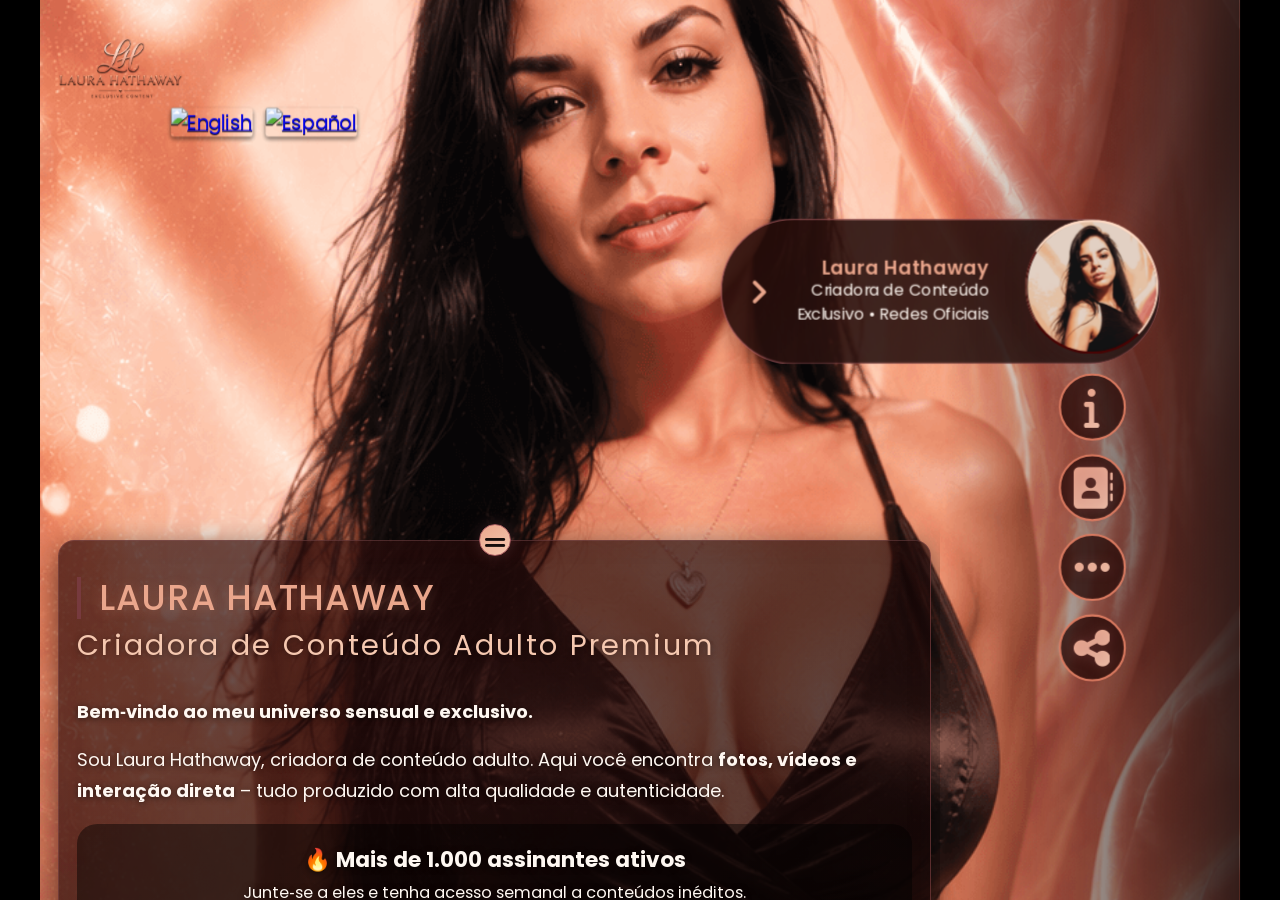
==== index.html @ a79f4ef1 "Add files via upload" ====
<!DOCTYPE html>
<html lang="pt-br">
<head>
	<!-- Google tag (gtag.js) -->
	<script async src="https://www.googletagmanager.com/gtag/js?id=G-4C0QWZYERB"></script>
	<script>
	window.dataLayer = window.dataLayer || [];
	function gtag(){dataLayer.push(arguments);}
	gtag('js', new Date());

	gtag('config', 'G-4C0QWZYERB');
	</script>

	<!-- Google Tag Manager -->
	<script>(function(w,d,s,l,i){w[l]=w[l]||[];w[l].push({'gtm.start':
	new Date().getTime(),event:'gtm.js'});var f=d.getElementsByTagName(s)[0],
	j=d.createElement(s),dl=l!='dataLayer'?'&l='+l:'';j.async=true;j.src=
	'https://www.googletagmanager.com/gtm.js?id='+i+dl;f.parentNode.insertBefore(j,f);
	})(window,document,'script','dataLayer','GTM-MDCTXTB4');</script>
	<!-- End Google Tag Manager -->

    <meta charset="UTF-8">
	<meta http-equiv='X-UA-Compatible' content='IE=edge'>

	<title>Laura Hathaway | Conteúdo Adulto Exclusivo • Privacy • OnlyFans</title>

	<meta name="description" content="Assine o conteúdo premium de Laura Hathaway. Fotos, vídeos e interação direta. Junte‑se a mais de 1.000 assinantes e tenha acesso ao universo sensual exclusivo.">

	<meta name="keywords" content="Laura Hathaway, criadora de conteúdo, conteúdo exclusivo, ensaio sensual, modelo fotográfica, Privacy Laura Hathaway, assinatura Privacy, fotos exclusivas, vídeos exclusivos, conteúdo VIP, criadora digital 18+, elegante e discreto, interação personalizada, bastidores, lifestyle sensual, beleza e presença, Laura Hathaway fotos, Laura Hathaway Privacy, Laura Hathaway OnlyFans">

	<meta name="author" content="Mauricio Jun TI">
	<meta name="robots" content="index, follow">
	<meta name="language" content="pt-BR">
	<meta name="revisit-after" content="7 days">

	<!-- RESPONSIVO -->
	<meta name="viewport" content="width=device-width, initial-scale=1.0, maximum-scale=1.0, user-scalable=no">
	<!-- FAVICON -->
	<link rel="icon" href="https://laura-hathaway.github.io/favicon/favicon.ico" type="image/x-icon">
	<link rel="icon" href="https://laura-hathaway.github.io/favicon/favicon-96x96.png" sizes="96x96" type="image/png"/>
	<link rel="icon" href="https://laura-hathaway.github.io/favicon/favicon.svg" type="image/svg+xml"/>
	<link rel="apple-touch-icon" sizes="180x180" href="https://laura-hathaway.github.io/favicon/apple-touch-icon.png" />
	<meta name="apple-mobile-web-app-title" content="Laura Hathaway | Conteúdo Adulto Exclusivo • Privacy • OnlyFans" />

	<!-- CANONICAL -->
	<link rel="canonical" href="https://laura-hathaway.github.io/">

	<!-- OPEN GRAPH (FACEBOOK / WHATSAPP / LINK PREVIEW) -->
	<meta property="og:title" content="Laura Hathaway | Conteúdo Adulto Exclusivo • Privacy • OnlyFans">
	<meta property="og:description" content="Assine o conteúdo premium de Laura Hathaway. Fotos, vídeos e interação direta. Junte‑se a mais de 1.000 assinantes e tenha acesso ao universo sensual exclusivo.">
	<meta property="og:image" content="https://laura-hathaway.github.io/imgs/logo-gemima-cartao-digital-puro-v01-01.png">
	<meta property="og:url" content="https://laura-hathaway.github.io/">
	<meta property="og:type" content="website">
	<meta property="og:locale" content="pt_BR">

	<!-- TWITTER CARD -->
	<meta name="twitter:card" content="summary_large_image">
	<meta name="twitter:url" content="https://laura-hathaway.github.io/"/>
	<meta name="twitter:title" content="Laura Hathaway | Conteúdo Adulto Exclusivo • Privacy • OnlyFans">
	<meta name="twitter:description" content="Assine o conteúdo premium de Laura Hathaway. Fotos, vídeos e interação direta. Junte‑se a mais de 1.000 assinantes e tenha acesso ao universo sensual exclusivo.">
	<meta name="twitter:image" content="https://laura-hathaway.github.io/imgs/logo-gemima-cartao-digital-puro-v01-01.png">

	<!-- PWA / MOBILE -->
	<meta name="theme-color" content="#000000">
	<meta name="mobile-web-app-capable" content="yes">
	<meta name="apple-mobile-web-app-capable" content="yes">
	<meta name="apple-mobile-web-app-status-bar-style" content="black-translucent">
	<meta name="apple-mobile-web-app-title" content="Cartão Digital">

	<!-- GEO (opcional, mas útil para local SEO) -->
	<meta name="geo.region" content="BR-RJ">
	<meta name="geo.placename" content="Rio de Janeiro">
	
	<link rel="manifest" href="https://laura-hathaway.github.io/favicon/site.webmanifest" />

	<link rel='stylesheet' type='text/css' href='./css/all.css'/>
    <link rel='stylesheet' type='text/css' href='./css/brands.css'/>
    <link rel='stylesheet' type='text/css' href='./css/fontawesome.css'/>
    <link rel='stylesheet' type='text/css' href="./css/modal.css"/>

	<link rel="manifest" href="./manifest-github.json"/>

	<link rel="stylesheet" href="//fonts.googleapis.com/css2?family=Poppins:ital,wght@0,100;0,200;0,300;0,400;0,500;0,600;0,700;0,800;0,900;1,100;1,200;1,300;1,400;1,500;1,600;1,700;1,800;1,900&display=swap" media="all"/>

    <style>
        /* --- RESET & BASE --- */
        * { margin: 0; padding: 0; box-sizing: border-box; -webkit-font-smoothing: antialiased; }
		:root {
			/* Antigas cores de referência (turquesa/verde) foram substituídas */
			--profile-border-1: #D4AF37;      /* dourado principal */
			--profile-border-2: #F5F5F5;      /* branco suave */
			--link-color: #D4AF37;            /* bordas e ícones principais */
			--link-bgcolor: rgba(0, 0, 0, 0.6);
			--icon-color: #D4AF37;            /* ícones da sidebar */
			--share-icons-bgcolor: rgba(0, 0, 0, 0.85);
			--title-color: #F5F5F5;           /* títulos brancos */
			--newtitle-color: #D4AF37;        /* subtítulos dourados */
			--primary-color: #000000;
			--secondary-color: #D4AF37;
			--text-color: #F5F5F5;
			--menu-link-active-color: #D4AF37; /* ícone ativo dourado */
			--degrade-color: rgba(0, 0, 0, 0.9);
			--font-base: 'Poppins', sans-serif;
			--top-line-border: rgba(255, 255, 255, 0.2);
			
			/* Contatos e redes sociais */
			--contacts-icons-color: #D4AF37;
			--contacts-border-color: #D4AF37;
			--contacts-text-color: #F5F5F5;
			--social-icons-color: #F5F5F5;
			--social-border-color: #D4AF37;

			/* REDES SOCIAIS - NOVO CONTRASTE */
			--social-icons-color: #E0E0E0;        /* prata suave */
			--social-border-color: #D4AF37;       /* borda dourada (igual aos contatos) */
			--social-text-color: #FFFFFF;         /* texto de apoio, se houver */
			
			/* Botões fullscreen / add-to */
			--fullscreentextcolor: #F5F5F5;
			--fullscreentextbordertopleft: #D4AF37;
			--fullscreentextborderbottomright: #F5F5F5;
			--addtobtntextcolor: #D4AF37;
			--addtobtnbordertopleft: #D4AF37;
			--addtobtnborderbottomright: #F5F5F5;
			
			/* Footer */
			--mainfootertext: #aaaaaa;
			--mainfootertopborder: #262626;
			--mainfooterlink: #D4AF37;
			
			/* Imagem circular */
			--content-circular-image-border: #D4AF37;
			--call-to-action-link: #D4AF37;

			font-size: 100%;
		}
        
        body, html { 
            width: 100%; 
            height: 100%; 
            overflow: hidden;
            background-color: #000;
        }
        body { 
			/*font-size: clamp(0.75rem, 2vw, 1rem);*/
			font-size: clamp(0.875rem, 1.8vw, 1.125rem); /* 14px → 18px */
			font-family: var(--font-base);
			text-rendering: optimizeSpeed;
			-webkit-text-size-adjust: 100%;
    		-webkit-tap-highlight-color: transparent;
		}

        h1, h2, h3, h4, h5, h6 { font-weight: 600; line-height: 1.2; margin-bottom: 0.5em; color: var(--title-color); text-shadow: 2px 3px 5px rgba(0, 0, 0, 0.7); }
		h1 { font-size: clamp(1.375rem, 5vw, 2.8rem); } /* 22px → 44.8px (máximo) */
		h2 { font-size: clamp(1.25rem, 4vw, 2.2rem); } /* 20px → 35.2px */
		h3 { font-size: clamp(1.125rem, 3vw, 1.8rem); } /* 18px → 28.8px */
        /*h1 { font-size: clamp(1.5rem, 5vw, 2.5rem); }
        h2 { font-size: clamp(1.3rem, 4vw, 2rem); }
        h3 { font-size: clamp(1.1rem, 3vw, 1.5rem); }
		*/
		p, li, .texto-corrido {
			line-height: 1.5;
			/*max-width: 70ch;*/
		}
        /* --- CENA 3D --- */
        .scene {
            width: 100%; 
            height: 100vh; 
            perspective: 2000px;
            display: flex; 
            justify-content: center; 
            align-items: center;
        }

        .card-container {
            width: 100%; 
            height: 100%; 
            position: relative;
            transform-style: preserve-3d;
            transition: transform 1.2s cubic-bezier(0.4, 0, 0.2, 1);
        }

        .card-container.is-flipped { transform: rotateY(180deg); }

        .face {
            position: absolute; 
            width: 100%; 
            height: 100%;
            backface-visibility: hidden; 
            -webkit-backface-visibility: hidden;
            transform-style: preserve-3d;
            display: flex;
            justify-content: center;
        }

        .face-back { transform: rotateY(180deg); }

        .content-limit {
            width: 100%;
            max-width: 1200px;
            height: 100%;
            position: relative;
            display: grid;
            grid-template-columns: 0.75fr 0.25fr;
            transform-style: preserve-3d;
        }

        header {
            position: absolute;
			/*
			top: 4em;
    		left: 2.5em;
			*/
			top: 0;
			left: 0;
            z-index: 500;
            /*transform: translateZ(120px);*/
			transform: translate3d(3em, 3.5em, 120px);
            pointer-events: none;
			width: 30dvw;
        }
        .logo-link { pointer-events: auto; display: flex; align-items: center; cursor: pointer; }
        header img { max-height: 55px; width: auto; max-width: 100%; filter: drop-shadow(0px 1px 0px rgba(0, 0, 0, 0.95)); }

        .content-area { 
            grid-column: 1; 
            /*width: calc(75dvw + .4em);*/
			width: 75dvw;
			/*max-width: 1200px;*/
            height: 100%; 
            position: relative; 
            transform-style: preserve-3d;
        }
        
        .section-content {
            position: absolute; 
            /*width: calc(100% - 1.7em);*/
			/*width: calc(100% - 30px);*/
			width: calc(100% - 8px);
            height: 100%;
            /*left: 1.2em;*/
			top: 50%;
			left: 50%;
            /*padding: 0;*/
			padding: 0 .5em 0 1em;
            color: #fff; 
            overflow-y: auto;
            scrollbar-width: none;
            /*transform: translateZ(60px);*/
			transform: translate3d(-50%, -50%, 60px);
        }
        .face-front .section-content {
            overflow-y: auto;
			/*background-color: pink;*/
        }
        .face-back .section-content {
            overflow-y: auto;
			/*background-color: cyan;*/
        }

        .section-content::-webkit-scrollbar { display: none; }

        .text-wrapper {
			margin-top: 60dvh;
            width: 100%;
			/*width: 75dvw;*/
			max-width: 900px;
            background: rgba(0, 0, 0, 0.5);
            padding: 2em 1em 1em 1em;
            border-radius: 15px; 
            backdrop-filter: blur(15px);
            border: 1px solid rgba(255,255,255,0.1);
            margin-bottom: 60px;
            text-align: left;
        }

        .txtbreak {
			overflow-wrap: break-word; /* Quebra a palavra se passar do limite */
			word-break: break-all;     /* Força a quebra em navegadores mais antigos */
			hyphens: auto;             /* Adiciona hifenização se suportado */
			display: inline-block;     /* Garante que o elemento respeite o fluxo do box */
			max-width: 100%;
        }

		ul.checked-list li::marker {
			content: "✓ "; /* You can also use "✔️" or a hex code like "\2713" */
			color: #2ecc71; /* Sets the checkmark color */
			font-size: 1.2em; /* Adjusts the checkmark size */
			font-weight: bold;
		}

        .text-wrapper h2 { margin-bottom: 15px; color: var(--newtitle-color); text-transform: uppercase; }
        .text-wrapper p { line-height: 1.6; margin-bottom: 1em; text-shadow: 2px 3px 5px rgba(0, 0, 0, 0.7); }

        .sidebar {
            width: 25dvw;
			max-width: calc(25dvw - 4px);
            grid-column: 2; 
            height: 100%; 
            display: flex; 
            flex-direction: column;
            justify-content: center; 
            align-items: center; 
            /*transform: translateZ(90px);*/
			transform: translateZ(90px) translateX(-10px);
            padding: .6em .4em;
			background-image: linear-gradient(to right, rgba(255, 0, 0, 0), var(--degrade-color));
        }

        .profile-pic { 
            width: 100%; 
            max-width: 130px; 
            aspect-ratio: 1/1; 
            object-fit: cover; 
            border-radius: 50%; 
            margin-bottom: 35px; 
            cursor: pointer;
            pointer-events: auto;
        }

        .nav-icons { list-style: none; display: flex; flex-direction: column; gap: .7em; align-items: center; }
        .nav-icons li i { 
            font-size: clamp(1.5rem, 5vw, 2.5rem);
            color: #fff;
            cursor: pointer;
            transition: 0.3s;
        }
        .nav-icons li i:hover { color: var(--menu-link-active-color); transform: scale(1.1); }

        /* --- CLASSE ATIVA SOLICITADA --- */
        /* Altera apenas a cor do ícone sem mexer na borda */
        .nav-icons a.nav-active i {
            color: var(--menu-link-active-color) !important;
        }

        .bg-layer {
            position: absolute; top: 0; width: 100%; max-width: 1200px; height: 100%;
            background-position: top center; background-size: cover;
            transform: translateZ(0);
            transition: opacity 1.2s ease-in-out; 
            z-index: -1;
        }

        .card-container:not(.is-flipped) #bg-front { opacity: 1; }
        .card-container:not(.is-flipped) #bg-back { opacity: 0; }
        .card-container.is-flipped #bg-back { opacity: 1; }
        .card-container.is-flipped #bg-front { opacity: 0; }

        header, .sidebar, .text-wrapper { transition: opacity 0.1s linear; }

        .card-container:not(.is-flipped) .face-front header,
        .card-container:not(.is-flipped) .face-front .sidebar,
        .card-container:not(.is-flipped) .face-front .text-wrapper {
            opacity: 1; transition-delay: 0.6s;
        }
        .card-container.is-flipped .face-front header,
        .card-container.is-flipped .face-front .sidebar,
        .card-container.is-flipped .face-front .text-wrapper {
            opacity: 0; transition-delay: 0.6s;
        }

        .card-container.is-flipped .face-back header,
        .card-container.is-flipped .face-back .sidebar,
        .card-container.is-flipped .face-back .text-wrapper {
            opacity: 1; transition-delay: 0.6s;
        }
        .card-container:not(.is-flipped) .face-back header,
        .card-container:not(.is-flipped) .face-back .sidebar,
        .card-container:not(.is-flipped) .face-back .text-wrapper {
            opacity: 0; transition-delay: 0.6s;
        }

        #overlay-menu {
            position: fixed; top: 0; left: 50%; transform: translateX(-50%);
            width: 100%; max-width: 1200px; height: 100vh;
            background: rgba(0, 0, 0, 0.98); z-index: 1000;
            display: none; flex-direction: column; justify-content: center; align-items: center;
        }
        #overlay-menu.active { display: flex; }
        .close-btn { position: absolute; top: 30px; right: 30px; font-size: 50px; color: var(--gold-primary); cursor: pointer; }
        .overlay-list { list-style: none; text-align: center; }
        .overlay-list li { color: var(--icon-color); margin: .3em; font-size: 1.3rem; cursor: pointer; /*text-transform: capitalize;*/ }

		.profile-area {
			padding: 0 .15em;
		}
		.tooltip-mask-wrapper {
			right: .15em;
		}
        .circular-image {
            /*width: 95%; max-width: 8rem;*/ aspect-ratio: 1 / 1; border-radius: 50%;
            position: relative; display: flex; justify-content: center; align-items: center; margin-bottom: 1em;
        }
        .circular-image img { width: 95%; aspect-ratio: 1 / 1; border-radius: 50%; object-fit: cover; margin: 0 auto; object-position: center top; }
        .circular-image::before, .circular-image::after { content: ''; position: absolute; width: 95%; height: 95%; border-radius: 50%; }
        .circular-image::before { border: 2px solid transparent; border-bottom: 3px solid var(--profile-border-1); border-right: 2px solid var(--profile-border-1); border-left: 1px solid var(--profile-border-1); border-top: 2px solid var(--profile-border-1); animation: rotate 5s linear infinite; filter: drop-shadow(0 0 2px var(--profile-border-1)); z-index: -1; }
        .circular-image::after { border: 2px solid transparent; border-top: 3px solid var(--profile-border-2); border-right: 2px solid var(--profile-border-2); border-left: 1px solid var(--profile-border-2); border-bottom: 2px solid var(--profile-border-2); animation: rotatereverse 5s linear infinite; filter: drop-shadow(0 0 4px var(--profile-border-2)); z-index: -1; }
        @keyframes rotate { 0% { transform: rotate(0deg); } 100% { transform: rotate(360deg); } }
        @keyframes rotatereverse { 0% { transform: rotate(360deg); } 100% { transform: rotate(0deg); } }

        .nav-icons a {
            display: inline-flex; border: 2px solid var(--link-color); border-radius: 100%;
            background-color: var(--link-bgcolor); width: clamp(2.851rem, 10vw, 4rem);
            aspect-ratio: 1 / 1; justify-content: center; align-items: center; text-decoration: none;
        }
        .nav-icons a i { color: var(--icon-color); }

        /* Share Buttons Styles */
        .share-menu { list-style: none; display: flex; flex-direction: column; gap: .5rem; font-size: clamp(1.5rem, 5vw, 2.5rem); }
        .share-buttons { display: none; margin-right: 10px; }
        .share-buttons.show {
            display: flex !important; position: fixed; right: calc(25dvw - .7em); z-index: 1001;
            align-items: flex-end; background-color: var(--share-icons-bgcolor);
            padding: .7rem .5rem; border-radius: 50% / 9.5%; flex-direction: column;
        }
        .share-item a {
            color: var(--icon-color); border: 2px solid var(--link-color); border-radius: 100%;
            background-color: var(--link-bgcolor); width: clamp(2.851rem, 10vw, 4rem);
            aspect-ratio: 1 / 1; display: flex; justify-content: center; align-items: center; text-decoration: none;
        }
        .copy-tooltip {
            position: absolute; background-color: var(--share-icons-bgcolor); color: white;
            padding: 5px 10px; border-radius: 4px; font-size: .7em; /*bottom: 100%;*//*bottom: -2.7em;*/ left: 50%;
            transform: translateX(-50%); white-space: nowrap; opacity: 0; pointer-events: none;
            transition: opacity 0.3s ease; margin-bottom: 5px; z-index: 1001;
        }
		.copy-link { position: relative; }
		.fade-wrapper {
			/* Envolve o conteúdo rolável e aplica a máscara */
			/*
			-webkit-mask-image: linear-gradient(to bottom, transparent 85px, black 120px, black 100%);
			mask-image: linear-gradient(to bottom, transparent 85px, black 120px, black 100%);
			*/
			-webkit-mask-image: linear-gradient(to bottom, transparent 115px, black 170px, black 100%);
			mask-image: linear-gradient(to bottom, transparent 115px, black 170px, black 100%);
			-webkit-mask-size: 100% 100%;
			mask-size: 100% 100%;
			-webkit-mask-repeat: no-repeat;
			mask-repeat: no-repeat;
		}

		/* --- ESTILIZAÇÃO DO CONJUNTO SHARE + QRCODE --- */
		.share-buttons.show {
			display: flex !important; 
			position: fixed; 
			right: calc(25dvw - .7em); 
			z-index: 1001;
			align-items: center; /* Centralização vertical dos itens (QR e Menu) */
			justify-content: center;
			background-color: var(--share-icons-bgcolor);
			padding: 1.5rem;
			/* Novo border-radius aprimorado para o conjunto */
			border-radius: 25px; 
			border: 1px solid rgba(255, 255, 255, 0.1);
			backdrop-filter: blur(10px);
			flex-direction: row; /* QRCode à esquerda, Menu à direita */
			gap: 1.5rem;
			/* Limite solicitado de 65% da largura da área visível */
			max-width: 65vw;
			box-shadow: 0 10px 30px rgba(0,0,0,0.5);
		}

		/* Container do QRCode e Legenda */
		.qrcode-wrapper {
			display: flex;
			flex-direction: column;
			align-items: center;
			justify-content: center;
			flex-shrink: 0;
		}
		.qrcode-img {
			width: clamp(27dvw, 15vw, 150px);
			height: auto;
			border: 5px solid #fff;
			border-radius: 8px;
			margin-bottom: 8px;
		}
		.qrcode-legend {
			color: var(--icon-color);
			font-size: 0.75rem;
			font-weight: 600;
			text-transform: uppercase;
			letter-spacing: 1px;
			white-space: nowrap;
		}

		/* Ajuste fino na lista de ícones para não perder o alinhamento */
		.share-menu { 
			list-style: none; 
			display: flex; 
			flex-direction: column; 
			gap: 0.5rem; 
		}

		/* --- ESTILIZAÇÃO DO COMPONENTE DE CONTATOS --- */
		.contact-container {
			display: grid;
			grid-template-columns: repeat(3, 1fr); /* 3 colunas por linha */
			gap: 0.8rem;
			width: 100%;
			justify-content: center;
		}
		.contact-item {
			text-decoration: none;
			display: flex;
			flex-direction: column;
			align-items: center;
			transition: transform 0.3s ease;
		}
		.contact-item:hover {
			transform: translateY(-5px);
		}
		.contact-btn {
			width: clamp(2.851rem, 10vw, 4rem);
			aspect-ratio: 1 / 1;
			border-radius: 100%;
			display: flex;
			justify-content: center;
			align-items: center;
			background-color: var(--link-bgcolor);
			/* Sugestão de cor: Bordas em dourado/laranja para destaque */
			border: 2px solid var(--contacts-border-color);
			margin-bottom: 8px;
			box-shadow: 0 4px 15px rgba(0,0,0,0.3);
		}
		.contact-btn i {
			/* Sugestão de cor: Ícones acompanhando a borda */
			color: var(--contacts-icons-color);
			font-size: clamp(1.5rem, 5vw, 2.5rem);
		}
		.contact-label {
			color: var(--contacts-text-color);
			font-size: clamp(0.65rem, 2vw, 0.75rem);
			text-transform: uppercase;
			font-weight: 500;
			letter-spacing: 0.5px;
			text-align: center;
		}
		.contact-grid-wrapper {
			padding-bottom: 1em;
		}

		/* --- COMPONENTE DE REDES SOCIAIS --- */
		.social-grid-wrapper {
			padding: 1em 0;
			border-top: 1px solid var(--top-line-border);
			border-image: linear-gradient(to right, transparent, var(--top-line-border), var(--top-line-border), var(--top-line-border), transparent) 1;
			width: 100%;
			justify-content: center; /* Centraliza horizontalmente */
		}
		.social-container {
			display: flex;
			flex-wrap: wrap; /* Quebra linha se necessário */
			justify-content: center;
			gap: 1rem; /* Espaçamento uniforme */
			max-width: 100%;
			/*margin-top: 1em;*/
		}
		.social-btn {
			width: clamp(2.851rem, 10vw, 4rem); /* Mesma dimensão do contact-grid-wrapper */
			aspect-ratio: 1 / 1;
			border-radius: 50%;
			display: flex;
			justify-content: center;
			align-items: center;
			background-color: var(--link-bgcolor);
			/* Sugestão: Borda dourada para manter o padrão Premium */
			border: 2px solid var(--social-border-color);
			text-decoration: none;
			transition: all 0.3s cubic-bezier(0.175, 0.885, 0.32, 1.275);
		}
		.social-btn i {
			/* Sugestão: Ícones em dourado */
			color: var(--social-icons-color);
			font-size: clamp(1.5rem, 5vw, 2.5rem);
		}
		/* Efeito de Hover para interatividade */
		.social-btn:hover {
			transform: scale(1.1) translateY(-3px);
			background-color: var(--secondary-color);
		}
		.social-btn:hover i {
			color: #000; /* Inverte a cor no hover para destaque */
		}
		.redesSociais {
			padding: 1em 0;
			border-top: 1px solid var(--top-line-border);
			border-image: linear-gradient(to right, transparent, var(--top-line-border), var(--top-line-border), var(--top-line-border), transparent) 1;
			width: 100%;
			justify-content: center; /* Centraliza horizontalmente */
		}
		.social-btn:hover {
			transform: scale(1.1) translateY(-3px);
			background-color: #D4AF37;        /* fundo dourado */
		}
		.social-btn:hover i {
			color: #000000;                   /* ícone preto para contraste */
		}

        /* Modal Add To */
		/* The Modal (background) */
		.modal {
			display: none; /* Hidden by default */
			position: fixed; /* Stay in place */
			z-index: 19999;
			left: 0;
			top: initial !important;
			bottom: 0 !important;
			width: 100%; /* Full width */
			height: auto !important;
			overflow: auto; /* Enable scroll if needed */
			background-color: rgb(0,0,0); /* Fallback color */
			background-color: rgba(0,0,0,0.4); /* Black w/ opacity */
			-webkit-animation-name: fadeIn; /* Fade in the background */
			-webkit-animation-duration: 0.4s;
			animation-name: fadeIn;
			animation-duration: 0.4s;
		}
		/* Modal Content */
		.modal-content {
			position: fixed;
			bottom: 0;
			background-color: #fefefe;
			width: 100%;
			-webkit-animation-name: slideIn;
			-webkit-animation-duration: 0.4s;
			animation-name: slideIn;
			animation-duration: 0.4s;
			background: rgba(31, 78, 80, 0.85);
		}
		/* The Close Button */
		.close {
			color: var(--addtobtntextcolor) /*#D6BA84*/;
			float: right;
			font-size: 28px;
			font-weight: bold;
		}
		.close:hover,
		.close:focus {
			color: #b5b5b5;
			text-decoration: none;
			cursor: pointer;
		}
		.modal-header {
			padding: 2px 16px;
			background-color: #fff;
			color: white;
			background-color: initial;
			border-bottom: 1px solid #C41E3A;
            align-items: center;
		}
		.modal-header h2 {
			font-size: 1.15em;
			line-height: 28px;
			color: var(--addtobtntextcolor) /*#D6BA84*/;
			font-weight: normal;
			margin: 0;
		}
		.modal-body {padding: 11px 16px 6px 16px;}
		.modal-footer {
			display: none;
		}
		/* Add Animation */
		@-webkit-keyframes slideIn {
			from {bottom: -300px; opacity: 0} 
			to {bottom: 0; opacity: 1}
		}
		@keyframes slideIn {
			from {bottom: -300px; opacity: 0}
			to {bottom: 0; opacity: 1}
		}
		@-webkit-keyframes fadeIn {
			from {opacity: 0} 
			to {opacity: 1}
		}
		@keyframes fadeIn {
			from {opacity: 0} 
			to {opacity: 1}
		}
		.fullscreenline { display: block; align: center; margin: 0px auto; text-align: center; }
		.fullscreenline button {
			transition: all .3s;
			background: initial;
			/*padding: 10px 10px !important;*/
			padding: .8em .6em !important;
			display: inline-block;
			vertical-align: middle;
			margin: 0 0 5px 0;
			font-size: 14px;
			text-transform: uppercase;
			color: var(--fullscreentextcolor);
			font-weight: normal;
			white-space: nowrap;
			font-family: var(--font-base)/*'Lato', sans-serif*/;
			text-decoration: none;
			letter-spacing: 1.5px;
			cursor: pointer;
			border: none !important;
            box-shadow: 2px 0px inset var(--fullscreentextbordertopleft), 0px 2px inset var(--fullscreentextbordertopleft), -2px 0px inset var(--fullscreentextborderbottomright), 0px -2px inset var(--fullscreentextborderbottomright);
		}
		button.firstbutt { /*margin-right: 10px !important;*/ }
		#fullscreenbuttons {
			margin-top: 1em;
			/*margin-bottom: 1em;*/
			font-size: 0.8em !important;
			display: flex;
			flex-wrap: wrap;
			justify-content: center;
			gap: .5em;
			max-width: 100%;
			padding: 1em 0;
    		border-top: 1px solid var(--top-line-border);
			border-image: linear-gradient(to right, transparent, var(--top-line-border), var(--top-line-border), var(--top-line-border), transparent) 1;
		}
		#fullscreenbuttons button {
			font-size: 0.8em !important;
			display: flex;
			justify-content: center;
			align-items: center;
		}
		.add-to {
			/*
			background-color: #E02D44; 
			width: 30%;
			*/
		} 
		.add-to-btn {
			color: var(--addtobtntextcolor) !important;
			font-size: 0.75em !important;
            box-shadow: 2px 0px inset var(--addtobtnbordertopleft), 0px 2px inset var(--addtobtnbordertopleft), -2px 0px inset var(--addtobtnborderbottomright), 0px -2px inset var(--addtobtnborderbottomright) !important;
			border-radius: 4px;
		}

        /* Footer */
		.mainfooter {
			background: initial;
			width: 100%;
            text-align: center;
            margin-top: 1em;
            padding: 1em;
			color: var(--mainfootertext);
			border-top: 1px solid var(--mainfootertopborder);
		}
        .mainfooter p {
			margin: 0 auto;
		}
		.mainfooter a {
			color: var(--mainfooterlink);
			text-decoration: none;
		}
        footer {
			text-align: center;
			padding: 0;
			font-size: 0.7em;
		}

		/* Content Images */
		.content-right-circular-image {
			float: right;
			width: 7em;
			aspect-ratio: 1 / 1;
			object-fit: cover;
			border-radius: 50%;
			border: 2px solid var(--content-circular-image-border);
			margin-left: .5em;
			object-position: center top;
		}
		/* Content List */
		main.content-area section.section-content ul {
			list-style-type: circle;
			padding-left: 2em;
			list-style-position: outside;
			padding-bottom: 1em;
		}
		main.content-area section.section-content li {
			line-height: 1.6;
		}
		/* Content Link */
		main.content-area section.section-content p a {
			color: var(--text-color);
			text-decoration: underline;
		}
		main.content-area section.section-content a.calltoaction {
			color: var(--call-to-action-link);
			font-weight: bold;
			text-decoration: underline;
		}
		/* Ajustes de empilhamento (Stacking Context) */
		/* Quando o cartão NÃO está virado, a face de trás deve ignorar toques */
		.card-container:not(.is-flipped) .face-back {
			pointer-events: none;
			/*visibility: hidden;*/ /* Reforço para o navegador ignorar a camada */
		}
		/* Quando o cartão ESTÁ virado, a face da frente deve ignorar toques */
		.card-container.is-flipped .face-front {
			pointer-events: none;
			/*visibility: hidden;*/
		}
		/* Garante que a face visível sempre aceite toques */
		.card-container:not(.is-flipped) .face-front,
		.card-container.is-flipped .face-back {
			pointer-events: auto;
			/*visibility: visible;*/
		}
		
        @media (min-width: 768px) {
            /*header { top: 3.5em; left: 3.7em; }*/
            /*.section-content { left: 1.5em; }*/
            /*.sidebar { right: 1.1em !important; width: 25dvw; }*/
            /*.content-area { width: calc(100dvw - 25dvw); }*/
            .share-buttons.show { right: calc(25dvw - .5em); }
        }
		@media screen and (min-width: 1024px) and (max-height: 600px) {
			/*
            header {
                top: 3em;
                left: 3.5em;
            }
			*/
        }
        @media (min-width: 1200px) {
            /*.sidebar { max-width: calc((1200px * 25 / 100) - 1.7em); }*/
			.section-content {
				width: 100%;
				transform: translate3d(-50%, -50%, 0px);
			}
			.content-area {
				max-width: 900px;
			}
			.sidebar {
				width: 300px;
				max-width: calc(300px - 17px);
			}
            .share-buttons.show { right: calc((1200px * 22.5 / 100)); }
            /*.content-area { width: calc((1200px * 75 / 100)); }*/
        }
		@media (min-width: 1280px) {
			/*
			.sidebar {
				max-width: calc((1200px * 25 / 100) - 1.57em);
			}
			*/
		}
        @media (max-width: 768px) {
            .content-limit { grid-template-columns: 1fr; }
            /*.sidebar { position: absolute; right: 0.6em; width: calc(25dvw - .7em); transform: translateZ(100px); }*/
        }
		@media (max-width: 480px) {
			.fade-wrapper {
				/*
				-webkit-mask-image: linear-gradient(to bottom, transparent 70px, black 120px, black 100%);
				mask-image: linear-gradient(to bottom, transparent 70px, black 120px, black 100%);
				*/
				-webkit-mask-image: linear-gradient(to bottom, transparent 115px, black 170px, black 100%);
				mask-image: linear-gradient(to bottom, transparent 115px, black 170px, black 100%);
			}

			.share-buttons.show {
				padding: 1rem;
				gap: 0.8rem;
			}
			.qrcode-legend {
				font-size: 0.6rem;
			}
		}
		/* Ajuste para telas muito pequenas */
		@media (max-width: 360px) {
			.contact-container {
				gap: 0.8rem 0.5rem;
			}
		}
		@media (max-height: 430px) {
			.profile-area {
				padding: 0 1.8em;
			}
			.tooltip-mask-wrapper {
				right: 1.8em;
			}
			.circular-image {
				/*width: 65%;*/
				margin-bottom: .5em;
			}
			.nav-icons {
				gap: .5em;
			}
			.nav-icons a {
				width: clamp(2.851rem, 10vw, 2.851rem);
			}
			.nav-icons li i {
				font-size: clamp(1.5rem, 1.7rem, 2.5rem);
			}
			/*
			header {
				top: 2em;
				left: 2.5em;
			}
			*/
			.share-item a {
				width: clamp(2.851rem, 10vw, 2.5rem);
			}
			.share-menu {
				gap: .3em;
				font-size: clamp(1.5rem, 5vw, 1.7rem);
			}
		}
		@media (max-height: 345px) {
			.profile-area {
				padding: 0 2.4em;
			}
			.tooltip-mask-wrapper {
				right: 2.4em;
			}
			.circular-image {
				/*width: 60%;*/
				margin-bottom: .3em;
			}
			.nav-icons {
				gap: .3em;
			}
			.nav-icons a {
				width: clamp(2.851rem, 10vw, 2.851rem);
			}
			.nav-icons li i {
				font-size: clamp(1.5rem, 1.7rem, 2.5rem);
			}
			.share-item a {
				width: clamp(2.851rem, 10vw, 2.5rem);
			}
			.share-menu {
				gap: .2em;
				font-size: clamp(1.5rem, 5vw, 1.7rem);
			}
		}
    </style>
	<style>
		/* --- VERSÃO LIGHT/TRANSPARENT DO TOOLTIP --- */
		
		.profile-area {
			position: relative;
			display: inline-flex;
			align-items: center;
			justify-content: center;
		}

		.circular-image {
			position: relative;
			z-index: 20;
			cursor: pointer;
		}

		/* 1. MASK CONTAINER */
		.tooltip-mask-wrapper {
			position: absolute;
			right: .15em;
			top: 0;
			/*transform: translateY(-50%);*/
			height: calc(100% - .5em);
			z-index: 10;
			overflow: hidden; 
			width: 0; 
			opacity: 0;
			visibility: hidden;
			pointer-events: none;
			transition: width 0.6s cubic-bezier(0.19, 1, 0.22, 1), 
						opacity 0.4s ease,
						visibility 0.4s;
		}

		.tooltip-mask-wrapper.active {
			width: 90dvw /*calc(380px + 13em)*/;
			opacity: 1;
			visibility: visible;
			pointer-events: auto;
		}

		/* 2. APPENDIX SLIDER - VERSÃO CLARA/TRANSPARENTE */
		.tooltip-appendix {
			position: absolute;
			right: 0;
			top: 0;
			height: 100%;
			width: max-content;
			max-width: 88dvw;
			
			/* OPÇÃO: Fundo Branco Translúcido (Efeito Vidro) */
			/*background: rgba(255, 255, 255, 0.35); */
			background: rgba(214, 186, 132, .65);
			
			/* OPÇÃO: Totalmente sem cor (Remover a linha de background acima e usar apenas o blur) */
			/* background: transparent; */

			backdrop-filter: blur(12px); 
			-webkit-backdrop-filter: blur(12px);
			
			padding: .5em 7.5em .5em 1em;
			border-radius: 100px 100px;
			
			/* Borda subtil para definir o limite no fundo claro */
			border-top: 2px solid rgba(255, 255, 255, 0.8);
			border-right: 2px solid rgba(255, 255, 255, 0.8);
			border-bottom: 2px solid rgba(255, 255, 255, 0.8);
			border-left: 2px solid rgba(255, 255, 255, 0.8);
			/*border-right: none;*/
			
			/* Sombra mais suave para versões claras */
			box-shadow: -5px 5px 15px rgba(0,0,0,0.1);
			text-shadow: none;
		}

		.tooltip-content {
			display: flex;
			align-items: center;
			justify-content: flex-start;
			gap: 1em;
			height: 100%;
			min-width: max-content; 
			text-shadow: none;
		}
		.tooltip-text h1, .tooltip-text h2, .tooltip-text h3, .tooltip-text h4, .tooltip-text h5, .tooltip-text h6, .tooltip-text p, .tooltip-text a {
			text-shadow: none !important;
		}

		.close-trigger {
			display: flex;
			align-items: center;
			justify-content: center;
			/* Cor de destaque mais escura para contraste no fundo claro */
			color: #000; 
			cursor: pointer;
			transition: transform 0.3s ease;
			flex-shrink: 0;
		}

		.close-trigger svg {
			width: 2em;
			height: 2em;
		}

		.tooltip-text {
			display: flex;
			flex-direction: column;
			line-height: 1.3;
			text-align: right;
		}

		/* Tipografia ajustada para fundo claro */
		.tooltip-text .name {
			color: #000; /* Texto escuro para leitura */
			font-size: 1em;
			/*font-weight: 700;*/
			margin: 0;
		}

		.tooltip-text .role {
			color: #000; /* Destaque em tom mais escuro que o original */
			font-size: 0.85em;
			margin: 0;
			/*font-weight: 600;*/
		}

		.tooltip-text .company {
			color: #333333;
			font-size: 0.85em;
			margin: 0;
		}

		@media (min-width: 600px) {
			.tooltip-appendix {
				padding: .5em 9em .5em 1em;
			}
		}
		@media (max-height: 430px) {
			.tooltip-mask-wrapper {
				right: 1.8em;
			}
		}
		@media (max-height: 345px) {
			.tooltip-mask-wrapper {
				right: 2.4em;
			}
		}
	</style>
	<style>
		/* --- ENGINE DE CENA ESPACIAL (ROTAÇÃO E PERSPECTIVA) --- */
		:root {
			--gyro-rot-x: 0deg;
			--gyro-rot-y: 0deg;
		}

		.bg-layer {
			position: absolute;
			top: 0;
			left: 50%;
			transform: translateX(-50%);
			width: 100%;
			height: 100%;
			overflow: hidden;
			z-index: -1;
			/* Define a profundidade do efeito 3D sem afetar outros elementos */
			/*perspective: 1000px; */
		}

		.bg-layer::before {
			content: "";
			position: absolute;
			/* Aumentamos a área da imagem para evitar frestas na rotação */
			top: -20%;
			left: -20%;
			width: 140%;
			height: 140%;
			background-image: inherit;
			background-size: cover;
			background-position: top center;
			
			/* Eixo de rotação centralizado */
			transform-origin: center center;
			
			/* Aplica a rotação baseada nas variáveis do JS */
			/* scale(1.6) é o "seguro" para não mostrar fundo branco */
			transform: scale(1.1) 
					rotateX(var(--gyro-rot-x)) 
					rotateY(var(--gyro-rot-y));
			
			/* Transição suave para evitar trepidação do sensor */
			transition: transform 0.4s cubic-bezier(0.1, 0.3, 0.2, 1);
			will-change: transform;
		}

		/* Mantém o contexto 3D para elementos que usam translateZ */
		.face-front, .face-back {
			transform-style: preserve-3d !important;
		}
	</style>
	<style>
		.video-bg, .bg-layer-img {
			position: absolute;
			top: 0;
			left: 0;
			width: 100%;
			height: 100%;
			object-fit: cover;
			object-position: top center;
			pointer-events: none;
		}
		#detach-button-host {
			display: none !important;
		}
		@media (max-width: 430px) {
			/* --- Estilização do Fundo (Vídeo e Imagem) --- */
			.bg-layer {
				/* Define a profundidade para os elementos filhos */
				z-index: -1;
				perspective: 1500px; /* Sensação de profundidade */
			}
			/* Aplica-se tanto ao vídeo quanto à imagem de fundo se necessário */
			.video-bg, .bg-layer-img {
				/*
				top: -5%;
				left: 50%;
				transform: translateX(-50%) scale(1.5) rotateY(var(--gamma-rot, 0deg));
				transform-origin: top center;
				transition: transform 0.3s cubic-bezier(0.25, 0.1, 0.25, 1);
				transform-style: flat;
				backface-visibility: hidden;
				will-change: transform;
				*/
			}

			/* Mantém o contexto 3D das faces para não quebrar o translateZ dos textos/ícones */
			.face-front, .face-back {
				transform-style: preserve-3d !important;
			}
		}
		@media (orientation: landscape) {
			/* Insira aqui o CSS para modo paisagem */
			.video-bg, .bg-layer-img {
				object-position: 50% 25%;
			}
		}
		@media (min-width: 769px) {
			/* Insira aqui o CSS para telas grandes */
			.video-bg, .bg-layer-img {
				object-position: 50% 25%;
			}
		}
	</style>
	<style>
		/* Contentor posicionado abaixo do logo em ambas as faces */
		.language-selector-container {
			pointer-events: auto;
			display: flex;
			justify-content: center;
			width: 100%;
			margin-top: 10px;
			position: relative;
			/* Mantém as bandeiras visíveis acima de transformações 3D */
			transform: translateZ(50px); 
			z-index: 100;
			cursor: pointer;
		}

		.flags-wrapper {
			display: flex;
			gap: 12px;
		}

		.flag-link img {
			/*width: 28px;*/
			width: 1.5em;
			height: auto;
			border-radius: 3px;
			transition: transform 0.2s ease;
			box-shadow: 0 2px 4px rgba(0,0,0,0.3);
		}

		.flag-link:hover img {
			transform: scale(1.15);
		}

		/* Esconder widgets nativos do Google */
		.goog-te-banner-frame.skiptranslate, #goog-gt-tt, .goog-te-balloon-frame, .skiptranslate, .VIpgJd-ZVi9od-aZ2wEe-wOHMyf {
			display: none !important;
		}
		body { top: 0px !important; }
	</style>
	<style>
		.nfc-container {
			text-align: center;
			/*margin-top: 1.5em;*/
			position: relative;
			transform: translateZ(55px); /* Garante que o botão fique acima da face */
			z-index: 110;
			padding: 1em 0 0 0;
			border-top: 1px solid var(--top-line-border);
			border-image: linear-gradient(to right, transparent, var(--top-line-border), var(--top-line-border), var(--top-line-border), transparent) 1;
		}
		.nfc-button {
			background-color: var(--link-bgcolor);
    		border: 2px solid var(--social-border-color);
			padding: 1em 1em;
			border-radius: 100px;
			cursor: pointer;
			color: var(--social-icons-color);
    		font-size: 1em;
			font-weight: 600;
			transition: all 0.3s ease;
		}
		.nfc-button:hover {
			background-color: var(--secondary-color);
			transform: scale(1.05);
			box-shadow: 0 4px 10px rgba(0,0,0,0.3);
		}
		.nfcStatus {
			font-size: 1em;
			color: var(--social-icons-color);
			margin-top: .5em;
			/*
			min-height: 1em;
			*/
		}
	</style>
	<style>
		.mj-carousel-container {
			position: relative;
			width: 100%;
			margin: 20px 0;
			overflow: visible;
			/* Importante para o swipe mobile funcionar sem conflitos */
			touch-action: pan-y; 
		}

		.mj-carousel-viewport {
			overflow: hidden;
			width: 100%;
			border-radius: 12px;
		}

		.mj-carousel-track {
			display: flex;
			transition: transform 0.5s cubic-bezier(0.23, 1, 0.32, 1);
			will-change: transform;
		}

		/* Padronização das imagens: 80% da largura para mostrar a próxima imagem */
		.mj-carousel-item {
			min-width: 80%; 
			padding: 0 8px;
			box-sizing: border-box;
		}

		.mj-image-wrapper {
			position: relative;
			width: 100%;
			height: 220px; /* Altura fixa padronizada */
			overflow: hidden;
			border-radius: 10px;
			background: #1a1a1a;
			cursor: pointer;
		}

		.mj-carousel-img {
			width: 100%;
			height: 100%;
			object-fit: cover; /* Recorta a imagem para preencher o espaço mantendo o centro */
			object-position: center 25%;
		}

		.mj-carousel-caption {
			position: absolute;
			bottom: 0;
			left: 0;
			width: 100%;
			padding: 20px 10px 10px;
			background: linear-gradient(transparent, rgba(0,0,0,0.8));
			color: #fff;
			font-size: 0.9rem;
			text-align: center;
		}

		/* Navegação */
		.mj-carousel-nav {
			position: absolute;
			top: 50%;
			transform: translateY(-50%);
			background: white;
			border: none;
			width: 40px;
			height: 40px;
			border-radius: 50%;
			box-shadow: 0 4px 10px rgba(0,0,0,0.3);
			cursor: pointer;
			z-index: 10;
			display: flex;
			align-items: center;
			justify-content: center;
			font-size: 18px;
		}
		.mj-prev { left: -15px; }
		.mj-next { right: -15px; }

		/* Bolinhas */
		.mj-carousel-dots {
			display: flex;
			justify-content: center;
			margin-top: 15px;
			gap: 10px;
		}
		.mj-dot {
			width: 10px;
			height: 10px;
			background: #ccc;
			border-radius: 50%;
			cursor: pointer;
			transition: all 0.3s;
		}
		.mj-dot.mj-dot-active {
			background: #333;
			transform: scale(1.3);
		}

		/* Lightbox (Mesma lógica) */
		.mj-lb {
			position: fixed;
			top: 0; left: 0;
			width: 100%; height: 100%;
			background: rgba(0,0,0,0.9);
			display: none;
			z-index: 99999;
			flex-direction: column;
			justify-content: center;
			align-items: center;
		}
		.mj-lb-img { max-width: 90%; max-height: 80%; object-fit: contain; }
		.mj-lb-close { position: absolute; top: 20px; right: 20px; color: #fff; font-size: 40px; cursor: pointer; }

		.image-viewer {
			display: none;
			position: fixed;
			z-index: 9999;
			left: 0;
			top: 0;
			width: 100%;
			height: 100%;
			background-color: rgba(0, 0, 0, 0.9);
			align-items: center;
			justify-content: center;
			flex-direction: column;
		}

		.viewer-content {
			max-width: 90%;
			max-height: 80%;
			border: 3px solid white;
			border-radius: 4px;
			box-shadow: 0 0 20px rgba(0,0,0,0.5);
			object-fit: contain;
		}

		#viewer-caption {
			color: #ccc;
			padding: 15px;
			text-align: center;
			font-size: 1.1rem;
			font-family: sans-serif;
		}

		.close-viewer {
			position: absolute;
			top: 20px;
			right: 35px;
			color: #f1f1f1;
			font-size: 40px;
			font-weight: bold;
			cursor: pointer;
			transition: 0.3s;
		}

		.close-viewer:hover {
			color: #bbb;
		}
	</style>
	<style>
		/* Instagram Embed - Estilos seguros para não interferir no 3D */
		.instagram-embed {
			width: 100% !important;
			max-width: 560px;
			margin: 1em auto;
			position: relative;
			transform: translateZ(0);
			backface-visibility: hidden;
			display: block;
		}
		.instagram-media {
			margin: 0 auto !important;
			width: 100% !important;
			min-width: auto !important;
			background: transparent !important;
			border: 0 !important;
		}
		.instagram-embed blockquote, .instagram-embed blockquote div {
			width: 100% !important;
		}
		/* Fallback elegante */
		.instagram-embed .insta-fallback {
			background: #fff;
			border-radius: 12px;
			padding: 16px;
			text-align: center;
			font-family: system-ui, sans-serif;
		}
		.instagram-embed .insta-fallback a {
			display: inline-block;
			background: #1a1a1a;
			color: white;
			padding: 10px 24px;
			border-radius: 40px;
			text-decoration: none;
			margin-top: 12px;
			transition: background 0.2s;
		}
		.instagram-embed .insta-fallback a:hover {
			background: #e1306c;
		}
		.facebook-embed .insta-fallback span, .instagram-embed .insta-fallback span {
			color: #000;
		}
		.instagram-media-registered, .instagram-media-registered div {
			width: 100% !important;
			min-width: auto !important;
		}
		.instagram-media div a, .instagram-media-registered div a {
			color: #000;
		}
	</style>
	<style>
		/* Facebook Embed - Preserva efeitos 3D */
		.facebook-embed {
			width: 100%;
			max-width: 100%;
			margin: 1em auto;
			position: relative;
			transform: translateZ(0);
			backface-visibility: hidden;
			display: flex;
			justify-content: center;
			text-align: center;
		}
		.facebook-embed iframe {
			width: 100% !important;
			height: auto;
			min-height: 280px;
			border: none;
			overflow: hidden;
			border-radius: 8px;
			background: transparent;
		}
		/* Fallback enquanto carrega */
		.facebook-embed .fb-loading {
			background: #f0f2f5;
			border-radius: 8px;
			padding: 2rem;
			text-align: center;
			color: #606770;
			font-family: system-ui, sans-serif;
		}
		/* Fallback elegante (reutiliza o estilo do Instagram) */
		.instagram-embed .insta-fallback,
		.facebook-embed .insta-fallback {
			background: #fff;
			border-radius: 12px;
			padding: 16px;
			text-align: center;
			font-family: system-ui, sans-serif;
		}
		.instagram-embed .insta-fallback a,
		.facebook-embed .insta-fallback a {
			display: inline-block;
			background: #1a1a1a;
			color: white;
			padding: 10px 24px;
			border-radius: 40px;
			text-decoration: none;
			margin-top: 12px;
			transition: background 0.2s;
		}
		.instagram-embed .insta-fallback a:hover,
		.facebook-embed .insta-fallback a:hover {
			background: #e1306c;
		}
		.facebook-embed .insta-fallback a:hover {
			background: #1877f2;
		}
		.fb_iframe_widget_fluid span {
			width: 100% !important;
		}
	</style>
	<style>
		.btn-form-contato {
			display: block;
			width: fit-content;
			max-width: 90%;
			margin: 1em auto 0 auto;
			padding: 0.75em 2em;
			background: linear-gradient(135deg, #4C8F8F, #5FB3B3);
			border: none;
			border-radius: 50px;
			font-family: var(--font-base);
			font-weight: 600;
			font-size: 1em;
			text-transform: uppercase;
			letter-spacing: 1px;
			color: #fff;
			cursor: pointer;
			transition: transform 0.3s ease, box-shadow 0.3s ease;
			box-shadow: 0 4px 12px rgba(0,0,0,0.3);
			z-index: 10;
			text-align: center;
			backdrop-filter: blur(2px);
		}
		.btn-form-contato:hover {
			transform: scale(1.02);
			box-shadow: 0 6px 16px rgba(0,0,0,0.4);
			background: linear-gradient(135deg, #5FB3B3, #4C8F8F);
		}
		.btn-form-contato-02 {
			margin: 0 auto !important;
		}

		.form-overlay {
			position: fixed;
			top: 0;
			left: 0;
			width: 100%;
			height: 100%;
			background-color: rgba(0, 0, 0, 0.85);
			backdrop-filter: blur(8px);
			z-index: 20000;
			display: none;
			justify-content: center;
			align-items: center;
			pointer-events: auto;
			transition: opacity 0.3s ease;
		}

		.form-overlay.active {
			display: flex;
		}

		.form-container {
			position: relative;
			width: 90%;
			max-width: 700px;
			max-height: 85vh;
			background: #000000cc;
			border-radius: 20px;
			padding: 1em;
			box-shadow: 0 10px 30px rgba(0,0,0,0.5);
			border: 1px solid rgba(95, 179, 179, 0.5);
			backdrop-filter: blur(4px);
			overflow-y: auto;
			animation: fadeInUp 0.3s ease-out;
		}

		.close-form {
			position: absolute;
			top: 12px;
			right: 20px;
			font-size: 32px;
			font-weight: bold;
			color: #5FB3B3;
			cursor: pointer;
			transition: color 0.2s;
			z-index: 10;
			line-height: 1;
		}
		.close-form:hover {
			color: #fff;
		}

		#ff-compose {
			background: transparent !important;
			margin-top: 0 !important;
			padding: 0 !important;
		}
		#ff-compose .ff-form {
			background: transparent;
		}
		.ff-minimal-theme .ff-form .ff-section {
			min-height: auto;
		}

		.ff-watermark {
			visibility: hidden;
		}

		@keyframes fadeInUp {
			from {
				opacity: 0;
				transform: translateY(30px);
			}
			to {
				opacity: 1;
				transform: translateY(0);
			}
		}

		@media (max-width: 768px) {
			.form-container {
				width: 95%;
				padding: 1em;
			}
			.btn-form-contato {
				font-size: 0.85em;
				/*padding: 0.6em 1.5em;*/
				padding: 0.6em .9em;
			}
		}
		
	</style>
	<style>
		/* Ajustes para o formulário do Hubspot dentro do overlay */
		.form-container .hs-form-frame {
		background: #fff;
		border-radius: 16px;
		padding: 1rem;
		margin-top: 1rem;
		box-shadow: 0 4px 12px rgba(0,0,0,0.2);
		}

		/* Estilos para os campos do formulário Hubspot */
		.hs-form-field {
		margin-bottom: 1rem;
		}
		.hs-form-field label {
		display: block;
		font-weight: 600;
		margin-bottom: 0.25rem;
		color: #1f2937;
		}
		.hs-form-field input,
		.hs-form-field textarea,
		.hs-form-field select {
		width: 100%;
		padding: 0.5rem;
		border: 1px solid #cbd5e1;
		border-radius: 8px;
		font-family: var(--font-base);
		font-size: 0.9rem;
		}
		.hs-button {
		background: linear-gradient(135deg, #4C8F8F, #5FB3B3);
		border: none;
		border-radius: 50px;
		padding: 0.6rem 1.5rem;
		font-weight: 600;
		color: white;
		cursor: pointer;
		transition: transform 0.2s, box-shadow 0.2s;
		}
		.hs-button:hover {
		transform: scale(1.02);
		box-shadow: 0 4px 12px rgba(0,0,0,0.3);
		}
		#hs-form-container {
			margin-top: 2rem;
		}
	</style>
	<style>
		/* ===== INDICADOR DE ROLAGEM PARA .text-wrapper ===== */
		.text-wrapper {
			position: relative; /* Necessário para posicionar o indicador internamente */
		}

		.scroll-indicator {
			position: absolute;
			/*bottom: 16px;*/
			/*top: -1.3em;*/
			top: -0.3em;
			/*right: 16px;*/
			left: 50%;
        	transform: translateX(-50%);
			width: 44px;
			height: 44px;
			/*
			background: rgba(0, 0, 0, 0.7);
			backdrop-filter: blur(10px);
			border-radius: 50%;
			*/
			display: flex;
			align-items: center;
			justify-content: center;
			color: white;
			font-size: 24px;
			font-weight: normal !important;
			cursor: pointer;
			z-index: 150;
			opacity: 0;
			visibility: hidden;
			/*
			transition: opacity 0.3s ease, visibility 0.3s ease;
			*/
			pointer-events: auto;
			/*
			box-shadow: 0 2px 8px rgba(0,0,0,0.4);
			border: 1px solid rgba(255,255,255,0.3);
			*/
		}

		.scroll-indicator.visible {
			opacity: 1;
			visibility: visible;
		}

		.scroll-indicator span {
			display: inline-block;
			/*animation: bounceDown 1.5s infinite ease;*/
		}
		.scroll-indicator.visible .fa-grip-lines::before {
			font-size: .8em;
			font-weight: 600;
		}

		@keyframes bounceDown {
			0%, 100% { transform: translateY(0); }
			50% { transform: translateY(6px); }
		}

		/* Responsivo */
		@media (max-width: 480px) {
			.scroll-indicator {
				width: 36px;
				height: 36px;
				font-size: 20px;
				/*bottom: 12px;*/
				right: 12px;
			}
		}

		.mj-highlight-box {
			display: grid;
			grid-template-columns: repeat(auto-fit, minmax(200px,1fr));
			gap: .5em 1em;
			margin: 1em 0;
		}
		.mj-highlight-item {
			display: flex;
			align-items: flex-start;
			gap: .8rem;
			padding: 1rem;
			border-radius: 18px;
			/*
			background: rgba(255,255,255,.04);
			border: 1px solid rgba(255,255,255,.06);
			*/
			background:
			linear-gradient(
				135deg,
				rgba(0,0,0,0.5),
				rgba(0,0,0,0.1)
			);
			border: 1px solid rgba(255,255,255,0.2);
			transition: .35s ease;
		}
		.mj-highlight-item:hover {
			transform: translateY(-4px);
			background: rgba(111,175,176,.08);
			border-color: rgba(111,175,176,.22);
		}
		.mj-highlight-item span {
			color: #D6BA84;
			font-size: 1.2rem;
			line-height: 1;
		}
		.mj-highlight-item p {
			margin: 0;
			line-height: 1.5;
		}
		.mj-cta-links {
			display: grid;
			grid-template-columns: repeat(auto-fit, minmax(200px,1fr));
			gap: 1em;
			margin-top: 1em;
			margin-bottom: 1em;
		}
		.mj-cta-card {
			position: relative;
			display: flex;
			flex-direction: column;
			gap: .5rem;
			text-decoration: none;
			padding: 1.3rem;
			border-radius: 22px;
			/*
			background:
			linear-gradient(
				135deg,
				rgba(255,255,255,.05),
				rgba(255,255,255,.02)
			);
			*/
			background:
			linear-gradient(
				135deg,
				rgba(0,0,0,0.5),
				rgba(0,0,0,0.1)
			);
			border: 1px solid rgba(255,255,255,0.2);
			transition:
			transform .35s ease,
			border-color .35s ease,
			background .35s ease;
		}
		.mj-cta-card:hover {
			transform: translateY(-6px);
			border-color: rgba(111,175,176,.45);
			background:
			linear-gradient(
				135deg,
				rgba(111,175,176,.12),
				rgba(255,255,255,.03)
			);
		}
		.mj-cta-card strong {
			color: #ffffff;
			font-size: 1rem;
		}
		.mj-cta-card span {
			color: rgba(255,255,255,.72);
			font-size: .92rem;
			line-height: 1.6;
		}
	</style>
	<style>
		/* =============================================
		ANGEL INFLUENCER MODELS – PALETA DE LUXO
		Glamour · Desejo · Paixão · Riqueza
		============================================= */

		/* 1. REFORÇO DAS VARIÁVEIS PRINCIPAIS (substitui tons antigos) */
		:root {
			/* Dourados e metais preciosos */
			--gold-primary: #D4AF37;        /* dourado clássico */
			--gold-bright: #F1C40F;         /* dourado reluzente */
			--gold-deep: #B8860B;            /* dourado escuro / riqueza */
			--ruby-passion: #9A2A2A;         /* vermelho paixão / luxúria */
			--ruby-glow: #C41E3A;            /* vermelho intenso para destaques */
			--black-lux: #0A0A0A;            /* preto absoluto para contraste */
			--charcoal-rich: #1A1A1A;        /* fundos suaves premium */

			/* Sobrescreve variáveis existentes com a nova identidade */
			--profile-border-1: var(--gold-primary);
			--profile-border-2: var(--gold-bright);
			--link-color: var(--gold-primary);
			--link-bgcolor: rgba(0, 0, 0, 0.75);
			--icon-color: #c99e50;
			--newtitle-color: var(--gold-primary);
			--menu-link-active-color: var(--ruby-passion);
			--contacts-border-color: var(--gold-primary);
			--contacts-icons-color: var(--gold-bright);
			--social-border-color: var(--gold-primary);
			--social-icons-color: var(--gold-bright);
			--call-to-action-link: var(--gold-bright);
			--fullscreentextbordertopleft: var(--gold-primary);
			--fullscreentextborderbottomright: #EAE2B7;
			--addtobtnbordertopleft: var(--gold-primary);
			--addtobtnborderbottomright: var(--gold-bright);
			--mainfooterlink: var(--gold-primary);
			--content-circular-image-border: var(--gold-primary);

			/* Novas variáveis temáticas */
			--glam-gradient-start: rgba(212, 175, 55, 0.15);
			--glam-gradient-end: rgba(154, 42, 42, 0.1);
			--passion-glow: 0 0 8px rgba(212, 175, 55, 0.6);
		}

		/* 2. ELEMENTOS DE TEXTO E TÍTULOS – Toque de sedução */
		h1, h2, h3, h4, h5, h6 {
			text-shadow: 2px 3px 8px rgba(0, 0, 0, 0.8), 0 0 5px rgba(212, 175, 55, 0.3);
			letter-spacing: 0.02em;
		}

		.text-wrapper h2 {
			color: var(--gold-primary);
			border-left: 4px solid var(--ruby-passion);
			padding-left: 15px;
			text-transform: uppercase;
			font-weight: 700;
		}

		.text-wrapper h3 {
			color: var(--gold-bright);
			font-weight: 600;
		}

		/* 3. ÍCONES DE NAVEGAÇÃO E BOTÕES – Paixão e riqueza */
		.nav-icons a {
			border: 2px solid var(--gold-primary);
			background: rgba(0, 0, 0, 0.7);
			transition: all 0.3s cubic-bezier(0.2, 0.9, 0.4, 1.1);
			box-shadow: 0 0 0 rgba(212, 175, 55, 0);
		}

		.nav-icons a:hover {
			transform: scale(1.12);
			border-color: var(--ruby-glow);
			box-shadow: 0 0 12px var(--ruby-glow);
			background: rgba(0, 0, 0, 0.9);
		}

		.nav-icons a:hover i {
			color: var(--gold-bright) !important;
			text-shadow: 0 0 6px rgba(241, 196, 15, 0.8);
		}

		.nav-icons a.nav-active i {
			color: var(--ruby-glow) !important;
			text-shadow: 0 0 4px var(--gold-primary);
		}

		/* 4. BOTÕES DE CONTATO E REDES SOCIAIS – Luxo ao toque */
		.contact-btn {
			border: 2px solid var(--gold-primary);
			background: rgba(0, 0, 0, 0.65);
			transition: all 0.3s ease;
		}

		.contact-btn i {
			color: var(--gold-bright);
			transition: transform 0.2s;
		}

		.contact-item:hover .contact-btn {
			background: var(--ruby-passion);
			border-color: var(--gold-bright);
			transform: translateY(-5px);
			box-shadow: 0 8px 20px rgba(0, 0, 0, 0.3), 0 0 10px var(--ruby-glow);
		}

		.contact-item:hover .contact-btn i {
			color: #FFFFFF;
			transform: scale(1.1);
		}

		.social-btn {
			border: 2px solid var(--gold-primary);
			background: rgba(0, 0, 0, 0.65);
			transition: all 0.3s ease;
		}

		.social-btn i {
			color: var(--gold-bright);
		}

		.social-btn:hover {
			background: linear-gradient(135deg, var(--ruby-passion), var(--gold-deep));
			border-color: var(--gold-bright);
			transform: translateY(-4px) scale(1.08);
			box-shadow: 0 6px 18px rgba(212, 175, 55, 0.4);
		}

		.social-btn:hover i {
			color: #FFF;
			text-shadow: 0 0 3px #000;
		}

		/* 5. BOTÕES DE COMPARTILHAMENTO (SHARE) – Elegância sensual */
		.share-menu .share-item a {
			border: 2px solid var(--gold-primary);
			background: rgba(0, 0, 0, 0.8);
			transition: 0.25s;
		}

		.share-menu .share-item a:hover {
			border-color: var(--ruby-glow);
			background: var(--ruby-passion);
			transform: scale(1.1);
			box-shadow: 0 0 10px var(--gold-primary);
		}

		.share-menu .share-item a:hover i {
			color: #FFF;
		}

		/* 6. QRCODE E BORDAS LUXUOSAS */
		.qrcode-img {
			border: 3px solid var(--gold-primary);
			box-shadow: 0 5px 15px rgba(0, 0, 0, 0.5), 0 0 10px rgba(212, 175, 55, 0.3);
		}

		.qrcode-legend {
			color: var(--gold-bright);
			font-weight: 700;
			letter-spacing: 1.5px;
			text-transform: uppercase;
		}

		/* 7. CALL-TO-ACTION E FORMULÁRIO – Toque de desejo */
		.btn-form-contato {
			background: linear-gradient(145deg, var(--gold-primary), var(--ruby-passion));
			border: none;
			color: #0A0A0A;
			/*font-weight: 800;*/
			box-shadow: 0 6px 14px rgba(0, 0, 0, 0.4), 0 0 0 1px rgba(241, 196, 15, 0.3);
			transition: 0.3s;
		}

		.btn-form-contato:hover {
			transform: scale(1.02);
			background: linear-gradient(145deg, var(--ruby-glow), var(--gold-primary));
			box-shadow: 0 10px 20px rgba(0, 0, 0, 0.5), 0 0 16px var(--ruby-glow);
			color: #FFF;
		}

		.close-form {
			color: var(--gold-bright);
		}

		.form-container {
			border: 1px solid rgba(241, 196, 15, 0.5);
		}

		.add-to-btn {
			box-shadow: 2px 0 inset var(--gold-primary), 0px 2px inset var(--gold-primary), -2px 0 inset var(--gold-bright), 0px -2px inset var(--gold-bright) !important;
			font-weight: bold;
			letter-spacing: 1px;
		}

		/* 8. BOTÃO NFC – Glamour tecnológico */
		.nfc-button {
			background: rgba(0, 0, 0, 0.8);
			/*border: 2px solid var(--gold-primary);*/
			border: 1px solid #c99e50;
			/*color: var(--gold-bright);*/
			color: var(--icon-color);
			font-weight: 700;
			transition: 0.3s;
		}

		.nfc-button:hover {
			background: var(--ruby-passion);
			border-color: var(--gold-bright);
			color: #FFF;
			box-shadow: 0 0 15px var(--gold-primary);
		}

		/* 9. CARDS E HIGHLIGHTS – Riqueza e profundidade */
		.mj-highlight-item {
			background: rgba(0, 0, 0, 0.5);
			border-left: 4px solid var(--ruby-glow);
			/*backdrop-filter: blur(3px);*/
			transition: 0.25s;
		}

		.mj-highlight-item:hover {
			background: rgba(0, 0, 0, 0.7);
			border-left-color: var(--gold-primary);
			transform: translateX(6px);
		}

		.mj-cta-card {
			background: linear-gradient(135deg, rgba(0, 0, 0, 0.7), rgba(154, 42, 42, 0.2));
			border: 1px solid rgba(212, 175, 55, 0.4);
			transition: all 0.3s ease;
		}

		.mj-cta-card:hover {
			border-color: var(--gold-primary);
			background: linear-gradient(135deg, rgba(0, 0, 0, 0.8), rgba(212, 175, 55, 0.2));
			box-shadow: 0 12px 25px rgba(0, 0, 0, 0.4), 0 0 8px var(--gold-primary);
		}

		.mj-cta-card strong {
			color: var(--gold-bright);
		}

		/* 10. ÁREA DE TEXTO E SCROLL – Sutileza apaixonante */
		.text-wrapper {
			background: rgba(0, 0, 0, 0.5);
			backdrop-filter: blur(12px);
			border: 1px solid rgba(212, 175, 55, 0.3);
			box-shadow: 0 10px 25px rgba(0, 0, 0, 0.5), inset 0 0 15px rgba(212, 175, 55, 0.05);
		}

		.text-wrapper::-webkit-scrollbar-thumb {
			background: var(--gold-primary);
			border-radius: 20px;
		}

		.scroll-indicator {
			background: rgba(212, 175, 55, 0.8);
			backdrop-filter: blur(5px);
			color: #000;
			width: 32px;
			height: 32px;
			border-radius: 50%;
			box-shadow: 0 0 8px var(--ruby-glow);
		}

		/* 11. MODAL E OVERLAY – Luxo noturno */
		.modal-content {
			background: rgba(10, 10, 10, 0.95);
			border-top: 3px solid var(--gold-primary);
		}

		.close {
			color: var(--gold-bright);
		}

		.close:hover {
			color: var(--ruby-glow);
		}

		/* 12. RODAPÉ E LINKS – Toque final de autoridade */
		.mainfooter a {
			color: var(--gold-primary);
			font-weight: 600;
			text-decoration: none;
			transition: 0.2s;
		}

		.mainfooter a:hover {
			color: var(--ruby-glow);
			text-shadow: 0 0 4px var(--gold-bright);
		}

		/* 13. PEQUENOS DETALHES – Brilho e sensualidade */
		.circular-image::before {
			border-bottom: 3px solid var(--gold-primary);
			border-right: 2px solid var(--gold-primary);
			border-left: 1px solid var(--gold-bright);
			border-top: 2px solid var(--gold-bright);
			filter: drop-shadow(0 0 5px var(--ruby-glow));
		}

		.circular-image::after {
			border-top: 3px solid var(--ruby-passion);
			border-right: 2px solid var(--ruby-passion);
			border-left: 1px solid var(--gold-primary);
			border-bottom: 2px solid var(--gold-primary);
			filter: drop-shadow(0 0 6px var(--ruby-glow));
		}

		.share-buttons.show {
			border: 1px solid var(--gold-primary);
			background: rgba(0, 0, 0, 0.9);
			backdrop-filter: blur(16px);
			box-shadow: 0 10px 30px rgba(212, 175, 55, 0.2);
		}

		/* 14. GLAMOUR ADICIONAL PARA LINKS DE AÇÃO */
		a.calltoaction, p a {
			transition: 0.2s;
			text-decoration: none;
			font-weight: 600;
		}

		a.calltoaction:hover, p a:hover {
			color: var(--ruby-glow) !important;
			text-shadow: 0 0 4px var(--gold-primary);
			text-decoration: underline;
		}

		/* =======================================================
		ANGEL INFLUENCER MODELS – DIFERENCIAÇÃO LUXUOSA
		Contatos → Dourado intenso + toque rubi
		Redes Sociais → Ouro rosê / bronze glamouroso + hover vibrante
		======================================================= */

		/* ---- 1. ÍCONES DE CONTATO (MAIS CLÁSSICO, RIQUEZA SÓLIDA) ---- */
		.contact-btn {
			border: 2px solid var(--gold-primary, #D4AF37);
			background: rgba(0, 0, 0, 0.75);
			transition: all 0.3s cubic-bezier(0.2, 0.9, 0.4, 1.1);
			box-shadow: 0 2px 8px rgba(0,0,0,0.3);
		}

		.contact-btn i {
			color: var(--gold-bright, #F1C40F);
			font-size: clamp(1.5rem, 5vw, 2.5rem);
			text-shadow: 0 0 2px rgba(0,0,0,0.5);
			transition: transform 0.2s;
		}

		.contact-item:hover .contact-btn {
			background: linear-gradient(145deg, #9A2A2A, #5A1A1A);
			border-color: var(--gold-bright, #F1C40F);
			transform: translateY(-5px);
			box-shadow: 0 8px 20px rgba(212, 175, 55, 0.5), 0 0 12px #C41E3A;
		}

		.contact-item:hover .contact-btn i {
			color: #FFFFFF;
			transform: scale(1.1);
			text-shadow: 0 0 5px #F1C40F;
		}

		/* Texto dos contatos – mantém o mesmo padrão */
		.contact-label {
			color: #EDEDED;
			font-weight: 500;
			letter-spacing: 0.5px;
			text-transform: uppercase;
			font-size: clamp(0.65rem, 2vw, 0.75rem);
		}

		/* ---- 2. REDES SOCIAIS (OURO ROSÊ / BRONZE GLAMOUROSO) ---- */
		.social-container {
			display: flex;
			flex-wrap: wrap;
			justify-content: center;
			gap: 1.2rem;
			/*margin-top: 1.2em;*/
		}

		.social-btn {
			/* Borda em tom de ouro rosê / bronze luxuoso */
			border: 2px solid #E6B17E;   /* dourado rosê suave */
			background: rgba(0, 0, 0, 0.7);
			transition: all 0.35s cubic-bezier(0.2, 0.9, 0.4, 1.2);
			box-shadow: 0 4px 10px rgba(0, 0, 0, 0.3);
		}

		.social-btn i {
			color: #E6B17E;  /* ícones combinando com a borda rosê */
			font-size: clamp(1.5rem, 5vw, 2.5rem);
			transition: all 0.25s;
		}

		/* Hover das redes sociais – toque de paixão e desejo (gradiente rubi + dourado) */
		.social-btn:hover {
			background: linear-gradient(135deg, #C41E3A, #D4AF37);
			border-color: #FFE484;
			transform: translateY(-6px) scale(1.08);
			box-shadow: 0 10px 22px rgba(196, 30, 58, 0.5), 0 0 15px rgba(212, 175, 55, 0.6);
		}

		.social-btn:hover i {
			color: #FFFFFF;
			text-shadow: 0 0 6px #FFD966;
			transform: scale(1.05);
		}

		/* ---- 3. TÍTULO DAS REDES SOCIAIS (DIFERENCIAL SENSUAL) ---- */
		.redesSociais p,
		.social-grid-wrapper > p {
			/*
			color: #E6B17E;
			font-weight: 600;
			letter-spacing: 1.5px;
			*/
			text-transform: uppercase;
			/*border-bottom: 1px dashed #E6B17E;*/
			border-bottom: 1px dashed #fff;
			/*display: inline-block;*/
			padding-bottom: 5px;
			margin-bottom: 0.8em;
		}

		/* ---- 4. AJUSTES FINOS DE HARMONIA (sem quebrar nada) ---- */
		/* Garante que os ícones de contato não herdem estilos das redes */
		.contact-container {
			display: flex;
			flex-wrap: wrap;
			justify-content: center;
			gap: 0.8em;
		}
		.contact-container .contact-btn i {
			color: var(--gold-bright, #F1C40F) !important;
		}

		/* Mantém o estilo dos textos de contato e redes diferenciados */
		.social-grid-wrapper {
			border-top: 1px solid rgba(230, 177, 126, 0.3);
		}

		/* Para um toque extra de luxo nas redes no mobile */
		@media (max-width: 480px) {
			.social-btn {
				border-width: 1.5px;
			}
			.social-container {
				gap: 0.8rem;
			}
		}
	</style>
	<style>
		/* ========== GALERIA EM GRADE (MOSAICO) ========== */
		.gallery-grid {
			display: grid;
			grid-template-columns: repeat(3, 1fr);
			gap: 0.8em;
			margin: 1em 0;
		}

		.gallery-item {
			aspect-ratio: 1 / 1;
			cursor: pointer;
			overflow: hidden;
			border-radius: 12px;
			background: #1a1a1a;
			border: 1px solid rgba(212, 175, 55, 0.3);
			transition: transform 0.25s ease, box-shadow 0.25s ease;
		}

		.gallery-item:hover {
			transform: scale(1.02);
			box-shadow: 0 8px 20px rgba(0,0,0,0.5);
			border-color: var(--gold-primary, #D4AF37);
		}

		.gallery-media {
			width: 100%;
			height: 100%;
			object-fit: cover;
			display: block;
			pointer-events: none;  /* cliques capturados pelo item pai */
		}

		/* Vídeo thumbnail com poster ou frame inicial */
		.gallery-media[poster] {
			object-fit: cover;
		}

		/* Mobile: até 2 colunas */
		@media (max-width: 768px) {
			.gallery-grid {
				grid-template-columns: repeat(2, 1fr);
			}
		}

		/* ========== OVERLAY DA GALERIA (IMAGEM/VIDEO) ========== */
		.gallery-overlay {
			position: fixed;
			top: 0;
			left: 0;
			width: 100%;
			height: 100%;
			background-color: rgba(0, 0, 0, 0.92);
			backdrop-filter: blur(10px);
			z-index: 30000;
			display: none;
			justify-content: center;
			align-items: center;
			flex-direction: column;
			cursor: pointer;
		}

		.gallery-overlay.active {
			display: flex;
		}

		.gallery-overlay-content {
			max-width: 90vw;
			max-height: 85vh;
			border-radius: 16px;
			box-shadow: 0 0 30px rgba(0,0,0,0.7);
			background: #000;
			display: flex;
			justify-content: center;
			align-items: center;
			cursor: default;
		}

		.gallery-overlay-content img,
		.gallery-overlay-content video {
			max-width: 100%;
			max-height: 85vh;
			border-radius: 12px;
			object-fit: contain;
		}

		.gallery-close {
			position: absolute;
			top: 25px;
			right: 35px;
			font-size: 48px;
			font-weight: bold;
			color: var(--gold-primary, #D4AF37);
			cursor: pointer;
			transition: 0.2s;
			z-index: 30001;
			line-height: 1;
			background: rgba(0,0,0,0.5);
			width: 50px;
			height: 50px;
			border-radius: 50%;
			display: flex;
			align-items: center;
			justify-content: center;
		}

		.gallery-close:hover {
			color: #fff;
			transform: scale(1.1);
			background: var(--ruby-passion, #9A2A2A);
		}

		@media (max-width: 640px) {
			.gallery-close {
				top: 15px;
				right: 20px;
				width: 40px;
				height: 40px;
				font-size: 36px;
			}
		}
	</style>
	<style>
		/* Accordion e FAQ */
		/* Accordion - Preview sempre visível, conteúdo completo oculto inicialmente */
		.accordion-item {
			/*margin-bottom: 1rem;*/
			border: 1px solid rgba(212, 175, 55, 0.3);
			border-radius: 16px;
			background: rgba(0,0,0,0.4);
			backdrop-filter: blur(4px);
			overflow: hidden;
		}
		.accordion-header {
			background: rgba(0,0,0,0.7);
			padding: 1rem 1.2rem;
			cursor: pointer;
			display: flex;
			justify-content: space-between;
			align-items: center;
			font-weight: 600;
			color: #D4AF37;
			border-bottom: 1px solid transparent;
			transition: 0.2s;
		}
		.accordion-header:hover {
			background: rgba(212,175,55,0.2);
		}
		.accordion-header i {
			transition: transform 0.3s;
		}
		.accordion-preview {
			padding: 0.8rem 1.2rem;
			color: #f0f0f0;
			font-style: italic;
			opacity: 0.9;
			border-top: 1px solid rgba(255,255,255,0.1);
			display: block;
		}
		.accordion-full {
			display: none;
			padding: 0.8rem 1.2rem;
			color: #f0f0f0;
			border-top: 1px solid rgba(255,255,255,0.1);
		}
		.accordion-item.open .accordion-preview {
			display: none;
		}
		.accordion-item.open .accordion-full {
			display: block;
		}
		.accordion-item.open .accordion-header i {
			transform: rotate(180deg);
		}

		.faq-item {
			/*margin-bottom: 1rem;*/
			border: 1px solid rgba(212, 175, 55, 0.3);
			border-radius: 16px;
			/*background: rgba(0,0,0,0.4);*/
			backdrop-filter: blur(4px);
			overflow: hidden;
		}
		.faq-question {
			background: rgba(0,0,0,0.7);
			padding: 1rem 1.2rem;
			cursor: pointer;
			display: flex;
			justify-content: space-between;
			align-items: center;
			font-weight: 600;
			color: #D4AF37;
			border-bottom: 1px solid transparent;
			transition: 0.2s;
		}
		.faq-question i { transition: transform 0.3s; }
		.faq-question:hover {
			background: rgba(212,175,55,0.2);
		}
		.faq-question i {
			transition: transform 0.3s;
		}
		.faq-answer { max-height: 0; overflow: hidden; transition: max-height 0.4s ease; color: #ddd; padding-left: 1rem; }
		.faq-answer.active { 
			/*max-height: 300px;*/
			padding: 0.8rem 1.2rem;
		}
		.faq-question.active i { transform: rotate(180deg); }
	</style>
	<style>
		.nav-icons li {
			/* Cor de fundo e borda transparente */
			/*background-color: rgba(53, 13, 14, 0.8);*/
			/*
			border: 4px solid transparent;
			border-radius: 50%;
			*/
			/* Posicionamento para criar o efeito de degradê na borda */
			/*
			position: relative;
			background-clip: padding-box;
			*/
		}
		.nav-icons li a {
			border: 2px solid #c99e50;
			background-color: rgba(40, 12, 9, 0.8);
		}
		/* Pseudo-elemento para conter o degradê da borda */
		/*
		.nav-icons li::before {
			content: '';
			position: absolute;
			top: 0; right: 0; bottom: 0; left: 0;
			z-index: -1;
			background: linear-gradient(145deg, #e9b56a, #a36415);
			border-radius: inherit; 
		}
		*/
		/* Estilização do ícone do Font Awesome */
		.nav-icons a i {
			background-image: linear-gradient(145deg, #e9b56a, #a36415) !important;
			-webkit-background-clip: text !important;
			-webkit-text-fill-color: transparent !important;
			background-clip: text !important;
			font-size: clamp(1.5rem, 5vw, 2.5rem) !important;
			transition: all 0.3s ease !important;
		}
		.nav-icons a:hover {
			transform: scale(1.1) !important;
			box-shadow: 0 0 12px rgba(229, 192, 139, 0.4) !important;
		}
		.nav-icons a:hover i {
			background-image: linear-gradient(145deg, #f5d79a, #c98a2a) !important;
			-webkit-background-clip: text !important;
			-webkit-text-fill-color: transparent !important;
			background-clip: text !important;
		}
		.nav-icons a.nav-active {
			border-color: var(--ruby-glow);
		}
		.nav-icons a.nav-active i {
			background-image: linear-gradient(145deg, #f5d79a, #e9b56a) !important;
			-webkit-background-clip: text !important;
			-webkit-text-fill-color: transparent !important;
			background-clip: text !important;
			text-shadow: 0 0 10px rgba(233, 181, 106, 0.5) !important;
		}
		/* 1. ÁREA DE CONTEÚDO (.text-wrapper) */
		.text-wrapper {
			/* Cor de fundo e borda transparente */
			/*background: linear-gradient(135deg, rgba(48, 14, 13, 0.7), rgba(22, 10, 10, 0.7)) !important;*/
			background: linear-gradient(135deg, rgba(48, 14, 13, 0.7), rgba(0, 0, 0, 0.7));
			/*background: linear-gradient(145deg, #e5c08b, #8e6025) !important;*/
			border: 1px solid #c99e50;
			border-radius: 16px !important;
			
			/* Posicionamento para criar o efeito de degradê na borda */
			position: relative;
			background-clip: padding-box;
		}
		h3 {
			font-size: clamp(1.125em, 3vw, 1.8rem);
		}
		/* Pseudo-elemento para conter o degradê da borda */
		/*
		.text-wrapper::before {
			content: '';
			position: absolute;
			top: 0; right: 0; bottom: 0; left: 0;
			z-index: -1;
			background: linear-gradient(135deg, rgba(107, 47, 58, 0.7), rgba(58, 26, 30, 0.7)) !important;
			border-radius: inherit; 
		}
		*/
		.line-image {
			position: relative;
			text-align: center;
		}
		.line-image span {
			position: absolute;
			top: 50%;
			transform: translateY(-50%);
			display: block;
			text-align: center;
			width: 100%;
			height: 2px;
			background: radial-gradient(circle, rgba(147, 112, 80, 0.8) 0%, rgba(147, 112, 80, 0) 95%);
			z-index: -1;
		}
		.line-image span.bottom-line {
			top: unset;
			bottom: 30%;
		}
		.line-image img {
			width: 3em;
			height: auto;
			border: 2px solid rgba(40, 12, 9, 0.7);
			background-color: rgba(40, 12, 9, 0.7);
			border-radius: 50%;
		}
		.text-wrapper p.bottom-text {
			text-align: center;
			color: #d1bd82;
			font-size: .8em;
		}
		.text-wrapper p.line-image-marginbottom0 {
			margin-bottom: 0px;
			padding: 0;
			display: flex;
			justify-content: center;
			align-items: center;
			padding-bottom: .5em;
		}
		/* ============================================================
		CSS DEFINITIVO – BORDA DEGRADÊ COM PSEUDO-ELEMENTO
		============================================================ */
		.text-wrapper h2 {
			color: #d5a35e !important;
			border-left: 4px solid #4f171a !important;
			padding-left: 18px;
			text-transform: uppercase;
			font-weight: 500;
			text-shadow: 0 2px 8px rgba(0, 0, 0, 0.5);
			margin-bottom: 0.4em;
		}
		.text-wrapper h3 {
			color: #d69b57 !important;
			font-weight: 400;
			letter-spacing: 0.06em;
			text-shadow: 0 1px 6px rgba(0, 0, 0, 0.4);
			margin-top: -0.2em;
			margin-bottom: 1.2em;
		}
		.text-wrapper p {
			color: #f5ede0;
			line-height: 1.7;
			text-shadow: 0 1px 4px rgba(0, 0, 0, 0.4);
		}
		.marginTop26dvh {
			margin-top: 26dvh;
		}

		/* 3. BOTÕES DE CONTATO */
		.contact-btn {
			position: relative !important;
			display: inline-flex !important;
			align-items: center !important;
			justify-content: center !important;
			width: clamp(2.851rem, 10vw, 4rem) !important;
			height: clamp(2.851rem, 10vw, 4rem) !important;
			border-radius: 50% !important;
			/*background: rgba(56, 14, 15, 0.3) !important;*/
			background-color: rgba(40, 12, 9, 0.8) !important;
			background-clip: padding-box !important;
			border: 2px solid transparent !important;
			transition: all 0.3s ease !important;
			z-index: 0 !important;
		}
		.contact-btn::before {
			content: '' !important;
			position: absolute !important;
			top: 0 !important;
			right: 0 !important;
			bottom: 0 !important;
			left: 0 !important;
			z-index: -1 !important;
			margin: -2px !important;
			border-radius: inherit !important;
			/*background: linear-gradient(145deg, #e5c08b, #8e6025) !important;*/
			background: linear-gradient(145deg, #e9b56a, #a36415) !important;
			pointer-events: none !important;
			border: 2px solid rgba(40, 12, 9, 0.8);
			/*background-color: rgba(40, 12, 9, 0.8);*/
		}
		.contact-btn i, .contact-container .contact-btn i {
			background-image: linear-gradient(145deg, #e9b56a, #a36415) !important;
			/*
			-webkit-background-clip: text !important;
			-webkit-text-fill-color: transparent !important;
			background-clip: text !important;
			*/
			font-size: clamp(1.5rem, 5vw, 2.5rem) !important;
			color: rgba(40, 12, 9, 0.8) !important;
		}
		.contact-item:hover .contact-btn {
			transform: translateY(-4px) !important;
			box-shadow: 0 6px 18px rgba(229, 192, 139, 0.3) !important;
		}
		.contact-item:hover .contact-btn i {
			background-image: linear-gradient(145deg, #f5d79a, #c98a2a) !important;
			-webkit-background-clip: text !important;
			-webkit-text-fill-color: transparent !important;
			background-clip: text !important;
			text-shadow: 0 0 6px #FFD966;
		}
		.contact-btn:hover::before {
			border-color: var(--ruby-glow);
		}

		/* 4. BOTÕES DE REDES SOCIAIS */
		.social-btn {
			position: relative !important;
			display: inline-flex !important;
			align-items: center !important;
			justify-content: center !important;
			width: clamp(2.851rem, 10vw, 4rem) !important;
			height: clamp(2.851rem, 10vw, 4rem) !important;
			border-radius: 50% !important;
			/*background: rgba(56, 14, 15, 0.3) !important;*/
			background-color: rgba(40, 12, 9, 0.8) !important;
			background-clip: padding-box !important;
			border: 2px solid transparent !important;
			text-decoration: none !important;
			transition: all 0.3s ease !important;
			z-index: 0 !important;
		}
		.social-btn::before {
			content: '' !important;
			position: absolute !important;
			top: 0 !important;
			right: 0 !important;
			bottom: 0 !important;
			left: 0 !important;
			z-index: -1 !important;
			margin: -2px !important;
			border-radius: inherit !important;
			/*background: linear-gradient(145deg, #e5c08b, #8e6025) !important;*/
			background: linear-gradient(145deg, #e9b56a, #a36415) !important;
			pointer-events: none !important;
			border: 2px solid rgba(40, 12, 9, 0.8);
		}
		.social-btn i {
			/*
			background-image: linear-gradient(145deg, #e9b56a, #a36415) !important;
			-webkit-background-clip: text !important;
			-webkit-text-fill-color: transparent !important;
			background-clip: text !important;
			*/
			/*background-image: linear-gradient(145deg, #e9b56a, #a36415) !important;*/
			font-size: clamp(1.5rem, 5vw, 2.5rem) !important;
			color: rgba(40, 12, 9, 0.8) !important;
			font-size: clamp(1.5rem, 5vw, 2.5rem) !important;
		}
		.social-btn::before:hover {
			border-color: var(--ruby-glow);
		}
		.social-btn:hover {
			transform: scale(1.08) translateY(-4px) !important;
			box-shadow: 0 8px 20px rgba(229, 192, 139, 0.3) !important;
		}
		.social-btn:hover i {
			background-image: linear-gradient(145deg, #f5d79a, #c98a2a) !important;
			-webkit-background-clip: text !important;
			-webkit-text-fill-color: transparent !important;
			background-clip: text !important;
			text-shadow: 0 0 6px #FFD966;
		}
		.social-btn:hover::before {
			border-color: var(--ruby-glow);
		}

		/* 5. BOTÕES DE COMPARTILHAMENTO (SHARE) */
		.share-menu .share-item a {
			position: relative !important;
			display: inline-flex !important;
			align-items: center !important;
			justify-content: center !important;
			width: clamp(2.851rem, 10vw, 4rem) !important;
			height: clamp(2.851rem, 10vw, 4rem) !important;
			border-radius: 50% !important;
			background: rgba(56, 14, 15, 0.3) !important;
			background-clip: padding-box !important;
			border: 2px solid transparent !important;
			text-decoration: none !important;
			transition: all 0.3s ease !important;
			z-index: 0 !important;
		}
		.share-menu .share-item a::before {
			content: '' !important;
			position: absolute !important;
			top: 0 !important;
			right: 0 !important;
			bottom: 0 !important;
			left: 0 !important;
			z-index: -1 !important;
			margin: -2px !important;
			border-radius: inherit !important;
			/*background: linear-gradient(145deg, #e5c08b, #8e6025) !important;*/
			background: linear-gradient(145deg, #e9b56a, #a36415) !important;
			pointer-events: none !important;
			border: 2px solid rgba(40, 12, 9, 0.8);
		}
		.share-menu .share-item a i {
			background-image: linear-gradient(145deg, #e9b56a, #a36415) !important;
			/*
			-webkit-background-clip: text !important;
			-webkit-text-fill-color: transparent !important;
			background-clip: text !important;
			*/
			font-size: clamp(1.5rem, 5vw, 2.5rem) !important;
			color: rgba(40, 12, 9, 0.8) !important;
		}
		.share-menu .share-item a:hover {
			transform: scale(1.1) !important;
			box-shadow: 0 0 12px rgba(229, 192, 139, 0.3) !important;
		}
		.share-menu .share-item a:hover::before {
			border-color: var(--ruby-glow);
		}
		.share-menu .share-item a:hover i {
			background-image: linear-gradient(145deg, #f5d79a, #c98a2a) !important;
			-webkit-background-clip: text !important;
			-webkit-text-fill-color: transparent !important;
			background-clip: text !important;
			text-shadow: 0 0 6px #FFD966;
		}

		/* 6. SCROLL-INDICATOR */
		.scroll-indicator {
			display: inline-flex !important;
			align-items: center !important;
			justify-content: center !important;
			background: linear-gradient(145deg, #e9b56a, #a36415) !important;
			border: none !important;
			border-radius: 50% !important;
			width: 32px !important;
			height: 32px !important;
			box-shadow: 0 0 0 rgba(0,0,0,0) !important;
			transition: all 0.3s ease !important;
			cursor: pointer !important;
			position: absolute !important;
			top: -0.7em !important;
			left: 50% !important;
			transform: translateX(-50%) !important;
			z-index: 150 !important;
			opacity: 0 !important;
			visibility: hidden !important;
		}
		.scroll-indicator.visible {
			opacity: 1 !important;
			visibility: visible !important;
		}
		.scroll-indicator span {
			background: transparent !important;
			border-radius: 50% !important;
			width: 100% !important;
			height: 100% !important;
			display: flex !important;
			align-items: center !important;
			justify-content: center !important;
		}
		.scroll-indicator i {
			color: #380e0f !important;
			font-size: 1.2em !important;
		}
		.scroll-indicator:hover {
			transform: translateX(-50%) scale(1.1) !important;
			box-shadow: 0 0 12px rgba(229, 192, 139, 0.4) !important;
		}
		.privacy-logo:hover path {
			fill: #FFD966;
			text-shadow: 0 0 6px #FFD966;
		}

		/* 7. QRCODE, BOTÃO PRINCIPAL, TOOLTIP, MODAL (mantidos) */
		.qrcode-img {
			border: 3px solid transparent;
			border-image: linear-gradient(145deg, #e5c08b, #8e6025) 1;
			border-radius: 8px;
			box-shadow: 0 4px 12px rgba(0, 0, 0, 0.5);
		}
		.qrcode-legend {
			color: #d0a04b;
			font-weight: 600;
			letter-spacing: 1px;
		}
		.btn-form-contato {
			background: linear-gradient(145deg, #e9b56a, #8e6025) !important;
			border: none !important;
			color: rgb(40, 12, 9, 1) !important;
			font-weight: 600 !important;
			box-shadow: 0 6px 14px rgba(0, 0, 0, 0.4) !important;
			transition: all 0.3s ease;
		}
		.btn-form-contato:hover {
			background: linear-gradient(145deg, #f5d79a, #a36415) !important;
			color: #f5ede0 !important;
			transform: scale(1.02);
			box-shadow: 0 8px 20px rgba(229, 192, 139, 0.5);
		}
		.btn-form-contato i {
			color: #1a110c !important;
		}
		.btn-form-contato:hover i {
			color: #f5ede0 !important;
		}
		a.calltoaction,
		.mainfooter a {
			color: #d0a04b !important;
			transition: 0.2s;
		}
		a.calltoaction:hover,
		.mainfooter a:hover {
			color: #e9b56a !important;
			text-shadow: 0 0 6px rgba(233, 181, 106, 0.3);
		}
		.tooltip-appendix {
			/*background: linear-gradient(135deg, rgba(107, 47, 58, 0.8), rgba(58, 26, 30, 0.8)) !important;*/
			background: linear-gradient(135deg, rgba(48, 14, 13, 0.9), rgba(22, 10, 10, 0.9)) !important;
			border: 1px solid #c99e50;
			/*border: 1px solid rgba(229, 192, 139, 0.5) !important;*/
			box-shadow: -4px 4px 20px rgba(0, 0, 0, 0.2) !important;
		}
		.tooltip-text .name {
			color: #e9b56a !important;
		}
		.tooltip-text .role,
		.tooltip-text .company {
			color: #f5ede0 !important;
		}
		.close-trigger {
			color: var(--gold-deep);
		}
		.modal-content {
			/*background: linear-gradient(135deg, rgba(107, 47, 58, 0.9), rgba(58, 26, 30, 0.9)) !important;*/
			background: linear-gradient(135deg, rgba(48, 14, 13, 0.95), rgba(0, 0, 0, 0.95)) !important;
			border-top: 3px solid #c99e50 !important;
		}
		.modal-header h2 {
			color: #d0a04b !important;
		}
		.modal-header .close {
			color: var(--gold-primary);
		}
		.add-to-btn {
			color: #1a110c !important;
			background: linear-gradient(145deg, #e9b56a, #8e6025) !important;
			box-shadow: 0 4px 10px rgba(0, 0, 0, 0.3) !important;
		}
		.add-to-btn:hover {
			background: linear-gradient(145deg, #f5d79a, #a36415) !important;
			color: #f5ede0 !important;
		}

		.fullscreenline button {
			background: rgba(0, 0, 0, 0.8);
			border: 1px solid #c99e50 !important;
			color: var(--icon-color);
			/*
			background: linear-gradient(145deg, #e9b56a, #8e6025) !important;
			color: #1a110c !important;
			*/
            box-shadow: none;
		}
	</style>
	<style>
		/* Feature Card – elegante e alinhado à identidade visual */
		main.content-area section.section-content ul.nopadding {
			padding-left: 0px;
			padding-bottom: 0px;
		}
		.feature-card {
			background: rgba(0, 0, 0, 0.45);
			backdrop-filter: blur(8px);
			-webkit-backdrop-filter: blur(8px);
			border: 1px solid rgba(212, 175, 55, 0.25);
			border-radius: 20px;
			padding: 1em;
			margin: 1em 0;
			box-shadow: 0 8px 20px rgba(0, 0, 0, 0.3);
			transition: border-color 0.3s ease;
		}
		.feature-card:hover {
			border-color: var(--gold-primary);
		}
		.feature-list {
			list-style: none;
			padding: 0;
			margin: 0;
		}
		.feature-list li {
			display: flex;
			align-items: center;
			gap: 0.75rem;
			padding: 0.4rem 0;
			color: #f5ede0;
			/*font-size: 1rem;*/
			font-weight: 400;
			letter-spacing: 0.02em;
			border-bottom: 1px solid rgba(255, 255, 255, 0.05);
		}
		.feature-list li:last-child {
			border-bottom: none;
		}
		.feature-list li i {
			color: var(--gold-primary);
			font-size: 1.2rem;
			/*width: 1.8rem;*/
			text-align: left;
			filter: drop-shadow(0 0 4px rgba(212, 175, 55, 0.3));
		}
		/* Aprimoramento dos destaques (mj-highlight-item) */
		.mj-highlight-item {
			display: flex;
			align-items: center;
			gap: 1rem;
			padding: 1rem 1.2rem;
			background: linear-gradient(135deg, rgba(0,0,0,0.6), rgba(154,42,42,0.15));
			border-left: 4px solid var(--ruby-passion);
			border-radius: 16px;
			transition: all 0.3s cubic-bezier(0.2, 0.9, 0.4, 1.1);
			backdrop-filter: blur(4px);
		}
		.mj-highlight-item:hover {
			transform: translateX(8px);
			border-left-color: var(--gold-primary);
			background: rgba(0,0,0,0.7);
			box-shadow: 0 4px 16px rgba(212, 175, 55, 0.15);
		}
		.mj-highlight-item i {
			color: var(--gold-primary);
			font-size: 1.6rem;
			width: 2.2rem;
			text-align: center;
			filter: drop-shadow(0 0 4px rgba(212,175,55,0.2));
			flex-shrink: 0;
		}
		.mj-highlight-item p {
			margin: 0;
			color: #f5ede0;
			/*font-size: 0.95rem;*/
			line-height: 1.5;
		}
		.mj-highlight-item p strong {
			color: var(--gold-bright);
			font-weight: 600;
		}
		.mj-highlight-item p span {
			color: #d0c8b8;
		}
	</style>
	<link rel="stylesheet" href="./css/laura-hathaway-theme.css" />

	<script type="application/ld+json">
		{
			"@context": "https://schema.org",
			"@type": "Person",
			"name": "Laura Hathaway",
			"alternateName": "Laura Hathaway | Conteúdo Adulto Exclusivo • Privacy • OnlyFans",
			"description": "Assine o conteúdo premium de Laura Hathaway. Fotos, vídeos e interação direta. Junte‑se a mais de 1.000 assinantes e tenha acesso ao universo sensual exclusivo.",
			"image": "https://laura-hathaway.github.io/imgs/icone-cartao-digital-puro-v01-02.png",
			"sameAs": [
				"https://www.instagram.com/laurahathaway/",
				"https://twitter.com/laurahathaway",
				"https://www.facebook.com/laurahathaway",
				"https://privacy.com.br/profile/LauraHathaway",
				"https://t.me/LauraHathaway"
			],
			"url": "https://laura-hathaway.github.io/",
			"worksFor": {
				"@type": "Organization",
				"name": "Privacy"
			},
			"mainEntityOfPage": "https://laura-hathaway.github.io/"
		}
	</script>

	<script src="https://ajax.googleapis.com/ajax/libs/jquery/3.4.1/jquery.min.js"></script>
		
	<script>
		if (navigator.onLine === false) {
			location.replace("./offline.html");
		}
	</script>
</head>
<body>

	<!-- Google Tag Manager (noscript) -->
	<noscript><iframe src="https://www.googletagmanager.com/ns.html?id=GTM-MDCTXTB4"
	height="0" width="0" style="display:none;visibility:hidden"></iframe></noscript>
	<!-- End Google Tag Manager (noscript) -->

    <div class="scene">
        <div class="card-container" id="card">
            
			<div id="google_translate_element" style="display:none;"></div>

            <div class="face face-front">
                <div class="content-limit">
                    <header>
                        <div class="logo-link" onclick="changeContent('INICIO')">
                            <img src="./imgs/logo-vertical-laura-hathaway.png" alt="Logo">
                        </div>
						<div class="language-selector-container">
							<div class="flags-wrapper">
								<a href="javascript:void(0);" onclick="translateLanguage('en')" class="flag-link flag-en" title="English">
									<img src="https://flagcdn.com/16x12/gb.png" alt="English">
								</a>
								<a href="javascript:void(0);" onclick="translateLanguage('es')" class="flag-link flag-es" title="Español">
									<img src="https://flagcdn.com/16x12/es.png" alt="Español">
								</a>
								<a href="javascript:void(0);" onclick="translateLanguage('pt')" class="flag-link flag-pt" title="Português" style="display:none;">
									<img src="https://flagcdn.com/16x12/br.png" alt="Português">
								</a>
							</div>
						</div>
                    </header>
                    <main class="content-area">
                        <section class="section-content fade-wrapper">
                            <div class="text-wrapper" id="content-front"></div>
                        </section>
                    </main>
                    <aside class="sidebar">
						<div class="profile-area">
							<div class="circular-image">
								<img src="./imgs/laura-hathaway-vcf-foto-01.png" class="profile-pic" alt="Gemima Mansoor">
							</div>    
							<div class="tooltip-mask-wrapper">
								<div class="tooltip-appendix">
									<div class="tooltip-content">
										<div class="close-trigger" onclick="handleTooltipToggle(event)">
											<svg width="20" height="20" viewBox="0 0 24 24" fill="none" stroke="currentColor" stroke-width="2.5" stroke-linecap="round" stroke-linejoin="round">
												<polyline points="9 18 15 12 9 6"></polyline>
											</svg>
										</div>
										<div class="tooltip-text">
											<h3 class="name">Laura Hathaway</h3>
											<p class="role">Criadora de Conteúdo</p>
											<p class="company">Exclusivo • Redes Oficiais</p>
										</div>
									</div>
								</div>
							</div>
						</div>
						<div id="shareButtons" class="share-buttons-container share-buttons">
							<div class="qrcode-wrapper">
								<img src="./imgs/gemima-mansoor-qrcode.png" alt="QRCode do site" class="qrcode-img">
								<span class="qrcode-legend">QRCode do site</span>
							</div>
							<ul class="share-menu">
								<li class="share-item"><a href="#" class="share-link whatsapp"><i class="fab fa-whatsapp"></i></a></li>
								<li class="share-item"><a href="#" class="share-link telegram"><i class="fa-brands fa-telegram"></i></a></li>
								<li class="share-item"><a href="#" class="share-link x-twitter"><i class="fa-brands fa-x-twitter"></i></a></li>
								<li class="share-item"><a href="#" class="share-link facebook"><i class="fab fa-facebook-f"></i></a></li>
								<li class="share-item"><a href="#" class="share-link link copy-link"><i class="fas fa-link"></i><span class="copy-tooltip">Link Copiado!</span></a></li>
								<li class="share-item"><a href="#" class="share-link email"><i class="fas fa-envelope"></i></a></li>
							</ul>
						</div>
                        <ul class="nav-icons">
                            <li><a href="#" onclick="changeContent('SOBRE')" title="Sobre Laura Hathaway"><i class="fa-solid fa-info"></i></a></li>
                            <li><a href="#" onclick="changeContent('CONTATOS')" title="Contatos"><i class="fa-solid fa-address-book"></i></a></li>
                            <li><a href="#" onclick="toggleOverlay()" title="Mais links"><i class="fa-solid fa-ellipsis"></i></a></li>
                            <li><a href="#" class="share-trigger" title="Compartilhar"><i class="fas fa-share-alt"></i></a></li>
                        </ul>
                    </aside>
                </div>
                <div class="bg-layer" id="bg-front"></div>
            </div>

            <div class="face face-back">
                <div class="content-limit">
                    <header>
                        <div class="logo-link" onclick="changeContent('INICIO')">
                            <img src="./imgs/logo-vertical-laura-hathaway.png" alt="Logo">
                        </div>
						<div class="language-selector-container">
							<div class="flags-wrapper">
								<a href="javascript:void(0);" onclick="translateLanguage('en')" class="flag-link flag-en" title="English">
									<img src="https://flagcdn.com/16x12/gb.png" alt="English">
								</a>
								<a href="javascript:void(0);" onclick="translateLanguage('es')" class="flag-link flag-es" title="Español">
									<img src="https://flagcdn.com/16x12/es.png" alt="Español">
								</a>
								<a href="javascript:void(0);" onclick="translateLanguage('pt')" class="flag-link flag-pt" title="Português" style="display:none;">
									<img src="https://flagcdn.com/16x12/br.png" alt="Português">
								</a>
							</div>
						</div>
                    </header>
                    <main class="content-area">
                        <section class="section-content fade-wrapper">
                            <div class="text-wrapper" id="content-back"></div>
                        </section>
                    </main>
                    <aside class="sidebar">
						<div class="profile-area">
							<div class="circular-image">
								<img src="./imgs/laura-hathaway-vcf-foto-01.png" class="profile-pic" alt="Gemima Mansoor">
							</div>    
							<div class="tooltip-mask-wrapper">
								<div class="tooltip-appendix">
									<div class="tooltip-content">
										<div class="close-trigger" onclick="handleTooltipToggle(event)">
											<svg width="20" height="20" viewBox="0 0 24 24" fill="none" stroke="currentColor" stroke-width="2.5" stroke-linecap="round" stroke-linejoin="round">
												<polyline points="9 18 15 12 9 6"></polyline>
											</svg>
										</div>
										<div class="tooltip-text">
											<h3 class="name">Laura Hathaway</h3>
											<p class="role">Criadora de Conteúdo</p>
											<p class="company">Exclusivo • Redes Oficiais</p>
										</div>
									</div>
								</div>
							</div>
						</div>
						<div id="shareButtonsBackFace" class="share-buttons-container share-buttons">
							<div class="qrcode-wrapper">
								<img src="./imgs/gemima-mansoor-qrcode.png" alt="QRCode do site" class="qrcode-img">
								<span class="qrcode-legend">QRCode do site</span>
							</div>
							<ul class="share-menu">
								<li class="share-item"><a href="#" class="share-link whatsapp"><i class="fab fa-whatsapp"></i></a></li>
								<li class="share-item"><a href="#" class="share-link telegram"><i class="fa-brands fa-telegram"></i></a></li>
								<li class="share-item"><a href="#" class="share-link x-twitter"><i class="fa-brands fa-x-twitter"></i></a></li>
								<li class="share-item"><a href="#" class="share-link facebook"><i class="fab fa-facebook-f"></i></a></li>
								<li class="share-item"><a href="#" class="share-link link copy-link"><i class="fas fa-link"></i><span class="copy-tooltip">Link Copiado!</span></a></li>
								<li class="share-item"><a href="#" class="share-link email"><i class="fas fa-envelope"></i></a></li>
							</ul>
						</div>
                        <ul class="nav-icons">
                            <li><a href="#" onclick="changeContent('SOBRE')" title="Sobre Laura Hathaway"><i class="fa-solid fa-info"></i></a></li>
                            <li><a href="#" onclick="changeContent('CONTATOS')" title="Contatos"><i class="fa-solid fa-address-book"></i></a></li>
                            <li><a href="#" onclick="toggleOverlay()" title="Mais links"><i class="fa-solid fa-ellipsis"></i></a></li>
                            <li><a href="#" class="share-trigger" title="Compartilhar"><i class="fas fa-share-alt"></i></a></li>
                        </ul>
                    </aside>
                </div>
                <div class="bg-layer" id="bg-back"></div>
            </div>
        </div>
    </div>

    <nav id="overlay-menu">
        <span class="close-btn" onclick="toggleOverlay()">&times;</span>
		<ul class="overlay-list">
			<li onclick="changeContent('INICIO')">Início</li>
			<li onclick="changeContent('SOBRE')">Sobre Laura Hathaway</li>
			<li onclick="changeContent('GALERIA')">Galeria</li>
			<li onclick="changeContent('EXCLUSIVO')">Conteúdo Exclusivo</li>
			<li onclick="changeContent('PARCERIAS')">Parcerias</li>
			<li onclick="changeContent('CONTATOS')">Contatos</li>
			<li onclick="changeContent('FAQ')">FAQ</li>
		</ul>
    </nav>

	<!-- The Modal -->
	<div id="myModal" class="modal add-to">
		<!-- Modal content -->
		<div class="modal-content">
			<div class="modal-header">
				<h2>Para facilitar, você pode...</h2>
				<span class="close">&times;</span>
			</div>
			<div class="modal-body">
				<label class="fullscreenline">
					<button class="add-to-btn">Adicionar à tela inicial</button>
				</label>
			</div>
			<div class="modal-footer">
			</div>
		</div>
	</div>
	<!-- Overlay para Visualização de Imagens -->
	<div id="image-viewer-overlay" class="image-viewer">
		<span class="close-viewer">&times;</span>
		<img class="viewer-content" id="full-res-image">
		<div id="viewer-caption"></div>
	</div>
	<div id="form-overlay-unique" class="form-overlay">
		<div class="form-container">
			<span class="close-form">×</span>
			<div id="hs-form-container">
				<script charset="utf-8" type="text/javascript" src="//js.hsforms.net/forms/embed/v2.js"></script>
				<script>
					hbspt.forms.create({
						portalId: "51479252",
						formId: "92f3901d-57e0-4510-a2d7-49ef22a29b28",
						region: "na1"
					});
				</script>
				<script>
					function changebuttoncolor() {
						var cssurl = "//fonts.googleapis.com/css2?family=Poppins:ital,wght@0,100;0,200;0,300;0,400;0,500;0,600;0,700;0,800;0,900;1,100;1,200;1,300;1,400;1,500;1,600;1,700;1,800;1,900&display=swap";
						$('#hs-form-iframe-0').contents().find('head').append($("<link/>", {
							rel: "stylesheet",
							href: cssurl,
							type: "text/css"
						}));
						$('#hs-form-iframe-0').contents().find('body div').css({
							'font-family': '\'Poppins\',Arial,Helvetica,sans-serif',
							'font-weight': '400',
							'font-size': '14px',
							'color': '#333',
						});
						$('#hs-form-iframe-0').contents().find('body div label').css({
							'font-family': '\'Poppins\',Arial,Helvetica,sans-serif',
							'font-weight': '400',
							'font-size': '14px',
						});
						$('#hs-form-iframe-0').contents().find('body div label span').css({
							'font-family': '\'Poppins\',Arial,Helvetica,sans-serif',
							'font-weight': '400',
							'font-size': '14px',
							'color': '#fff',
						});
						$('#hs-form-iframe-0').contents().find('body div label span.hs-form-required').css({
							'font-family': '\'Poppins\',Arial,Helvetica,sans-serif',
							'font-weight': '400',
							'font-size': '14px',
							'color': '#f2545b',
						});
						$('#hs-form-iframe-0').contents().find('body div.hs-form__virality-link').css({
							'display': 'none',
						});
						$('#hs-form-iframe-0').contents().find('body div span.hubspot-link-text').css({
							'font-family': '\'Poppins\',Arial,Helvetica,sans-serif',
							'font-weight': '400',
							'font-size': '14px',
							'color': '#3a8c8c',
						});
						$('#hs-form-iframe-0').contents().find('body div.actions').css({
							'margin-top': '0',
							'margin-bottom': '0',
							'padding': '1em',
							'text-align': 'center',
						});
						$('#hs-form-iframe-0').contents().find('body div input').css({
							'font-family': '\'Poppins\',Arial,Helvetica,sans-serif',
							'font-weight': '400',
							'font-size': '14px',
						});
						$('#hs-form-iframe-0').contents().find('body div textarea').css({
							'font-family': '\'Poppins\',Arial,Helvetica,sans-serif',
							'font-weight': '400',
							'font-size': '14px',
						});
						$('#hs-form-iframe-0').contents().find('#hsForm_92f3901d-57e0-4510-a2d7-49ef22a29b28 input[type=submit]').css({
							//'background': 'linear-gradient(135deg, #4C8F8F, #5FB3B3)',
							//'background': 'linear-gradient(135deg, #D4AF37, #9A2A2A)',
							'background': 'linear-gradient(145deg, #EAA68C, #F5C8B0)',
							'border-color': 'none',
							'border-radius': '50px',
							'width': 'fit-content',
							'text-transform': 'uppercase',
							'font-family': '\'Poppins\',Arial,Helvetica,sans-serif',
							'font-weight': '600',
							'font-size': '14px',
							'padding': '0.75em 2em',
							'letter-spacing': '1px',
							'color': '#0A0A0A',
							'cursor': 'pointer',
							'transition': 'transform 0.3s ease, box-shadow 0.3s ease',
							'border': 'none',
						});
						$('#hs-form-iframe-0').contents().find('#hsForm_92f3901d-57e0-4510-a2d7-49ef22a29b28 input[type=submit]').hover(function () {
							$(this).css("background-color", "#a3d9c5");
						}, function () {
							$(this).css("background-color", "#3a8c8c");
						});
					}
					var checkButtonExist = setInterval(function () {
						if ($('#hs-form-iframe-0').contents().find('#hsForm_92f3901d-57e0-4510-a2d7-49ef22a29b28 input[type=submit]').length) {
							changebuttoncolor();
							clearInterval(checkButtonExist);
						}
					}, 100); // check every 100ms

					function changethanxtext() {
						var cssurl = "//fonts.googleapis.com/css2?family=Poppins:ital,wght@0,100;0,200;0,300;0,400;0,500;0,600;0,700;0,800;0,900;1,100;1,200;1,300;1,400;1,500;1,600;1,700;1,800;1,900&display=swap";
						$('#hs-form-iframe-0').contents().find('head').append($("<link/>", {
							rel: "stylesheet",
							href: cssurl,
							type: "text/css"
						}));
						$('#hs-form-iframe-0').contents().find('body div').css({
							'font-family': '\'Poppins\',Arial,Helvetica,sans-serif',
							'font-weight': '400',
							'font-size': '14px',
						});
						$('#hs-form-iframe-0').contents().find('body div.submitted-message p').css({
							'font-family': '\'Poppins\',Arial,Helvetica,sans-serif',
							'font-weight': '400',
							'color': '#fff',
							'font-size': '14px',
							'line-height': '1.7em',
						});
						$('#hs-form-iframe-0').contents().find('body div.submitted-message p strong').css({
							'font-family': '\'Poppins\',Arial,Helvetica,sans-serif',
							'font-weight': '700',
							'color': '#fff',
							'font-size': '14px',
							'line-height': '1.7em',
						});
						$('#hs-form-iframe-0').contents().find('body div.submitted-message p').css({
							'background-color': 'unset !important',
							'padding': '1em 0',
						});
						$('#hs-form-iframe-0').contents().find('body div.submitted-message p strong').css({
							'background-color': 'unset !important',
						});
						$('#hs-form-iframe-0').contents().find('body div.submitted-message p span').css({
							'color': '#fff',
							'background-color': 'unset !important',
						});
					}
					var checkThanxTextExist = setInterval(function () {
						if ($('#hs-form-iframe-0').contents().find('body div.submitted-message').length) {
							changethanxtext();
							clearInterval(checkThanxTextExist);
						}
					}, 100); // check every 100ms

					function changeerrortext() {
						var cssurl = "//fonts.googleapis.com/css2?family=Poppins:ital,wght@0,100;0,200;0,300;0,400;0,500;0,600;0,700;0,800;0,900;1,100;1,200;1,300;1,400;1,500;1,600;1,700;1,800;1,900&display=swap";
						$('#hs-form-iframe-0').contents().find('head').append($("<link/>", {
							rel: "stylesheet",
							href: cssurl,
							type: "text/css"
						}));
						$('#hs-form-iframe-0').contents().find('body div').css({
							'font-family': '\'Poppins\',Arial,Helvetica,sans-serif',
							'font-weight': '400',
							'font-size': '14px',
						});
						$('#hs-form-iframe-0').contents().find('body div ul.hs-error-msgs label').css({
							'font-family': '\'Poppins\',Arial,Helvetica,sans-serif',
							'font-weight': '400',
							'font-size': '14px',
						});
					}
					var checkErrorExist = setInterval(function () {
						if ($('#hs-form-iframe-0').contents().find('body div ul.hs-error-msgs').length) {
							changeerrortext();
							clearInterval(checkErrorExist);
						}
					}, 100); // check every 100ms
				</script>
			</div>
		</div>
	</div>

    <script>
        const lorem = "Lorem ipsum dolor sit amet, consectetur adipiscing elit. Sed do eiusmod tempor incididunt ut labore et dolore magna aliqua.";

		let socialMediaHTML = `
			<article class="social-grid-wrapper">
				<p>Conecte-se comigo agora:</p>
				<article class="contact-grid-wrapper">
					<div class="contact-container">
						<a href="https://wa.me/5511910883252?text=Olá%2C%20gostaria%20de%20agendar%20uma%20sessão%20de%20terapia%20corporal" target="_blank" class="contact-item" title="WhatsApp - Contato">
							<div class="contact-btn"><i class="fa-brands fa-whatsapp"></i></div>
							<span class="contact-label">WhatsApp</span>
						</a>
						<a href="https://drive.usercontent.google.com/u/0/uc?id=19Ry0yEZJWkOIg6QB5J37hvz-tSBVljkQ&export=download" class="contact-item" title="Salvar - Contato">
							<div class="contact-btn"><i class="fa-solid fa-address-card"></i></div>
							<span class="contact-label">Salvar</span>
						</a>
					</div>
				</article>
				<article class="redesSociais">
					<p>Acesse minhas Redes Sociais</p>
					<div class="social-container">
						<a href="https://privacy.com.br/profile/GemimaVIP" target="_blank" class="social-btn" title="Privacy">
							<svg class="privacy-logo" version="1.1" xmlns="http://www.w3.org/2000/svg" width="24" height="26.733" viewBox="0 0 24 26.733"><path d="m11.473 -0.008 0.118 -0.001q0.187 -0.001 0.374 -0.001l0.129 0C12.719 -0.009 13.325 0.008 13.941 0.119l0.119 0.02C14.711 0.249 15.335 0.424 15.96 0.634l0.091 0.03c1.635 0.554 3.064 1.522 4.32 2.69l0.078 0.073c0.156 0.147 0.3 0.3 0.439 0.462 0.073 0.085 0.15 0.167 0.227 0.25 1.893 2.103 2.891 4.998 2.894 7.804l0 0.085c-0.002 1.276 -0.211 2.522 -0.604 3.734l-0.034 0.107C22.841 17.499 21.903 19.008 20.713 20.238l-0.089 0.093C20.225 20.741 19.827 21.126 19.366 21.465l-0.122 0.097C17.56 22.906 15.434 23.681 13.307 23.921l-0.091 0.011c-1.013 0.111 -2.114 0.085 -3.117 -0.091l-0.137 -0.024c-1.113 -0.2 -2.205 -0.519 -3.214 -1.038 -0.089 -0.052 -0.089 -0.052 -0.174 -0.047 -0.047 0.061 -0.047 0.061 -0.092 0.143l-0.056 0.095 -0.06 0.104c-0.174 0.296 -0.352 0.588 -0.537 0.876 -0.174 0.272 -0.347 0.545 -0.517 0.819 -1.049 1.69 -1.049 1.69 -1.867 1.884l-0.099 0.024C2.56 26.84 1.758 26.759 1.069 26.337c-0.143 -0.109 -0.271 -0.227 -0.396 -0.356l-0.076 -0.074C0.095 25.386 -0.019 24.692 -0.015 23.997l0 -0.162c0 -0.146 0 -0.293 0 -0.439 0 -0.159 0 -0.317 0 -0.476 0 -0.31 0 -0.62 0 -0.93 0.001 -0.362 0 -0.724 0 -1.086q0 -0.97 0.001 -1.94 0.001 -0.938 0.001 -1.877a2029.228 2029.228 0 0 1 0 -2.268l0 -0.109q0 -0.377 0 -0.754 0 -0.461 0.001 -0.922 0.001 -0.235 0 -0.469c-0.004 -3.518 1.122 -6.661 3.62 -9.175l0.061 -0.061C3.937 3.06 4.215 2.809 4.515 2.574l0.081 -0.065C6.515 1.003 9.015 0.004 11.473 -0.008" fill="rgba(40, 12, 9, 0.8)"/></svg>
						</a>
						<a href="https://www.instagram.com/gemimaterapeuta2" target="_blank" class="social-btn" title="Instagram"><i class="fa-brands fa-instagram"></i></a>
						<a href="https://t.me/gportalvip" target="_blank" class="social-btn" title="Telegram"><i class="fa-brands fa-telegram"></i></a>
					</div>
				</article>
				<div class="nfc-container">
					<button class="writeNfcBtnClass nfc-button writeNfcBtn" onClick="buttonNFCclicked();" title="NFC">
						Gravar Cartão NFC Físico
					</button>
					<div class="nfcStatus"></div>
				</div>
                <label id="fullscreenbuttons" class="fullscreenline">
                    <button onclick="openFullscreen();" class="firstbutt">Abrir tela cheia</button>
                    <button onclick="closeFullscreen();" class="endbutt">Sair tela cheia</button>
                </label>
				<!--hr style="border-color: var(--top-line-border); margin: 1em 0;"-->
				<!-- Mini bio + link -->
				<!--div style="text-align: center;">
					<img src="./imgs/mauricio-jun-ti-v02.png" alt="Mauricio Jun" style="width: 80px; height: 80px; border-radius: 50%; border: 2px solid var(--contacts-border-color); margin-bottom: 0.5em; object-fit: cover;">
					<p style="font-size: 0.9em;">Criado por <strong>Mauricio Jun Handa</strong>, especialista em tecnologia e estratégias digitais.</p>
					<p style="font-size: 0.85em;">📌 Saiba mais sobre meu trabalho: <a href="https://dcards.github.io/mauricio-jun-ti/" target="_blank" rel="noopener noreferrer" style="color: var(--call-to-action-link);" title="Mauricio Jun - Cartão Digital">dcards.github.io/mauricio-jun-ti/</a></p>
				</div-->
			</article>
		`;
		const footerHTML = `
			<div class="mainfooter">
				<footer>
					<p>
						Copyleft <i class="fab fa-creative-commons-sa"></i> 
						<span class="showyear"></span>
						Desenvolvido por <a href="https://dcards.github.io/mauricio-jun-ti/" target="_blank" title="Mauricio Jun - Cartão Digital - Rodapé"><strong>Mauricio Jun</strong></a>.
					</p>
				</footer>
			</div>
		`;

		const sectionsData = {
			INICIO_BKP: {
				title: "Laura Hathaway",
				subtitle: "Terapia Corporal Integrativa",
				image: "./imgs/gemima-m-mansoor-background.png",
				video: "",
				content: `
							<p><strong>Bem-vindo ao espaço de cuidado e consciência corporal.</strong></p>
							<p>Algumas experiências não são feitas para acelerar o corpo, mas para desacelerar a mente.</p>
							<p>Meu trabalho é conduzir processos de consciência corporal, presença, liberação e reconexão.</p>
							<p class="line-image line-image-marginbottom0"><img src="./imgs/logo-flower-gemima-m-mansoor.png"/><span class="bottom-line"></span></p>
							<p class="bottom-text">CORPO · MENTE · PRESENÇA · ESSÊNCIA</p>
				`
			},

			INICIO: {
				title: "Laura Hathaway",
				subtitle: "Criadora de Conteúdo Adulto Premium",
				image: "./imgs/laura-hathaway-background-01.png",
				video: "",
				content: `
							<p><strong>Bem‑vindo ao meu universo sensual e exclusivo.</strong></p>
							<p>Sou Laura Hathaway, criadora de conteúdo adulto. Aqui você encontra <strong>fotos, vídeos e interação direta</strong> – tudo produzido com alta qualidade e autenticidade.</p>
							<div style="background: rgba(0, 0, 0, 0.45); padding: 1em; border-radius: 20px; margin: 1em 0; text-align: center;">
								<p style="font-size: 1.2em; margin:0;"><strong>🔥 Mais de 1.000 assinantes ativos</strong></p>
								<p style="font-size: 0.9em;">Junte‑se a eles e tenha acesso semanal a conteúdos inéditos.</p>
							</div>
							<div class="mj-cta-links">
								<a href="#exclusivo" class="mj-cta-card" onclick="changeContent('EXCLUSIVO'); return false;">
									<strong>Quero assinar agora</strong>
									<span>Conheça os planos e ganhe 7 dias grátis.</span>
									<span style="color: var(--call-to-action-link);">👉 Clique aqui</span>
								</a>
								<a href="#galeria" class="mj-cta-card" onclick="changeContent('GALERIA'); return false;">
									<strong>Veja um preview</strong>
									<span>Fotos e vídeos que mostram a qualidade do meu conteúdo.</span>
									<span style="color: var(--call-to-action-link);">👉 Ver galeria</span>
								</a>
							</div>
							<p style="margin-top: 1em;">🔞 Conteúdo destinado a maiores de 18 anos. Ambiente discreto e seguro.</p>
				`
			},

			SOBRE: {
				title: "Sobre a Laura Hathaway",
				subtitle: "Sensualidade, Arte e Autenticidade",
				image: "./imgs/laura-hathaway-foto-06.png",
				video: "",
				content: `
							<p><img src="./imgs/laura-hathaway-foto-02.png" class="content-right-circular-image" alt="Laura Hathaway">Olá, sou Laura Hathaway – criadora de conteúdo adulto, apaixonada por <strong>estética, conexão humana e liberdade criativa</strong>.</p>
							<p>Minha jornada começou com a vontade de expressar a <strong>beleza em suas múltiplas camadas</strong>: a sensualidade que não se impõe, mas se revela; a elegância que não grita, mas encanta; a presença que transforma o ordinário em extraordinário.</p>
							<p>Hoje, compartilho com meus assinantes um universo onde <strong>cada foto, cada vídeo, cada palavra</strong> é um convite a uma experiência imersiva – uma pausa no ritmo acelerado do cotidiano para <strong>redescobrir o prazer de sentir</strong>.</p>
							<div class="feature-card">
								<ul class="feature-list nopadding">
									<li><i class="fas fa-check-circle"></i>Conteúdo autêntico e de alta qualidade</li>
									<li><i class="fas fa-check-circle"></i>Interação próxima e respeitosa</li>
									<li><i class="fas fa-check-circle"></i>Compromisso com a discrição e a privacidade</li>
								</ul>
							</div>
							<p>Se você busca <strong>algo além do convencional</strong>, está no lugar certo.</p>
							<div style="background: linear-gradient(145deg, rgba(230, 107, 94, 0.55), rgba(64, 30, 26, 0.55)); padding:1em; border-radius:20px; text-align:center; margin-top:1em;">
								<p><strong>Quer me conhecer melhor?</strong><br/>Assine meu conteúdo e tenha acesso a uma experiência única.</p>
								<a href="#exclusivo" class="btn-form-contato" onclick="changeContent('EXCLUSIVO'); return false;" style="display:inline-block; color: #150D0C !important; text-decoration: none; font-weight:bold;">Ver planos de assinatura</a>
							</div>
				`
			},

			GALERIA: {
				title: "Galeria",
				subtitle: "Um vislumbre do meu mundo",
				image: "./imgs/laura-hathaway-foto-11.png",
				video: "",
				content: `
							<p>Seleção de imagens que traduzem a essência do meu trabalho: <strong>sensualidade, leveza e autenticidade</strong>.</p>
							
							<p>Toque em qualquer foto ou vídeo para ampliar.</p>
							<!--div class="gallery-container" data-gallery="laura_gallery"></div-->

							<!--h3 style="color:var(--newtitle-color); margin-top:1em;">Galeria de vídeos</h3>
							<div class="gallery-container" data-gallery="laura_gallery"></div-->

							<h3 style="color:var(--newtitle-color); margin-top:1em;">Galeria de fotos</h3>
							<div class="mj-carousel-container" id="carousel-quem-sou">
								<div class="mj-carousel-viewport">
									<div class="mj-carousel-track">
										<div class="mj-carousel-item">
											<div class="mj-image-wrapper">
												<img src="./imgs/laura-hathaway-background-01.png" alt="Laura Hathaway" class="mj-carousel-img">
												<div class="mj-carousel-caption">Laura Hathaway</div>
											</div>
										</div>
										<div class="mj-carousel-item">
											<div class="mj-image-wrapper">
												<img src="./imgs/laura-hathaway-foto-10.png" alt="Laura Hathaway" class="mj-carousel-img">
												<div class="mj-carousel-caption">Laura Hathaway</div>
											</div>
										</div>
										<div class="mj-carousel-item">
											<div class="mj-image-wrapper">
												<img src="./imgs/laura-hathaway-foto-01.png" alt="Laura Hathaway" class="mj-carousel-img">
												<div class="mj-carousel-caption">Laura Hathaway</div>
											</div>
										</div>
										<div class="mj-carousel-item">
											<div class="mj-image-wrapper">
												<img src="./imgs/laura-hathaway-foto-04.png" alt="Laura Hathaway" class="mj-carousel-img">
												<div class="mj-carousel-caption">Laura Hathaway</div>
											</div>
										</div>
										<div class="mj-carousel-item">
											<div class="mj-image-wrapper">
												<img src="./imgs/laura-hathaway-foto-02.png" alt="Laura Hathaway" class="mj-carousel-img">
												<div class="mj-carousel-caption">Laura Hathaway</div>
											</div>
										</div>
										<div class="mj-carousel-item">
											<div class="mj-image-wrapper">
												<img src="./imgs/laura-hathaway-vcf-foto-01.png" alt="Laura Hathaway" class="mj-carousel-img">
												<div class="mj-carousel-caption">Laura Hathaway</div>
											</div>
										</div>
									</div>
								</div>

								<button class="mj-carousel-nav mj-prev" aria-label="Anterior">&#10094;</button>
								<button class="mj-carousel-nav mj-next" aria-label="Próximo">&#10095;</button>

								<div class="mj-carousel-dots"></div>
							</div>							
							
							<p style="margin-top:1.5em;">💎 <strong>Quer ver mais?</strong> Assine a área exclusiva e tenha acesso a centenas de fotos e vídeos inéditos.</p>
							<div style="text-align:center; margin:1em 0;">
								<a href="https://privacy.com.br/profile/LauraHathaway" target="_blank" class="btn-form-contato" style="display:inline-block; text-decoration:none; font-weight:bold;">Acessar conteúdo completo</a>
							</div>
				`
			},

			EXCLUSIVO: {
				title: "Conteúdo Exclusivo",
				subtitle: "Para quem busca uma experiência adulta e autêntica",
				image: "./imgs/laura-hathaway-foto-09.png",
				video: "",
				content: `
							<p><strong>Bem‑vindo à área VIP.</strong></p>
							<p>Aqui, a criatividade e a intimidade se encontram para oferecer a você <strong>conteúdos que não estão disponíveis em nenhum outro lugar</strong>.</p>
							<div class="mj-highlight-box">
								<div class="mj-highlight-item">
									<i class="fas fa-camera"></i>
									<p><strong>Fotos exclusivas</strong><br><span>Ensaios temáticos, por trás das cenas e cliques espontâneos – atualizados semanalmente.</span></p>
								</div>
								<div class="mj-highlight-item">
									<i class="fas fa-video"></i>
									<p><strong>Vídeos premium</strong><br><span>Conteúdo em movimento que captura a essência da sensualidade artística.</span></p>
								</div>
								<div class="mj-highlight-item">
									<i class="fas fa-comment-dots"></i>
									<p><strong>Interação direta</strong><br><span>Mensagens privadas, respostas personalizadas e enquetes para você participar ativamente.</span></p>
								</div>
							</div>
							<p><strong>Planos de assinatura:</strong></p>
							<ul>
								<li><strong>Mensal</strong> – R$ 29,90 (acesso total + novidades semanais)</li>
								<li><strong>Trimestral</strong> – R$ 79,90 (economize 10%)</li>
								<li><strong>Anual</strong> – R$ 299,00 (economize 15%)</li>
							</ul>
							<p>🔒 <strong>Discreto, seguro e sem compromisso.</strong> Cancele quando quiser.</p>
							<div style="background:rgba(212,175,55,0.1); border:1px solid var(--gold-primary); border-radius:20px; padding:1.2em; text-align:center; margin:1.5em 0;">
								<p style="font-size:1.2em; margin-bottom:0.3em;">🔥 <strong>Comece agora com 7 dias grátis</strong></p>
								<p>(primeiros 100 assinantes ganham um conteúdo extra de boas‑vindas)</p>
								<a href="https://privacy.com.br/profile/LauraHathaway" target="_blank" class="btn-form-contato" style="display:inline-block; text-decoration:none; font-weight:bold; margin-top:0.5em;">Assinar agora</a>
							</div>
							<p>🌐 <strong>Escolha sua plataforma favorita e me siga:</strong></p>
							<div class="mj-cta-links">
								<a href="https://privacy.com.br/profile/LauraHathaway" class="mj-cta-card" target="_blank" title="Assinatura VIP - Privacy">
									<strong>Privacy VIP</strong>
									<span>Conteúdo completo e interação direta.</span>
									<span style="color: var(--call-to-action-link);">Assinar</span>
								</a>
								<a href="https://www.instagram.com/laurahathaway/" class="mj-cta-card" target="_blank" title="Instagram - Laura Hathaway">
									<strong>Instagram</strong>
									<span>Bastidores e teasers.</span>
									<span style="color: var(--call-to-action-link);">Seguir</span>
								</a>
								<a href="https://t.me/LauraHathaway" class="mj-cta-card" target="_blank" title="Telegram - Laura Hathaway">
									<strong>Telegram</strong>
									<span>Novidades em primeira mão.</span>
									<span style="color: var(--call-to-action-link);">Entrar</span>
								</a>
							</div>
							<p><strong>VEJA NAS MINHAS REDES</strong></p>
							<div class="instagram-embed" data-instagram-url="https://www.instagram.com/p/DYpRnG-xaip/"></div>
				`
			},

			PARCERIAS: {
				title: "Parcerias & Collabs",
				subtitle: "Vamos criar algo extraordinário juntos?",
				image: "./imgs/laura-hathaway-foto-05.png",
				video: "",
				content: `
							<p>🌟 <strong>Laura Hathaway</strong> está aberta a colaborações com marcas, agências e outros criadores que compartilhem os valores de <strong>autenticidade, estética e inovação</strong>.</p>
							<ul>
								<li><strong>Campanhas publicitárias</strong> – fotos, vídeos e depoimentos para sua marca</li>
								<li><strong>Embaixadora</strong> – representação autêntica de produtos de moda, beleza, lifestyle e bem‑estar</li>
								<li><strong>Eventos e lançamentos</strong> – presença digital e física (mediante acordo)</li>
								<li><strong>Conteúdo exclusivo</strong> – criação de materiais sob medida para seu público</li>
							</ul>
							<p>📩 <strong>Interessado(a)?</strong> Envie sua proposta para o e‑mail abaixo ou preencha o formulário de contato.</p>
							<p><a href="mailto:laurahathaway.vip@gmail.com" class="txtbreak" style="color: var(--call-to-action-link);">laurahathaway.vip@gmail.com</a></p>
							<div class="forminsert"></div>
				`
			},

			CONTATOS: {
				title: "Contatos",
				subtitle: "Fale comigo de forma rápida e discreta",
				image: "./imgs/laura-hathaway-foto-07.png",
				video: "",
				content: `
							<p><strong>Escolha o canal que preferir.</strong> Respondo com a maior brevidade possível.</p>
							<p>Utilize os ícones de contato localizados no final desta página e de todas as demais páginas.</p>
							<!-- ul>
								<li><i class="fab fa-whatsapp" style="color:var(--gold-primary);"></i> <strong>WhatsApp:</strong> <a href="https://wa.me/5511999999999" target="_blank" style="color:var(--call-to-action-link);">(11) 99999-9999</a></li>
								<li><i class="fas fa-envelope" style="color:var(--gold-primary);"></i> <strong>E‑mail:</strong> <a href="mailto:laura.hathaway@email.com" style="color:var(--call-to-action-link);">laura.hathaway@email.com</a></li>
								<li><i class="fab fa-telegram" style="color:var(--gold-primary);"></i> <strong>Telegram:</strong> <a href="https://t.me/LauraHathaway" target="_blank" style="color:var(--call-to-action-link);">@LauraHathaway</a></li>
							</ul-->
							<p>Ou preencha o formulário abaixo.</p>
							<div class="forminsert"></div>
							<p style="margin-top:1em;">🔒 Seus dados são sigilosos e não serão compartilhados com terceiros.</p>
				`
			},

			FAQ: {
				title: "Perguntas Frequentes",
				subtitle: "Tire suas dúvidas sobre o conteúdo e assinaturas",
				image: "./imgs/laura-hathaway-foto-12.png",
				video: "",
				content: `
							<div class="faq-container"></div>
							<div style="background:rgba(0,0,0,0.5); padding:1.2em; border-radius:20px; text-align:center; margin-top:1.5em;">
								<p><strong>Ainda com dúvidas?</strong> Entre em contato diretamente – ficarei feliz em ajudar.</p>
								<a href="https://wa.me/5511999999999" target="_blank" class="btn-form-contato" style="display:inline-block; text-decoration:none; font-weight:bold;">Falar no WhatsApp</a>
							</div>
				`
			},

			BENEFICIOS_BKP: {
				title: "Benefícios",
				subtitle: "O que você pode desenvolver",
				image: "./imgs/laura-hathaway-background-01.png",
				video: "",
				content: `
							<p><img src="./imgs/gemima-perfil-01.jpeg" class="content-right-circular-image"><strong>Consciência Corporal</strong></p>
							<p>Reconheça tensões, bloqueios e padrões acumulados ao longo do tempo.</p>
							<p><strong>Presença</strong><br/>Aprenda a desacelerar e viver experiências com mais profundidade.</p>
							<p><strong>Vitalidade</strong><br/>Amplie sua energia e sua percepção corporal.</p>
							<p><strong>Relacionamentos</strong><br/>Fortaleça a conexão consigo mesmo e com quem você ama.</p>
							<p><strong>Autoconhecimento</strong><br/>Descubra novas formas de sentir, perceber e compreender seu próprio corpo.</p>
							<div class="mj-cta-links">
								<a href="#exclusivo" class="mj-cta-card" onclick="changeContent('INICIO'); return false;" title="Benefícios: Chamada para - Experiências">
									<strong>Quer conhecer os detalhes de cada experiência terapêutica?</strong>
									<span>Valores, duração, modalidades e tudo o que você precisa saber antes de agendar.</span>
									<span style="color: var(--call-to-action-link); text-decoration: none;">👉 Acessar o catálogo completo</span>
								</a>
							</div>
							<div style="background:rgba(0,0,0,0.5); padding:1em; border-radius:20px; text-align:center;">
								<p>Deseja conhecer uma experiência personalizada?</p>
								<a href="https://wa.me/5511910883252?text=Olá%2C%20gostaria%20de%20agendar%20uma%20sessão%20de%20terapia%20corporal" target="_blank" class="btn-form-contato btn-form-contato-02" style="display: inline-block; color: #000; text-decoration: none; font-weight: bold;" title="Benefícios: Agendar Atendimento">Agendar Atendimento</a>
							</div>
				`
			},
			EXCLUSIVO_BKP: {
				title: "Conteúdo Exclusivo & Canais Oficiais",
				subtitle: "Acompanhe Gemima Além das Sessões",
				image: "./imgs/laura-hathaway-background-01.png",
				video: "",
				content: `
							<p><img src="./imgs/gemima-m-mansoor-foto-11.jpg" class="content-right-circular-image">Cada experiência é apenas uma parte da jornada.</p>
							
							<p>Nos canais oficiais você encontra conteúdos, novidades, bastidores, reflexões, atualizações e formas de se conectar ainda mais com o universo da terapia corporal e do desenvolvimento pessoal.</p>

							<p>Escolha o canal que mais combina com você e acompanhe de perto o trabalho da Gemima.</p>

							<div class="mj-cta-links">
								<a href="https://www.instagram.com/gemimaterapeuta2" target="_blank" class="mj-cta-card" title="Exclusivo: Chamada para - Instagram">
									<strong>Instagram</strong>
									<span style="font-weight: bold;">
										Bastidores, reflexões e cotidiano profissional
									</span>
									<span>
										Acompanhe publicações, stories, novidades, conteúdos inspiradores e momentos que fazem parte da rotina da Gemima.
									</span>
									<span style="color: var(--call-to-action-link); text-decoration: none;">Seguir no Instagram</span>
								</a>
								<a href="https://t.me/gportalvip" target="_blank" class="mj-cta-card" title="Exclusivo: Chamada para - Telegram">
									<strong>Telegram</strong>
									<span style="font-weight: bold;">
										Conteúdos, dicas e avisos em primeira mão
									</span>
									<span>
										Receba atualizações, comunicados, materiais selecionados e acompanhe conteúdos compartilhados diretamente pela Gemima.
									</span>
									<span style="color: var(--call-to-action-link); text-decoration: none;">Entrar no Canal do Telegram</span>
								</a>
								<a href="https://canva.link/b84pgyskz65k2n3" target="_blank" class="mj-cta-card" title="Exclusivo: Chamada para - Catálogo Completo">
									<strong>Catálogo Completo</strong>
									<span style="font-weight: bold;">
										Conheça todas as experiências disponíveis
									</span>
									<span>
										Acesse o catálogo completo para visualizar informações detalhadas sobre atendimentos, vivências e experiências oferecidas.
									</span>
									<span style="color: var(--call-to-action-link); text-decoration: none;">Visualizar Catálogo</span>
								</a>
								<a href="https://privacy.com.br/profile/GemimaVIP" target="_blank" class="mj-cta-card" title="Exclusivo: Chamada para - Privacy – Conteúdo VIP">
									<strong>Privacy – Conteúdo VIP</strong>
									<span style="font-weight: bold;">
										Para quem deseja acompanhar conteúdos especiais
									</span>
									<span>
										Uma área destinada a quem deseja uma conexão mais próxima e acesso a materiais exclusivos disponibilizados pela Gemima.
									</span>
									<span style="color: var(--call-to-action-link); text-decoration: none;">Acessar Área Exclusiva</span>
								</a>
								<a href="https://privacy.com.br/profile/gemimafree" target="_blank" class="mj-cta-card" title="Exclusivo: Chamada para - Privacy – Perfil Gratuito">
									<strong>Privacy – Perfil Gratuito</strong>
									<span style="font-weight: bold;">
										Conheça mais do universo da Gemima
									</span>
									<span>
										Explore materiais e conteúdos disponibilizados gratuitamente para quem deseja conhecer melhor seu trabalho.
									</span>
									<span style="color: var(--call-to-action-link); text-decoration: none;">Acessar Perfil Gratuito</span>
								</a>
							</div>

							<p><strong>VEJA NAS MINHAS REDES</strong></p>
							<!-- NOVO EMBED ESCALÁVEL DO INSTAGRAM -->
							<div class="instagram-embed" data-instagram-url="https://www.instagram.com/p/DYpRnG-xaip/"></div>
							<!-- Para adicionar mais posts, basta repetir a linha acima com outra URL -->
						`
			},
			CONTATOS_BKP: {
				title: "Contatos",
				subtitle: "Escolha o canal mais prático para você",
				image: "./imgs/laura-hathaway-background-01.png",
				video: "",
				content: `
							<p><strong>Precisa de informações, agendamentos ou tem alguma dúvida?</strong> Fique à vontade para me contatar pelos canais abaixo.</p>
							<p>Utilize o ícone do <strong>WhatsApp</strong> que aparece no final das páginas.</p>
							<p class="line-image"><img src="./imgs/logo-flower-gemima-m-mansoor.png"/><span class="bottom-line"></span></p>
							<p>Se preferir, envie uma mensagem diretamente por aqui (formulário abaixo) e entrarei em contato.</p>
							<div class="forminsert"></div>
							<br/>
							<p>🔒 Seus dados estão seguros. Não compartilho informações com terceiros.</p>
				`
			},
			FAQ_BKP: {
				title: "Perguntas Frequentes",
				subtitle: "Dúvidas comuns sobre o trabalho terapêutico",
				image: "./imgs/laura-hathaway-background-01.png",
				video: "",
				content: `
							<div class="faq-container"></div>
							<div style="background:rgba(0,0,0,0.5); padding:1em; border-radius:20px; text-align:center; margin-top: 1em;">
								<p>Deseja conhecer uma experiência personalizada?</p>
								<a href="https://wa.me/5511910883252?text=Olá%2C%20gostaria%20de%20agendar%20uma%20sessão%20de%20terapia%20corporal" target="_blank" class="btn-form-contato btn-form-contato-02" style="display: inline-block; color: #000; text-decoration: none; font-weight: bold;">Agendar Atendimento</a>
							</div>
				`
			},
			SOBRE_BKP: {
				title: "Gemima Mansoor",
				subtitle: "Terapeuta Corporal Integrativa",
				image: "./imgs/laura-hathaway-background-01.png",
				video: "",
				content: `
							<p><img src="./imgs/gemima-m-mansoor-foto-15.jpeg" class="content-right-circular-image">Sou Gemima M Mansoor, terapeuta corporal com formação em Terapia Corporal, Renascimento (Rebirthing), Somatização do Trauma e especialização em Disfunções Sexuais Masculinas.</p>
							<p>Meu trabalho é conduzir processos de presença, consciência corporal e expansão sensorial por meio de técnicas integrativas que unem toque, respiração e escuta do corpo.</p>
							
							<p>Cada encontro é único, criado para restaurar vitalidade, reduzir tensões, ampliar a percepção corporal e proporcionar uma experiência profunda de conexão consigo mesmo ou com quem você ama.</p>
							
							<div class="feature-card">
								<ul class="feature-list nopadding">
									<li><i class="fas fa-check-circle"></i>Discrição absoluta</li>
									<li><i class="fas fa-check-circle"></i>Atendimento personalizado</li>
									<li><i class="fas fa-check-circle"></i>Ambiente seguro e acolhedor</li>
								</ul>
							</div>
							<p class="line-image"><img src="./imgs/logo-flower-gemima-m-mansoor.png"/><span class="bottom-line"></span></p>
							<h3 style="color: var(--newtitle-color); margin-top: 0.5em;">Minha formação reúne conhecimentos em:</h3>
							<div class="feature-card">
								<ul class="feature-list nopadding">
									<li><i class="fas fa-check-circle"></i><span>Terapia Corporal</span></li>
									<li><i class="fas fa-check-circle"></i><span>Renascimento <em>(Rebirthing)</em></span></li>
									<li><i class="fas fa-check-circle"></i><span>Somatização do Trauma</span></li>
									<li><i class="fas fa-check-circle"></i><span>Disfunções Sexuais Masculinas</span></li>
									<li><i class="fas fa-check-circle"></i><span>Técnicas Integrativas de Presença Corporal</span></li>
								</ul>
							</div>
							<div class="mj-cta-links">
								<a href="#exclusivo" class="mj-cta-card" onclick="changeContent('INICIO'); return false;" title="Sobre: Chamada para - Experiências">
									<strong>Quer conhecer os detalhes de cada experiência terapêutica?</strong>
									<span>Valores, duração, modalidades e tudo o que você precisa saber antes de agendar.</span>
									<span style="color: var(--call-to-action-link); text-decoration: none;">👉 Acessar o catálogo completo</span>
								</a>
							</div>
							<div style="background:rgba(0,0,0,0.5); padding:1em; border-radius:20px; text-align:center;">
								<p>Deseja conhecer uma experiência personalizada?</p>
								<a href="https://wa.me/5511910883252?text=Olá%2C%20gostaria%20de%20agendar%20uma%20sessão%20de%20terapia%20corporal" target="_blank" class="btn-form-contato btn-form-contato-02" style="display: inline-block; color: #000; text-decoration: none; font-weight: bold;" title="Sobre: Agendar Atendimento">Agendar Atendimento</a>
							</div>
				`
			},
			SOBRE_BKP: {
				title: "Gemima Mansoor",
				subtitle: "Terapeuta Corporal Integrativa",
				image: "./imgs/gemima-m-mansoor-foto-background.png",
				video: "",
				content: `
							<p><img src="./imgs/gemima-m-mansoor-foto-01.jpg" class="content-right-circular-image">Sou Gemima M Mansoor, terapeuta corporal com formação em Terapia Corporal, Renascimento (Rebirthing), Somatização do Trauma e especialização em Disfunções Sexuais Masculinas.</p>
							<p>Meu trabalho é conduzir processos de presença, consciência corporal e expansão sensorial por meio de técnicas integrativas que unem toque, respiração e escuta do corpo.</p>
							
							<p>Cada encontro é único, criado para restaurar vitalidade, reduzir tensões, ampliar a percepção corporal e proporcionar uma experiência profunda de conexão consigo mesmo ou com quem você ama.</p>
							
							<div class="feature-card">
								<ul class="feature-list nopadding">
									<li><i class="fas fa-check-circle"></i>Discrição absoluta</li>
									<li><i class="fas fa-check-circle"></i>Atendimento personalizado</li>
									<li><i class="fas fa-check-circle"></i>Ambiente seguro e acolhedor</li>
								</ul>
							</div>
							<p class="line-image"><img src="./imgs/logo-flower-gemima-m-mansoor.png"/><span class="bottom-line"></span></p>
							<h3 style="color: var(--newtitle-color); margin-top: 0.5em;">Minha formação reúne conhecimentos em:</h3>
							<div class="feature-card">
								<ul class="feature-list nopadding">
									<li><i class="fas fa-check-circle"></i><span>Terapia Corporal</span></li>
									<li><i class="fas fa-check-circle"></i><span>Renascimento <em>(Rebirthing)</em></span></li>
									<li><i class="fas fa-check-circle"></i><span>Somatização do Trauma</span></li>
									<li><i class="fas fa-check-circle"></i><span>Disfunções Sexuais Masculinas</span></li>
									<li><i class="fas fa-check-circle"></i><span>Técnicas Integrativas de Presença Corporal</span></li>
								</ul>
							</div>
							<div class="mj-cta-links">
								<a href="#exclusivo" class="mj-cta-card" onclick="changeContent('EXPERIENCIAS'); return false;" title="Sobre: Chamada para - Experiências">
									<strong>Quer conhecer os detalhes de cada experiência terapêutica?</strong>
									<span>Valores, duração, modalidades e tudo o que você precisa saber antes de agendar.</span>
									<span style="color: var(--call-to-action-link); text-decoration: none;">👉 Acessar o catálogo completo</span>
								</a>
							</div>
							<div style="background:rgba(0,0,0,0.5); padding:1em; border-radius:20px; text-align:center;">
								<p>Deseja conhecer uma experiência personalizada?</p>
								<a href="https://wa.me/5511910883252?text=Olá%2C%20gostaria%20de%20agendar%20uma%20sessão%20de%20terapia%20corporal" target="_blank" class="btn-form-contato btn-form-contato-02" style="display: inline-block; color: #000; text-decoration: none; font-weight: bold;" title="Sobre: Agendar Atendimento">Agendar Atendimento</a>
							</div>
				`
			},
			GALERIA_BKP: {
				title: "Galeria",
				subtitle: "Ambiente e acolhimento",
				image: "./imgs/gemima-m-mansoor-foto-background.png",
				video: "",
				content: `
						<p>Toque em qualquer foto ou vídeo para ver em tela cheia.</p>
						<h3 style="color:var(--newtitle-color); margin-top:1em;">Galeria de vídeos</h3>
						<div class="gallery-container" data-gallery="galeria_gemima"></div>
						<h3 style="color:var(--newtitle-color); margin-top:1em;">Galeria de fotos</h3>
						<div class="mj-carousel-container" id="carousel-quem-sou">
							<div class="mj-carousel-viewport">
								<div class="mj-carousel-track">
									<div class="mj-carousel-item">
										<div class="mj-image-wrapper">
											<img src="./imgs/gemima-m-mansoor-foto-01.jpg" alt="Laura Hathaway" class="mj-carousel-img">
											<div class="mj-carousel-caption">Laura Hathaway</div>
										</div>
									</div>
									<div class="mj-carousel-item">
										<div class="mj-image-wrapper">
											<img src="./imgs/gemima-m-mansoor-foto-02.jpeg" alt="Laura Hathaway" class="mj-carousel-img">
											<div class="mj-carousel-caption">Laura Hathaway</div>
										</div>
									</div>
									<div class="mj-carousel-item">
										<div class="mj-image-wrapper">
											<img src="./imgs/gemima-m-mansoor-foto-03.jpg" alt="Laura Hathaway" class="mj-carousel-img">
											<div class="mj-carousel-caption">Laura Hathaway</div>
										</div>
									</div>
									<div class="mj-carousel-item">
										<div class="mj-image-wrapper">
											<img src="./imgs/gemima-m-mansoor-foto-04.jpeg" alt="Laura Hathaway" class="mj-carousel-img">
											<div class="mj-carousel-caption">Laura Hathaway</div>
										</div>
									</div>
									<div class="mj-carousel-item">
										<div class="mj-image-wrapper">
											<img src="./imgs/gemima-m-mansoor-foto-05.jpg" alt="Laura Hathaway" class="mj-carousel-img">
											<div class="mj-carousel-caption">Laura Hathaway</div>
										</div>
									</div>
									<div class="mj-carousel-item">
										<div class="mj-image-wrapper">
											<img src="./imgs/gemima-m-mansoor-foto-11.jpg" alt="Laura Hathaway" class="mj-carousel-img">
											<div class="mj-carousel-caption">Laura Hathaway</div>
										</div>
									</div>
									<div class="mj-carousel-item">
										<div class="mj-image-wrapper">
											<img src="./imgs/gemima-m-mansoor-foto-13.jpeg" alt="Laura Hathaway" class="mj-carousel-img">
											<div class="mj-carousel-caption">Laura Hathaway</div>
										</div>
									</div>
									<div class="mj-carousel-item">
										<div class="mj-image-wrapper">
											<img src="./imgs/gemima-m-mansoor-foto-12.jpg" alt="Laura Hathaway" class="mj-carousel-img">
											<div class="mj-carousel-caption">Laura Hathaway</div>
										</div>
									</div>
								</div>
							</div>

							<button class="mj-carousel-nav mj-prev" aria-label="Anterior">&#10094;</button>
							<button class="mj-carousel-nav mj-next" aria-label="Próximo">&#10095;</button>

							<div class="mj-carousel-dots"></div>
						</div>
				`
			},
			REDES_SOCIAIS: {
				title: "Minhas Redes Sociais",
				subtitle: "Me acompanhe em tempo real.",
				image: "./imgs/gemima-m-mansoor-foto-01.jpg",
				video: "",
				content: `
							<p>🌐 <strong>Escolha sua plataforma favorita e me siga:</strong></p>
							<div class="mj-cta-links">
								<a href="https://www.instagram.com/gemimaterapeuta2/" class="mj-cta-card" target="_blank" title="Minhas redes sociais: Instagram">
									<strong>Instagram</strong>
									<span>Fotos, stories e bastidores.</span>
									<span style="color: var(--call-to-action-link); text-decoration: none;">Clique aqui!</span>
								</a>
								<a href="https://x.com/gemimavip" class="mj-cta-card" target="_blank" title="Minhas redes sociais: X (Twitter)">
									<strong>X (Twitter)</strong>
									<span>Opiniões e interação rápida.</span>
									<span style="color: var(--call-to-action-link); text-decoration: none;">Clique aqui!</span>
								</a>
								<a href="https://www.facebook.com/sawadeeyoga" class="mj-cta-card" target="_blank" title="Minhas redes sociais: Facebook">
									<strong>Facebook</strong>
									<span>Conteúdos extras e comunidade.</span>
									<span style="color: var(--call-to-action-link); text-decoration: none;">Clique aqui!</span>
								</a>
								<a href="https://privacy.com.br/profile/gemimafree" class="mj-cta-card" target="_blank" title="Minhas redes sociais: Perfil gratuito - Privacy">
									<strong>🔒 Perfil gratuito no Privacy</strong>
									<span>Amostras e novidades.</span>
									<span style="color: var(--call-to-action-link); text-decoration: none;">Clique aqui!</span>
								</a>
							</div>

							<p><strong>VEJA NAS MINHAS REDES</strong></p>
							<div class="facebook-embed" 
								data-facebook-url="https://www.facebook.com/mauricio.jun.ti/posts/pfbid028pSYQC4NGNe2RX5e5KD5DdCa4mAJoVyxUCSesyTu58CLJ1oncMUF32ehTbhkAVzkl">
							</div>

							<p>🎯 Lembre‑se: no final de cada página você encontra ícones para <strong>WhatsApp, Telegram, e‑mail e outras redes</strong> – use‑os à vontade!</p>
				`
			},
			PARCERIAS_BKP: {
				title: "Parcerias & Collabs",
				subtitle: "Vamos criar algo incrível juntos?",
				image: "./imgs/gemima-m-mansoor-foto-08.jpeg",
				video: "",
				content: `
							<p>🌟 <strong>Gemima Mansoor</strong> está disponível para:</p>
							<ul>
								<li>Campanhas em stories, posts fixos e reels (Instagram, X, Facebook)</li>
								<li>Participação em eventos, podcasts e entrevistas</li>
								<li>Criação de conteúdo exclusivo para sua marca (fotos, vídeos, textos)</li>
								<li>Embaixadora de produtos de moda, beleza, bem‑estar, lifestyle e entretenimento</li>
							</ul>
							<p>
								📩 <strong>Envie sua proposta comercial para:</strong><br>
								<a href="mailto:gemimamedeiros@gmail.com" class="txtbreak" style="color: var(--call-to-action-link);" title="Parcerias: gemimamedeiros@gmail.com">gemimamedeiros@gmail.com</a>
							</p>
							<p>💼 Ou preencha o formulário abaixo – respondo em até 48h úteis.</p>
							<div class="forminsert"></div>
				`
			},
			APOIE: {
				title: "Apoie Meu Trabalho",
				subtitle: "Faça parte do seleto clube VIP e ajude a criar mais conteúdo.",
				image: "./imgs/gemima-m-mansoor-foto-11.jpg",
				video: "",
				content: `
							<p style="text-align: center; font-size: 1.2em;">💎 <strong>Plano VIP  💎<br/>R$ 29,90/mês</strong></p>
							<ul class="checked-list">
								<li>Mais de 500 fotos exclusivas</li>
								<li>50+ vídeos completos (bastidores, ensaios)</li>
								<li>Novos conteúdos toda semana</li>
								<li>Chat privado com resposta garantida</li>
								<li>Envio de mídia sob demanda (1 por semana)</li>
							</ul>
							<div style="background: rgba(0,0,0,0.4); border-radius: 16px; padding: 0.8em; margin: 1em 0; text-align: center;">
								<span style="color: var(--gold-bright);">⭐ Mais de 340 assinantes ativos ⭐</span><br>
								<span style="font-size: 0.85em;">“Melhor conteúdo que já assinei. Gemima é incrível!” – Mariana S.</span>
							</div>
							<p style="text-align: center;">
								<a href="https://privacy.com.br/checkout/gemimavip" target="_blank" class="btn-form-contato" style="color: #000; text-decoration: none; font-weight: bold;" title="Apoie: Assinar agora - Privacy">👉 ASSINAR AGORA 👈</a>
							</p>
							<p>Ou comece pelo <a href="https://privacy.com.br/profile/gemimafree" target="_blank" title="Apoie: Perfil gratuito - Privacy">perfil gratuito</a>.</p>
				`
			}
		};

		// Catálogo em accordion
		const catalogoItens = [
			{ titulo: "Massagem Tântrica", preview: "Experiência sensorial que desperta energia vital, com respiração consciente e massagem Lingam/Yoni.", conteudo: `
				<p>Deixe-se conduzir por uma experiência intensa, onde cada toque desperta novas sensações...</p>
				<p>A massagem tântrica é um convite irresistível ao prazer, ao abandono e à entrega total.</p>
				<p><strong>Como é a sessão?</strong></p>
				<ul>
					<li>Iniciamos com uma conversa para entender a sua busca e limites;</li>
					<li>Fazemos uma respiração consciente, importante para o relaxamento e conexão;</li>
					<li>Seguimos com um toque sensorial que transcende o corpo e desperta sua energia sexual;</li>
					<li>Massagem genital (Lingam ou Yoni), uma técnica manual que ativa todas as regiões erógenas da área íntima, proporcionando prazer intenso e orgasmos profundamente transformadores.</li>
				</ul>
				<ul>
					<li><strong>Duração total:</strong> 1h</li>
					<li><strong>Investimento:</strong> R$ 500,00</li>
				</ul>
				<ul>
					<li><strong>Pacote com 5 sessões:</strong> R$ 2.000,00</li>
					<li><strong>Somente Lingam (30 minutos):</strong> R$ 300,00</li>
				</ul>
				<p><i>Permita-se... sem pressa, sem julgamentos. Apenas você, seu corpo e o prazer de se entregar.</i></p>
				<p><strong>Importante:</strong> A massagem é uma experiência sensorial e não envolve qualquer tipo de sexo.</p>
			` },
			{ titulo: "Massagem Nuru", preview: "A massagista usa todo o corpo deslizando suavemente sobre o cliente.", conteudo: `
				<p>Deixe-se envolver por uma experiência intensa e provocante. A massagista usa todo o corpo — seios, abdômen, coxas, braços — deslizando suavemente sobre o cliente. O contato pele com pele desperta arrepios, sensações elétricas e uma conexão visceral. O ritmo alterna entre o lento e o intenso, o leve e o profundo, conduzindo a energia sexual por todo o corpo.</p>
				<p>A experiência se conclui com a massagem Lingam, uma técnica sagrada do Tantra que trabalha o órgão masculino como um canal de energia vital.</p>
				<ul>
					<li><strong>Duração:</strong> 1h</li>
					<li><strong>Valor:</strong> R$ 1.000,00</li>
				</ul>
				<p><i>Pronto(a) para se entregar a essa experiência única?</i></p>
				<p><strong>Importante:</strong> A massagem é uma experiência sensorial e não envolve qualquer tipo de sexo.</p>
			` },
			{ titulo: "Vivência Tântrica Casal", preview: "Reconexão e intimidade para casais, com orientação da terapeuta.", conteudo: `
				<p>A vivência tântrica para casais é uma experiência criada para aprofundar a conexão, restaurar a intimidade e abrir novos caminhos de presença entre vocês. Em um ambiente seguro e guiado com sensibilidade, o casal aprende a respirar junto, tocar com consciência e acessar um estado de entrega que fortalece o vínculo e renova a energia do relacionamento.</p>
				<p>Durante a vivência, cada parceiro experimenta o papel de receber e doar, sempre com orientação cuidadosa da terapeuta. A sessão amplia a percepção do corpo, desperta sensorialidade e cria uma comunicação mais profunda — sem pressa, sem performance e sem expectativas externas. É um espaço para reconectar, curar distâncias e resgatar o prazer de estar junto.</p>
				<p>A experiência tem <strong>duração de até 3 horas</strong>, permitindo que o processo aconteça no tempo do casal, de forma natural e acolhedora.</p>
				<ul>
					<li><strong>Valor:</strong> R$ 2.500,00</li>
				</ul>
			` },
			{ titulo: "Vivência Mútua", preview: "Ritual de dar e receber – aprendizado prático com a terapeuta.", conteudo: `
				<p>A vivência mútua é um ritual exclusivo, criado para quem busca uma experiência profunda de presença, sensorialidade e expansão. A sessão segue a técnica de dar e receber, na qual a terapeuta conduz cada etapa com precisão, elegância e orientação contínua.</p>
				<p>A vivência começa com uma conversa personalizada, para identificar suas intenções e necessidades. Em seguida, você recebe a massagem para sentir o ritmo, a energia e a profundidade do ritual. Depois, guiado pela terapeuta, você replica a experiência nela, aprendendo a conduzir o toque com consciência e respeito.</p>
				<p>O processo integra respiração, toque, abertura sensorial, ativação da energia vital e, quando indicado, técnicas específicas como Lingam ou Yoni. Tudo acontece de maneira fluida, acolhedora e estruturada, dentro de um campo seguro e sofisticado. A <strong>duração pode chegar a até 3 horas</strong>, respeitando seu tempo de entrega e evolução.</p>
				<ul>
					<li><strong>Vivência Tântrica:</strong> R$ 2.000,00</li>
					<li><strong>Vivência Nuru:</strong> R$ 3.000,00</li>
				</ul>
				<p><strong>Importante:</strong> A massagem é uma experiência sensorial e não envolve qualquer tipo de sexo.</p>
			` },
			{ titulo: "Curso VIP", preview: "Imersão individual para aprender fundamentos do Tantra.", conteudo: `
				<p>O Curso VIP de Massagem Tântrica é uma imersão exclusiva, desenhada para quem busca conhecimento refinado, orientação personalizada e uma experiência de aprendizado que une técnica, presença e sensorialidade. Você recebe um acompanhamento individual, feito sob medida, onde cada detalhe é guiado com precisão e elegância.</p>
				<p>Nesta estrutura premium, você aprende os fundamentos essenciais do Tantra — respiração, toque consciente, condução da energia e leitura sensorial — sempre com aplicações práticas, seguras e adaptadas ao seu nível de percepção. É um espaço para desenvolver habilidade, expandir a consciência corporal e compreender a essência do Tantra com profundidade e clareza.</p>
				<p>A experiência é conduzida de forma contínua e atenciosa, garantindo que você finalize o curso não apenas informado, mas transformado, com domínio das técnicas básicas e confiança para aplicá-las.</p>
				<p><strong>Curso livre - não capacita como terapeuta.</strong></p>
				<ul>
					<li><strong>Duração:</strong> 2 horas de acompanhamento individual e personalizado.</li>
					<li><strong>Investimento:</strong> R$ 1.500,00 + taxa de modelo (se não trouxer)</li>
				</ul>
			` },
			{ titulo: "Terapia Corporal", preview: "Atendimento premium para restaurar vitalidade e tratar disfunções sexuais.", conteudo: `
				<p>A Terapia Corporal Integrada é um atendimento premium para homens que desejam restaurar a vitalidade do corpo, reorganizar padrões emocionais e recuperar a naturalidade da resposta sexual. A sessão combina técnicas da terapia tântrica, protocolos de renascimento (rebirthing) e abordagens específicas para traumas e disfunções sexuais masculinas, oferecendo um cuidado profundo, seguro e altamente qualificado.</p>
				<p>Ao longo de 1 hora, você é conduzido a um estado de presença e desbloqueio corporal, trabalhando respiração, sensibilidade, energia vital e reconhecimento das tensões que interferem na sua performance, no seu prazer e na sua autoconfiança. O processo atua diretamente em questões como ansiedade sexual, dificuldade de ereção, ejaculação precoce, queda de libido, desconexão emocional e traumas que se manifestam no corpo.</p>
				<p>É um atendimento discreto, técnico e personalizado, onde cada etapa é orientada com precisão, respeito e sigilo absoluto — criando um ambiente seguro para que o corpo possa recuperar seu fluxo natural e sua potência.</p>
				<ul>
					<li><strong>Duração:</strong> 1h</li>
					<li><strong>Valor:</strong> R$ 2.000,00 (pacote 5 sessões)</li>
				</ul>
			` }
		];

		const faqItens = [
			{ pergunta: "O que é o conteúdo exclusivo da Laura Hathaway?", resposta: "É um acervo de fotos, vídeos e interações criados especialmente para assinantes. Todo o material é produzido com alto padrão estético, respeitando a privacidade e a individualidade de cada um." },
			{ pergunta: "Como faço para assinar?", resposta: "Basta acessar o link da área VIP (disponível na seção 'Conteúdo Exclusivo') e escolher o plano que melhor se adapta a você. O processo é rápido, seguro e discreto." },
			{ pergunta: "Posso cancelar a qualquer momento?", resposta: "Sim. Você pode cancelar sua assinatura diretamente na plataforma sem burocracia e sem multa." },
			{ pergunta: "O conteúdo é apenas para maiores de idade?", resposta: "Sim. Todo o material é destinado a adultos. Ao assinar, você confirma ter idade legal para acessar o conteúdo." },
			{ pergunta: "A Laura interage com os assinantes?", resposta: "Sim, valorizo muito a interação. Tenho um canal de mensagens privadas onde respondo pessoalmente, além de enquetes e pedidos especiais." },
			{ pergunta: "Os conteúdos são atualizados com que frequência?", resposta: "Semanalmente, com pelo menos 5 novas fotos e 1 vídeo exclusivo. Além disso, há conteúdos extras esporádicos." },
			{ pergunta: "É possível solicitar conteúdo personalizado?", resposta: "Sim, em alguns planos há a opção de solicitar conteúdo sob demanda. Consulte os termos na seção de assinatura." },
			{ pergunta: "O conteúdo é divulgado em outras plataformas?", resposta: "Não. Todo o material é exclusivo para assinantes. Não compartilho em redes públicas." }
		];

		function buildAccordion(containerElement) {
			if (!containerElement) return;
			let html = '<div class="accordion-wrapper">';
			catalogoItens.forEach((item, idx) => {
				html += `<div class="accordion-item" data-acc-idx="${idx}">
							<div class="accordion-header" data-idx="${idx}">
								<span>${item.titulo}</span>
								<i class="fas fa-chevron-down"></i>
							</div>
							<div class="accordion-preview">${item.preview}<p style="color: var(--call-to-action-link);">Clique no tópico para saber mais.</p></div>
							<div class="accordion-full">${item.conteudo}</div>
						</div>`;
			});
			html += '</div>';
			containerElement.innerHTML = html;

			// Fecha todos os itens (remove classe open)
			function closeAll() {
				containerElement.querySelectorAll('.accordion-item').forEach(item => {
					item.classList.remove('open');
				});
			}

			// Abre apenas o item clicado
			containerElement.querySelectorAll('.accordion-header').forEach(header => {
				header.addEventListener('click', function(e) {
					const parentItem = this.closest('.accordion-item');
					const isOpen = parentItem.classList.contains('open');
					
					if (isOpen) {
						// Fecha este item
						parentItem.classList.remove('open');
					} else {
						// Fecha todos e abre apenas o atual
						//closeAll();
						parentItem.classList.add('open');
					}
				});
			});
		}

		function buildFAQ(containerElement) {
			if (!containerElement) return;
			let html = '<div class="faq-wrapper">';
			faqItens.forEach((item, i) => {
				html += `<div class="faq-item">
							<div class="faq-question" data-faq="${i}">
								<span>${item.pergunta}</span>
								<i class="fas fa-chevron-down"></i>
							</div>
							<div class="faq-answer" data-faq="${i}">
								<p>${item.resposta}</p>
							</div>
						</div>`;
			});
			html += '</div>';
			containerElement.innerHTML = html;

			containerElement.querySelectorAll('.faq-question').forEach(q => {
				q.addEventListener('click', function() {
					const idx = this.getAttribute('data-faq');
					const answer = this.parentElement.querySelector(`.faq-answer[data-faq="${idx}"]`);
					const isActive = answer.classList.contains('active');
					
					containerElement.querySelectorAll('.faq-answer').forEach(a => {
						a.classList.remove('active');
						a.style.maxHeight = null;
					});
					containerElement.querySelectorAll('.faq-question').forEach(h => h.classList.remove('active'));
					
					if (!isActive) {
						answer.classList.add('active');
						answer.style.maxHeight = answer.scrollHeight + "px";
						this.classList.add('active');
					}
				});
			});
		}
		
        function preloadImages() {
            Object.values(sectionsData).forEach(sec => {
                const img = new Image();
                img.src = sec.image;
            });
        }

		function updateBackgroundContent(sectionKey,bgkey) {
			const data = sectionsData[sectionKey];
			if (!data) return;
			const bgid = `${bgkey}`;
			//console.log(bgid);
			//const layers = document.querySelectorAll('.bg-layer');
			const layers = document.getElementById(bgid);

			//layers.forEach(layer => {
			//	console.log(data.video);
				if (data.video && data.video !== "") {
					// Injeção de Vídeo
					//layer.style.backgroundImage = 'none';
					layers.style.backgroundImage = 'none';
					//layer.innerHTML = `
					layers.innerHTML = `
						<video autoplay muted loop playsinline class="video-bg">
							<source src="${data.video}" type="video/mp4">
							<img src="${data.image}" class="bg-layer-img">
						</video>`;
				} else {
					// Injeção de Imagem com a classe que permite rotação
					layers.innerHTML = `<img src="${data.image}" class="bg-layer-img">`;
					layers.style.backgroundImage = 'none';
					/*
					layer.innerHTML = `<img src="${data.image}" class="bg-layer-img">`;
					layer.style.backgroundImage = 'none';
					*/
				}
			//});
		}

        let isFlipped = false;
        const card = document.getElementById('card');

        // FUNÇÃO CENTRAL DE TROCA DE CONTEÚDO E SINCRONIZAÇÃO DE CLASSES
        function changeContent(key) {
            if(!sectionsData[key]) return;

            // Determina qual face atualizar (a que está escondida para girar)
            const targetSide = isFlipped ? 'front' : 'back';
			const targetTextWrapper = document.getElementById(`content-${targetSide}`);
			//console.log(key);
			let socialMediaAuxHTML = socialMediaHTML;
			/*
			let socialMediaAuxHTML = ``;
			if (key != 'INICIO') {
				socialMediaAuxHTML = socialMediaHTML;
				//console.log('aqui!');
				if (document.getElementById(`content-${targetSide}`).classList.contains('marginTop26dvh')) {
					document.getElementById(`content-${targetSide}`).classList.remove('marginTop26dvh');
				}
			}
			*/
			/*
			if (key === 'INICIO') {
				document.getElementById(`content-${targetSide}`).classList.add('marginTop26dvh');
			}
			*/
			document.getElementById(`content-${targetSide}`).innerHTML = `
				<h2>${sectionsData[key].title}</h2>
				<article>
					<h3>${sectionsData[key].subtitle}</h3>
					<p>${sectionsData[key].content}</p>
					${socialMediaAuxHTML}
					${footerHTML}
				</article>
			`;

			// Após injetar, localiza os containers específicos dentro desta face
			if (key === 'INICIO') {
				const accordionContainer = targetTextWrapper.querySelector('.catalogo-accordion-container');
				if (accordionContainer) buildAccordion(accordionContainer);
			}
			if (key === 'FAQ') {
				const faqContainer = targetTextWrapper.querySelector('.faq-container');
				if (faqContainer) buildFAQ(faqContainer);
			}
			
			// Após injetar o HTML, processa os embeds do Instagram que estiverem dentro dessa seção
			const newContentDiv = document.getElementById(`content-${targetSide}`);
			if (newContentDiv && window.processInstagramEmbeds) {
				window.processInstagramEmbeds(newContentDiv);
			}
			// Dentro de changeContent, após a injeção do HTML:
			if (window.processFacebookEmbeds) {
				window.processFacebookEmbeds(document.getElementById(`content-${targetSide}`));
			}
            showcopyleftyear();
            document.getElementById(`bg-${targetSide}`).style.backgroundImage = `url('${sectionsData[key].image}')`;
			//console.log(key);
			updateBackgroundContent(key,`bg-${targetSide}`);

			// --- CORREÇÃO AQUI: Inicializa o carrossel após o HTML ser injetado ---
			setTimeout(() => {
				initCarousels();
			}, 100); // Pequeno delay para garantir que o DOM renderizou
            
            // 1. SINCRONIZAÇÃO: Remove classe ativa de TODOS os nav-icons (front e back)
            document.querySelectorAll('.nav-icons a').forEach(el => el.classList.remove('nav-active'));

            // 2. SINCRONIZAÇÃO: Adiciona classe ativa apenas nos botões que correspondem à chave atual
            // Buscamos links que tenham no atributo 'onclick' a chamada para a chave específica (ex: 'SOBRE')
           // const matchingLinks = document.querySelectorAll(`.nav-icons a[onclick*="'${key}'"]`);
            //matchingLinks.forEach(link => link.classList.add('nav-active'));

            // Executa o giro do cartão
            isFlipped = !isFlipped;
            card.classList.toggle('is-flipped', isFlipped);
            
            // Fecha o overlay caso esteja aberto
            document.getElementById('overlay-menu').classList.remove('active');

			// Registra no Analytics
			/*
			const overlayMenu = document.getElementById('overlay-menu').classList.contains('active');
			console.log('overlayMenu = ' + overlayMenu);
			if (overlayMenu) {
				sendToAnalytics02(key,'Menus acessados','Card Page');
			}
			*/
        }

        // Função de controle do Overlay (não gera classe ativa no ícone de reticências)
        function toggleOverlay() { 
            document.getElementById('overlay-menu').classList.toggle('active'); 
        }

        document.addEventListener('DOMContentLoaded', function() {
			// Captura o destino do link (URL absoluta)
			let urlAtual = window.location.href; // Captura a página de origem
			console.log('URL de destino:', urlAtual);
            const urlToShare = urlAtual;
            
            // 1. SINCRONIZAÇÃO DOS NAV-ICONS (FRENTE E VERSO)
            const navIconsFront = document.querySelectorAll('.face-front .nav-icons a');
            const navIconsBack = document.querySelectorAll('.face-back .nav-icons a');
			const navOverlayMenu = document.querySelectorAll('.overlay-list li');

            function updateNavActive(index) {
                // Remove classe ativa de todos os itens em ambas as faces
                navIconsFront.forEach(el => el.classList.remove('nav-active'));
                navIconsBack.forEach(el => el.classList.remove('nav-active'));

                // Adiciona classe ativa no item correspondente em ambas as faces
                if (index !== -1) {
                    navIconsFront[index].classList.add('nav-active');
                    navIconsBack[index].classList.add('nav-active');
                }
            }

            // Adiciona evento de clique para os itens da frente
            navIconsFront.forEach((btn, index) => {
                btn.addEventListener('click', () => updateNavActive(index));
            });
			navOverlayMenu.forEach(menuList => {
                menuList.addEventListener('click', (menuItem) => {
					const liTexto = menuItem.target.textContent;
					console.log(liTexto);
					if (liTexto === 'Sobre Laura Hathaway') {
						updateNavActive(0);
					}
					if (liTexto === 'Contatos') {
						updateNavActive(1);
					}
				});
            });

            // Adiciona evento de clique para os itens do verso
            navIconsBack.forEach((btn, index) => {
                btn.addEventListener('click', () => updateNavActive(index));
            });

            // 2. LÓGICA DE COMPARTILHAMENTO
            const shareTriggers = document.querySelectorAll('.share-trigger');
            const shareMenus = [document.getElementById('shareButtons'), document.getElementById('shareButtonsBackFace')];
			var shareAuxCount = 0;

            shareTriggers.forEach(trigger => {
                trigger.addEventListener('click', (e) => {
                    e.preventDefault(); e.stopPropagation();
                    shareMenus.forEach(menu => {
						menu.classList.toggle('show');
						const shareEstaAtivo = menu.classList.contains('show');
						//console.log(shareEstaAtivo);
						if (shareEstaAtivo) {
							shareAuxCount++;
							//console.log(shareAuxCount);
							if (shareAuxCount == 1) {
								// Registra no Analytics
								sendToAnalytics02('Compartilhar','Menus acessados','Card Page');
							}
						} else {
							shareAuxCount = 0;
						}
					});
                });
            });

            document.addEventListener('click', () => {
                shareMenus.forEach(menu => menu.classList.remove('show'));
				shareAuxCount = 0;
            });

            // Configuração dos links de compartilhamento
            document.querySelectorAll('.share-link').forEach(link => {
                link.addEventListener('click', function(e) {
                    e.preventDefault(); e.stopPropagation();
                    const platform = this.classList[1];
                    if (platform === 'whatsapp') window.open(`https://wa.me/?text=${encodeURIComponent(urlToShare)}`, '_blank');
                    if (platform === 'telegram') window.open(`https://t.me/share/url?url=${encodeURIComponent(urlToShare)}`, '_blank');
					if (platform === 'x-twitter') window.open(`https://x.com/intent/tweet?url=${encodeURIComponent(urlToShare)}&text=Confira%20isto`, '_blank');
                    if (platform === 'facebook') window.open(`https://www.facebook.com/sharer/sharer.php?u=${encodeURIComponent(urlToShare)}`, '_blank');
                    if (platform === 'email') window.open(`mailto:?body=${encodeURIComponent(urlToShare)}`, '_blank');
                    if (this.classList.contains('copy-link')) {
                        navigator.clipboard.writeText(urlToShare).then(() => {
                            const tooltip = this.querySelector('.copy-tooltip');
                            tooltip.style.opacity = '1';
                            setTimeout(() => tooltip.style.opacity = '0', 2000);
                        });
                    }
					// Registra no Analytics
					sendToAnalytics02(platform,'Menu Compartilhar','Card Page');
                });
            });
        });

        function showcopyleftyear() {
            var d = new Date();
            var n = d.getFullYear();
            document.querySelectorAll('.showyear').forEach(showyearContent => {
                showyearContent.innerHTML = n;
            });
        }

        window.onload = () => {
			preloadImages();
			const targetTextWrapper = document.getElementById('content-front');
			// Inicializa a primeira face com os dados de INICIO
			let socialMediaAuxHTML = socialMediaHTML;
			//document.getElementById(`content-front`).classList.add('marginTop26dvh');
            document.getElementById('content-front').innerHTML = `
				<h2>${sectionsData.INICIO.title}</h2>
				<article>
					<h3>${sectionsData.INICIO.subtitle}</h3>
					<p>${sectionsData.INICIO.content}</p>
					${socialMediaAuxHTML}
					${footerHTML} 
				</article>
            `;

			const accordionContainer = targetTextWrapper.querySelector('.catalogo-accordion-container');
			if (accordionContainer) buildAccordion(accordionContainer);
			
			// Após injetar o HTML, processa os embeds do Instagram que estiverem dentro dessa seção
			const newContentDivInicio = document.getElementById('content-front');
			if (newContentDivInicio && window.processInstagramEmbeds) {
				window.processInstagramEmbeds(newContentDivInicio);
			}
			// Dentro de changeContent, após a injeção do HTML:
			if (window.processFacebookEmbeds) {
				window.processFacebookEmbeds(document.getElementById('content-front'));
			}
            showcopyleftyear();
            document.getElementById('bg-front').style.backgroundImage = `url('${sectionsData.INICIO.image}')`;
			//updateBackgroundContent('${sectionsData.INICIO.video');
			updateBackgroundContent('INICIO','bg-front');

			// Inicializa o carrossel no carregamento
			initCarousels();

			// Marca o ícone de início como ativo (se houver correspondência)
            const initialLinks = document.querySelectorAll(`.nav-icons a[onclick*="'INICIO'"]`);
            initialLinks.forEach(link => link.classList.add('nav-active'));

            showcopyleftyear();
        };
    </script>
	<script type="text/javascript">
		function sendToAnalytics02(userChoice,eventName,eventCategory) {
			gtag('event', eventName, {
				'send_to': 'G-4C0QWZYERB',
				'event_category': eventCategory,
				'event_label': userChoice
			});
			console.log('Send to anakytics 02 = ' + userChoice);
		}
		
		window.addEventListener("click", function(e) {
			/*
			console.log(e.target.tagName.toLowerCase());
			console.log(e.target.parentElement.tagName.toLowerCase());
			console.log(e.target.parentElement.parentElement.tagName.toLowerCase());
			*/
			if (e.target.tagName.toLowerCase()==='a') {
				if (e.target.title) {
					sendToAnalytics02(e.target.title,'Ícones acessados','Card Page');
					console.log('Title = ' + e.target.title + ' | Tag Name = ' + e.target.tagName);
				}
			}
			if (e.target.tagName.toLowerCase()==='li') {
				if (e.target.parentElement.tagName.toLowerCase()==='ul' && e.target.parentElement.classList.contains('overlay-list')) {
					if (e.target.textContent) {
						sendToAnalytics02(e.target.textContent,'Menu Completo','Card Page');
						console.log('Title = ' + e.target.textContent + ' | Tag Name = ' + e.target.tagName);
					}
				}
			}
			if (e.target.parentElement.tagName.toLowerCase()==='a') {
				if (e.target.parentElement.title) {
					sendToAnalytics02(e.target.parentElement.title,'Ícones acessados','Card Page');
					console.log('Title = ' + e.target.parentElement.title + ' | Tag Name = ' + e.target.parentElement.tagName);
				}
			}
			if (e.target.parentElement.tagName.toLowerCase()==='div') {
				if (e.target.parentElement.classList.contains('logo-link')) {
					sendToAnalytics02('Logotipo','Logotipo','Card Page');
					console.log('Title = Logotipo | Tag Name = ' + e.target.parentElement.tagName);
				}
			}
			if (e.target.parentElement.parentElement.tagName.toLowerCase()==='a') {
				if (e.target.parentElement.parentElement.title) {
					sendToAnalytics02(e.target.parentElement.parentElement.title,'Ícones acessados','Card Page');
					console.log('Title = ' + e.target.parentElement.parentElement.title + ' | Tag Name = ' + e.target.parentElement.parentElement.tagName);
				}
			}
		});
		
		var elem = document.documentElement;
		function openFullscreen() {
			if (elem.requestFullscreen) {
				elem.requestFullscreen();
			} else if (elem.mozRequestFullScreen) { /* Firefox */
				elem.mozRequestFullScreen();
			} else if (elem.webkitRequestFullscreen) { /* Chrome, Safari &amp; Opera */
				elem.webkitRequestFullscreen();
			} else if (elem.msRequestFullscreen) { /* IE/Edge */
				elem.msRequestFullscreen();
			}
		}
		function closeFullscreen() {
			if (document.exitFullscreen) {
				document.exitFullscreen();
			} else if (document.mozCancelFullScreen) {
				document.mozCancelFullScreen();
			} else if (document.webkitExitFullscreen) {
				document.webkitExitFullscreen();
			} else if (document.msExitFullscreen) {
				document.msExitFullscreen();
			}
		}
		
        document.querySelectorAll('.fullscreenline').forEach(fullscreenline => {
            if (isPwa()) {
                fullscreenline.style.display = "none";
                sendToAnalytics02('App','Dispositivos de acesso','Card Page - Dispositivos');
                console.log('window fullscreen - ' + isPwa());
            } else {
                fullscreenline.style.display = "block";
                sendToAnalytics02('Web','Dispositivos de acesso','Card Page - Dispositivos');
                console.log('window screen - Web');
            }
            function isPwa() { 
                var displayModes = ["fullscreen", "standalone", "minimal-ui"];
                return displayModes.some(
                    (displayMode) => window.matchMedia('(display-mode: ' + displayMode + ')').matches
                );
            }
        });
	</script>
    <script>
        /**
         * Preloads a single image and returns a Promise that resolves when loaded.
         * @param {string} url The image URL to preload.
         * @returns {Promise<void>}
         */
        function preloadImagePromise(url) {
            return new Promise((resolve, reject) => {
                const img = new Image();
                img.src = url;
                img.onload = () => resolve();
                img.onerror = () => reject(new Error(`Failed to load image: ${url}`));
            });
        }

        const imageUrlsWithPromises = [
			'./imgs/logo-vertical-laura-hathaway.png',
			'./imgs/mauricio-jun-ti-v02.png',
			'./imgs/gemima-mansoor-qrcode.png',
			'./imgs/icone-cartao-digital-puro-v01-02.png',
			'./imgs/laura-hathaway-background-01.png',
			'./imgs/laura-hathaway-foto-01.png',
			'./imgs/laura-hathaway-foto-02.png',
			'./imgs/laura-hathaway-foto-03.png',
			'./imgs/laura-hathaway-foto-04.png',
			'./imgs/laura-hathaway-foto-05.png',
			'./imgs/laura-hathaway-foto-06.png',
			'./imgs/laura-hathaway-foto-07.png',
			'./imgs/laura-hathaway-foto-08.png',
			'./imgs/laura-hathaway-foto-09.png',
			'./imgs/laura-hathaway-foto-10.png',
			'./imgs/laura-hathaway-foto-11.png',
			'./imgs/laura-hathaway-foto-12.png',
			'./imgs/laura-hathaway-background-01.png',
			'./imgs/laura-hathaway-vcf-foto-01.png',
			'./imgs/logo-horizontal-laura-hathaway.png',
			'./imgs/logo-flower-gemima-m-mansoor.png',
        ];

        // Use Promise.all to wait for all images to load
        Promise.all(imageUrlsWithPromises.map(preloadImagePromise))
            .then(() => {
                console.log('All images have been preloaded successfully!');
                // Code to run after all images are ready (e.g., hide splash screen)
            })
            .catch((error) => {
                console.error(error.message);
                // Handle errors
            });
    </script>
	<script>
		(function() {
			// Debounce para o resize não travar a execução
			let resizeTimer;
			const adjustBG = () => {
				const vh = window.innerHeight;
				document.querySelectorAll('.bg-layer').forEach(layer => {
					layer.style.height = vh + 'px';
				});
			};

			window.addEventListener('resize', () => {
				clearTimeout(resizeTimer);
				resizeTimer = setTimeout(adjustBG, 100);
			});
			
			adjustBG();
		})();
	</script>
	<script>
		let tooltipTimeout;

		// Lógica para acionar ou recolher o tooltip
		function handleTooltipToggle(event) {
			if (event) event.stopPropagation();
			
			// Seleciona as MÁSCARAS do tooltip em ambas as faces
			const tooltipWrappers = document.querySelectorAll('.tooltip-mask-wrapper');
			const isOpening = !tooltipWrappers[0].classList.contains('active');

			// Sincroniza o estado em ambas as faces
			tooltipWrappers.forEach(t => {
				isOpening ? t.classList.add('active') : t.classList.remove('active');
			});

			// Gerencia o temporizador de 10 segundos
			clearTimeout(tooltipTimeout);
			if (isOpening) {
				tooltipTimeout = setTimeout(closeAllTooltips, 10000);
			}
		}

		// Função para recolher o tooltip
		function closeAllTooltips() {
			document.querySelectorAll('.tooltip-mask-wrapper').forEach(t => t.classList.remove('active'));
		}

		document.addEventListener('DOMContentLoaded', () => {
			// Seleciona a imagem ou o container da imagem em ambas as faces
			const profileTriggers = document.querySelectorAll('.circular-image, .profile-pic');
			
			profileTriggers.forEach(trigger => {
				// Remove o atributo onclick antigo para evitar conflitos (Série A UX)
				trigger.removeAttribute('onclick'); 
				
				trigger.addEventListener('click', (e) => {
					e.stopPropagation();
					handleTooltipToggle();
					// Registra no Analytics
					sendToAnalytics02('Foto do perfil','Menus acessados','Card Page');
				});
			});

			// Gatilho inicial ao carregar o site (Opcional, atraso elegante)
			setTimeout(handleTooltipToggle, 1800);
		});
	</script>
	<script>
		/* --- JS OTIMIZADO: FILTRO DE SENSORES --- */
		/*
		(function() {
			const root = document.documentElement;
			let gyroActive = false;

			// Configurações de Otimização
			const MAX_GAMMA = 35; // Ângulo máximo sugerido

			function handleMotion(event) {
				let gamma = event.gamma;

				if (!gamma || Math.abs(gamma) < 0.2) {
					root.style.setProperty('--gamma-rot', '0deg');
					return;
				}

				let rotY = 0;

				// Verifica se está dentro do intervalo otimizado
				if (gamma >= -MAX_GAMMA && gamma <= MAX_GAMMA) {
					// Inversão para efeito de "janela estável"
					rotY = -gamma;
				} else {
					// Se ultrapassar o limite, trava no ângulo máximo 
					// para evitar áreas vazias ou reseta (conforme sua preferência)
					rotY = gamma > 0 ? -MAX_GAMMA : MAX_GAMMA;
				}

				root.style.setProperty('--gamma-rot', `${rotY.toFixed(2)}deg`);
			}

			async function startSensors() {
				if (typeof DeviceOrientationEvent !== 'undefined' && typeof DeviceOrientationEvent.requestPermission === 'function') {
					try {
						const response = await DeviceOrientationEvent.requestPermission();
						if (response === 'granted') {
							window.addEventListener('deviceorientation', handleMotion);
							gyroActive = true;
						}
					} catch (e) { console.error("Acesso negado."); }
				} else {
					window.addEventListener('deviceorientation', handleMotion);
					gyroActive = true;
				}
			}

			document.addEventListener('click', () => {
				if (!gyroActive) startSensors();
			}, { once: true });
		})();
		*/
	</script>
	<script type="text/javascript">
		function googleTranslateElementInit() {
			new google.translate.TranslateElement({
				pageLanguage: 'pt',
				includedLanguages: 'en,es,pt',
				autoDisplay: false
			}, 'google_translate_element');
		}

		function translateLanguage(lang) {
			var select = document.querySelector('.goog-te-combo');
			if (select) {
				select.value = lang;
				select.dispatchEvent(new Event('change'));
				updateAllFlags(lang);
			}
		}

		function updateAllFlags(currentLang) {
			// Seleciona todas as instâncias (Front e Back)
			const allEn = document.querySelectorAll('.flag-en');
			const allEs = document.querySelectorAll('.flag-es');
			const allPt = document.querySelectorAll('.flag-pt');

			const display = (elements, status) => {
				elements.forEach(el => el.style.display = status);
			};

			if (currentLang === 'pt') {
				display(allEn, 'inline-block');
				display(allEs, 'inline-block');
				display(allPt, 'none');
			} else if (currentLang === 'en') {
				display(allEn, 'none');
				display(allEs, 'inline-block');
				display(allPt, 'inline-block');
			} else if (currentLang === 'es') {
				display(allEn, 'inline-block');
				display(allEs, 'none');
				display(allPt, 'inline-block');
			}
		}
	</script>
	<script type="text/javascript" src="//translate.google.com/translate_a/element.js?cb=googleTranslateElementInit"></script>
	<script>
		if ('serviceWorker' in navigator) {
			navigator.serviceWorker.register('./sw.js')
			.then(() => console.log("PWA: Service Worker Registrado"))
			.catch(err => console.log("PWA: Erro no registro", err));
		}
	</script>
	<script>
		function initCarousels() {
			const carousels = document.querySelectorAll('.mj-carousel-container');

			carousels.forEach(container => {
				const track = container.querySelector('.mj-carousel-track');
				const items = container.querySelectorAll('.mj-carousel-item');
				const nextBtn = container.querySelector('.mj-next');
				const prevBtn = container.querySelector('.mj-prev');
				const dotsContainer = container.querySelector('.mj-carousel-dots');
				
				if (!track || items.length === 0) return;

				let currentIndex = 0;

				// 1. Configuração das Imagens (ZOOM)
				const images = container.querySelectorAll('.mj-carousel-item img');
				images.forEach(img => {
					img.style.cursor = 'zoom-in';
					img.onclick = function() {
						openImageOverlay(this.src, this.alt);
					};
				});

				// 2. Configuração das Bolinhas (Dots)
				dotsContainer.innerHTML = '';
				items.forEach((_, i) => {
					const dot = document.createElement('div');
					dot.classList.add('mj-dot');
					if (i === 0) dot.classList.add('mj-dot-active');
					dot.onclick = () => goToSlide(i);
					dotsContainer.appendChild(dot);
				});

				const dots = dotsContainer.querySelectorAll('.mj-dot');

				function updateCarousel() {
					const amountToMove = items[0].offsetWidth * currentIndex;
					track.style.transform = `translateX(-${amountToMove}px)`;
					dots.forEach(dot => dot.classList.remove('mj-dot-active'));
					if(dots[currentIndex]) dots[currentIndex].classList.add('mj-dot-active');
				}

				function goToSlide(index) {
					currentIndex = index;
					updateCarousel();
				}

				// 3. Eventos de Navegação
				nextBtn.onclick = (e) => {
					e.stopPropagation();
					currentIndex = (currentIndex + 1) % items.length;
					updateCarousel();
				};

				prevBtn.onclick = (e) => {
					e.stopPropagation();
					currentIndex = (currentIndex - 1 + items.length) % items.length;
					updateCarousel();
				};

				// Suporte a Swipe (Touch) para Mobile
				let startX = 0;
				container.addEventListener('touchstart', (e) => startX = e.touches[0].clientX, {passive: true});
				container.addEventListener('touchend', (e) => {
					let endX = e.changedTouches[0].clientX;
					if (startX - endX > 50) nextBtn.click(); // Deslizou para esquerda
					if (endX - startX > 50) prevBtn.click(); // Deslizou para direita
				}, {passive: true});
			});
		}

		// --- FUNÇÕES DO OVERLAY DE IMAGEM ---

		function openImageOverlay(src, alt) {
			const viewer = document.getElementById('image-viewer-overlay');
			const viewerImg = document.getElementById('full-res-image');
			const captionText = document.getElementById('viewer-caption');

			viewer.style.display = "flex";
			viewerImg.src = src;
			captionText.innerHTML = alt || "Sem legenda"; // Usa o atributo ALT como legenda
			sendToAnalytics02(viewerImg.src,'Carrossel','Card Page');
		}

		// Fechar ao clicar no X
		document.querySelector('.close-viewer').onclick = function() {
			document.getElementById('image-viewer-overlay').style.display = "none";
		};

		// Fechar ao clicar fora da imagem
		document.getElementById('image-viewer-overlay').onclick = function(e) {
			if (e.target.id === 'image-viewer-overlay') {
				this.style.display = "none";
			}
		};

		// Fechar com a tecla ESC
		document.addEventListener('keydown', (e) => {
			if (e.key === "Escape") {
				document.getElementById('image-viewer-overlay').style.display = "none";
			}
		});
	</script>
	<script>
		async function buttonNFCclicked() {
			//console.log("NFC: Botão clicado!");
			// Registra no Analytics
			sendToAnalytics02('NFC','NFC - Clicado','Card Page');

			const nfcStatuses = document.querySelectorAll('.nfcStatus');
			const updateStatus = (text) => {
				nfcStatuses.forEach(el => el.innerText = text);
				console.log("NFC Status:", text);
			};

			// 1. Verificação de suporte
			if (!('NDEFReader' in window)) {
				//alert("Este navegador ou dispositivo não suporta a escrita de NFC via Web API.");
				updateStatus("NFC não suportado aqui.");
				// Registra no Analytics
				sendToAnalytics02('NFC não suportado aqui','NFC - Clicado','Card Page');
				return;
			}

			// 2. Verificação de Protocolo Seguro
			if (location.protocol !== 'https:' && location.hostname !== 'localhost') {
				//alert("A API NFC exige uma conexão segura (HTTPS).");
				updateStatus("Use HTTPS para testar.");
				return;
			}

			try {
				const ndef = new NDEFReader();
				updateStatus("Aproxime a tag NFC do sensor...");
				
				// Inicia a escrita com a URL atual do site
				await ndef.write(window.location.href);
				
				updateStatus("Sucesso! Tag gravada.");
				//alert("Cartão físico programado com sucesso!");
				// Registra no Analytics
				sendToAnalytics02('Sucesso! Tag gravada','NFC - Clicado','Card Page');
				
				setTimeout(() => updateStatus(""), 5000);
			} catch (error) {
				console.error("NFC Error:", error);
				if (error.name === "NotAllowedError") {
					updateStatus("Permissão negada pelo usuário.");
					// Registra no Analytics
					sendToAnalytics02('Permissão negada pelo usuário','NFC - Clicado','Card Page');
				} else {
					updateStatus("Erro ao gravar. Tente novamente.");
					// Registra no Analytics
					sendToAnalytics02('Erro ao gravar','NFC - Clicado','Card Page');
				}
			}
		}
	</script>
	<script>
		// ============================================================
		// Instagram Embed Manager - Funciona com conteúdo dinâmico,
		// múltiplos embeds, ambas as faces (front/back) e sem conflitos com efeitos 3D.
		// ============================================================
		(function() {
			let instagramScriptLoaded = false;
			let instagramScriptLoading = false;
			let pendingCallbacks = [];

			function loadInstagramScript(callback) {
				if (instagramScriptLoaded) {
					if (callback) callback(true);
					return;
				}
				if (instagramScriptLoading) {
					pendingCallbacks.push(callback);
					return;
				}
				instagramScriptLoading = true;
				const script = document.createElement('script');
				script.src = "https://www.instagram.com/embed.js";
				script.async = true;
				script.onload = function() {
					instagramScriptLoaded = true;
					if (callback) callback(true);
					pendingCallbacks.forEach(cb => cb(true));
					pendingCallbacks = [];
				};
				script.onerror = function() {
					console.warn("Instagram embed.js falhou ao carregar.");
					instagramScriptLoading = false;
					if (callback) callback(false);
					pendingCallbacks.forEach(cb => cb(false));
					pendingCallbacks = [];
				};
				document.head.appendChild(script);
			}

			function createInstagramEmbed(container, url) {
				if (!container || !url) return;
				container.innerHTML = ''; // Limpa o container

				// Cria o blockquote oficial
				const blockquote = document.createElement('blockquote');
				blockquote.className = 'instagram-media';
				blockquote.setAttribute('data-instgrm-permalink', url);
				blockquote.setAttribute('data-instgrm-version', '14');
				blockquote.style.margin = '0';
				blockquote.style.width = '100%';
				blockquote.style.background = 'transparent';
				blockquote.style.minWidth = '250px';

				// Fallback interno (texto simples)
				const fallbackDiv = document.createElement('div');
				fallbackDiv.style.background = '#fff';
				fallbackDiv.style.borderRadius = '12px';
				fallbackDiv.style.padding = '16px';
				fallbackDiv.style.textAlign = 'center';
				const link = document.createElement('a');
				link.href = url;
				link.target = '_blank';
				link.rel = 'noopener noreferrer';
				link.textContent = 'Ver no Instagram';
				fallbackDiv.appendChild(link);
				blockquote.appendChild(fallbackDiv);
				container.appendChild(blockquote);

				// Tenta processar o embed
				const process = (success) => {
					if (success !== false && window.instgrm && window.instgrm.Embeds) {
						window.instgrm.Embeds.process();
					} else {
						// Fallback definitivo
						container.innerHTML = `
							<div class="insta-fallback">
								<span>⚠️ Não foi possível carregar o preview interativo.</span><br/>
								<a href="${url}" target="_blank" rel="noopener noreferrer">
									🔗 Ver publicação original no Instagram
								</a>
							</div>
						`;
					}
				};

				if (window.instgrm && window.instgrm.Embeds) {
					process(true);
				} else {
					loadInstagramScript(process);
				}
			}

			// Processa todos os elementos .instagram-embed dentro de um container
			window.processInstagramEmbeds = function(container) {
				if (!container) container = document;
				const embeds = container.querySelectorAll('.instagram-embed:not(.processed)');
				embeds.forEach(embed => {
					const url = embed.getAttribute('data-instagram-url');
					if (url) {
						embed.classList.add('processed');
						createInstagramEmbed(embed, url);
					}
				});
			};

			// Observa mudanças no DOM para capturar novos embeds (ex: quando changeContent é chamado)
			const observer = new MutationObserver(mutations => {
				mutations.forEach(mutation => {
					mutation.addedNodes.forEach(node => {
						if (node.nodeType === 1) {
							if (node.matches && node.matches('.instagram-embed')) {
								window.processInstagramEmbeds(node);
							} else if (node.querySelectorAll) {
								const embeds = node.querySelectorAll('.instagram-embed');
								if (embeds.length) window.processInstagramEmbeds(node);
							}
						}
					});
				});
			});
			observer.observe(document.body, { childList: true, subtree: true });

			// Processa os embeds que já existem no carregamento inicial
			if (document.readyState === 'loading') {
				document.addEventListener('DOMContentLoaded', () => window.processInstagramEmbeds());
			} else {
				window.processInstagramEmbeds();
			}
		})();
	</script>
	<script>
		// ============================================================
		// Facebook Embed Manager - SDK oficial (sem iframe direto)
		// ============================================================
		(function() {
			let fbSDKLoaded = false;

			function loadFacebookSDK() {
				if (fbSDKLoaded) return Promise.resolve();
				return new Promise((resolve, reject) => {
					if (window.FB && window.FB.XFBML) {
						fbSDKLoaded = true;
						resolve();
						return;
					}
					const script = document.createElement('script');
					script.src = "https://connect.facebook.net/pt_BR/sdk.js#xfbml=1&version=v18.0";
					script.async = true;
					script.defer = true;
					script.onload = () => {
						fbSDKLoaded = true;
						resolve();
					};
					script.onerror = () => reject(new Error('Falha ao carregar SDK do Facebook'));
					document.head.appendChild(script);
				});
			}

			function createFacebookEmbed(container, postUrl) {
				if (!container || !postUrl) return;
				// Evita recriar
				if (container.querySelector('.fb-post')) return;

				// Mostra loading
				container.innerHTML = `<div class="fb-loading">📄 Carregando publicação do Facebook...</div>`;

				// Cria o container para o post do Facebook
				const fbPostDiv = document.createElement('div');
				fbPostDiv.className = 'fb-post';
				fbPostDiv.setAttribute('data-href', postUrl);
				fbPostDiv.setAttribute('data-width', '500');
				fbPostDiv.setAttribute('data-show-text', 'false');
				// Opcional: remove bordas
				fbPostDiv.style.backgroundColor = 'transparent';
				fbPostDiv.style.width = '100%';

				container.innerHTML = ''; // limpa loading
				container.appendChild(fbPostDiv);

				// Processa o XFBML
				if (window.FB && window.FB.XFBML) {
					window.FB.XFBML.parse(container);
				} else {
					loadFacebookSDK().then(() => {
						window.FB.XFBML.parse(container);
					}).catch(() => {
						// Fallback caso o SDK falhe
						container.innerHTML = `
							<div class="insta-fallback">
								<span>⚠️ Não foi possível carregar o preview.</span><br/>
								<a href="${postUrl}" target="_blank" rel="noopener">🔗 Ver publicação original no Facebook</a>
							</div>
						`;
					});
				}

				// Fallback de timeout (se o SDK não processar em 8 segundos)
				setTimeout(() => {
					if (container.querySelector('.fb-post') && container.querySelector('.fb-post').innerHTML.trim() === '') {
						container.innerHTML = `
							<div class="insta-fallback">
								<span>⚠️ Falha ao carregar o post.</span><br/>
								<a href="${postUrl}" target="_blank" rel="noopener">🔗 Clique para ver no Facebook</a>
							</div>
						`;
					}
				}, 8000);
			}

			window.processFacebookEmbeds = function(container) {
				if (!container) container = document;
				const embeds = container.querySelectorAll('.facebook-embed:not(.processed)');
				embeds.forEach(embed => {
					let postUrl = embed.getAttribute('data-facebook-url');
					if (!postUrl) return;
					embed.classList.add('processed');
					createFacebookEmbed(embed, postUrl);
				});
			};

			const observer = new MutationObserver(mutations => {
				mutations.forEach(mutation => {
					mutation.addedNodes.forEach(node => {
						if (node.nodeType === 1) {
							if (node.matches && node.matches('.facebook-embed')) {
								window.processFacebookEmbeds(node);
							} else if (node.querySelectorAll) {
								const embeds = node.querySelectorAll('.facebook-embed');
								if (embeds.length) window.processFacebookEmbeds(node);
							}
						}
					});
				});
			});
			observer.observe(document.body, { childList: true, subtree: true });

			if (document.readyState === 'loading') {
				document.addEventListener('DOMContentLoaded', () => window.processFacebookEmbeds());
			} else {
				window.processFacebookEmbeds();
			}
		})();
	</script>
	<script>
		(function() {
			const overlay = document.getElementById('form-overlay-unique');
			const closeBtn = document.querySelector('#form-overlay-unique .close-form');

			// --- FUNÇÕES ORIGINAIS (não alterar) ---
			function openOverlay() {
				if (overlay) overlay.classList.add('active');
				sendToAnalytics02('Formulário','Botão','Card Page');
				window.addEventListener('message', function(event) {
					if (event.data.type === 'hsFormCallback' && event.data.eventName === 'onFormReady') {
						const idDoFormCarregado = event.data.id;
						const meuTargetFormId = "ca81e323-216b-439b-87d4-56166c8882d1-e48cbbb8-e8d2-4ecd-bd90-d182928344c7";
						if (meuTargetFormId.includes(idDoFormCarregado)) {
							console.log(`Confirmado via Evento: O formulário ${idDoFormCarregado} está pronto e ativo no iframe!`);
						}
					}
				});
			}

			function closeOverlay() {
				if (overlay) overlay.classList.remove('active');
			}

			if (closeBtn) closeBtn.addEventListener('click', closeOverlay);
			if (overlay) overlay.addEventListener('click', function(e) {
				if (e.target === overlay) closeOverlay();
			});
			// --- FIM DAS FUNÇÕES ORIGINAIS ---

			// --- FUNÇÃO CORRIGIDA DE INSERÇÃO DO BOTÃO ---
			function addFormButtonToContacts() {
				document.querySelectorAll('.forminsert').forEach(container => {
					if (container.querySelector('.btn-form-contato')) return;
					const btn = document.createElement('button');
					btn.textContent = 'Formulário de contato';
					btn.className = 'btn-form-contato';
					btn.onclick = (e) => {
						e.preventDefault();
						e.stopPropagation();
						openOverlay();  // usa a função original
					};
					container.appendChild(btn);
					console.log('✅ Botão inserido em .forminsert');
				});
			}

			// --- HOOK ÚNICO NO changeContent (preserva o flip) ---
			const originalChangeContent = window.changeContent;
			if (typeof originalChangeContent === 'function') {
				window.changeContent = function(key) {
					originalChangeContent(key);
					if (key === 'CONTATOS' || key === 'PARCERIAS') {
						setTimeout(addFormButtonToContacts, 200);
					}
				};
			}

			// --- TAMBÉM NO CARREGAMENTO INICIAL ---
			if (document.readyState === 'loading') {
				document.addEventListener('DOMContentLoaded', () => setTimeout(addFormButtonToContacts, 500));
			} else {
				setTimeout(addFormButtonToContacts, 500);
			}
		})();
	</script>
	<script>
		(function() {
			"use strict";

			// Cria o indicador dentro de cada .text-wrapper (se não existir)
			function createIndicators() {
				document.querySelectorAll('.text-wrapper').forEach(wrapper => {
					if (wrapper.querySelector('.scroll-indicator')) return;
					const indicator = document.createElement('div');
					indicator.className = 'scroll-indicator';
					indicator.innerHTML = '<span><i class="fa-solid fa-grip-lines"></i></span>';
					wrapper.appendChild(indicator);
				});
			}

			// Atualiza visibilidade do indicador baseado no scroll do .section-content (mãe)
			function updateIndicators() {
				document.querySelectorAll('.section-content').forEach(container => {
					const wrapper = container.querySelector('.text-wrapper');
					if (!wrapper) return;
					const indicator = wrapper.querySelector('.scroll-indicator');
					if (!indicator) return;

					const hasOverflow = container.scrollHeight > container.clientHeight;
					const isAtBottom = container.scrollTop + container.clientHeight >= container.scrollHeight - 5;

					if (hasOverflow && !isAtBottom) {
						indicator.classList.add('visible');
					} else {
						indicator.classList.remove('visible');
					}
				});
			}

			// Vincula evento de scroll a cada .section-content
			function bindScrollEvents() {
				document.querySelectorAll('.section-content').forEach(container => {
					if (container._scrollHintBound) return;
					container.addEventListener('scroll', () => updateIndicators());
					container._scrollHintBound = true;
				});
			}

			// Clique no indicador rola suavemente até o final do conteúdo
			function bindIndicatorClicks() {
				document.querySelectorAll('.text-wrapper').forEach(wrapper => {
					const indicator = wrapper.querySelector('.scroll-indicator');
					if (!indicator || indicator._clickBound) return;
					const container = wrapper.closest('.section-content');
					if (!container) return;
					indicator.addEventListener('click', (e) => {
						e.stopPropagation();
						container.scrollTo({
							top: container.scrollHeight,
							behavior: 'smooth'
						});
					});
					indicator._clickBound = true;
				});
			}

			// Inicialização completa
			function init() {
				createIndicators();
				bindScrollEvents();
				bindIndicatorClicks();
				updateIndicators();
			}

			// Observa trocas de conteúdo (changeContent, carrosséis, embeds)
			const observer = new MutationObserver(() => {
				setTimeout(() => init(), 100);
			});
			observer.observe(document.body, { childList: true, subtree: true });

			// Hook na função changeContent original (se existir)
			if (typeof window.changeContent === 'function') {
				const originalChangeContent = window.changeContent;
				window.changeContent = function(key) {
					originalChangeContent(key);
					setTimeout(() => init(), 150);
				};
			}

			// Inicializa quando o DOM estiver pronto
			if (document.readyState === 'loading') {
				document.addEventListener('DOMContentLoaded', init);
			} else {
				init();
			}
		})();

		/* =========================================================
		MICRO INTERAÇÕES PREMIUM
		========================================================= */

		document.querySelectorAll('.mj-cta-card').forEach(card => {

			card.addEventListener('mousemove', (e) => {

				const rect = card.getBoundingClientRect();

				const x = e.clientX - rect.left;
				const y = e.clientY - rect.top;

				card.style.background = `
				radial-gradient(
					circle at ${x}px ${y}px,
					rgba(111,175,176,.18),
					rgba(255,255,255,.03) 45%
				)`;

			});

			card.addEventListener('mouseleave', () => {

				card.style.background = `
				linear-gradient(
					135deg,
					rgba(255,255,255,.05),
					rgba(255,255,255,.02)
				)`;

			});

		});
	</script>
	<script>
		(function() {
			'use strict';

			var targetAuxLang = 'pt';
			const langMap = {
				'pt': 'pt', 'por': 'pt', 'portuguese': 'pt',
				'en': 'en', 'eng': 'en', 'english': 'en', 'eg': 'en',
				'es': 'es', 'esp': 'es', 'spanish': 'es'
			};

			function getCookie(name) {
				const value = `; ${document.cookie}`;
				const parts = value.split(`; ${name}=`);
				if (parts.length === 2) return parts.pop().split(';').shift();
			}

			function setCookie(name, value) {
				document.cookie = `${name}=${value}; path=/; max-age=2592000`; // 30 dias
			}

			function removeGoogletransParam() {
				const url = new URL(window.location.href);
				if (url.searchParams.has('googletrans') || url.searchParams.has('googleTrans')) {
					url.searchParams.delete('googletrans');
					url.searchParams.delete('googleTrans');
					window.history.replaceState({}, '', url.toString());
				}
			}

			// 1. Garantir que o cookie googtrans exista (idioma padrão = pt)
			let currentGoogTrans = getCookie('googtrans');
			if (!currentGoogTrans) {
				setCookie('googtrans', '/auto/pt');
				currentGoogTrans = 'pt'; // atualiza para uso imediato
				console.log('🍪 Cookie padrão (pt) definido.');
			}

			// 2. Processar o parâmetro da URL (se houver)
			const urlParams = new URLSearchParams(window.location.search);
			let langParam = urlParams.get('googletrans') || urlParams.get('googleTrans');
			let targetLang = langParam ? langMap[langParam.toLowerCase()] : null;
			if (targetLang) {
				targetAuxLang = targetLang;
			}
			//console.log('teste 00 = ' + targetLang);
			//console.log('teste 01 = ' + targetAuxLang);
			if (targetAuxLang) {
				const expectedCookie = `/auto/${targetAuxLang}`;
				//console.log('teste 02 = ' + currentGoogTrans);
				//console.log('teste 03 = ' + expectedCookie);
				if (currentGoogTrans !== expectedCookie) {
					// Altera o cookie sem recarregar a página
					setCookie('googtrans', expectedCookie);
					console.log(`🍪 Cookie alterado para: ${expectedCookie}`);
					
					// Aguarda o widget do Google Translate carregar e então aplica o idioma
					function applyTranslation() {
						if (typeof translateLanguage === 'function') {
							translateLanguage(targetAuxLang);
							removeGoogletransParam();
							console.log(`🌐 Tradução aplicada para: ${targetAuxLang}`);
						} else {
							setTimeout(applyTranslation, 100);
						}
					}
					applyTranslation();
				} else {
					// Cookie já está correto, apenas remove o parâmetro da URL
					removeGoogletransParam();
				}
			}

			// 3. Atualizar bandeiras com base no cookie atual (sem recarregar)
			function updateFlagsFromCookie() {
				const googtrans = getCookie('googtrans');
				if (!googtrans) return;
				const match = googtrans.match(/\/auto\/(pt|en|es)/);
				if (match && typeof updateAllFlags === 'function') {
					updateAllFlags(match[1]);
					console.log(`🏁 Bandeiras atualizadas: ${match[1]}`);
				}
			}

			function waitForTranslate() {
				if (typeof google !== 'undefined' && google.translate && google.translate.TranslateElement) {
					updateFlagsFromCookie();
				} else {
					setTimeout(waitForTranslate, 200);
				}
			}

			waitForTranslate();
		})();
	</script>
	<script>
		(function() {
			'use strict';
		
			// ============================================================
			// 1. DEFINIÇÃO DAS GALERIAS (mapeamento ID → array de mídias)
			//    Os IDs são os valores do atributo data-gallery
			// ============================================================
			const galleryDefinitions = {
				// Galeria da seção COMO_FUNCIONA
				laura_gallery: [
					/*{ type: 'image', src: './imgs/gemima-video-02-thumb.gif', alt: 'Laura Hathaway' },*/
					{ type: 'video', src: './imgs/gemima-video-02.mp4', poster: './imgs/gemima-video-02-thumb.gif', alt: 'Laura Hathaway' },
					/*{ type: 'image', src: './imgs/gemima-video-01-thumb.png', alt: 'Laura Hathaway' },
					{ type: 'video', src: './imgs/gemima-video-01.mp4', poster: './imgs/gemima-video-01-thumb.png', alt: 'Laura Hathaway' },
					/*{ type: 'image', src: './imgs/gemima-video-03-thumb.png', alt: 'Laura Hathaway' },*/
					{ type: 'video', src: './imgs/gemima-video-03.mp4', poster: './imgs/gemima-video-03-thumb.png', alt: 'Laura Hathaway' },
					/*{ type: 'image', src: './imgs/gemima-video-04-thumb.png', alt: 'Laura Hathaway' },*/
					{ type: 'video', src: './imgs/gemima-video-04.mp4', poster: './imgs/gemima-video-04-thumb.png', alt: 'Laura Hathaway' },
					/*{ type: 'image', src: './imgs/gemima-video-05-thumb.png', alt: 'Laura Hathaway' },*/
					{ type: 'video', src: './imgs/gemima-video-05.mp4', poster: './imgs/gemima-video-05-thumb.png', alt: 'Laura Hathaway' }
				],
				// Galeria da seção VANTAGENS
				vantagens: [
					{ type: 'image', src: './imgs/gemima-m-mansoor-foto-05.jpg', alt: 'Vantagem 1' },
					{ type: 'image', src: './imgs/gemima-m-mansoor-foto-12.jpg', alt: 'Vantagem 2' },
					{ type: 'video', src: './imgs/gemima-video-02.mp4', poster: './imgs/gemima-perfil-02.jpeg', alt: 'Vídeo diferencial' }
				],
				// Exemplo extra (descomente quando quiser)
				// SOBRE: [
				//     { type: 'image', src: './imgs/gemima-perfil-01.jpeg', alt: 'Quem sou' },
				//     { type: 'video', src: './imgs/gemima-video-01.mp4', poster: './imgs/gemima-m-mansoor-foto-01.jpg', alt: 'Vídeo pessoal' }
				// ]
			};
		
			// ============================================================
			// 2. FUNÇÃO QUE GERA O HTML DA GRADE A PARTIR DE UM ARRAY
			// ============================================================
			function buildGalleryHTML(items) {
				if (!items || items.length === 0) return '<p style="color: #ccc;">Nenhuma mídia disponível.</p>';
				let html = '<div class="gallery-grid">';
				items.forEach(item => {
					if (item.type === 'image') {
						html += `
							<div class="gallery-item" data-type="image" data-src="${item.src}">
								<img class="gallery-media" src="${item.src}" alt="${item.alt || 'Galeria'}" loading="lazy">
							</div>
						`;
					} else if (item.type === 'video') {
						html += `
							<div class="gallery-item" data-type="video" data-src="${item.src}" data-poster="${item.poster || ''}">
								<video class="gallery-media" poster="${item.poster || ''}" preload="metadata">
									<source src="${item.src}" type="video/mp4">
								</video>
							</div>
						`;
					}
				});
				html += '</div>';
				return html;
			}
		
			// ============================================================
			// 3. OVERLAY (MODAL) – SEM ALTERAÇÕES
			// ============================================================
			function createOverlay() {
				if (document.getElementById('gallery-overlay')) return;
				const overlayDiv = document.createElement('div');
				overlayDiv.id = 'gallery-overlay';
				overlayDiv.className = 'gallery-overlay';
				overlayDiv.innerHTML = `
					<div class="gallery-close">&times;</div>
					<div class="gallery-overlay-content"></div>
				`;
				document.body.appendChild(overlayDiv);
		
				const closeBtn = overlayDiv.querySelector('.gallery-close');
				closeBtn.addEventListener('click', (e) => {
					e.stopPropagation();
					overlayDiv.classList.remove('active');
					const contentDiv = overlayDiv.querySelector('.gallery-overlay-content');
					contentDiv.innerHTML = '';
				});
		
				overlayDiv.addEventListener('click', (e) => {
					if (e.target === overlayDiv) {
						overlayDiv.classList.remove('active');
						const contentDiv = overlayDiv.querySelector('.gallery-overlay-content');
						contentDiv.innerHTML = '';
					}
				});
			}
		
			function openMediaOverlay(src, type, poster = '') {
				const overlay = document.getElementById('gallery-overlay');
				if (!overlay) return;
				const contentDiv = overlay.querySelector('.gallery-overlay-content');
				contentDiv.innerHTML = '';
		
				if (type === 'image') {
					const img = document.createElement('img');
					img.src = src;
					img.alt = 'Ampliação';
					contentDiv.appendChild(img);
					sendToAnalytics02(img.src,'Galeria','Card Page');
				} else if (type === 'video') {
					const video = document.createElement('video');
					video.controls = true;
					video.autoplay = true;
					video.loop = false;
					video.playsInline = true;
					if (poster) video.poster = poster;
					const source = document.createElement('source');
					source.src = src;
					source.type = 'video/mp4';
					video.appendChild(source);
					contentDiv.appendChild(video);
					sendToAnalytics02(source.src,'Galeria','Card Page');
				}
				overlay.classList.add('active');
			}
		
			// ============================================================
			// 4. PROCESSA TODOS OS .gallery-container DENTRO DE UMA FACE
			//    Lê o atributo data-gallery e preenche com as mídias correspondentes
			// ============================================================
			function processGalleriesInFace(faceElement) {
				if (!faceElement) return;
				const containers = faceElement.querySelectorAll('.gallery-container');
				containers.forEach(container => {
					const galleryId = container.getAttribute('data-gallery');
					if (!galleryId) return;
					const mediaItems = galleryDefinitions[galleryId];
					if (!mediaItems) {
						console.warn(`Galeria com ID "${galleryId}" não encontrada em galleryDefinitions.`);
						return;
					}
					// Gera o HTML e insere dentro do container (substitui qualquer conteúdo anterior)
					const galleryHTML = buildGalleryHTML(mediaItems);
					container.innerHTML = galleryHTML;
		
					// Atribui eventos de clique nos novos itens
					const items = container.querySelectorAll('.gallery-item');
					items.forEach(item => {
						item.removeEventListener('click', galleryClickHandler);
						item.addEventListener('click', galleryClickHandler);
					});
				});
			}
		
			function galleryClickHandler(e) {
				const item = e.currentTarget;
				const type = item.getAttribute('data-type');
				const src = item.getAttribute('data-src');
				const poster = item.getAttribute('data-poster') || '';
				if (type && src) {
					e.preventDefault();
					e.stopPropagation();
					openMediaOverlay(src, type, poster);
				}
			}
		
			// ============================================================
			// 5. HOOK NO changeContent ORIGINAL
			//    Após inserir o conteúdo na face alvo, processa as galerias nela
			// ============================================================
			const originalChangeContent = window.changeContent;
			if (typeof originalChangeContent === 'function') {
				window.changeContent = function(key) {
					// Antes de chamar o original, precisamos saber qual face será atualizada
					const isFlipped = document.getElementById('card').classList.contains('is-flipped');
					const targetSide = isFlipped ? 'front' : 'back'; // face que está escondida
					originalChangeContent(key);
					// Após a inserção (e antes do flip), processamos as galerias na face que acabou de ser atualizada
					setTimeout(() => {
						const targetFace = document.querySelector(`.face-${targetSide}`);
						if (targetFace) {
							processGalleriesInFace(targetFace);
						}
					}, 50);
				};
			}
		
			// ============================================================
			// 6. INICIALIZAÇÃO NO CARREGAMENTO
			//    Cria o overlay e processa as galerias na face frontal (inicial)
			// ============================================================
			function initGallerySystem() {
				createOverlay();
				const frontFace = document.querySelector('.face-front');
				if (frontFace) {
					processGalleriesInFace(frontFace);
				}
			}
		
			if (document.readyState === 'loading') {
				document.addEventListener('DOMContentLoaded', initGallerySystem);
			} else {
				initGallerySystem();
			}
		})();
	</script>
	<script>
		(function() {
			'use strict';
		
			// Função para extrair informações do elemento clicado
			function getClickInfo(element) {
				// Procura o elemento mais relevante: link ou botão
				let target = element.closest('a, button, [onclick]');
				if (!target) return null;
		
				let info = {
					tag: target.tagName.toLowerCase(),
					text: target.innerText ? target.innerText.trim().substring(0, 100) : '',
					href: target.href || '',
					id: target.id || '',
					className: target.className || '',
					action: target.getAttribute('onclick') || ''
				};
		
				// Se o elemento for um ícone dentro de um link, tenta pegar o texto do pai
				if (!info.text && element.parentElement) {
					info.text = element.parentElement.innerText ? element.parentElement.innerText.trim().substring(0, 100) : '';
				}
		
				// Se ainda não tiver texto, usa o title ou alt
				if (!info.text) {
					info.text = target.getAttribute('title') || target.getAttribute('alt') || '';
				}
		
				return info;
			}
		
			// Função para enviar o evento
			function sendClickEvent(info) {
				if (!info) return;
		
				// 1. Envia para o GA4 via gtag (se disponível)
				if (typeof gtag === 'function') {
					gtag('event', 'click', {
						'event_category': 'Engagement',
						'event_label': info.text || info.href || info.id,
						'value': 1,
						'link_url': info.href,
						'link_text': info.text,
						'element_id': info.id,
						'element_class': info.className,
						'element_tag': info.tag
					});
				}
		
				// 2. Envia para o dataLayer (GTM)
				if (typeof dataLayer !== 'undefined') {
					dataLayer.push({
						'event': 'customClick',
						'clickInfo': {
							'tag': info.tag,
							'text': info.text,
							'href': info.href,
							'id': info.id,
							'className': info.className,
							'action': info.action
						}
					});
				}
		
				// 3. Opcional: usar a função existente (se desejar manter compatibilidade)
				if (typeof sendToAnalytics02 === 'function') {
					sendToAnalytics02(info.text || info.href || 'click', 'Clique', 'Site');
				}
			}
		
			// Listener global de cliques
			document.addEventListener('click', function(e) {
				// Ignora cliques em elementos que já são tratados por outros listeners (como o overlay)
				// mas ainda assim captura tudo.
				const info = getClickInfo(e.target);
				if (info) {
					// Pequeno delay para não bloquear a navegação
					setTimeout(function() {
						sendClickEvent(info);
					}, 10);
				}
			}, true); // useCapture = true para capturar antes de propagar
		
			console.log('✅ Rastreamento de cliques global ativado.');
		})();
	</script>
	<!-- ======== BLOCO DE ATUALIZAÇÃO PWA ======== -->
	<style>
		/* Banner de notificação de atualização */
		#update-banner {
			position: fixed;
			bottom: 0;
			left: 0;
			width: 100%;
			background: rgba(0, 0, 0, 0.92);
			backdrop-filter: blur(10px);
			border-top: 2px solid var(--gold-primary, #D4AF37);
			padding: 1em;
			display: none;
			justify-content: space-between;
			align-items: center;
			z-index: 99999;
			color: #fff;
			font-family: var(--font-base, 'Poppins', sans-serif);
			box-shadow: 0 -5px 20px rgba(0,0,0,0.5);
			flex-wrap: wrap;
			gap: 0.8em;
		}
		#update-banner.show {
			display: flex;
		}
		#update-banner .update-message {
			display: flex;
			align-items: center;
			gap: 0.8em;
			font-size: 0.8em;
			padding: 0 0 1em 0;
		}
		#update-banner .update-message i {
			color: var(--gold-primary, #D4AF37);
			font-size: 1.3em;
		}
		#update-banner .update-actions {
			display: flex;
			gap: 0.8em;
			flex-wrap: wrap;
		}
		#update-banner .update-btn {
			background: var(--gold-primary, #D4AF37);
			color: #000;
			border: none;
			padding: 0.5em 1.2em;
			border-radius: 50px;
			font-weight: 600;
			cursor: pointer;
			transition: 0.3s;
			font-size: 0.8em;
		}
		#update-banner .update-btn:hover {
			transform: scale(1.05);
			background: #fff;
		}
		#update-banner .update-btn.secondary {
			background: transparent;
			border: 1px solid rgba(255,255,255,0.3);
			color: #ddd;
		}
		#update-banner .update-btn.secondary:hover {
			background: rgba(255,255,255,0.1);
			color: #fff;
		}
		/* Pequeno ajuste para mobile */
		@media (max-width: 600px) {
			#update-banner {
				flex-direction: column;
				align-items: stretch;
				text-align: center;
				padding: 1em;
			}
			#update-banner .update-actions {
				justify-content: center;
			}
		}
	</style>

	<div id="update-banner">
		<div class="update-message">
			<i class="fas fa-sync-alt fa-spin"></i>
			<span>Nova versão disponível! Clique em "Atualizar" e conferira.</span>
		</div>
		<div class="update-actions">
			<button class="update-btn" id="update-reload-btn">↻ Atualizar agora</button>
			<button class="update-btn secondary" id="update-dismiss-btn">✕ Dispensar</button>
		</div>
	</div>

	<script>
		(function () {
			'use strict';

			// ---------- Elementos ----------
			const banner = document.getElementById('update-banner');
			const reloadBtn = document.getElementById('update-reload-btn');
			const dismissBtn = document.getElementById('update-dismiss-btn');
			const bannerMessage = banner.querySelector('.update-message span');

			// ---------- Estado ----------
			let updateAvailable = false;

			// ---------- Limpeza de cache ----------
			async function clearAllCaches() {
				try {
					const cacheNames = await caches.keys();
					await Promise.all(cacheNames.map(name => caches.delete(name)));
					console.log('[PWA] Todos os caches foram removidos.');
				} catch (err) {
					console.warn('[PWA] Erro ao limpar caches:', err);
				}
			}

			// ---------- Forçar atualização ----------
			async function forceUpdate() {
				// Remove o item do menu (se existir)
				removeUpdateMenuItem();

				// Oculta o banner
				banner.classList.remove('show');

				// Mostra feedback
				bannerMessage.textContent = '🔄 Limpando cache e recarregando...';
				reloadBtn.disabled = true;
				dismissBtn.disabled = true;

				// Limpa caches
				await clearAllCaches();

				// Recarrega a página (ignorando cache HTTP)
				window.location.reload(true);
			}

			// ---------- Gerenciamento do item no menu overlay ----------
			function getOverlayList() {
				return document.querySelector('.overlay-list');
			}

			function addUpdateMenuItem() {
				const list = getOverlayList();
				if (!list) return;
				// Verifica se já existe
				if (list.querySelector('[data-update-btn]')) return;

				const li = document.createElement('li');
				li.setAttribute('data-update-btn', 'true');
				li.innerHTML = '↻ Atualizar site';
				li.style.cursor = 'pointer';
				li.addEventListener('click', function (e) {
					e.stopPropagation();
					// Fecha o overlay
					const overlay = document.getElementById('overlay-menu');
					if (overlay) overlay.classList.remove('active');
					// Executa a atualização
					forceUpdate();
				});
				// Insere antes do último item (FAQ)
				const lastItem = list.lastElementChild;
				if (lastItem) {
					list.insertBefore(li, lastItem);
				} else {
					list.appendChild(li);
				}
				console.log('[PWA] Item "Atualizar site" adicionado ao menu.');
			}

			function removeUpdateMenuItem() {
				const list = getOverlayList();
				if (!list) return;
				const item = list.querySelector('[data-update-btn]');
				if (item) {
					item.remove();
					console.log('[PWA] Item "Atualizar site" removido do menu.');
				}
			}

			// ---------- Exibir banner e adicionar item quando houver atualização ----------
			function onUpdateAvailable() {
				if (updateAvailable) return; // já está ativo
				updateAvailable = true;

				// Mostra o banner
				banner.classList.add('show');
				bannerMessage.innerHTML = 'Nova versão disponível! Clique em "Atualizar" e confira.';
				reloadBtn.disabled = false;
				dismissBtn.disabled = false;

				// Adiciona o item no menu
				addUpdateMenuItem();

				// Guarda que a atualização está disponível (para não mostrar novamente na mesma sessão)
				sessionStorage.setItem('pwa-update-pending', 'true');
			}

			// ---------- Verificar atualizações (Service Worker) ----------
			function checkForUpdates() {
				if (!('serviceWorker' in navigator)) return;

				navigator.serviceWorker.ready
					.then(registration => {
						registration.addEventListener('updatefound', () => {
							const newWorker = registration.installing;
							if (!newWorker) return;

							newWorker.addEventListener('statechange', () => {
								if (newWorker.state === 'installed' && navigator.serviceWorker.controller) {
									// Nova versão instalada e já existe uma versão ativa
									onUpdateAvailable();
								}
							});
						});

						// Também tenta verificar periodicamente (a cada 30 min)
						// registration.update(); // opcional, mas o navegador já faz automaticamente
					})
					.catch(err => console.warn('[PWA] Erro ao verificar atualizações:', err));
			}

			// ---------- Eventos dos botões ----------
			reloadBtn.addEventListener('click', forceUpdate);

			dismissBtn.addEventListener('click', () => {
				banner.classList.remove('show');
				// Mantém o item no menu, pois a atualização ainda está pendente
				// O item só será removido quando o usuário efetivamente atualizar
			});

			// ---------- Restaura estado ao carregar a página ----------
			function restoreState() {
				// Se havia uma atualização pendente na sessão anterior, mas a página recarregou,
				// significa que a atualização já foi aplicada (ou o usuário recarregou manualmente).
				// Portanto, removemos o item e limpamos o flag.
				if (sessionStorage.getItem('pwa-update-pending') === 'true') {
					// Se a página recarregou, a nova versão já deve estar ativa.
					// Removemos o item do menu, pois não há mais atualização pendente.
					removeUpdateMenuItem();
					sessionStorage.removeItem('pwa-update-pending');
					updateAvailable = false;
				}
			}

			// ---------- Inicialização ----------
			if (document.readyState === 'loading') {
				document.addEventListener('DOMContentLoaded', () => {
					restoreState();
					checkForUpdates();
				});
			} else {
				restoreState();
				checkForUpdates();
			}

			// ---------- Expor função global (opcional) ----------
			window.forcePWAUpdate = forceUpdate;

		})();
	</script>
	<!-- ======== FIM DO BLOCO ======== -->
</body>
</html>
---- css/brands.css ----
/*!
 * Font Awesome Free 6.6.0 by @fontawesome - https://fontawesome.com
 * License - https://fontawesome.com/license/free (Icons: CC BY 4.0, Fonts: SIL OFL 1.1, Code: MIT License)
 * Copyright 2024 Fonticons, Inc.
 */
:root, :host {
  --fa-style-family-brands: 'Font Awesome 6 Brands';
  --fa-font-brands: normal 400 1em/1 'Font Awesome 6 Brands'; }

@font-face {
  font-family: 'Font Awesome 6 Brands';
  font-style: normal;
  font-weight: 400;
  font-display: block;
  src: url("../webfonts/fa-brands-400.woff2") format("woff2"), url("../webfonts/fa-brands-400.ttf") format("truetype"); }

.fab,
.fa-brands {
  font-weight: 400; }

.fa-monero:before {
  content: "\f3d0"; }

.fa-hooli:before {
  content: "\f427"; }

.fa-yelp:before {
  content: "\f1e9"; }

.fa-cc-visa:before {
  content: "\f1f0"; }

.fa-lastfm:before {
  content: "\f202"; }

.fa-shopware:before {
  content: "\f5b5"; }

.fa-creative-commons-nc:before {
  content: "\f4e8"; }

.fa-aws:before {
  content: "\f375"; }

.fa-redhat:before {
  content: "\f7bc"; }

.fa-yoast:before {
  content: "\f2b1"; }

.fa-cloudflare:before {
  content: "\e07d"; }

.fa-ups:before {
  content: "\f7e0"; }

.fa-pixiv:before {
  content: "\e640"; }

.fa-wpexplorer:before {
  content: "\f2de"; }

.fa-dyalog:before {
  content: "\f399"; }

.fa-bity:before {
  content: "\f37a"; }

.fa-stackpath:before {
  content: "\f842"; }

.fa-buysellads:before {
  content: "\f20d"; }

.fa-first-order:before {
  content: "\f2b0"; }

.fa-modx:before {
  content: "\f285"; }

.fa-guilded:before {
  content: "\e07e"; }

.fa-vnv:before {
  content: "\f40b"; }

.fa-square-js:before {
  content: "\f3b9"; }

.fa-js-square:before {
  content: "\f3b9"; }

.fa-microsoft:before {
  content: "\f3ca"; }

.fa-qq:before {
  content: "\f1d6"; }

.fa-orcid:before {
  content: "\f8d2"; }

.fa-java:before {
  content: "\f4e4"; }

.fa-invision:before {
  content: "\f7b0"; }

.fa-creative-commons-pd-alt:before {
  content: "\f4ed"; }

.fa-centercode:before {
  content: "\f380"; }

.fa-glide-g:before {
  content: "\f2a6"; }

.fa-drupal:before {
  content: "\f1a9"; }

.fa-jxl:before {
  content: "\e67b"; }

.fa-dart-lang:before {
  content: "\e693"; }

.fa-hire-a-helper:before {
  content: "\f3b0"; }

.fa-creative-commons-by:before {
  content: "\f4e7"; }

.fa-unity:before {
  content: "\e049"; }

.fa-whmcs:before {
  content: "\f40d"; }

.fa-rocketchat:before {
  content: "\f3e8"; }

.fa-vk:before {
  content: "\f189"; }

.fa-untappd:before {
  content: "\f405"; }

.fa-mailchimp:before {
  content: "\f59e"; }

.fa-css3-alt:before {
  content: "\f38b"; }

.fa-square-reddit:before {
  content: "\f1a2"; }

.fa-reddit-square:before {
  content: "\f1a2"; }

.fa-vimeo-v:before {
  content: "\f27d"; }

.fa-contao:before {
  content: "\f26d"; }

.fa-square-font-awesome:before {
  content: "\e5ad"; }

.fa-deskpro:before {
  content: "\f38f"; }

.fa-brave:before {
  content: "\e63c"; }

.fa-sistrix:before {
  content: "\f3ee"; }

.fa-square-instagram:before {
  content: "\e055"; }

.fa-instagram-square:before {
  content: "\e055"; }

.fa-battle-net:before {
  content: "\f835"; }

.fa-the-red-yeti:before {
  content: "\f69d"; }

.fa-square-hacker-news:before {
  content: "\f3af"; }

.fa-hacker-news-square:before {
  content: "\f3af"; }

.fa-edge:before {
  content: "\f282"; }

.fa-threads:before {
  content: "\e618"; }

.fa-napster:before {
  content: "\f3d2"; }

.fa-square-snapchat:before {
  content: "\f2ad"; }

.fa-snapchat-square:before {
  content: "\f2ad"; }

.fa-google-plus-g:before {
  content: "\f0d5"; }

.fa-artstation:before {
  content: "\f77a"; }

.fa-markdown:before {
  content: "\f60f"; }

.fa-sourcetree:before {
  content: "\f7d3"; }

.fa-google-plus:before {
  content: "\f2b3"; }

.fa-diaspora:before {
  content: "\f791"; }

.fa-foursquare:before {
  content: "\f180"; }

.fa-stack-overflow:before {
  content: "\f16c"; }

.fa-github-alt:before {
  content: "\f113"; }

.fa-phoenix-squadron:before {
  content: "\f511"; }

.fa-pagelines:before {
  content: "\f18c"; }

.fa-algolia:before {
  content: "\f36c"; }

.fa-red-river:before {
  content: "\f3e3"; }

.fa-creative-commons-sa:before {
  content: "\f4ef"; }

.fa-safari:before {
  content: "\f267"; }

.fa-google:before {
  content: "\f1a0"; }

.fa-square-font-awesome-stroke:before {
  content: "\f35c"; }

.fa-font-awesome-alt:before {
  content: "\f35c"; }

.fa-atlassian:before {
  content: "\f77b"; }

.fa-linkedin-in:before {
  content: "\f0e1"; }

.fa-digital-ocean:before {
  content: "\f391"; }

.fa-nimblr:before {
  content: "\f5a8"; }

.fa-chromecast:before {
  content: "\f838"; }

.fa-evernote:before {
  content: "\f839"; }

.fa-hacker-news:before {
  content: "\f1d4"; }

.fa-creative-commons-sampling:before {
  content: "\f4f0"; }

.fa-adversal:before {
  content: "\f36a"; }

.fa-creative-commons:before {
  content: "\f25e"; }

.fa-watchman-monitoring:before {
  content: "\e087"; }

.fa-fonticons:before {
  content: "\f280"; }

.fa-weixin:before {
  content: "\f1d7"; }

.fa-shirtsinbulk:before {
  content: "\f214"; }

.fa-codepen:before {
  content: "\f1cb"; }

.fa-git-alt:before {
  content: "\f841"; }

.fa-lyft:before {
  content: "\f3c3"; }

.fa-rev:before {
  content: "\f5b2"; }

.fa-windows:before {
  content: "\f17a"; }

.fa-wizards-of-the-coast:before {
  content: "\f730"; }

.fa-square-viadeo:before {
  content: "\f2aa"; }

.fa-viadeo-square:before {
  content: "\f2aa"; }

.fa-meetup:before {
  content: "\f2e0"; }

.fa-centos:before {
  content: "\f789"; }

.fa-adn:before {
  content: "\f170"; }

.fa-cloudsmith:before {
  content: "\f384"; }

.fa-opensuse:before {
  content: "\e62b"; }

.fa-pied-piper-alt:before {
  content: "\f1a8"; }

.fa-square-dribbble:before {
  content: "\f397"; }

.fa-dribbble-square:before {
  content: "\f397"; }

.fa-codiepie:before {
  content: "\f284"; }

.fa-node:before {
  content: "\f419"; }

.fa-mix:before {
  content: "\f3cb"; }

.fa-steam:before {
  content: "\f1b6"; }

.fa-cc-apple-pay:before {
  content: "\f416"; }

.fa-scribd:before {
  content: "\f28a"; }

.fa-debian:before {
  content: "\e60b"; }

.fa-openid:before {
  content: "\f19b"; }

.fa-instalod:before {
  content: "\e081"; }

.fa-expeditedssl:before {
  content: "\f23e"; }

.fa-sellcast:before {
  content: "\f2da"; }

.fa-square-twitter:before {
  content: "\f081"; }

.fa-twitter-square:before {
  content: "\f081"; }

.fa-r-project:before {
  content: "\f4f7"; }

.fa-delicious:before {
  content: "\f1a5"; }

.fa-freebsd:before {
  content: "\f3a4"; }

.fa-vuejs:before {
  content: "\f41f"; }

.fa-accusoft:before {
  content: "\f369"; }

.fa-ioxhost:before {
  content: "\f208"; }

.fa-fonticons-fi:before {
  content: "\f3a2"; }

.fa-app-store:before {
  content: "\f36f"; }

.fa-cc-mastercard:before {
  content: "\f1f1"; }

.fa-itunes-note:before {
  content: "\f3b5"; }

.fa-golang:before {
  content: "\e40f"; }

.fa-kickstarter:before {
  content: "\f3bb"; }

.fa-square-kickstarter:before {
  content: "\f3bb"; }

.fa-grav:before {
  content: "\f2d6"; }

.fa-weibo:before {
  content: "\f18a"; }

.fa-uncharted:before {
  content: "\e084"; }

.fa-firstdraft:before {
  content: "\f3a1"; }

.fa-square-youtube:before {
  content: "\f431"; }

.fa-youtube-square:before {
  content: "\f431"; }

.fa-wikipedia-w:before {
  content: "\f266"; }

.fa-wpressr:before {
  content: "\f3e4"; }

.fa-rendact:before {
  content: "\f3e4"; }

.fa-angellist:before {
  content: "\f209"; }

.fa-galactic-republic:before {
  content: "\f50c"; }

.fa-nfc-directional:before {
  content: "\e530"; }

.fa-skype:before {
  content: "\f17e"; }

.fa-joget:before {
  content: "\f3b7"; }

.fa-fedora:before {
  content: "\f798"; }

.fa-stripe-s:before {
  content: "\f42a"; }

.fa-meta:before {
  content: "\e49b"; }

.fa-laravel:before {
  content: "\f3bd"; }

.fa-hotjar:before {
  content: "\f3b1"; }

.fa-bluetooth-b:before {
  content: "\f294"; }

.fa-square-letterboxd:before {
  content: "\e62e"; }

.fa-sticker-mule:before {
  content: "\f3f7"; }

.fa-creative-commons-zero:before {
  content: "\f4f3"; }

.fa-hips:before {
  content: "\f452"; }

.fa-behance:before {
  content: "\f1b4"; }

.fa-reddit:before {
  content: "\f1a1"; }

.fa-discord:before {
  content: "\f392"; }

.fa-chrome:before {
  content: "\f268"; }

.fa-app-store-ios:before {
  content: "\f370"; }

.fa-cc-discover:before {
  content: "\f1f2"; }

.fa-wpbeginner:before {
  content: "\f297"; }

.fa-confluence:before {
  content: "\f78d"; }

.fa-shoelace:before {
  content: "\e60c"; }

.fa-mdb:before {
  content: "\f8ca"; }

.fa-dochub:before {
  content: "\f394"; }

.fa-accessible-icon:before {
  content: "\f368"; }

.fa-ebay:before {
  content: "\f4f4"; }

.fa-amazon:before {
  content: "\f270"; }

.fa-unsplash:before {
  content: "\e07c"; }

.fa-yarn:before {
  content: "\f7e3"; }

.fa-square-steam:before {
  content: "\f1b7"; }

.fa-steam-square:before {
  content: "\f1b7"; }

.fa-500px:before {
  content: "\f26e"; }

.fa-square-vimeo:before {
  content: "\f194"; }

.fa-vimeo-square:before {
  content: "\f194"; }

.fa-asymmetrik:before {
  content: "\f372"; }

.fa-font-awesome:before {
  content: "\f2b4"; }

.fa-font-awesome-flag:before {
  content: "\f2b4"; }

.fa-font-awesome-logo-full:before {
  content: "\f2b4"; }

.fa-gratipay:before {
  content: "\f184"; }

.fa-apple:before {
  content: "\f179"; }

.fa-hive:before {
  content: "\e07f"; }

.fa-gitkraken:before {
  content: "\f3a6"; }

.fa-keybase:before {
  content: "\f4f5"; }

.fa-apple-pay:before {
  content: "\f415"; }

.fa-padlet:before {
  content: "\e4a0"; }

.fa-amazon-pay:before {
  content: "\f42c"; }

.fa-square-github:before {
  content: "\f092"; }

.fa-github-square:before {
  content: "\f092"; }

.fa-stumbleupon:before {
  content: "\f1a4"; }

.fa-fedex:before {
  content: "\f797"; }

.fa-phoenix-framework:before {
  content: "\f3dc"; }

.fa-shopify:before {
  content: "\e057"; }

.fa-neos:before {
  content: "\f612"; }

.fa-square-threads:before {
  content: "\e619"; }

.fa-hackerrank:before {
  content: "\f5f7"; }

.fa-researchgate:before {
  content: "\f4f8"; }

.fa-swift:before {
  content: "\f8e1"; }

.fa-angular:before {
  content: "\f420"; }

.fa-speakap:before {
  content: "\f3f3"; }

.fa-angrycreative:before {
  content: "\f36e"; }

.fa-y-combinator:before {
  content: "\f23b"; }

.fa-empire:before {
  content: "\f1d1"; }

.fa-envira:before {
  content: "\f299"; }

.fa-google-scholar:before {
  content: "\e63b"; }

.fa-square-gitlab:before {
  content: "\e5ae"; }

.fa-gitlab-square:before {
  content: "\e5ae"; }

.fa-studiovinari:before {
  content: "\f3f8"; }

.fa-pied-piper:before {
  content: "\f2ae"; }

.fa-wordpress:before {
  content: "\f19a"; }

.fa-product-hunt:before {
  content: "\f288"; }

.fa-firefox:before {
  content: "\f269"; }

.fa-linode:before {
  content: "\f2b8"; }

.fa-goodreads:before {
  content: "\f3a8"; }

.fa-square-odnoklassniki:before {
  content: "\f264"; }

.fa-odnoklassniki-square:before {
  content: "\f264"; }

.fa-jsfiddle:before {
  content: "\f1cc"; }

.fa-sith:before {
  content: "\f512"; }

.fa-themeisle:before {
  content: "\f2b2"; }

.fa-page4:before {
  content: "\f3d7"; }

.fa-hashnode:before {
  content: "\e499"; }

.fa-react:before {
  content: "\f41b"; }

.fa-cc-paypal:before {
  content: "\f1f4"; }

.fa-squarespace:before {
  content: "\f5be"; }

.fa-cc-stripe:before {
  content: "\f1f5"; }

.fa-creative-commons-share:before {
  content: "\f4f2"; }

.fa-bitcoin:before {
  content: "\f379"; }

.fa-keycdn:before {
  content: "\f3ba"; }

.fa-opera:before {
  content: "\f26a"; }

.fa-itch-io:before {
  content: "\f83a"; }

.fa-umbraco:before {
  content: "\f8e8"; }

.fa-galactic-senate:before {
  content: "\f50d"; }

.fa-ubuntu:before {
  content: "\f7df"; }

.fa-draft2digital:before {
  content: "\f396"; }

.fa-stripe:before {
  content: "\f429"; }

.fa-houzz:before {
  content: "\f27c"; }

.fa-gg:before {
  content: "\f260"; }

.fa-dhl:before {
  content: "\f790"; }

.fa-square-pinterest:before {
  content: "\f0d3"; }

.fa-pinterest-square:before {
  content: "\f0d3"; }

.fa-xing:before {
  content: "\f168"; }

.fa-blackberry:before {
  content: "\f37b"; }

.fa-creative-commons-pd:before {
  content: "\f4ec"; }

.fa-playstation:before {
  content: "\f3df"; }

.fa-quinscape:before {
  content: "\f459"; }

.fa-less:before {
  content: "\f41d"; }

.fa-blogger-b:before {
  content: "\f37d"; }

.fa-opencart:before {
  content: "\f23d"; }

.fa-vine:before {
  content: "\f1ca"; }

.fa-signal-messenger:before {
  content: "\e663"; }

.fa-paypal:before {
  content: "\f1ed"; }

.fa-gitlab:before {
  content: "\f296"; }

.fa-typo3:before {
  content: "\f42b"; }

.fa-reddit-alien:before {
  content: "\f281"; }

.fa-yahoo:before {
  content: "\f19e"; }

.fa-dailymotion:before {
  content: "\e052"; }

.fa-affiliatetheme:before {
  content: "\f36b"; }

.fa-pied-piper-pp:before {
  content: "\f1a7"; }

.fa-bootstrap:before {
  content: "\f836"; }

.fa-odnoklassniki:before {
  content: "\f263"; }

.fa-nfc-symbol:before {
  content: "\e531"; }

.fa-mintbit:before {
  content: "\e62f"; }

.fa-ethereum:before {
  content: "\f42e"; }

.fa-speaker-deck:before {
  content: "\f83c"; }

.fa-creative-commons-nc-eu:before {
  content: "\f4e9"; }

.fa-patreon:before {
  content: "\f3d9"; }

.fa-avianex:before {
  content: "\f374"; }

.fa-ello:before {
  content: "\f5f1"; }

.fa-gofore:before {
  content: "\f3a7"; }

.fa-bimobject:before {
  content: "\f378"; }

.fa-brave-reverse:before {
  content: "\e63d"; }

.fa-facebook-f:before {
  content: "\f39e"; }

.fa-square-google-plus:before {
  content: "\f0d4"; }

.fa-google-plus-square:before {
  content: "\f0d4"; }

.fa-web-awesome:before {
  content: "\e682"; }

.fa-mandalorian:before {
  content: "\f50f"; }

.fa-first-order-alt:before {
  content: "\f50a"; }

.fa-osi:before {
  content: "\f41a"; }

.fa-google-wallet:before {
  content: "\f1ee"; }

.fa-d-and-d-beyond:before {
  content: "\f6ca"; }

.fa-periscope:before {
  content: "\f3da"; }

.fa-fulcrum:before {
  content: "\f50b"; }

.fa-cloudscale:before {
  content: "\f383"; }

.fa-forumbee:before {
  content: "\f211"; }

.fa-mizuni:before {
  content: "\f3cc"; }

.fa-schlix:before {
  content: "\f3ea"; }

.fa-square-xing:before {
  content: "\f169"; }

.fa-xing-square:before {
  content: "\f169"; }

.fa-bandcamp:before {
  content: "\f2d5"; }

.fa-wpforms:before {
  content: "\f298"; }

.fa-cloudversify:before {
  content: "\f385"; }

.fa-usps:before {
  content: "\f7e1"; }

.fa-megaport:before {
  content: "\f5a3"; }

.fa-magento:before {
  content: "\f3c4"; }

.fa-spotify:before {
  content: "\f1bc"; }

.fa-optin-monster:before {
  content: "\f23c"; }

.fa-fly:before {
  content: "\f417"; }

.fa-aviato:before {
  content: "\f421"; }

.fa-itunes:before {
  content: "\f3b4"; }

.fa-cuttlefish:before {
  content: "\f38c"; }

.fa-blogger:before {
  content: "\f37c"; }

.fa-flickr:before {
  content: "\f16e"; }

.fa-viber:before {
  content: "\f409"; }

.fa-soundcloud:before {
  content: "\f1be"; }

.fa-digg:before {
  content: "\f1a6"; }

.fa-tencent-weibo:before {
  content: "\f1d5"; }

.fa-letterboxd:before {
  content: "\e62d"; }

.fa-symfony:before {
  content: "\f83d"; }

.fa-maxcdn:before {
  content: "\f136"; }

.fa-etsy:before {
  content: "\f2d7"; }

.fa-facebook-messenger:before {
  content: "\f39f"; }

.fa-audible:before {
  content: "\f373"; }

.fa-think-peaks:before {
  content: "\f731"; }

.fa-bilibili:before {
  content: "\e3d9"; }

.fa-erlang:before {
  content: "\f39d"; }

.fa-x-twitter:before {
  content: "\e61b"; }

.fa-cotton-bureau:before {
  content: "\f89e"; }

.fa-dashcube:before {
  content: "\f210"; }

.fa-42-group:before {
  content: "\e080"; }

.fa-innosoft:before {
  content: "\e080"; }

.fa-stack-exchange:before {
  content: "\f18d"; }

.fa-elementor:before {
  content: "\f430"; }

.fa-square-pied-piper:before {
  content: "\e01e"; }

.fa-pied-piper-square:before {
  content: "\e01e"; }

.fa-creative-commons-nd:before {
  content: "\f4eb"; }

.fa-palfed:before {
  content: "\f3d8"; }

.fa-superpowers:before {
  content: "\f2dd"; }

.fa-resolving:before {
  content: "\f3e7"; }

.fa-xbox:before {
  content: "\f412"; }

.fa-square-web-awesome-stroke:before {
  content: "\e684"; }

.fa-searchengin:before {
  content: "\f3eb"; }

.fa-tiktok:before {
  content: "\e07b"; }

.fa-square-facebook:before {
  content: "\f082"; }

.fa-facebook-square:before {
  content: "\f082"; }

.fa-renren:before {
  content: "\f18b"; }

.fa-linux:before {
  content: "\f17c"; }

.fa-glide:before {
  content: "\f2a5"; }

.fa-linkedin:before {
  content: "\f08c"; }

.fa-hubspot:before {
  content: "\f3b2"; }

.fa-deploydog:before {
  content: "\f38e"; }

.fa-twitch:before {
  content: "\f1e8"; }

.fa-flutter:before {
  content: "\e694"; }

.fa-ravelry:before {
  content: "\f2d9"; }

.fa-mixer:before {
  content: "\e056"; }

.fa-square-lastfm:before {
  content: "\f203"; }

.fa-lastfm-square:before {
  content: "\f203"; }

.fa-vimeo:before {
  content: "\f40a"; }

.fa-mendeley:before {
  content: "\f7b3"; }

.fa-uniregistry:before {
  content: "\f404"; }

.fa-figma:before {
  content: "\f799"; }

.fa-creative-commons-remix:before {
  content: "\f4ee"; }

.fa-cc-amazon-pay:before {
  content: "\f42d"; }

.fa-dropbox:before {
  content: "\f16b"; }

.fa-instagram:before {
  content: "\f16d"; }

.fa-cmplid:before {
  content: "\e360"; }

.fa-upwork:before {
  content: "\e641"; }

.fa-facebook:before {
  content: "\f09a"; }

.fa-gripfire:before {
  content: "\f3ac"; }

.fa-jedi-order:before {
  content: "\f50e"; }

.fa-uikit:before {
  content: "\f403"; }

.fa-fort-awesome-alt:before {
  content: "\f3a3"; }

.fa-phabricator:before {
  content: "\f3db"; }

.fa-ussunnah:before {
  content: "\f407"; }

.fa-earlybirds:before {
  content: "\f39a"; }

.fa-trade-federation:before {
  content: "\f513"; }

.fa-autoprefixer:before {
  content: "\f41c"; }

.fa-whatsapp:before {
  content: "\f232"; }

.fa-square-upwork:before {
  content: "\e67c"; }

.fa-slideshare:before {
  content: "\f1e7"; }

.fa-google-play:before {
  content: "\f3ab"; }

.fa-viadeo:before {
  content: "\f2a9"; }

.fa-line:before {
  content: "\f3c0"; }

.fa-google-drive:before {
  content: "\f3aa"; }

.fa-servicestack:before {
  content: "\f3ec"; }

.fa-simplybuilt:before {
  content: "\f215"; }

.fa-bitbucket:before {
  content: "\f171"; }

.fa-imdb:before {
  content: "\f2d8"; }

.fa-deezer:before {
  content: "\e077"; }

.fa-raspberry-pi:before {
  content: "\f7bb"; }

.fa-jira:before {
  content: "\f7b1"; }

.fa-docker:before {
  content: "\f395"; }

.fa-screenpal:before {
  content: "\e570"; }

.fa-bluetooth:before {
  content: "\f293"; }

.fa-gitter:before {
  content: "\f426"; }

.fa-d-and-d:before {
  content: "\f38d"; }

.fa-microblog:before {
  content: "\e01a"; }

.fa-cc-diners-club:before {
  content: "\f24c"; }

.fa-gg-circle:before {
  content: "\f261"; }

.fa-pied-piper-hat:before {
  content: "\f4e5"; }

.fa-kickstarter-k:before {
  content: "\f3bc"; }

.fa-yandex:before {
  content: "\f413"; }

.fa-readme:before {
  content: "\f4d5"; }

.fa-html5:before {
  content: "\f13b"; }

.fa-sellsy:before {
  content: "\f213"; }

.fa-square-web-awesome:before {
  content: "\e683"; }

.fa-sass:before {
  content: "\f41e"; }

.fa-wirsindhandwerk:before {
  content: "\e2d0"; }

.fa-wsh:before {
  content: "\e2d0"; }

.fa-buromobelexperte:before {
  content: "\f37f"; }

.fa-salesforce:before {
  content: "\f83b"; }

.fa-octopus-deploy:before {
  content: "\e082"; }

.fa-medapps:before {
  content: "\f3c6"; }

.fa-ns8:before {
  content: "\f3d5"; }

.fa-pinterest-p:before {
  content: "\f231"; }

.fa-apper:before {
  content: "\f371"; }

.fa-fort-awesome:before {
  content: "\f286"; }

.fa-waze:before {
  content: "\f83f"; }

.fa-bluesky:before {
  content: "\e671"; }

.fa-cc-jcb:before {
  content: "\f24b"; }

.fa-snapchat:before {
  content: "\f2ab"; }

.fa-snapchat-ghost:before {
  content: "\f2ab"; }

.fa-fantasy-flight-games:before {
  content: "\f6dc"; }

.fa-rust:before {
  content: "\e07a"; }

.fa-wix:before {
  content: "\f5cf"; }

.fa-square-behance:before {
  content: "\f1b5"; }

.fa-behance-square:before {
  content: "\f1b5"; }

.fa-supple:before {
  content: "\f3f9"; }

.fa-webflow:before {
  content: "\e65c"; }

.fa-rebel:before {
  content: "\f1d0"; }

.fa-css3:before {
  content: "\f13c"; }

.fa-staylinked:before {
  content: "\f3f5"; }

.fa-kaggle:before {
  content: "\f5fa"; }

.fa-space-awesome:before {
  content: "\e5ac"; }

.fa-deviantart:before {
  content: "\f1bd"; }

.fa-cpanel:before {
  content: "\f388"; }

.fa-goodreads-g:before {
  content: "\f3a9"; }

.fa-square-git:before {
  content: "\f1d2"; }

.fa-git-square:before {
  content: "\f1d2"; }

.fa-square-tumblr:before {
  content: "\f174"; }

.fa-tumblr-square:before {
  content: "\f174"; }

.fa-trello:before {
  content: "\f181"; }

.fa-creative-commons-nc-jp:before {
  content: "\f4ea"; }

.fa-get-pocket:before {
  content: "\f265"; }

.fa-perbyte:before {
  content: "\e083"; }

.fa-grunt:before {
  content: "\f3ad"; }

.fa-weebly:before {
  content: "\f5cc"; }

.fa-connectdevelop:before {
  content: "\f20e"; }

.fa-leanpub:before {
  content: "\f212"; }

.fa-black-tie:before {
  content: "\f27e"; }

.fa-themeco:before {
  content: "\f5c6"; }

.fa-python:before {
  content: "\f3e2"; }

.fa-android:before {
  content: "\f17b"; }

.fa-bots:before {
  content: "\e340"; }

.fa-free-code-camp:before {
  content: "\f2c5"; }

.fa-hornbill:before {
  content: "\f592"; }

.fa-js:before {
  content: "\f3b8"; }

.fa-ideal:before {
  content: "\e013"; }

.fa-git:before {
  content: "\f1d3"; }

.fa-dev:before {
  content: "\f6cc"; }

.fa-sketch:before {
  content: "\f7c6"; }

.fa-yandex-international:before {
  content: "\f414"; }

.fa-cc-amex:before {
  content: "\f1f3"; }

.fa-uber:before {
  content: "\f402"; }

.fa-github:before {
  content: "\f09b"; }

.fa-php:before {
  content: "\f457"; }

.fa-alipay:before {
  content: "\f642"; }

.fa-youtube:before {
  content: "\f167"; }

.fa-skyatlas:before {
  content: "\f216"; }

.fa-firefox-browser:before {
  content: "\e007"; }

.fa-replyd:before {
  content: "\f3e6"; }

.fa-suse:before {
  content: "\f7d6"; }

.fa-jenkins:before {
  content: "\f3b6"; }

.fa-twitter:before {
  content: "\f099"; }

.fa-rockrms:before {
  content: "\f3e9"; }

.fa-pinterest:before {
  content: "\f0d2"; }

.fa-buffer:before {
  content: "\f837"; }

.fa-npm:before {
  content: "\f3d4"; }

.fa-yammer:before {
  content: "\f840"; }

.fa-btc:before {
  content: "\f15a"; }

.fa-dribbble:before {
  content: "\f17d"; }

.fa-stumbleupon-circle:before {
  content: "\f1a3"; }

.fa-internet-explorer:before {
  content: "\f26b"; }

.fa-stubber:before {
  content: "\e5c7"; }

.fa-telegram:before {
  content: "\f2c6"; }

.fa-telegram-plane:before {
  content: "\f2c6"; }

.fa-old-republic:before {
  content: "\f510"; }

.fa-odysee:before {
  content: "\e5c6"; }

.fa-square-whatsapp:before {
  content: "\f40c"; }

.fa-whatsapp-square:before {
  content: "\f40c"; }

.fa-node-js:before {
  content: "\f3d3"; }

.fa-edge-legacy:before {
  content: "\e078"; }

.fa-slack:before {
  content: "\f198"; }

.fa-slack-hash:before {
  content: "\f198"; }

.fa-medrt:before {
  content: "\f3c8"; }

.fa-usb:before {
  content: "\f287"; }

.fa-tumblr:before {
  content: "\f173"; }

.fa-vaadin:before {
  content: "\f408"; }

.fa-quora:before {
  content: "\f2c4"; }

.fa-square-x-twitter:before {
  content: "\e61a"; }

.fa-reacteurope:before {
  content: "\f75d"; }

.fa-medium:before {
  content: "\f23a"; }

.fa-medium-m:before {
  content: "\f23a"; }

.fa-amilia:before {
  content: "\f36d"; }

.fa-mixcloud:before {
  content: "\f289"; }

.fa-flipboard:before {
  content: "\f44d"; }

.fa-viacoin:before {
  content: "\f237"; }

.fa-critical-role:before {
  content: "\f6c9"; }

.fa-sitrox:before {
  content: "\e44a"; }

.fa-discourse:before {
  content: "\f393"; }

.fa-joomla:before {
  content: "\f1aa"; }

.fa-mastodon:before {
  content: "\f4f6"; }

.fa-airbnb:before {
  content: "\f834"; }

.fa-wolf-pack-battalion:before {
  content: "\f514"; }

.fa-buy-n-large:before {
  content: "\f8a6"; }

.fa-gulp:before {
  content: "\f3ae"; }

.fa-creative-commons-sampling-plus:before {
  content: "\f4f1"; }

.fa-strava:before {
  content: "\f428"; }

.fa-ember:before {
  content: "\f423"; }

.fa-canadian-maple-leaf:before {
  content: "\f785"; }

.fa-teamspeak:before {
  content: "\f4f9"; }

.fa-pushed:before {
  content: "\f3e1"; }

.fa-wordpress-simple:before {
  content: "\f411"; }

.fa-nutritionix:before {
  content: "\f3d6"; }

.fa-wodu:before {
  content: "\e088"; }

.fa-google-pay:before {
  content: "\e079"; }

.fa-intercom:before {
  content: "\f7af"; }

.fa-zhihu:before {
  content: "\f63f"; }

.fa-korvue:before {
  content: "\f42f"; }

.fa-pix:before {
  content: "\e43a"; }

.fa-steam-symbol:before {
  content: "\f3f6"; }
---- css/modal.css ----
.modal-open {
  overflow: hidden;
}

.modal-open .modal {
  overflow-x: hidden;
  overflow-y: auto;
}

.modal {
  position: fixed;
  top: 0;
  left: 0;
  z-index: 1050;
  display: none;
  width: 100%;
  height: 100%;
  overflow: hidden;
  outline: 0;
}

.modal-dialog {
  position: relative;
  width: auto;
  margin: 0.5rem;
  pointer-events: none;
}

.modal.fade .modal-dialog {
  transition: -webkit-transform 0.3s ease-out;
  transition: transform 0.3s ease-out;
  transition: transform 0.3s ease-out, -webkit-transform 0.3s ease-out;
  -webkit-transform: translate(0, -50px);
  transform: translate(0, -50px);
}

@media (prefers-reduced-motion: reduce) {
  .modal.fade .modal-dialog {
    transition: none;
  }
}

.modal.show .modal-dialog {
  -webkit-transform: none;
  transform: none;
}

.modal.modal-static .modal-dialog {
  -webkit-transform: scale(1.02);
  transform: scale(1.02);
}

.modal-dialog-scrollable {
  display: -ms-flexbox;
  display: flex;
  max-height: calc(100% - 1rem);
}

.modal-dialog-scrollable .modal-content {
  max-height: calc(100vh - 1rem);
  overflow: hidden;
}

.modal-dialog-scrollable .modal-header,
.modal-dialog-scrollable .modal-footer {
  -ms-flex-negative: 0;
  flex-shrink: 0;
}

.modal-dialog-scrollable .modal-body {
  overflow-y: auto;
}

.modal-dialog-centered {
  display: -ms-flexbox;
  display: flex;
  -ms-flex-align: center;
  align-items: center;
  min-height: calc(100% - 1rem);
}

.modal-dialog-centered::before {
  display: block;
  height: calc(100vh - 1rem);
  content: "";
}

.modal-dialog-centered.modal-dialog-scrollable {
  -ms-flex-direction: column;
  flex-direction: column;
  -ms-flex-pack: center;
  justify-content: center;
  height: 100%;
}

.modal-dialog-centered.modal-dialog-scrollable .modal-content {
  max-height: none;
}

.modal-dialog-centered.modal-dialog-scrollable::before {
  content: none;
}

.modal-content {
  position: relative;
  display: -ms-flexbox;
  display: flex;
  -ms-flex-direction: column;
  flex-direction: column;
  width: 100%;
  pointer-events: auto;
  background-color: #fff;
  background-clip: padding-box;
  border: 1px solid rgba(0, 0, 0, 0.2);
  border-radius: 0.3rem;
  outline: 0;
}

.modal-backdrop {
  position: fixed;
  top: 0;
  left: 0;
  z-index: 1040;
  width: 100vw;
  height: 100vh;
  background-color: #000;
}

.modal-backdrop.fade {
  opacity: 0;
}

.modal-backdrop.show {
  opacity: 0.5;
}

.modal-header {
  display: -ms-flexbox;
  display: flex;
  -ms-flex-align: start;
  align-items: flex-start;
  -ms-flex-pack: justify;
  justify-content: space-between;
  padding: 1rem 1rem;
  border-bottom: 1px solid #dee2e6;
  border-top-left-radius: calc(0.3rem - 1px);
  border-top-right-radius: calc(0.3rem - 1px);
}

.modal-header .close {
  padding: 1rem 1rem;
  margin: -1rem -1rem -1rem auto;
}

.modal-title {
  margin-bottom: 0;
  line-height: 1.5;
}

.modal-body {
  position: relative;
  -ms-flex: 1 1 auto;
  flex: 1 1 auto;
  padding: 1rem;
}

.modal-footer {
  display: -ms-flexbox;
  display: flex;
  -ms-flex-wrap: wrap;
  flex-wrap: wrap;
  -ms-flex-align: center;
  align-items: center;
  -ms-flex-pack: end;
  justify-content: flex-end;
  padding: 0.75rem;
  border-top: 1px solid #dee2e6;
  border-bottom-right-radius: calc(0.3rem - 1px);
  border-bottom-left-radius: calc(0.3rem - 1px);
}

.modal-footer > * {
  margin: 0.25rem;
}

.modal-scrollbar-measure {
  position: absolute;
  top: -9999px;
  width: 50px;
  height: 50px;
  overflow: scroll;
}

@media (min-width: 576px) {
  .modal-dialog {
    max-width: 500px;
    margin: 1.75rem auto;
  }
  .modal-dialog-scrollable {
    max-height: calc(100% - 3.5rem);
  }
  .modal-dialog-scrollable .modal-content {
    max-height: calc(100vh - 3.5rem);
  }
  .modal-dialog-centered {
    min-height: calc(100% - 3.5rem);
  }
  .modal-dialog-centered::before {
    height: calc(100vh - 3.5rem);
  }
  .modal-sm {
    max-width: 300px;
  }
}

@media (min-width: 992px) {
  .modal-lg,
  .modal-xl {
    max-width: 800px;
  }
}

@media (min-width: 1200px) {
  .modal-xl {
    max-width: 1140px;
  }
}
---- css/laura-hathaway-theme.css ----
/* ================================================================
   TEMA SAUMON ROSÉ & CHAMPANHE
   ÍCONES e BORDAS em VINHO CLARO
   Elegância quente com toque sofisticado de vinho
   ================================================================ */

/* 1. VARIÁVEIS GLOBAIS – PALETA SALMÃO COM VINHO NOS ÍCONES/BORDAS */
:root {
	/* Cores Salmão/Champanhe (mantidas para textos, títulos, links, fundos) */
	--salmon-base: #EAA68C;        /* Títulos, links, elementos internos */
	--salmon-glow: #FFDBC5;        /* (não mais usado para ícones, mas mantido para outros usos) */
	--salmon-soft: #F5C8B0;        /* Subtítulos, hovers de texto */
	--salmon-deep: #C28169;        /* Degradês e sombras internas */
  
	--velvet-warm: #2B1A18;        /* Fundo aveludado */
	--velvet-ebony: #150D0C;       /* Fundo escuro para caixas */
	--cream-warm: #FFF8F2;         /* Texto claro */
	--pure-white: #FFFFFF;         /* Branco puro para hovers de ícones */
  
	/* NOVAS CORES DE VINHO – aplicadas aos ícones e bordas */
	--wine-border: #A85C60;        /* Vinho claro – ícones e bordas principais */
	--wine-deep: #773A3E;          /* Vinho profundo – bordas secundárias e degradês */
	--wine-soft: #C97A7E;          /* Vinho suave – hovers de bordas */
  
	/* MAPEAMENTO PARA AS VARIÁVEIS EXISTENTES DO SISTEMA */
	--profile-border-1: var(--wine-border);       /* BORDA VINHO */
	--profile-border-2: var(--cream-warm);
	--link-color: var(--salmon-base);             /* Links continuam Salmão */
	--link-bgcolor: rgba(21, 13, 12, 0.85);
	--icon-color: var(--wine-border);             /* ÍCONES EM VINHO */
	--share-icons-bgcolor: rgba(21, 13, 12, 0.95);
	--title-color: var(--cream-warm);
	--newtitle-color: var(--salmon-base);         /* Títulos continuam Salmão */
	--primary-color: var(--velvet-ebony);
	--secondary-color: var(--wine-border);
	--text-color: var(--cream-warm);
	--menu-link-active-color: var(--wine-soft);   /* Ativo em vinho suave */
	--degrade-color: rgba(43, 26, 24, 0.95);
	--contacts-icons-color: var(--wine-border);   /* ÍCONES CONTATOS EM VINHO */
	--contacts-border-color: var(--wine-border);  /* BORDA CONTATOS EM VINHO */
	--contacts-text-color: var(--cream-warm);
	--social-icons-color: var(--wine-border);     /* ÍCONES REDES EM VINHO */
	--social-border-color: var(--wine-border);    /* BORDA REDES EM VINHO */
	--social-text-color: var(--cream-warm);
	--fullscreentextcolor: var(--cream-warm);
	--fullscreentextbordertopleft: var(--wine-border);   /* BORDA VINHO */
	--fullscreentextborderbottomright: var(--cream-warm);
	--addtobtntextcolor: var(--velvet-ebony);
	--addtobtnbordertopleft: var(--wine-border);         /* BORDA VINHO */
	--addtobtnborderbottomright: var(--cream-warm);
	--mainfootertext: #b5a09a;
	--mainfootertopborder: #4a3130;
	--mainfooterlink: var(--salmon-base);          /* Links rodapé Salmão */
	--content-circular-image-border: var(--wine-border); /* BORDA VINHO */
	--call-to-action-link: var(--salmon-base);
	--top-line-border: rgba(168, 92, 96, 0.3);    /* BORDA VINHO (transparente) */
  }
  
  /* 2. TÍTULOS E SUBTÍTULOS – Elegância Salmão (mantido) */
  .text-wrapper h2 {
	color: var(--salmon-base) !important;
	border-left: 4px solid var(--wine-deep) !important; /* BORDA VINHO PROFUNDO */
	text-shadow: 0 2px 12px rgba(234, 166, 140, 0.25) !important;
  }
  
  .text-wrapper h3 {
	color: var(--salmon-soft) !important;
	font-weight: 400 !important;
	letter-spacing: 0.08em !important;
  }
  
  .text-wrapper p,
  .text-wrapper li {
	color: var(--cream-warm) !important;
	text-shadow: 0 1px 6px rgba(0, 0, 0, 0.6) !important;
  }
  
  /* 3. LINKS E AÇÕES – Salmão (mantido) */
  a.calltoaction,
  .mainfooter a,
  .text-wrapper p a {
	color: var(--salmon-base) !important;
	transition: all 0.3s ease !important;
  }
  
  a.calltoaction:hover,
  .mainfooter a:hover,
  .text-wrapper p a:hover {
	color: var(--salmon-soft) !important;
	text-shadow: 0 0 15px rgba(245, 200, 176, 0.4) !important;
  }
  
  /* ================================================================
	 [FIX DOS ÍCONES] – AGORA EM VINHO CLARO
	 ================================================================ */
  
  /* Remove qualquer degradê antigo e aplica a cor vinho */
  .contact-btn i, .contact-container .contact-btn i {
    background-image: none !important;
	background-image: unset !important;
}
  .contact-btn i,
  .social-btn i,
  .share-menu .share-item a i,
  .nav-icons a i {
	background-image: none !important;
	background: none !important;
	/*-webkit-text-fill-color: var(--wine-border) !important;*/
	/*color: var(--wine-border) !important;*/
	color: rgba(40, 12, 9, 0.8) !important;
	text-shadow: 0 0 12px rgba(168, 92, 96, 0.3) !important;
	transition: all 0.3s cubic-bezier(0.2, 0.9, 0.4, 1.1) !important;
  }
  .nav-icons li a {
    border: 2px solid #D97A60;
    background-color: rgba(40, 12, 9, 0.8);
  }
  .nav-icons a i {
	/*background: linear-gradient(145deg, var(--salmon-base), rgba(242, 79, 19, 1)) !important;*/
	/*background: linear-gradient(145deg, var(--salmon-base), #D97A60) !important;*/
	background: linear-gradient(145deg, var(--salmon-base), #F5C8B0) !important;
	-webkit-background-clip: text !important;
    -webkit-text-fill-color: transparent !important;
    background-clip: text !important;
  }
  
  /* HOVER DOS ÍCONES – Vinho suave com brilho */
  .contact-item:hover .contact-btn i,
  .social-btn:hover i,
  .share-menu .share-item a:hover i,
  .nav-icons a:hover i {
	color: var(--wine-soft) !important;
	-webkit-text-fill-color: var(--wine-soft) !important;
	text-shadow: 0 0 25px rgba(168, 92, 96, 0.6) !important;
	transform: scale(1.1) !important;
  }
  
  /* ESTADO ATIVO (NAVEGAÇÃO) – Destaque em vinho claro */
  .nav-icons a.nav-active i {
	color: var(--wine-border) !important;
	/*-webkit-text-fill-color: var(--wine-border) !important;*/
	text-shadow: 0 0 30px rgba(168, 92, 96, 0.8) !important;
  }
  
  /* ================================================================
	 BOTÕES (CÍRCULOS) – BORDAS AGORA EM VINHO
	 ================================================================ */
  
  .contact-btn,
  .social-btn,
  .share-menu .share-item a {
	background-color: rgba(21, 13, 12, 0.8) !important;
	border: 2px solid var(--wine-border) !important; /* BORDA VINHO */
	box-shadow: 0 2px 12px rgba(0, 0, 0, 0.3) !important;
	transition: all 0.3s ease !important;
  }
  
  .contact-item:hover .contact-btn,
  .social-btn:hover,
  .share-menu .share-item a:hover {
	background: rgba(43, 26, 24, 0.95) !important;
	border-color: var(--wine-soft) !important; /* BORDA VINHO SUAVE no hover */
	box-shadow: 0 4px 25px rgba(168, 92, 96, 0.3) !important;
	transform: translateY(-3px) !important;
  }
  
  /* Pseudo-elemento da borda degradê – agora em VINHO */
  .contact-btn::before,
  .social-btn::before,
  .share-menu .share-item a::before {
	/*background: linear-gradient(145deg, var(--salmon-base), var(--salmon-deep)) !important;*/
	background: linear-gradient(145deg, var(--salmon-base), #F5C8B0) !important;
	/*background: linear-gradient(145deg, var(--wine-border), var(--wine-deep)) !important;*/
  }
  
  /* 5. CAIXAS DE TEXTO – BORDA VINHO SUAVE */
  .text-wrapper {
	/*background: linear-gradient(145deg, rgba(21, 13, 12, 0.92), rgba(43, 26, 24, 0.8)) !important;*/
	/*background: linear-gradient(145deg, rgba(26, 17, 19, 0.75), rgba(58, 35, 38, 0.85)) !important;*/
	background: linear-gradient(135deg, rgba(48, 14, 13, 0.7), rgba(0, 0, 0, 0.7));
	backdrop-filter: blur(14px) !important;
	-webkit-backdrop-filter: blur(14px) !important;
	border: 1px solid rgba(168, 92, 96, 0.4) !important; /* BORDA VINHO */
	box-shadow: 0 8px 32px rgba(0, 0, 0, 0.6), inset 0 0 40px rgba(168, 92, 96, 0.03) !important;
  }
  
  .text-wrapper::before {
	background: linear-gradient(135deg, rgba(168, 92, 96, 0.08), rgba(119, 58, 62, 0.02)) !important;
  }
  
  /* 6. COMPARTILHAMENTO – BORDA VINHO */
  .share-buttons.show {
	border: 1px solid rgba(168, 92, 96, 0.5) !important; /* BORDA VINHO */
	background: rgba(21, 13, 12, 0.94) !important;
	backdrop-filter: blur(18px) !important;
	-webkit-backdrop-filter: blur(18px) !important;
	box-shadow: 0 12px 40px rgba(0, 0, 0, 0.5), 0 0 20px rgba(168, 92, 96, 0.05) !important;
  }
  
  /* 7. BOTÕES FULLSCREEN / ADD-TO – Fundo Salmão com Borda Vinho */
  .fullscreenline button,
  .add-to-btn {
    border: 1px solid var(--salmon-base) !important;
    color: var(--salmon-base) !important;
    background: rgba(21, 13, 12, 0.7) !important;
	/*
	background: linear-gradient(145deg, var(--salmon-base), var(--salmon-deep)) !important;
	color: var(--velvet-ebony) !important;
	border: 1px solid var(--wine-border) !important;
	*/
	box-shadow: 0 4px 12px rgba(0, 0, 0, 0.3) !important;
  }
  
  .fullscreenline button:hover,
  .add-to-btn:hover {
	background: linear-gradient(145deg, var(--salmon-soft), var(--salmon-base)) !important;
	color: var(--velvet-ebony) !important;
	border-color: var(--wine-soft) !important; /* BORDA VINHO SUAVE */
	box-shadow: 0 6px 25px rgba(168, 92, 96, 0.4) !important;
	transform: scale(1.02);
  }
  
  /* 8. TOOLTIP – BORDA VINHO */
  .tooltip-mask-wrapper {
    border-radius: 100px 100px;
  }
  .tooltip-appendix {
	/*background: linear-gradient(135deg, rgba(21, 13, 12, 0.95), rgba(43, 26, 24, 0.9)) !important;*/
	background: linear-gradient(135deg, rgba(40, 12, 9, 0.9), rgba(43, 26, 24, 0.9)) !important;
	border: 1px solid var(--wine-border) !important; /* BORDA VINHO */
	backdrop-filter: blur(8px) !important;
  }
  
  .tooltip-text .name {
	color: var(--salmon-base) !important; /* Salmão mantido */
  }
  .tooltip-text .role,
  .tooltip-text .company {
	color: var(--cream-warm) !important;
  }
  .close-trigger {
	color: var(--salmon-base) !important;
  }
  
  /* 9. QRCODE – BORDA VINHO */
  .qrcode-img {
	border: 3px solid var(--wine-border) !important; /* BORDA VINHO */
	box-shadow: 0 4px 16px rgba(168, 92, 96, 0.2) !important;
  }
  .qrcode-legend {
	color: var(--salmon-base) !important; /* Salmão mantido */
  }
  
  /* 10. MODAL – BORDA VINHO */
  .modal-content {
	background: linear-gradient(145deg, rgba(21, 13, 12, 0.98), rgba(43, 26, 24, 0.95)) !important;
	border-top: 3px solid var(--wine-border) !important; /* BORDA VINHO */
  }
  .modal-header h2 {
	color: var(--salmon-base) !important;
  }
  .close {
	color: var(--salmon-base) !important;
  }
  .close:hover {
	color: var(--salmon-soft) !important;
  }
  
  /* 11. BORDA DA FOTO DE PERFIL – VINHO + SALMÃO (bordas em vinho) */
  .circular-image::before {
	border-bottom: 3px solid #4A0404 !important;
	border-right: 2px solid #4A0404 !important;
	border-left: 1px solid var(--salmon-soft) !important;
	border-top: 2px solid var(--salmon-soft) !important;
	filter: drop-shadow(0 0 10px rgba(168, 92, 96, 0.3)) !important;
  }
  
  .circular-image::after {
	border-top: 3px solid var(--salmon-glow) !important;
    border-right: 2px solid var(--salmon-glow) !important;
    border-left: 1px solid #4A0404 !important;
    border-bottom: 2px solid #4A0404 !important;
	/*
	border-top: 3px solid var(--wine-deep) !important;
	border-right: 2px solid var(--wine-deep) !important;
	border-left: 1px solid var(--wine-border) !important;
	border-bottom: 2px solid var(--wine-border) !important;
	*/
	filter: drop-shadow(0 0 15px rgba(119, 58, 62, 0.2)) !important;
  }
  
  /* 12. BOTÃO NFC – BORDA VINHO */
/*
  .nfc-button {
	border: 1px solid var(--wine-border) !important;
	color: var(--wine-border) !important;
	background: rgba(21, 13, 12, 0.7) !important;
  }
*/
  .nfc-button {
    border: 1px solid var(--salmon-base) !important;
    color: var(--salmon-base) !important;
    background: rgba(21, 13, 12, 0.7) !important;
}
  
  .nfc-button:hover {
	background: var(--velvet-warm) !important;
	border-color: var(--wine-soft) !important;
	color: var(--wine-soft) !important;
	box-shadow: 0 0 25px rgba(168, 92, 96, 0.3) !important;
  }
  
  /* 13. DESTAQUES E CARDS – BORDAS EM VINHO */
  .mj-highlight-item {
	background: linear-gradient(135deg, rgba(21, 13, 12, 0.7), rgba(168, 92, 96, 0.08)) !important;
	border-left: 4px solid var(--wine-deep) !important; /* BORDA VINHO PROFUNDO */
    gap: 0.8em;
    padding: 0.8em 1em;
    background: linear-gradient(135deg, rgba(0, 0, 0, 0.6), rgba(154, 42, 42, 0.15));
    border-left: 4px solid var(--ruby-passion);
  }
  
  .mj-highlight-item:hover {
	border-left-color: var(--wine-soft) !important; /* BORDA VINHO SUAVE */
	background: rgba(21, 13, 12, 0.9) !important;
  }
  .mj-highlight-item i {
	color: var(--wine-border) !important; /* Ícone em vinho */
  }
  .mj-highlight-item p strong {
	color: var(--salmon-soft) !important;
  }
  .mj-highlight-item span {
    font-size: 1em;
  }
  
  .mj-cta-card {
	/*background: linear-gradient(145deg, rgba(21, 13, 12, 0.8), rgba(43, 26, 24, 0.4)) !important;*/
	/*background: linear-gradient(145deg, rgba(38, 4, 1, 0.8), rgba(242, 79, 79, 0.4)) !important;*/
	/*background: linear-gradient(145deg, rgba(64, 30, 26, 0.8), rgba(230, 107, 94, 0.4)) !important;*/
	background: linear-gradient(145deg, rgba(230, 107, 94, 0.55), rgba(64, 30, 26, 0.55)) !important;
	border: 1px solid rgba(168, 92, 96, 0.25) !important; /* BORDA VINHO */
  }
  
  .mj-cta-card:hover {
	border-color: var(--wine-border) !important; /* BORDA VINHO */
	background: linear-gradient(145deg, rgba(21, 13, 12, 0.9), rgba(168, 92, 96, 0.08)) !important;
	box-shadow: 0 8px 30px rgba(0, 0, 0, 0.4), 0 0 20px rgba(168, 92, 96, 0.05) !important;
  }
  .mj-cta-card strong {
	color: var(--salmon-soft) !important;
  }
  .mj-cta-card span:last-child {
	color: var(--salmon-base) !important;
  }
  
  /* 14. INDICADOR DE SCROLL – Fundo Salmão com Borda Vinho */
  .scroll-indicator {
	/*background: linear-gradient(145deg, var(--salmon-base), var(--salmon-deep)) !important;*/
	background: linear-gradient(145deg, var(--salmon-base), #F5C8B0) !important;
	box-shadow: 0 0 15px rgba(168, 92, 96, 0.3) !important;
	border: 1px solid var(--wine-border) !important; /* BORDA VINHO */
  }
  .scroll-indicator i {
	color: var(--velvet-ebony) !important;
  }
  .scroll-indicator:hover {
	transform: translateX(-50%) scale(1.1) !important;
	box-shadow: 0 0 30px rgba(201, 122, 126, 0.5) !important;
  }
  
  /* 15. BOTÃO DE FORMULÁRIO – Fundo Salmão com Borda Vinho */
  .btn-form-contato {
	/*background: linear-gradient(145deg, var(--salmon-base), var(--salmon-deep)) !important;*/
	background: linear-gradient(145deg, var(--salmon-base), #F5C8B0) !important;
	color: var(--velvet-ebony) !important;
	border: 1px solid var(--wine-border) !important; /* BORDA VINHO */
	box-shadow: 0 4px 15px rgba(0, 0, 0, 0.3) !important;
	letter-spacing: 0.03em !important;
  }
  
  .btn-form-contato:hover {
	background: linear-gradient(145deg, var(--salmon-soft), var(--salmon-base)) !important;
	color: var(--velvet-ebony) !important;
	border-color: var(--wine-soft) !important; /* BORDA VINHO SUAVE */
	box-shadow: 0 6px 30px rgba(168, 92, 96, 0.4) !important;
	transform: scale(1.02);
  }
  
  /* 16. FUNDO DO SIDEBAR – Degradê Aveludado (mantido) */
  .sidebar {
	background-image: linear-gradient(to right, rgba(168, 92, 96, 0), var(--degrade-color)) !important;
  }

 .overlay-list li {
    color: var(--salmon-base);
}
.close-btn {
    color: var(--salmon-base);
}
.close-form {
	color: var(--salmon-base);
}
.form-container {
	border: 1px solid rgba(168, 92, 96, 0.4);
}
.feature-card {
    background: rgba(0, 0, 0, 0.45);
	backdrop-filter: unset; */
    -webkit-backdrop-filter: unset;
}
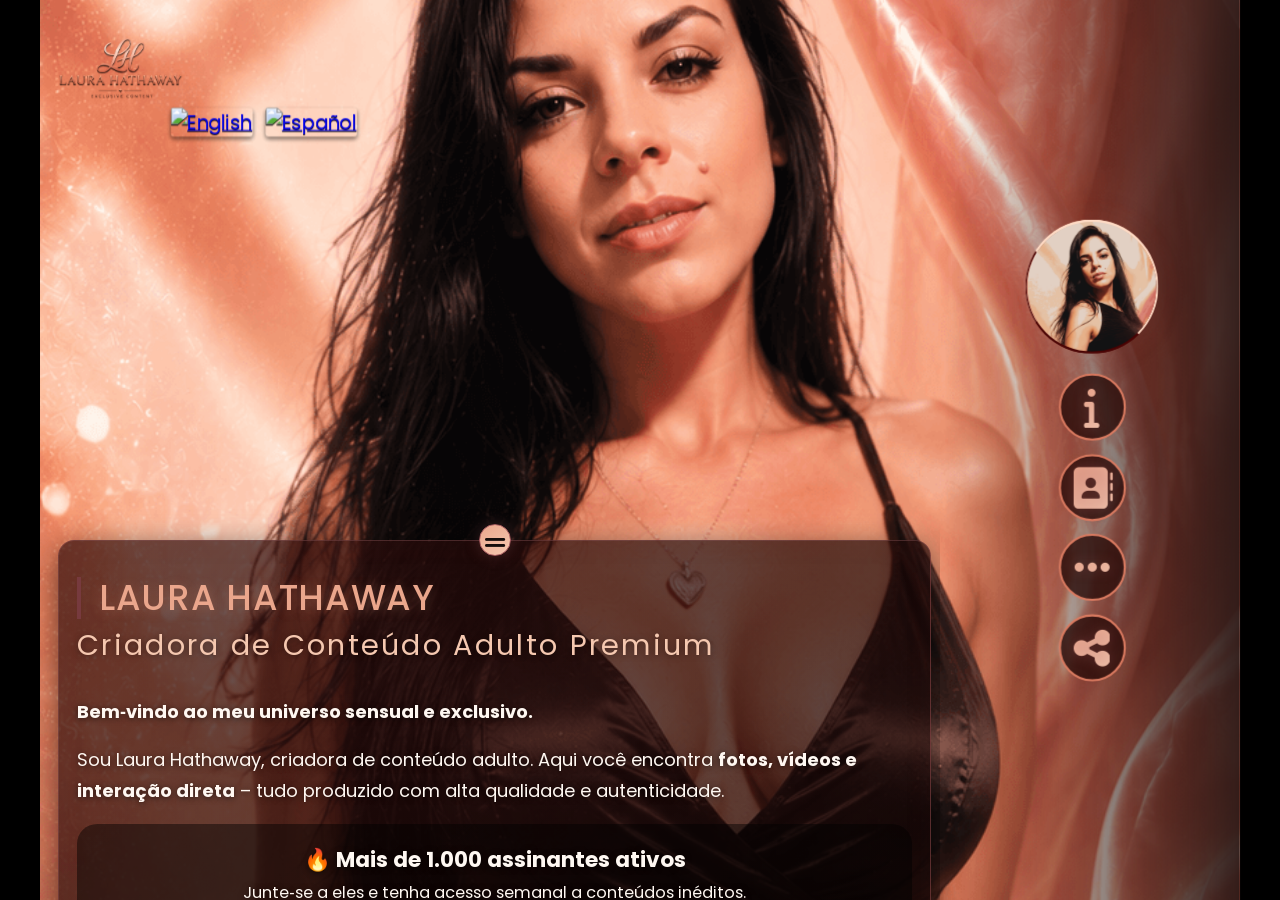
==== commit dc128de9: "Add files via upload" ====
--- a/index.html
+++ b/index.html
@@ -48,7 +48,7 @@
 	<!-- OPEN GRAPH (FACEBOOK / WHATSAPP / LINK PREVIEW) -->
 	<meta property="og:title" content="Laura Hathaway | Conteúdo Adulto Exclusivo • Privacy • OnlyFans">
 	<meta property="og:description" content="Assine o conteúdo premium de Laura Hathaway. Fotos, vídeos e interação direta. Junte‑se a mais de 1.000 assinantes e tenha acesso ao universo sensual exclusivo.">
-	<meta property="og:image" content="https://laura-hathaway.github.io/imgs/logo-gemima-cartao-digital-puro-v01-01.png">
+	<meta property="og:image" content="https://laura-hathaway.github.io/imgs/icone-cartao-digital-puro-v01-02.png">
 	<meta property="og:url" content="https://laura-hathaway.github.io/">
 	<meta property="og:type" content="website">
 	<meta property="og:locale" content="pt_BR">
@@ -58,7 +58,7 @@
 	<meta name="twitter:url" content="https://laura-hathaway.github.io/"/>
 	<meta name="twitter:title" content="Laura Hathaway | Conteúdo Adulto Exclusivo • Privacy • OnlyFans">
 	<meta name="twitter:description" content="Assine o conteúdo premium de Laura Hathaway. Fotos, vídeos e interação direta. Junte‑se a mais de 1.000 assinantes e tenha acesso ao universo sensual exclusivo.">
-	<meta name="twitter:image" content="https://laura-hathaway.github.io/imgs/logo-gemima-cartao-digital-puro-v01-01.png">
+	<meta name="twitter:image" content="https://laura-hathaway.github.io/imgs/icone-cartao-digital-puro-v01-02.png">
 
 	<!-- PWA / MOBILE -->
 	<meta name="theme-color" content="#000000">
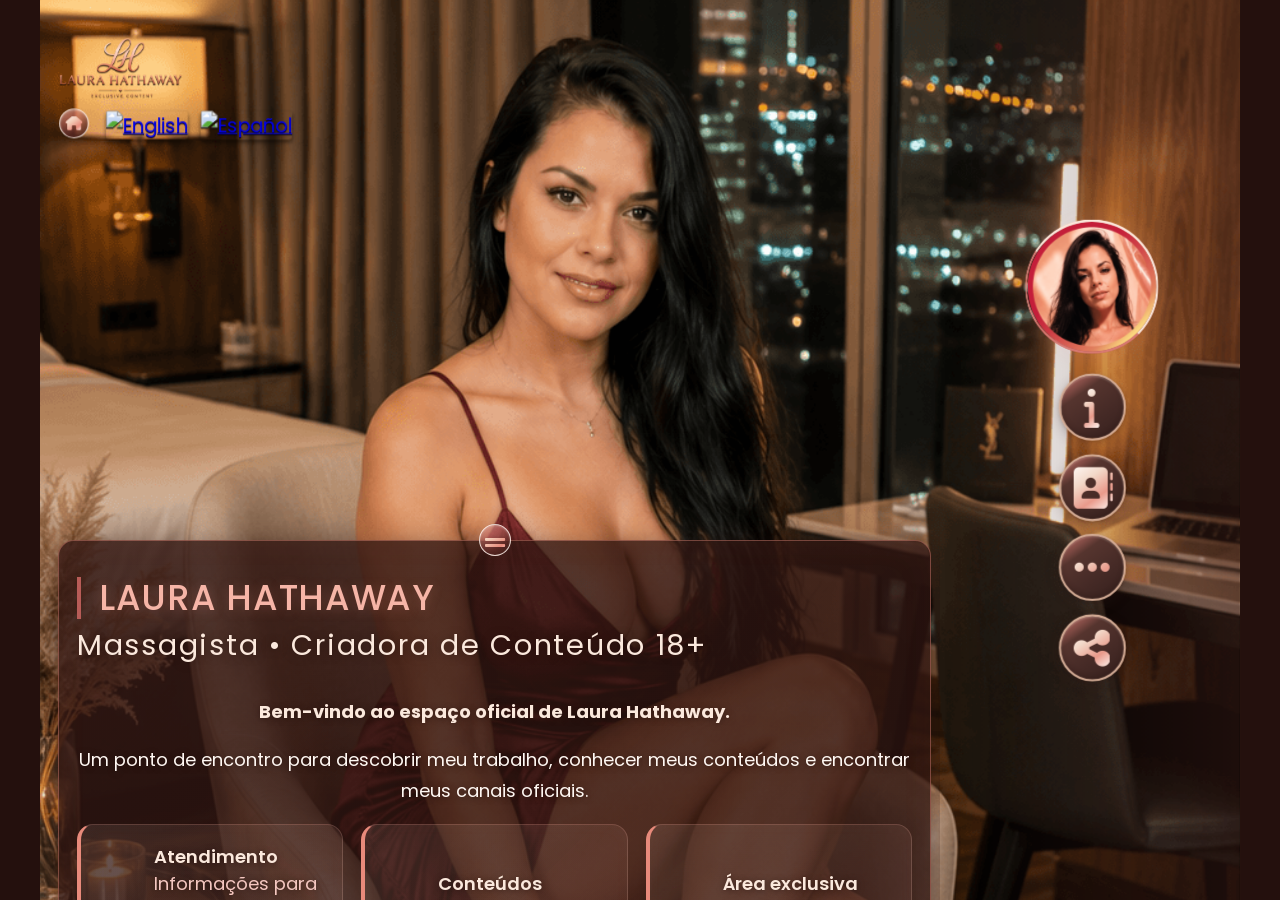
==== commit 15892327: "Add files via upload" ====
--- a/index.html
+++ b/index.html
@@ -227,7 +227,7 @@
             /*width: calc(75dvw + .4em);*/
 			width: 75dvw;
 			/*max-width: 1200px;*/
-            height: 100%; 
+            height: 100%;
             position: relative; 
             transform-style: preserve-3d;
         }
@@ -268,7 +268,7 @@
             background: rgba(0, 0, 0, 0.5);
             padding: 2em 1em 1em 1em;
             border-radius: 15px; 
-            backdrop-filter: blur(15px);
+            /*backdrop-filter: blur(15px);*/
             border: 1px solid rgba(255,255,255,0.1);
             margin-bottom: 60px;
             text-align: left;
@@ -452,7 +452,7 @@
 			/* Novo border-radius aprimorado para o conjunto */
 			border-radius: 25px; 
 			border: 1px solid rgba(255, 255, 255, 0.1);
-			backdrop-filter: blur(10px);
+			/*backdrop-filter: blur(10px);*/
 			flex-direction: row; /* QRCode à esquerda, Menu à direita */
 			gap: 1.5rem;
 			/* Limite solicitado de 65% da largura da área visível */
@@ -979,7 +979,8 @@
 			right: 0;
 			top: 0;
 			height: 100%;
-			width: max-content;
+			/*width: max-content;*/
+			width: fit-content;
 			max-width: 88dvw;
 			
 			/* OPÇÃO: Fundo Branco Translúcido (Efeito Vidro) */
@@ -989,10 +990,10 @@
 			/* OPÇÃO: Totalmente sem cor (Remover a linha de background acima e usar apenas o blur) */
 			/* background: transparent; */
 
-			backdrop-filter: blur(12px); 
-			-webkit-backdrop-filter: blur(12px);
+			/*backdrop-filter: blur(12px);*/
+			/*-webkit-backdrop-filter: blur(12px);*/
 			
-			padding: .5em 7.5em .5em 1em;
+			padding: .5em 6em .5em .5em;
 			border-radius: 100px 100px;
 			
 			/* Borda subtil para definir o limite no fundo claro */
@@ -1013,7 +1014,8 @@
 			justify-content: flex-start;
 			gap: 1em;
 			height: 100%;
-			min-width: max-content; 
+			/*min-width: max-content;*/
+			width: 100%;
 			text-shadow: none;
 		}
 		.tooltip-text h1, .tooltip-text h2, .tooltip-text h3, .tooltip-text h4, .tooltip-text h5, .tooltip-text h6, .tooltip-text p, .tooltip-text a {
@@ -1064,9 +1066,14 @@
 			margin: 0;
 		}
 
+		@media (min-width: 540px) {
+			.tooltip-appendix {
+				padding: .5em 9em .5em 1em;
+			}
+		}
 		@media (min-width: 600px) {
 			.tooltip-appendix {
-				padding: .5em 9em .5em 1em;
+				padding: .5em 10em .5em 1em;
 			}
 		}
 		@media (max-height: 430px) {
@@ -1555,7 +1562,7 @@
 			box-shadow: 0 4px 12px rgba(0,0,0,0.3);
 			z-index: 10;
 			text-align: center;
-			backdrop-filter: blur(2px);
+			/*backdrop-filter: blur(2px);*/
 		}
 		.btn-form-contato:hover {
 			transform: scale(1.02);
@@ -1573,7 +1580,7 @@
 			width: 100%;
 			height: 100%;
 			background-color: rgba(0, 0, 0, 0.85);
-			backdrop-filter: blur(8px);
+			/*backdrop-filter: blur(8px);*/
 			z-index: 20000;
 			display: none;
 			justify-content: center;
@@ -1596,7 +1603,7 @@
 			padding: 1em;
 			box-shadow: 0 10px 30px rgba(0,0,0,0.5);
 			border: 1px solid rgba(95, 179, 179, 0.5);
-			backdrop-filter: blur(4px);
+			/*backdrop-filter: blur(4px);*/
 			overflow-y: auto;
 			animation: fadeInUp 0.3s ease-out;
 		}
@@ -1785,8 +1792,8 @@
 		.mj-highlight-item {
 			display: flex;
 			align-items: flex-start;
-			gap: .8rem;
-			padding: 1rem;
+			gap: .5em;
+			padding: 1em;
 			border-radius: 18px;
 			/*
 			background: rgba(255,255,255,.04);
@@ -1808,7 +1815,7 @@
 		}
 		.mj-highlight-item span {
 			color: #D6BA84;
-			font-size: 1.2rem;
+			font-size: 1em;
 			line-height: 1;
 		}
 		.mj-highlight-item p {
@@ -1826,9 +1833,9 @@
 			position: relative;
 			display: flex;
 			flex-direction: column;
-			gap: .5rem;
+			gap: 0;
 			text-decoration: none;
-			padding: 1.3rem;
+			padding: 1em;
 			border-radius: 22px;
 			/*
 			background:
@@ -1869,6 +1876,38 @@
 			font-size: .92rem;
 			line-height: 1.6;
 		}
+		/* ===== VARIANTE DO GRID: 2 COLUNAS EM TELAS GRANDES ===== */
+		.mj-cta-links-2columns {
+			display: grid;
+			grid-template-columns: 1fr 1fr !important; /* Força 2 colunas fixas */
+			/*gap: 1.2rem;*/
+			justify-content: center; /* Centraliza o grid no container */
+		}
+
+		/* Em telas médias (tablets), mantém 2 colunas */
+		@media (max-width: 768px) {
+			.mj-cta-links-2columns {
+				grid-template-columns: 1fr 1fr !important;
+				/*gap: 0.8rem;*/
+			}
+		}
+
+		/* Em telas pequenas (celular), passa para 1 coluna */
+		@media (max-width: 480px) {
+			.mj-cta-links-2columns {
+				grid-template-columns: 1fr !important;
+				/*gap: 0.8rem;*/
+			}
+		}
+
+		/* (Opcional) centraliza o terceiro card se estiver sozinho na linha */
+		.mj-cta-links-2columns .mj-cta-card:last-child:nth-child(3n+1) {
+			/* Se houver apenas 3 cards, o terceiro ficará centralizado */
+			justify-self: center;
+			/* Ou, se preferir que ele ocupe toda a largura: */
+			/* grid-column: 1 / -1; */
+			/* max-width: 60%; */
+		}
 	</style>
 	<style>
 		/* =============================================
@@ -2116,7 +2155,7 @@
 		/* 10. ÁREA DE TEXTO E SCROLL – Sutileza apaixonante */
 		.text-wrapper {
 			background: rgba(0, 0, 0, 0.5);
-			backdrop-filter: blur(12px);
+			/*backdrop-filter: blur(12px);*/
 			border: 1px solid rgba(212, 175, 55, 0.3);
 			box-shadow: 0 10px 25px rgba(0, 0, 0, 0.5), inset 0 0 15px rgba(212, 175, 55, 0.05);
 		}
@@ -2128,7 +2167,7 @@
 
 		.scroll-indicator {
 			background: rgba(212, 175, 55, 0.8);
-			backdrop-filter: blur(5px);
+			/*backdrop-filter: blur(5px);*/
 			color: #000;
 			width: 32px;
 			height: 32px;
@@ -2183,7 +2222,7 @@
 		.share-buttons.show {
 			border: 1px solid var(--gold-primary);
 			background: rgba(0, 0, 0, 0.9);
-			backdrop-filter: blur(16px);
+			/*backdrop-filter: blur(16px);*/
 			box-shadow: 0 10px 30px rgba(212, 175, 55, 0.2);
 		}
 
@@ -2376,7 +2415,7 @@
 			width: 100%;
 			height: 100%;
 			background-color: rgba(0, 0, 0, 0.92);
-			backdrop-filter: blur(10px);
+			/*backdrop-filter: blur(10px);*/
 			z-index: 30000;
 			display: none;
 			justify-content: center;
@@ -2453,7 +2492,7 @@
 			border: 1px solid rgba(212, 175, 55, 0.3);
 			border-radius: 16px;
 			background: rgba(0,0,0,0.4);
-			backdrop-filter: blur(4px);
+			/*backdrop-filter: blur(4px);*/
 			overflow: hidden;
 		}
 		.accordion-header {
@@ -2497,13 +2536,197 @@
 		.accordion-item.open .accordion-header i {
 			transform: rotate(180deg);
 		}
+		/* ACCORDION REFEITO */
+		.accordion-header {
+			background: rgba(0,0,0,0.7);
+			padding: 1rem 1.2rem;
+			cursor: pointer;
+			display: grid;
+			grid-template-columns: 1fr auto; /* título | coluna direita (valor + seta) */
+			align-items: stretch;
+			gap: 0 1rem;
+			font-weight: 600;
+			color: #D4AF37;
+			border-bottom: 1px solid transparent;
+			transition: 0.2s;
+		}
+		.accordion-header:hover {
+			background: rgba(212,175,55,0.2);
+		}
+
+		/* Área do título – alinhado ao topo e à esquerda */
+		.accordion-title-area {
+			display: flex;
+			flex-direction: column;
+			justify-content: flex-start;
+			align-items: flex-start;
+			min-width: 0;
+		}
+		.accordion-title {
+			font-weight: 600;
+			color: #D4AF37;
+			word-break: break-word;
+			white-space: normal;
+			line-height: 1.3;
+			text-align: left;
+		}
+		/* Coluna direita – empilha valor e seta */
+		.accordion-right-area {
+			display: flex;
+			flex-direction: column;
+			align-items: center;
+			justify-content: center;
+			min-width: fit-content;
+			gap: 0.1rem;
+		}
+		/* Área do valor – centralizado */
+		.accordion-value-area {
+			display: flex;
+			align-items: center;
+			justify-content: center;
+			width: 100%;
+		}
+		/*
+		.accordion-badge {
+			background: var(--gold-primary, #D4AF37);
+			color: #0A0A0A;
+			padding: 0.1rem 0.6rem;
+			border-radius: 20px;
+			font-size: 0.75rem;
+			font-weight: 700;
+			white-space: nowrap;
+		}
+		*/
+		.accordion-badge {
+			background: unset;
+			color: var(--icon-color);
+			padding: 0.1rem 0.6rem;
+			/* border-radius: 20px; */
+			/* border: 2px solid #c99e50; */
+			/* border-right: 1px solid #c99e50; */
+			font-size: 0.75em;
+			font-weight: 700;
+			white-space: nowrap;
+		}
+		/* Área da seta – centralizada */
+		.accordion-icon-area {
+			display: flex;
+			align-items: center;
+			justify-content: center;
+			width: 100%;
+		}
+		.accordion-header i {
+			font-size: 1.2rem;
+			transition: transform 0.3s;
+		}
+		.accordion-item.open .accordion-header i {
+			transform: rotate(180deg);
+		}
+		/* Quando o item está aberto, a seta gira */
+		.accordion-item.open .accordion-header i {
+			transform: rotate(180deg);
+		}
+		/* Call to action dentro do preview */
+		.accordion-cta {
+			display: flex;
+			align-items: center;
+			gap: 0.5rem;
+			margin-top: 0.6rem;
+			color: var(--call-to-action-link, #D4AF37);
+			font-size: 0.85rem;
+			font-weight: 500;
+			opacity: 0.9;
+			transition: opacity 0.2s;
+		}
+		.accordion-cta i {
+			font-size: 0.9rem;
+		}
+		.accordion-item.open .accordion-cta {
+			display: none; /* some quando o conteúdo é expandido */
+		}
+		.accordion-preview {
+			padding: 0.8rem 1.2rem;
+			color: #f0f0f0;
+			font-style: italic;
+			opacity: 0.9;
+			border-top: 1px solid rgba(255,255,255,0.1);
+			display: block;
+		}
+		/* ========== SEÇÃO VALORES (SEM ACCORDION) ========== */
+		.valores-wrapper {
+			display: flex;
+			flex-direction: column;
+			gap: 1rem;
+			margin-top: 1rem;
+		}
+		.valores-item {
+			border: 1px solid rgba(212, 175, 55, 0.3);
+			border-radius: 16px;
+			background: rgba(0, 0, 0, 0.4);
+			/*backdrop-filter: blur(4px);*/
+			overflow: hidden;
+			transition: border-color 0.3s ease;
+		}
+		.valores-item:hover {
+			border-color: var(--gold-primary, #D4AF37);
+		}
+		.valores-header {
+			background: rgba(0, 0, 0, 0.7);
+			padding: 1rem 1.2rem;
+			display: flex;
+			justify-content: space-between;
+			align-items: center;
+			flex-wrap: wrap;
+			gap: 0.5rem 1rem;
+			border-bottom: 1px solid rgba(255, 255, 255, 0.08);
+		}
+		.valores-title {
+			font-weight: 600;
+			color: #D4AF37;
+			font-size: 1rem;
+			word-break: break-word;
+		}
+		.valores-badge {
+			background: var(--gold-primary, #D4AF37);
+			color: #0A0A0A;
+			padding: 0.1rem 0.6rem;
+			border-radius: 20px;
+			font-size: 0.75rem;
+			font-weight: 700;
+			white-space: nowrap;
+			flex-shrink: 0;
+		}
+		.valores-content {
+			padding: 0.8rem 1.2rem;
+			color: #f0f0f0;
+		}
+		.valores-content p,
+		.valores-content ul,
+		.valores-content li {
+			color: #f0f0f0;
+		}
+		.valores-content ul {
+			padding-left: 1.5rem;
+			margin-bottom: 0.5rem;
+		}
+		.valores-content ul li {
+			line-height: 1.6;
+		}
+		.valores-content p {
+			line-height: 1.6;
+			margin-bottom: 0.5rem;
+		}
+		.valores-content p:last-child,
+		.valores-content ul:last-child {
+			margin-bottom: 0;
+		}
 
 		.faq-item {
 			/*margin-bottom: 1rem;*/
 			border: 1px solid rgba(212, 175, 55, 0.3);
 			border-radius: 16px;
 			/*background: rgba(0,0,0,0.4);*/
-			backdrop-filter: blur(4px);
+			/*backdrop-filter: blur(4px);*/
 			overflow: hidden;
 		}
 		.faq-question {
@@ -2567,7 +2790,7 @@
 			-webkit-background-clip: text !important;
 			-webkit-text-fill-color: transparent !important;
 			background-clip: text !important;
-			font-size: clamp(1.5rem, 5vw, 2.5rem) !important;
+			/*font-size: clamp(1.5rem, 5vw, 2.5rem) !important;*/
 			transition: all 0.3s ease !important;
 		}
 		.nav-icons a:hover {
@@ -2581,7 +2804,9 @@
 			background-clip: text !important;
 		}
 		.nav-icons a.nav-active {
-			border-color: var(--ruby-glow);
+			box-shadow: 0 0 12px rgba(229, 192, 139, 0.4) !important;
+			background: rgba(100, 29, 58, .88) !important;
+			border-color: var(--ruby-glow) !important;
 		}
 		.nav-icons a.nav-active i {
 			background-image: linear-gradient(145deg, #f5d79a, #e9b56a) !important;
@@ -2630,7 +2855,7 @@
 			width: 100%;
 			height: 2px;
 			background: radial-gradient(circle, rgba(147, 112, 80, 0.8) 0%, rgba(147, 112, 80, 0) 95%);
-			z-index: -1;
+			/*z-index: -1;*/
 		}
 		.line-image span.bottom-line {
 			top: unset;
@@ -2691,8 +2916,10 @@
 			display: inline-flex !important;
 			align-items: center !important;
 			justify-content: center !important;
+			/*
 			width: clamp(2.851rem, 10vw, 4rem) !important;
 			height: clamp(2.851rem, 10vw, 4rem) !important;
+			*/
 			border-radius: 50% !important;
 			/*background: rgba(56, 14, 15, 0.3) !important;*/
 			background-color: rgba(40, 12, 9, 0.8) !important;
@@ -2748,8 +2975,10 @@
 			display: inline-flex !important;
 			align-items: center !important;
 			justify-content: center !important;
+			/*
 			width: clamp(2.851rem, 10vw, 4rem) !important;
 			height: clamp(2.851rem, 10vw, 4rem) !important;
+			*/
 			border-radius: 50% !important;
 			/*background: rgba(56, 14, 15, 0.3) !important;*/
 			background-color: rgba(40, 12, 9, 0.8) !important;
@@ -2782,9 +3011,8 @@
 			background-clip: text !important;
 			*/
 			/*background-image: linear-gradient(145deg, #e9b56a, #a36415) !important;*/
-			font-size: clamp(1.5rem, 5vw, 2.5rem) !important;
+			/*font-size: clamp(1.5rem, 5vw, 2.5rem) !important;*/
 			color: rgba(40, 12, 9, 0.8) !important;
-			font-size: clamp(1.5rem, 5vw, 2.5rem) !important;
 		}
 		.social-btn::before:hover {
 			border-color: var(--ruby-glow);
@@ -2810,8 +3038,10 @@
 			display: inline-flex !important;
 			align-items: center !important;
 			justify-content: center !important;
-			width: clamp(2.851rem, 10vw, 4rem) !important;
-			height: clamp(2.851rem, 10vw, 4rem) !important;
+			/*
+			width: clamp(2.851rem, 10vw, 4rem);
+			height: clamp(2.851rem, 10vw, 4rem);
+			*/
 			border-radius: 50% !important;
 			background: rgba(56, 14, 15, 0.3) !important;
 			background-clip: padding-box !important;
@@ -2842,7 +3072,7 @@
 			-webkit-text-fill-color: transparent !important;
 			background-clip: text !important;
 			*/
-			font-size: clamp(1.5rem, 5vw, 2.5rem) !important;
+			/*font-size: clamp(1.5rem, 5vw, 2.5rem) !important;*/
 			color: rgba(40, 12, 9, 0.8) !important;
 		}
 		.share-menu .share-item a:hover {
@@ -3006,8 +3236,10 @@
 		}
 		.feature-card {
 			background: rgba(0, 0, 0, 0.45);
+			/*
 			backdrop-filter: blur(8px);
 			-webkit-backdrop-filter: blur(8px);
+			*/
 			border: 1px solid rgba(212, 175, 55, 0.25);
 			border-radius: 20px;
 			padding: 1em;
@@ -3048,13 +3280,13 @@
 		.mj-highlight-item {
 			display: flex;
 			align-items: center;
-			gap: 1rem;
-			padding: 1rem 1.2rem;
+			gap: .5em;
+			padding: 1em;
 			background: linear-gradient(135deg, rgba(0,0,0,0.6), rgba(154,42,42,0.15));
 			border-left: 4px solid var(--ruby-passion);
 			border-radius: 16px;
 			transition: all 0.3s cubic-bezier(0.2, 0.9, 0.4, 1.1);
-			backdrop-filter: blur(4px);
+			/*backdrop-filter: blur(4px);*/
 		}
 		.mj-highlight-item:hover {
 			transform: translateX(8px);
@@ -3064,8 +3296,8 @@
 		}
 		.mj-highlight-item i {
 			color: var(--gold-primary);
-			font-size: 1.6rem;
-			width: 2.2rem;
+			font-size: 1.6em;
+			width: 1.6em;
 			text-align: center;
 			filter: drop-shadow(0 0 4px rgba(212,175,55,0.2));
 			flex-shrink: 0;
@@ -3073,7 +3305,7 @@
 		.mj-highlight-item p {
 			margin: 0;
 			color: #f5ede0;
-			/*font-size: 0.95rem;*/
+			font-size: 1em;
 			line-height: 1.5;
 		}
 		.mj-highlight-item p strong {
@@ -3082,6 +3314,498 @@
 		}
 		.mj-highlight-item p span {
 			color: #d0c8b8;
+		}
+
+		/* ===== ÍCONE HOME – ESTILO SEMELHANTE AO NAV-ICONS ===== */
+		.home-icon-wrapper {
+			display: inline-flex;
+			align-items: center;
+			justify-content: center;
+			margin-right: 8px;
+		}
+		.home-icon-wrapper a {
+			display: inline-flex;
+			align-items: center;
+			justify-content: center;
+			width: 28px;
+			height: 28px;
+			border-radius: 50%;
+			background-color: rgba(40, 12, 9, 0.8);
+			border: 2px solid #c99e50;
+			text-decoration: none;
+			transition: all 0.3s ease;
+			cursor: pointer;
+			position: relative;
+		}
+		.home-icon-wrapper a i {
+			background-image: linear-gradient(145deg, #e9b56a, #a36415);
+			-webkit-background-clip: text;
+			-webkit-text-fill-color: transparent;
+			background-clip: text;
+			font-size: 0.8em;
+			transition: all 0.3s ease;
+		}
+		.home-icon-wrapper a:hover {
+			transform: scale(1.1);
+			box-shadow: 0 0 12px rgba(229, 192, 139, 0.4);
+		}
+		.home-icon-wrapper a:hover i {
+			background-image: linear-gradient(145deg, #f5d79a, #c98a2a);
+		}
+		.language-selector-container {
+			pointer-events: auto;
+			display: flex;
+			align-items: center;
+			gap: 8px;
+			width: 100%;
+			margin-top: 10px;
+			position: relative;
+			transform: translateZ(50px);
+			z-index: 100;
+			cursor: pointer;
+			justify-content: left
+		}
+		.flag-link img {
+			margin-top: 3px;
+		}
+
+		/* ===== FEED X-TWITTER ===== */
+		.x-feed {
+			display: flex;
+			flex-direction: column;
+			gap: 1.2rem;
+			max-width: 600px;
+			margin: 0 auto;
+			padding: 0 0 1em 0;
+		}
+		.x-feed-container {
+			display: flex;
+			flex-direction: column;
+			gap: 1em;
+			/*
+			max-width: 600px;
+			margin: 0 auto;
+			*/
+			margin: 0 auto 1em auto;
+			padding: 0;
+		}
+		.x-post {
+			background: rgba(0, 0, 0, 0.65);
+			/*backdrop-filter: blur(8px);*/
+			border: 1px solid rgba(212, 175, 55, 0.25);
+			border-radius: 20px;
+			padding: 1em 1em;
+			transition: border-color 0.3s ease, box-shadow 0.3s ease;
+		}
+		.x-post:hover {
+			border-color: var(--gold-primary, #D4AF37);
+			box-shadow: 0 4px 20px rgba(212, 175, 55, 0.1);
+		}
+		.x-post-header {
+			display: flex;
+			align-items: center;
+			gap: 0.8rem;
+			margin-bottom: 0.5rem;
+		}
+		.x-avatar {
+			width: 48px;
+			height: 48px;
+			border-radius: 50%;
+			object-fit: cover;
+			border: 2px solid var(--gold-primary, #D4AF37);
+			flex-shrink: 0;
+		}
+		.x-user-info {
+			display: flex;
+			flex-direction: column;
+			line-height: 1.3;
+		}
+		.x-display-name {
+			font-weight: 700;
+			color: #fff;
+			font-size: 1rem;
+		}
+		.x-username {
+			color: #8899aa;
+			font-size: 0.85rem;
+		}
+		.x-timestamp {
+			color: #8899aa;
+			font-size: 0.75rem;
+			margin-left: auto;
+			white-space: nowrap;
+		}
+		.x-post-text {
+			color: #f5ede0;
+			font-size: 1em;
+			line-height: 1.6;
+			margin: 0.3rem 0 0.8rem 0;
+			word-break: break-word;
+		}
+		.x-post-text a {
+			color: var(--gold-primary, #D4AF37);
+			text-decoration: none;
+			font-weight: 600;
+		}
+		.x-post-text a:hover {
+			text-decoration: underline;
+		}
+		.x-post-media {
+			margin: 0.6rem 0 0.8rem 0;
+			border-radius: 16px;
+			overflow: hidden;
+			background: #1a1a1a;
+			display: flex;
+			justify-content: center;
+			align-items: center;
+		}
+		.x-post-media img,
+		.x-post-media video {
+			width: 100%;
+			max-height: 320px;
+			object-fit: cover;
+			display: block;
+			border-radius: 16px;
+		}
+		.x-post-actions {
+			/*display: flex;*/
+			display: none;
+			justify-content: space-around;
+			padding-top: 0.6rem;
+			border-top: 1px solid rgba(255, 255, 255, 0.08);
+			margin-top: 0.4rem;
+		}
+		.x-action-btn {
+			background: transparent;
+			border: none;
+			color: #8899aa;
+			font-size: 0.9rem;
+			cursor: pointer;
+			display: flex;
+			align-items: center;
+			gap: 0.4rem;
+			transition: color 0.2s;
+			padding: 0.3rem 0.8rem;
+			border-radius: 30px;
+		}
+		.x-action-btn:hover {
+			color: var(--gold-primary, #D4AF37);
+			background: rgba(212, 175, 55, 0.08);
+		}
+		.x-action-btn i {
+			font-size: 1.1rem;
+		}
+
+		.x-cta-link {
+			/*display: inline-block;*/
+			display: flex;
+			margin-top: 0.3rem;
+			background: linear-gradient(145deg, var(--gold-primary, #D4AF37), #b8860b);
+			color: #000 !important;
+			font-weight: 700;
+			padding: 0.3rem 1.2rem;
+			border-radius: 40px;
+			font-size: 0.85rem;
+			text-decoration: none;
+			transition: transform 0.2s, box-shadow 0.2s;
+			border: none;
+			justify-content: center;
+		}
+		.x-cta-link:hover {
+			transform: scale(1.03);
+			box-shadow: 0 4px 12px rgba(212, 175, 55, 0.4);
+		}
+		.x-post-media img[style*="display: none"] + .x-post-media {
+			display: none;
+		}
+		/* ===== OVERLAY DE MÍDIA ===== */
+		.media-overlay {
+			display: none;
+			position: fixed;
+			top: 0;
+			left: 0;
+			width: 100%;
+			height: 100%;
+			background: rgba(0, 0, 0, 0.92);
+			z-index: 99999;
+			justify-content: center;
+			align-items: center;
+			flex-direction: column;
+			cursor: pointer;
+		}
+		.media-overlay.active {
+			display: flex;
+		}
+		.media-overlay-content {
+			max-width: 95vw;
+			max-height: 90vh;
+			display: flex;
+			justify-content: center;
+			align-items: center;
+		}
+		.media-overlay-content img,
+		.media-overlay-content video {
+			max-width: 95vw;
+			max-height: 90vh;
+			border-radius: 12px;
+			box-shadow: 0 0 40px rgba(0,0,0,0.8);
+			object-fit: contain;
+		}
+		.media-overlay-close {
+			position: absolute;
+			top: 25px;
+			right: 35px;
+			font-size: 48px;
+			color: #fff;
+			cursor: pointer;
+			transition: 0.2s;
+			z-index: 100000;
+			line-height: 1;
+			background: rgba(0,0,0,0.5);
+			width: 50px;
+			height: 50px;
+			border-radius: 50%;
+			display: flex;
+			align-items: center;
+			justify-content: center;
+		}
+		.media-overlay-close:hover {
+			color: var(--gold-primary, #D4AF37);
+			transform: scale(1.1);
+		}
+		@media (max-width: 640px) {
+			.media-overlay-close {
+				top: 15px;
+				right: 20px;
+				width: 40px;
+				height: 40px;
+				font-size: 36px;
+			}
+		}
+		/* Mobile */
+		@media (max-width: 480px) {
+			.x-post {
+				padding: 1rem;
+			}
+			.x-avatar {
+				width: 40px;
+				height: 40px;
+			}
+			.x-post-text {
+				font-size: 1em;
+			}
+		}
+		/* ===== CORREÇÕES MOBILE ===== */
+		@media (max-width: 480px) {
+			/* HEADER DO POST – evita estouro */
+			.x-post-header {
+				flex-wrap: wrap;
+				gap: 0.4rem 0.6rem;
+			}
+			.x-avatar {
+				width: 36px;
+				height: 36px;
+				flex-shrink: 0;
+			}
+			.x-user-info {
+				flex: 1 1 auto;
+				min-width: 0; /* permite encolher */
+			}
+			.x-display-name {
+				font-size: 0.9rem;
+				white-space: nowrap;
+				overflow: hidden;
+				text-overflow: ellipsis;
+				max-width: 60%;
+			}
+			.x-username {
+				font-size: 0.75rem;
+				white-space: nowrap;
+				overflow: hidden;
+				text-overflow: ellipsis;
+				max-width: 60%;
+			}
+			.x-timestamp {
+				font-size: 0.65rem;
+				white-space: nowrap;
+				flex-shrink: 0;
+				margin-left: auto;
+				max-width: 40%;
+				overflow: hidden;
+				text-overflow: ellipsis;
+				text-align: right;
+			}
+			/* AÇÕES DO POST – evita botões extrapolarem */
+			.x-post-actions {
+				flex-wrap: wrap;
+				justify-content: center;
+				gap: 0.2rem;
+				padding-top: 0.4rem;
+			}
+			.x-action-btn {
+				font-size: 0.75rem;
+				padding: 0.2rem 0.4rem;
+				gap: 0.2rem;
+				flex: 0 1 auto;
+			}
+			.x-action-btn i {
+				font-size: 0.9rem;
+			}
+			.x-action-btn span {
+				display: none; /* esconde os números (12, 8, 47) para ganhar espaço */
+			}
+			/* Se quiser manter os números, use este bloco em vez do acima:
+			.x-action-btn {
+				font-size: 0.7rem;
+				padding: 0.2rem 0.3rem;
+			}
+			.x-action-btn span {
+				font-size: 0.65rem;
+			}
+			*/
+			/* BOTÃO CTA */
+			.x-cta-link {
+				font-size: 0.7rem;
+				padding: 0.2rem 0.8rem;
+			}
+		}
+		@media (max-width: 480px) {
+			.x-post-actions {
+				flex-wrap: wrap;
+				justify-content: center;
+				gap: 0.3rem;
+			}
+			.x-action-btn {
+				font-size: 0.65rem;
+				padding: 0.2rem 0.4rem;
+				flex: 1 1 auto;
+				min-width: 60px;
+				justify-content: center;
+			}
+			.x-action-btn i {
+				font-size: 0.9rem;
+				margin-right: 2px;
+			}
+			.x-action-btn span {
+				display: inline; /* Mostra o texto, mas reduzido */
+				font-size: 0.6rem;
+			}
+		}
+
+		/* ===== PÍLULAS DE NAVEGAÇÃO PREMIUM ===== */
+		.quick-nav-pills {
+			display: flex;
+			flex-wrap: wrap;
+			gap: 0.8rem;
+			justify-content: center;
+			margin: 0.5rem 0 1.8rem 0;
+		}
+
+		.quick-nav-pill {
+			display: inline-flex;
+			align-items: center;
+			gap: 0.6rem;
+			padding: 0.6rem 1.4rem;
+			background: rgba(0, 0, 0, 0.55);
+			/*
+			backdrop-filter: blur(8px);
+			-webkit-backdrop-filter: blur(8px);
+			*/
+			border: 1px solid rgba(212, 175, 55, 0.25);
+			border-radius: 50px;
+			color: #f5ede0;
+			font-size: 0.75rem;
+			font-weight: 600;
+			letter-spacing: 0.8px;
+			text-transform: uppercase;
+			cursor: pointer;
+			transition: all 0.4s cubic-bezier(0.175, 0.885, 0.32, 1.275);
+			box-shadow: 0 4px 12px rgba(0, 0, 0, 0.4);
+			position: relative;
+			overflow: hidden;
+			user-select: none;
+		}
+
+		/* Efeito de brilho sutil no hover */
+		.quick-nav-pill::before {
+			content: '';
+			position: absolute;
+			top: -50%;
+			left: -50%;
+			width: 200%;
+			height: 200%;
+			background: radial-gradient(circle at center, rgba(212, 175, 55, 0.1), transparent 70%);
+			opacity: 0;
+			transition: opacity 0.6s ease;
+			pointer-events: none;
+		}
+
+		.quick-nav-pill i {
+			color: var(--gold-primary, #D4AF37);
+			font-size: 0.95rem;
+			transition: all 0.3s ease;
+			filter: drop-shadow(0 0 2px rgba(212, 175, 55, 0.2));
+		}
+
+		.quick-nav-pill span {
+			position: relative;
+			z-index: 2;
+		}
+
+		/* Hover - Efeito de elevação e brilho */
+		.quick-nav-pill:hover {
+			transform: translateY(-5px) scale(1.03);
+			background: rgba(212, 175, 55, 0.12);
+			border-color: var(--gold-primary, #D4AF37);
+			box-shadow: 0 8px 25px rgba(212, 175, 55, 0.25), 0 0 15px rgba(212, 175, 55, 0.05);
+		}
+
+		.quick-nav-pill:hover::before {
+			opacity: 1;
+		}
+
+		.quick-nav-pill:hover i {
+			transform: scale(1.2) rotate(-5deg);
+			color: var(--gold-bright, #F1C40F);
+			filter: drop-shadow(0 0 6px rgba(212, 175, 55, 0.6));
+		}
+
+		/* Efeito de clique (feedback tátil) */
+		.quick-nav-pill:active {
+			transform: scale(0.94);
+			transition-duration: 0.1s;
+		}
+
+		/* Variação para cada pílula (toque de cor no hover) */
+		.quick-nav-pill[data-pill="servicos"]:hover {
+			border-color: #D4AF37;
+			box-shadow: 0 8px 25px rgba(212, 175, 55, 0.3);
+		}
+
+		.quick-nav-pill[data-pill="publicacoes"]:hover {
+			border-color: #C41E3A;
+			box-shadow: 0 8px 25px rgba(196, 30, 58, 0.3);
+		}
+
+		.quick-nav-pill[data-pill="vip"]:hover {
+			border-color: #F1C40F;
+			box-shadow: 0 8px 25px rgba(241, 196, 15, 0.3);
+		}
+
+		/* Mobile */
+		@media (max-width: 480px) {
+			.quick-nav-pills {
+				gap: 0.6rem;
+				margin: 0.3rem 0 1.2rem 0;
+			}
+			.quick-nav-pill {
+				padding: 0.4rem 1rem;
+				font-size: 0.65rem;
+				gap: 0.4rem;
+			}
+			.quick-nav-pill i {
+				font-size: 0.8rem;
+			}
 		}
 	</style>
 	<link rel="stylesheet" href="./css/laura-hathaway-theme.css" />
@@ -3095,11 +3819,11 @@
 			"description": "Assine o conteúdo premium de Laura Hathaway. Fotos, vídeos e interação direta. Junte‑se a mais de 1.000 assinantes e tenha acesso ao universo sensual exclusivo.",
 			"image": "https://laura-hathaway.github.io/imgs/icone-cartao-digital-puro-v01-02.png",
 			"sameAs": [
-				"https://www.instagram.com/laurahathaway/",
+				"https://www.instagram.com/laurahathaway.vip/",
 				"https://twitter.com/laurahathaway",
-				"https://www.facebook.com/laurahathaway",
+				"https://www.facebook.com/laurahathaway.vip/",
 				"https://privacy.com.br/profile/LauraHathaway",
-				"https://t.me/LauraHathaway"
+				"https://t.me/laurahathawayprevia"
 			],
 			"url": "https://laura-hathaway.github.io/",
 			"worksFor": {
@@ -3111,11 +3835,13 @@
 	</script>
 
 	<script src="https://ajax.googleapis.com/ajax/libs/jquery/3.4.1/jquery.min.js"></script>
-		
+
 	<script>
+		/*
 		if (navigator.onLine === false) {
 			location.replace("./offline.html");
 		}
+		*/
 	</script>
 </head>
 <body>
@@ -3137,6 +3863,12 @@
                             <img src="./imgs/logo-vertical-laura-hathaway.png" alt="Logo">
                         </div>
 						<div class="language-selector-container">
+							<!-- Ícone Home (novo) -->
+							<div class="home-icon-wrapper">
+								<a href="./" onclick="changeContent('INICIO'); return false;" title="Página inicial">
+									<i class="fas fa-home"></i>
+								</a>
+							</div>
 							<div class="flags-wrapper">
 								<a href="javascript:void(0);" onclick="translateLanguage('en')" class="flag-link flag-en" title="English">
 									<img src="https://flagcdn.com/16x12/gb.png" alt="English">
@@ -3158,12 +3890,12 @@
                     <aside class="sidebar">
 						<div class="profile-area">
 							<div class="circular-image">
-								<img src="./imgs/laura-hathaway-vcf-foto-01.png" class="profile-pic" alt="Gemima Mansoor">
+								<img src="./imgs/icone-cartao-digital-puro-v01-02.png" class="profile-pic" alt="Gemima Mansoor">
 							</div>    
 							<div class="tooltip-mask-wrapper">
 								<div class="tooltip-appendix">
 									<div class="tooltip-content">
-										<div class="close-trigger" onclick="handleTooltipToggle(event)">
+										<div class="close-trigger" onclick="handleTooltipToggle(event)" title="Profile: Fechar perfil">
 											<svg width="20" height="20" viewBox="0 0 24 24" fill="none" stroke="currentColor" stroke-width="2.5" stroke-linecap="round" stroke-linejoin="round">
 												<polyline points="9 18 15 12 9 6"></polyline>
 											</svg>
@@ -3179,23 +3911,23 @@
 						</div>
 						<div id="shareButtons" class="share-buttons-container share-buttons">
 							<div class="qrcode-wrapper">
-								<img src="./imgs/gemima-mansoor-qrcode.png" alt="QRCode do site" class="qrcode-img">
+								<img src="./imgs/laura-hathaway-qr-code.png" alt="QRCode do site" class="qrcode-img">
 								<span class="qrcode-legend">QRCode do site</span>
 							</div>
 							<ul class="share-menu">
-								<li class="share-item"><a href="#" class="share-link whatsapp"><i class="fab fa-whatsapp"></i></a></li>
-								<li class="share-item"><a href="#" class="share-link telegram"><i class="fa-brands fa-telegram"></i></a></li>
-								<li class="share-item"><a href="#" class="share-link x-twitter"><i class="fa-brands fa-x-twitter"></i></a></li>
-								<li class="share-item"><a href="#" class="share-link facebook"><i class="fab fa-facebook-f"></i></a></li>
-								<li class="share-item"><a href="#" class="share-link link copy-link"><i class="fas fa-link"></i><span class="copy-tooltip">Link Copiado!</span></a></li>
-								<li class="share-item"><a href="#" class="share-link email"><i class="fas fa-envelope"></i></a></li>
+								<li class="share-item"><a href="#" class="share-link whatsapp" title="Share Buttons: Whatsapp"><i class="fab fa-whatsapp"></i></a></li>
+								<li class="share-item"><a href="#" class="share-link telegram" title="Share Buttons: Telegram"><i class="fa-brands fa-telegram"></i></a></li>
+								<li class="share-item"><a href="#" class="share-link x-twitter" title="Share Buttons: X (Twitter)"><i class="fa-brands fa-x-twitter"></i></a></li>
+								<li class="share-item"><a href="#" class="share-link facebook" title="Share Buttons: Facebook"><i class="fab fa-facebook-f"></i></a></li>
+								<li class="share-item"><a href="#" class="share-link link copy-link" title="Share Buttons: Link Copiado"><i class="fas fa-link"></i><span class="copy-tooltip">Link Copiado!</span></a></li>
+								<li class="share-item"><a href="#" class="share-link email" title="Share Buttons: E-mail"><i class="fas fa-envelope"></i></a></li>
 							</ul>
 						</div>
                         <ul class="nav-icons">
-                            <li><a href="#" onclick="changeContent('SOBRE')" title="Sobre Laura Hathaway"><i class="fa-solid fa-info"></i></a></li>
-                            <li><a href="#" onclick="changeContent('CONTATOS')" title="Contatos"><i class="fa-solid fa-address-book"></i></a></li>
-                            <li><a href="#" onclick="toggleOverlay()" title="Mais links"><i class="fa-solid fa-ellipsis"></i></a></li>
-                            <li><a href="#" class="share-trigger" title="Compartilhar"><i class="fas fa-share-alt"></i></a></li>
+							<li><a href="#" onclick="changeContent('SOBRE')" title="Experiências" data-section="SOBRE"><i class="fa-solid fa-info"></i></a></li>
+							<li><a href="#" onclick="changeContent('CONTATOS')" title="Contatos" data-section="CONTATOS"><i class="fa-solid fa-address-book"></i></a></li>
+							<li><a href="#" onclick="toggleOverlay()" title="Mais links"><i class="fa-solid fa-ellipsis"></i></a></li>
+							<li><a href="#" class="share-trigger" title="Compartilhar"><i class="fas fa-share-alt"></i></a></li>
                         </ul>
                     </aside>
                 </div>
@@ -3209,6 +3941,12 @@
                             <img src="./imgs/logo-vertical-laura-hathaway.png" alt="Logo">
                         </div>
 						<div class="language-selector-container">
+							<!-- Ícone Home (novo) -->
+							<div class="home-icon-wrapper">
+								<a href="./" onclick="changeContent('INICIO'); return false;" title="Página inicial">
+									<i class="fas fa-home"></i>
+								</a>
+							</div>
 							<div class="flags-wrapper">
 								<a href="javascript:void(0);" onclick="translateLanguage('en')" class="flag-link flag-en" title="English">
 									<img src="https://flagcdn.com/16x12/gb.png" alt="English">
@@ -3230,12 +3968,12 @@
                     <aside class="sidebar">
 						<div class="profile-area">
 							<div class="circular-image">
-								<img src="./imgs/laura-hathaway-vcf-foto-01.png" class="profile-pic" alt="Gemima Mansoor">
+								<img src="./imgs/icone-cartao-digital-puro-v01-02.png" class="profile-pic" alt="Gemima Mansoor">
 							</div>    
 							<div class="tooltip-mask-wrapper">
 								<div class="tooltip-appendix">
 									<div class="tooltip-content">
-										<div class="close-trigger" onclick="handleTooltipToggle(event)">
+										<div class="close-trigger" onclick="handleTooltipToggle(event)" title="Profile: Fechar perfil">
 											<svg width="20" height="20" viewBox="0 0 24 24" fill="none" stroke="currentColor" stroke-width="2.5" stroke-linecap="round" stroke-linejoin="round">
 												<polyline points="9 18 15 12 9 6"></polyline>
 											</svg>
@@ -3251,23 +3989,23 @@
 						</div>
 						<div id="shareButtonsBackFace" class="share-buttons-container share-buttons">
 							<div class="qrcode-wrapper">
-								<img src="./imgs/gemima-mansoor-qrcode.png" alt="QRCode do site" class="qrcode-img">
+								<img src="./imgs/laura-hathaway-qr-code.png" alt="QRCode do site" class="qrcode-img">
 								<span class="qrcode-legend">QRCode do site</span>
 							</div>
 							<ul class="share-menu">
-								<li class="share-item"><a href="#" class="share-link whatsapp"><i class="fab fa-whatsapp"></i></a></li>
-								<li class="share-item"><a href="#" class="share-link telegram"><i class="fa-brands fa-telegram"></i></a></li>
-								<li class="share-item"><a href="#" class="share-link x-twitter"><i class="fa-brands fa-x-twitter"></i></a></li>
-								<li class="share-item"><a href="#" class="share-link facebook"><i class="fab fa-facebook-f"></i></a></li>
-								<li class="share-item"><a href="#" class="share-link link copy-link"><i class="fas fa-link"></i><span class="copy-tooltip">Link Copiado!</span></a></li>
-								<li class="share-item"><a href="#" class="share-link email"><i class="fas fa-envelope"></i></a></li>
+								<li class="share-item"><a href="#" class="share-link whatsapp" title="Share Buttons: Whatsapp"><i class="fab fa-whatsapp"></i></a></li>
+								<li class="share-item"><a href="#" class="share-link telegram" title="Share Buttons: Telegram"><i class="fa-brands fa-telegram"></i></a></li>
+								<li class="share-item"><a href="#" class="share-link x-twitter" title="Share Buttons: X (Twitter)"><i class="fa-brands fa-x-twitter"></i></a></li>
+								<li class="share-item"><a href="#" class="share-link facebook" title="Share Buttons: Facebook"><i class="fab fa-facebook-f"></i></a></li>
+								<li class="share-item"><a href="#" class="share-link link copy-link" title="Share Buttons: Link Copiado"><i class="fas fa-link"></i><span class="copy-tooltip">Link Copiado!</span></a></li>
+								<li class="share-item"><a href="#" class="share-link email" title="Share Buttons: E-mail"><i class="fas fa-envelope"></i></a></li>
 							</ul>
 						</div>
                         <ul class="nav-icons">
-                            <li><a href="#" onclick="changeContent('SOBRE')" title="Sobre Laura Hathaway"><i class="fa-solid fa-info"></i></a></li>
-                            <li><a href="#" onclick="changeContent('CONTATOS')" title="Contatos"><i class="fa-solid fa-address-book"></i></a></li>
-                            <li><a href="#" onclick="toggleOverlay()" title="Mais links"><i class="fa-solid fa-ellipsis"></i></a></li>
-                            <li><a href="#" class="share-trigger" title="Compartilhar"><i class="fas fa-share-alt"></i></a></li>
+                            <li><a href="#" onclick="changeContent('SOBRE')" title="Experiências" data-section="SOBRE"><i class="fa-solid fa-info"></i></a></li>
+							<li><a href="#" onclick="changeContent('CONTATOS')" title="Contatos" data-section="CONTATOS"><i class="fa-solid fa-address-book"></i></a></li>
+							<li><a href="#" onclick="toggleOverlay()" title="Mais links"><i class="fa-solid fa-ellipsis"></i></a></li>
+							<li><a href="#" class="share-trigger" title="Compartilhar"><i class="fas fa-share-alt"></i></a></li>
                         </ul>
                     </aside>
                 </div>
@@ -3276,18 +4014,19 @@
         </div>
     </div>
 
-    <nav id="overlay-menu">
-        <span class="close-btn" onclick="toggleOverlay()">&times;</span>
+	<nav id="overlay-menu">
+		<span class="close-btn" onclick="toggleOverlay()">&times;</span>
 		<ul class="overlay-list">
-			<li onclick="changeContent('INICIO')">Início</li>
-			<li onclick="changeContent('SOBRE')">Sobre Laura Hathaway</li>
-			<li onclick="changeContent('GALERIA')">Galeria</li>
-			<li onclick="changeContent('EXCLUSIVO')">Conteúdo Exclusivo</li>
-			<li onclick="changeContent('PARCERIAS')">Parcerias</li>
-			<li onclick="changeContent('CONTATOS')">Contatos</li>
-			<li onclick="changeContent('FAQ')">FAQ</li>
+			<li onclick="changeContent('INICIO')" title="Menu: Página inicial">Início</li>
+			<li onclick="changeContent('SOBRE')" title="Menu: Sobre Laura Hathaway">Sobre Laura Hathaway</li>
+			<li onclick="changeContent('ATENDIMENTO')"title="Menu: Atendimento">Atendimento</li>
+			<li onclick="changeContent('GALERIA')" title="Menu: Galeria">Galeria</li>
+			<li onclick="changeContent('CONTEUDOS')" title="Menu: Conteúdos e novidades">Conteúdos</li>
+			<li onclick="changeContent('EXCLUSIVO')" title="Menu: Privacy e conteúdo exclusivo 18+">Área Exclusiva</li>
+			<li onclick="changeContent('FAQ')" title="Menu: Dúvidas frequentes">Dúvidas frequentes</li>
+			<li onclick="changeContent('CONTATOS')" title="Menu: Contatos">Contatos</li>
 		</ul>
-    </nav>
+	</nav>
 
 	<!-- The Modal -->
 	<div id="myModal" class="modal add-to">
@@ -3383,7 +4122,7 @@
 						$('#hs-form-iframe-0').contents().find('#hsForm_92f3901d-57e0-4510-a2d7-49ef22a29b28 input[type=submit]').css({
 							//'background': 'linear-gradient(135deg, #4C8F8F, #5FB3B3)',
 							//'background': 'linear-gradient(135deg, #D4AF37, #9A2A2A)',
-							'background': 'linear-gradient(145deg, #EAA68C, #F5C8B0)',
+							'background': 'linear-gradient(145deg, #E88A7B, #F6B5A7)',
 							'border-color': 'none',
 							'border-radius': '50px',
 							'width': 'fit-content',
@@ -3488,15 +4227,34 @@
     <script>
         const lorem = "Lorem ipsum dolor sit amet, consectetur adipiscing elit. Sed do eiusmod tempor incididunt ut labore et dolore magna aliqua.";
 
+		// Função que gera o HTML da seção VALORES (sem accordion)
+		function buildValoresHTML() {
+			let html = '<div class="valores-wrapper">';
+			catalogoItens.forEach(item => {
+				html += `<div class="valores-item">
+							<div class="valores-header">
+								<span class="valores-title">${item.titulo}</span>
+							</div>
+							<div class="valores-content">${item.conteudo}</div>
+						</div>`;
+			});
+			html += '</div>';
+			return html;
+		}
+
 		let socialMediaHTML = `
 			<article class="social-grid-wrapper">
 				<p>Conecte-se comigo agora:</p>
 				<article class="contact-grid-wrapper">
 					<div class="contact-container">
-						<a href="https://wa.me/5511910883252?text=Olá%2C%20gostaria%20de%20agendar%20uma%20sessão%20de%20terapia%20corporal" target="_blank" class="contact-item" title="WhatsApp - Contato">
+						<a href="https://wa.me/5521986209708?text=Olá%2C%20gostaria%20de%20agendar%20uma%20sessão%20de%20terapia%20corporal" target="_blank" class="contact-item" title="WhatsApp - Contato">
 							<div class="contact-btn"><i class="fa-brands fa-whatsapp"></i></div>
 							<span class="contact-label">WhatsApp</span>
 						</a>
+						<!-- a href="mailto:mauriciojun.ti@gmail.com?subject=%5B%20Mauricio%20Jun%20Ti%20%7C%20Cart%C3%A3o%20de%20Visita%20Digital%20Profissional%20%5D&body=Ol%C3%A1!%20Gostaria%20de%20saber%20mais%20sobre%20os%20cart%C3%B5es%20digitais." class="contact-item" title="E-mail - Contato">
+							<div class="contact-btn"><i class="fa-solid fa-envelope"></i></div>
+							<span class="contact-label">E-mail</span>
+						</a -->
 						<a href="https://drive.usercontent.google.com/u/0/uc?id=19Ry0yEZJWkOIg6QB5J37hvz-tSBVljkQ&export=download" class="contact-item" title="Salvar - Contato">
 							<div class="contact-btn"><i class="fa-solid fa-address-card"></i></div>
 							<span class="contact-label">Salvar</span>
@@ -3506,11 +4264,20 @@
 				<article class="redesSociais">
 					<p>Acesse minhas Redes Sociais</p>
 					<div class="social-container">
-						<a href="https://privacy.com.br/profile/GemimaVIP" target="_blank" class="social-btn" title="Privacy">
-							<svg class="privacy-logo" version="1.1" xmlns="http://www.w3.org/2000/svg" width="24" height="26.733" viewBox="0 0 24 26.733"><path d="m11.473 -0.008 0.118 -0.001q0.187 -0.001 0.374 -0.001l0.129 0C12.719 -0.009 13.325 0.008 13.941 0.119l0.119 0.02C14.711 0.249 15.335 0.424 15.96 0.634l0.091 0.03c1.635 0.554 3.064 1.522 4.32 2.69l0.078 0.073c0.156 0.147 0.3 0.3 0.439 0.462 0.073 0.085 0.15 0.167 0.227 0.25 1.893 2.103 2.891 4.998 2.894 7.804l0 0.085c-0.002 1.276 -0.211 2.522 -0.604 3.734l-0.034 0.107C22.841 17.499 21.903 19.008 20.713 20.238l-0.089 0.093C20.225 20.741 19.827 21.126 19.366 21.465l-0.122 0.097C17.56 22.906 15.434 23.681 13.307 23.921l-0.091 0.011c-1.013 0.111 -2.114 0.085 -3.117 -0.091l-0.137 -0.024c-1.113 -0.2 -2.205 -0.519 -3.214 -1.038 -0.089 -0.052 -0.089 -0.052 -0.174 -0.047 -0.047 0.061 -0.047 0.061 -0.092 0.143l-0.056 0.095 -0.06 0.104c-0.174 0.296 -0.352 0.588 -0.537 0.876 -0.174 0.272 -0.347 0.545 -0.517 0.819 -1.049 1.69 -1.049 1.69 -1.867 1.884l-0.099 0.024C2.56 26.84 1.758 26.759 1.069 26.337c-0.143 -0.109 -0.271 -0.227 -0.396 -0.356l-0.076 -0.074C0.095 25.386 -0.019 24.692 -0.015 23.997l0 -0.162c0 -0.146 0 -0.293 0 -0.439 0 -0.159 0 -0.317 0 -0.476 0 -0.31 0 -0.62 0 -0.93 0.001 -0.362 0 -0.724 0 -1.086q0 -0.97 0.001 -1.94 0.001 -0.938 0.001 -1.877a2029.228 2029.228 0 0 1 0 -2.268l0 -0.109q0 -0.377 0 -0.754 0 -0.461 0.001 -0.922 0.001 -0.235 0 -0.469c-0.004 -3.518 1.122 -6.661 3.62 -9.175l0.061 -0.061C3.937 3.06 4.215 2.809 4.515 2.574l0.081 -0.065C6.515 1.003 9.015 0.004 11.473 -0.008" fill="rgba(40, 12, 9, 0.8)"/></svg>
+						<a href="https://www.facebook.com/laurahathaway.vip" target="_blank" class="social-btn" title="Facebook"><i class="fa-brands fa-facebook"></i></a>
+						<a href="https://www.instagram.com/laurahathaway.vip" target="_blank" class="social-btn" title="Instagram"><i class="fa-brands fa-instagram"></i></a>
+						<a href="https://t.me/laurahathawayprevia" target="_blank" class="social-btn" title="Telegram"><i class="fa-brands fa-telegram"></i></a>
+						<a href="https://privacy.com.br/laurahathawayvip" target="_blank" class="social-btn" title="Privacy">
+							<svg class="privacy-logo" version="1.1" xmlns="http://www.w3.org/2000/svg" width="24" height="26.733" viewBox="0 0 24 26.733">
+								<defs>
+									<linearGradient id="privacyGrad" x1="0%" y1="0%" x2="100%" y2="100%">
+										<stop offset="0%" stop-color="#A9514D" />
+										<stop offset="100%" stop-color="rgba(40, 12, 9, 0.8)" />
+									</linearGradient>
+								</defs>
+								<path d="m11.473 -0.008 0.118 -0.001q0.187 -0.001 0.374 -0.001l0.129 0C12.719 -0.009 13.325 0.008 13.941 0.119l0.119 0.02C14.711 0.249 15.335 0.424 15.96 0.634l0.091 0.03c1.635 0.554 3.064 1.522 4.32 2.69l0.078 0.073c0.156 0.147 0.3 0.3 0.439 0.462 0.073 0.085 0.15 0.167 0.227 0.25 1.893 2.103 2.891 4.998 2.894 7.804l0 0.085c-0.002 1.276 -0.211 2.522 -0.604 3.734l-0.034 0.107C22.841 17.499 21.903 19.008 20.713 20.238l-0.089 0.093C20.225 20.741 19.827 21.126 19.366 21.465l-0.122 0.097C17.56 22.906 15.434 23.681 13.307 23.921l-0.091 0.011c-1.013 0.111 -2.114 0.085 -3.117 -0.091l-0.137 -0.024c-1.113 -0.2 -2.205 -0.519 -3.214 -1.038 -0.089 -0.052 -0.089 -0.052 -0.174 -0.047 -0.047 0.061 -0.047 0.061 -0.092 0.143l-0.056 0.095 -0.06 0.104c-0.174 0.296 -0.352 0.588 -0.537 0.876 -0.174 0.272 -0.347 0.545 -0.517 0.819 -1.049 1.69 -1.049 1.69 -1.867 1.884l-0.099 0.024C2.56 26.84 1.758 26.759 1.069 26.337c-0.143 -0.109 -0.271 -0.227 -0.396 -0.356l-0.076 -0.074C0.095 25.386 -0.019 24.692 -0.015 23.997l0 -0.162c0 -0.146 0 -0.293 0 -0.439 0 -0.159 0 -0.317 0 -0.476 0 -0.31 0 -0.62 0 -0.93 0.001 -0.362 0 -0.724 0 -1.086q0 -0.97 0.001 -1.94 0.001 -0.938 0.001 -1.877a2029.228 2029.228 0 0 1 0 -2.268l0 -0.109q0 -0.377 0 -0.754 0 -0.461 0.001 -0.922 0.001 -0.235 0 -0.469c-0.004 -3.518 1.122 -6.661 3.62 -9.175l0.061 -0.061C3.937 3.06 4.215 2.809 4.515 2.574l0.081 -0.065C6.515 1.003 9.015 0.004 11.473 -0.008" fill="url(#privacyGrad)" />
+							</svg>
 						</a>
-						<a href="https://www.instagram.com/gemimaterapeuta2" target="_blank" class="social-btn" title="Instagram"><i class="fa-brands fa-instagram"></i></a>
-						<a href="https://t.me/gportalvip" target="_blank" class="social-btn" title="Telegram"><i class="fa-brands fa-telegram"></i></a>
 					</div>
 				</article>
 				<div class="nfc-container">
@@ -3520,8 +4287,8 @@
 					<div class="nfcStatus"></div>
 				</div>
                 <label id="fullscreenbuttons" class="fullscreenline">
-                    <button onclick="openFullscreen();" class="firstbutt">Abrir tela cheia</button>
-                    <button onclick="closeFullscreen();" class="endbutt">Sair tela cheia</button>
+                    <button onclick="openFullscreen();" class="firstbutt" title="Abrir tela cheia">Abrir tela cheia</button>
+                    <button onclick="closeFullscreen();" class="endbutt" title="Sair tela cheia">Sair tela cheia</button>
                 </label>
 				<!--hr style="border-color: var(--top-line-border); margin: 1em 0;"-->
 				<!-- Mini bio + link -->
@@ -3544,220 +4311,505 @@
 			</div>
 		`;
 
+		function getOfflineMessage() {
+			if (!navigator.onLine) {
+				return `<p style="color: #D6BA84; font-size: .7em; margin-bottom: 0.5em;">🔴 Para utilizar todos os recursos, você precisa estar conectado à internet.</p>`;
+			}
+			return '';
+		}
+
 		const sectionsData = {
-			INICIO_BKP: {
-				title: "Laura Hathaway",
-				subtitle: "Terapia Corporal Integrativa",
-				image: "./imgs/gemima-m-mansoor-background.png",
-				video: "",
-				content: `
-							<p><strong>Bem-vindo ao espaço de cuidado e consciência corporal.</strong></p>
-							<p>Algumas experiências não são feitas para acelerar o corpo, mas para desacelerar a mente.</p>
-							<p>Meu trabalho é conduzir processos de consciência corporal, presença, liberação e reconexão.</p>
-							<p class="line-image line-image-marginbottom0"><img src="./imgs/logo-flower-gemima-m-mansoor.png"/><span class="bottom-line"></span></p>
-							<p class="bottom-text">CORPO · MENTE · PRESENÇA · ESSÊNCIA</p>
-				`
-			},
-
-			INICIO: {
-				title: "Laura Hathaway",
-				subtitle: "Criadora de Conteúdo Adulto Premium",
+            ERRO_404: { 
+				title: "Página não encontrada",
+				subtitle: "Volte ao início para continuar",
 				image: "./imgs/laura-hathaway-background-01.png",
 				video: "",
 				content: `
-							<p><strong>Bem‑vindo ao meu universo sensual e exclusivo.</strong></p>
-							<p>Sou Laura Hathaway, criadora de conteúdo adulto. Aqui você encontra <strong>fotos, vídeos e interação direta</strong> – tudo produzido com alta qualidade e autenticidade.</p>
-							<div style="background: rgba(0, 0, 0, 0.45); padding: 1em; border-radius: 20px; margin: 1em 0; text-align: center;">
-								<p style="font-size: 1.2em; margin:0;"><strong>🔥 Mais de 1.000 assinantes ativos</strong></p>
-								<p style="font-size: 0.9em;">Junte‑se a eles e tenha acesso semanal a conteúdos inéditos.</p>
-							</div>
+							<p>
+								<strong>Esta seção não está disponível.</strong>
+							</p>
+							<p>
+								Volte ao início e conheça o universo de Laura Hathaway.
+							</p>
 							<div class="mj-cta-links">
-								<a href="#exclusivo" class="mj-cta-card" onclick="changeContent('EXCLUSIVO'); return false;">
-									<strong>Quero assinar agora</strong>
-									<span>Conheça os planos e ganhe 7 dias grátis.</span>
-									<span style="color: var(--call-to-action-link);">👉 Clique aqui</span>
-								</a>
-								<a href="#galeria" class="mj-cta-card" onclick="changeContent('GALERIA'); return false;">
-									<strong>Veja um preview</strong>
-									<span>Fotos e vídeos que mostram a qualidade do meu conteúdo.</span>
-									<span style="color: var(--call-to-action-link);">👉 Ver galeria</span>
+								<a href="#"
+								class="mj-cta-card"
+								onclick="changeContent('INICIO'); return false;" 
+								title="404: Voltar ao início"
+								>
+									<strong>Voltar ao início</strong>
+									<span>
+										Conheça Laura e escolha por onde começar.
+									</span>
+									<span style="color:var(--call-to-action-link);">
+										Explorar →
+									</span>
 								</a>
 							</div>
-							<p style="margin-top: 1em;">🔞 Conteúdo destinado a maiores de 18 anos. Ambiente discreto e seguro.</p>
+				` 
+			},
+
+			INICIO: {
+				title: "Laura Hathaway",
+				subtitle: "Massagista • Criadora de Conteúdo 18+",
+				image: "./imgs/laura-hathaway-background-12.png",
+				video: "",
+				content: `
+							<p style="text-align:center;"><strong>Bem-vindo ao espaço oficial de Laura Hathaway.</strong></p>
+							<p style="text-align:center;">
+								Um ponto de encontro para descobrir meu trabalho, conhecer meus conteúdos
+								e encontrar meus canais oficiais.
+							</p>
+							<div class="mj-highlight-box">
+								<div class="mj-highlight-item">
+									<i class="fas fa-spa"></i>
+									<p><strong>Atendimento</strong><br><span>Informações para quem deseja conhecer essa parte do meu trabalho.</span></p>
+								</div>
+								<div class="mj-highlight-item">
+									<i class="fas fa-camera"></i>
+									<p><strong>Conteúdos</strong><br><span>Fotos, vídeos, novidades e presença digital.</span></p>
+								</div>
+								<div class="mj-highlight-item">
+									<i class="fas fa-lock"></i>
+									<p><strong>Área exclusiva</strong><br><span>Conteúdos 18+ disponíveis no Privacy.</span></p>
+								</div>
+							</div>
+							<p class="line-image">
+								<i class="fa-solid fa-compass"></i><span class="bottom-line"></span>
+							</p>
+							<div class="mjh-ti-discovery-title"><span>ESCOLHA POR ONDE COMEÇAR</span></div>
+							<div class="mj-cta-links">
+								<a href="#" onclick="changeContent('SOBRE'); return false;"
+									class="mj-cta-card mjh-ti-discovery-card" title="Início: Sobre Laura">
+									<strong>Sobre Laura</strong>
+									<span>Conheça a pessoa por trás do nome, seu posicionamento e sua presença digital.</span>
+									<span class="mjh-ti-card-action">Conhecer →</span>
+								</a>
+								<a href="#" onclick="changeContent('ATENDIMENTO'); return false;"
+									class="mj-cta-card mjh-ti-discovery-card" title="Início: Atendimento">
+									<strong>Atendimento</strong>
+									<span>Saiba como começar uma conversa, esclarecer dúvidas e consultar disponibilidade.</span>
+									<span class="mjh-ti-card-action">Explorar →</span>
+								</a>
+								<a href="#" onclick="changeContent('GALERIA'); return false;"
+									class="mj-cta-card mjh-ti-discovery-card" title="Início: Galeria">
+									<strong>Galeria</strong>
+									<span>Veja um preview visual e conheça a estética de Laura.</span>
+									<span class="mjh-ti-card-action">Ver galeria →</span>
+								</a>
+								<a href="#" onclick="changeContent('CONTEUDOS'); return false;"
+									class="mj-cta-card mjh-ti-discovery-card" title="Início: Conteúdos">
+									<strong>Conteúdos</strong>
+									<span>Acompanhe novidades, publicações, bastidores e canais oficiais.</span>
+									<span class="mjh-ti-card-action">Acompanhar →</span>
+								</a>
+								<a href="#" onclick="changeContent('EXCLUSIVO'); return false;"
+									class="mj-cta-card mjh-ti-discovery-card mjh-ti-exclusive-card" title="Início: Área Exclusiva">
+									<strong>Privacy • Área Exclusiva</strong>
+									<span>Conheça os conteúdos 18+ e consulte os packs atualmente disponíveis.</span>
+									<span class="mjh-ti-card-action">Conhecer →</span>
+								</a>
+							</div>
+
+							<p class="line-image">
+								<i class="fa-solid fa-user-shield"></i><span class="bottom-line"></span>
+							</p>
+
+							<p style="text-align:center;">
+								🔞 <strong>Conteúdo adulto destinado exclusivamente a maiores de 18 anos.</strong>
+							</p>
 				`
 			},
 
 			SOBRE: {
-				title: "Sobre a Laura Hathaway",
-				subtitle: "Sensualidade, Arte e Autenticidade",
-				image: "./imgs/laura-hathaway-foto-06.png",
+				title: "Sobre Laura Hathaway",
+				subtitle: "Sensualidade, autenticidade e liberdade criativa",
+				image: "./imgs/laura-hathaway-background-04.png",
 				video: "",
 				content: `
-							<p><img src="./imgs/laura-hathaway-foto-02.png" class="content-right-circular-image" alt="Laura Hathaway">Olá, sou Laura Hathaway – criadora de conteúdo adulto, apaixonada por <strong>estética, conexão humana e liberdade criativa</strong>.</p>
-							<p>Minha jornada começou com a vontade de expressar a <strong>beleza em suas múltiplas camadas</strong>: a sensualidade que não se impõe, mas se revela; a elegância que não grita, mas encanta; a presença que transforma o ordinário em extraordinário.</p>
-							<p>Hoje, compartilho com meus assinantes um universo onde <strong>cada foto, cada vídeo, cada palavra</strong> é um convite a uma experiência imersiva – uma pausa no ritmo acelerado do cotidiano para <strong>redescobrir o prazer de sentir</strong>.</p>
+							<p>
+								<img src="./imgs/laura-hathaway-foto-02.png"
+									class="content-right-circular-image" alt="Laura Hathaway">
+								Sou <strong>Laura Hathaway</strong>, <!-- acompanhante, -->massagista e criadora de conteúdo 18+.
+							</p>
+
+							<p>
+								Minha presença digital reúne diferentes formas de acompanhar meu trabalho:
+								atendimento, fotografia, vídeos, novidades e conteúdos exclusivos.
+							</p>
+
+							<p>
+								Este espaço foi pensado para que você possa conhecer melhor meu universo,
+								descobrir meus canais oficiais e escolher como deseja continuar me acompanhando.
+							</p>
+
 							<div class="feature-card">
 								<ul class="feature-list nopadding">
-									<li><i class="fas fa-check-circle"></i>Conteúdo autêntico e de alta qualidade</li>
-									<li><i class="fas fa-check-circle"></i>Interação próxima e respeitosa</li>
-									<li><i class="fas fa-check-circle"></i>Compromisso com a discrição e a privacidade</li>
+									<li><i class="fas fa-check-circle"></i>Conteúdo autêntico</li>
+									<li><i class="fas fa-check-circle"></i>Presença digital</li>
+									<li><i class="fas fa-check-circle"></i>Fotos e vídeos</li>
+									<li><i class="fas fa-check-circle"></i>Comunicação próxima e respeitosa</li>
+									<li><i class="fas fa-check-circle"></i>Discrição e privacidade</li>
 								</ul>
 							</div>
-							<p>Se você busca <strong>algo além do convencional</strong>, está no lugar certo.</p>
-							<div style="background: linear-gradient(145deg, rgba(230, 107, 94, 0.55), rgba(64, 30, 26, 0.55)); padding:1em; border-radius:20px; text-align:center; margin-top:1em;">
-								<p><strong>Quer me conhecer melhor?</strong><br/>Assine meu conteúdo e tenha acesso a uma experiência única.</p>
-								<a href="#exclusivo" class="btn-form-contato" onclick="changeContent('EXCLUSIVO'); return false;" style="display:inline-block; color: #150D0C !important; text-decoration: none; font-weight:bold;">Ver planos de assinatura</a>
+
+							<p class="line-image">
+								<i class="fa-solid fa-star"></i><span class="bottom-line"></span>
+							</p>
+
+							<div class="mj-cta-links">
+								<a href="#" onclick="changeContent('GALERIA'); return false;" class="mj-cta-card" title="Sobre: Galeria">
+									<strong>Conheça meu estilo</strong>
+									<span>Veja a galeria e tenha um primeiro contato visual com o universo de Laura.</span>
+									<span style="color:var(--call-to-action-link);">Ver galeria →</span>
+								</a>
+								<a href="#" onclick="changeContent('CONTEUDOS'); return false;" class="mj-cta-card" title="Sobre: Conteúdos">
+									<strong>Acompanhe minhas novidades</strong>
+									<span>Encontre os canais oficiais e continue acompanhando as publicações.</span>
+									<span style="color:var(--call-to-action-link);">Ver conteúdos →</span>
+								</a>
 							</div>
 				`
 			},
 
+			ATENDIMENTO: {
+				title: "Atendimento",
+				subtitle: "Informações para começar uma conversa",
+				image: "./imgs/laura-hathaway-background-15.png",
+				video: "",
+				content: `
+							<p>
+								Se você procura informações sobre o atendimento de <strong>Laura Hathaway</strong>,
+								esta é a seção para começar.
+							</p>
+							<p>
+								Antes de qualquer agendamento, entre em contato para esclarecer dúvidas,
+								verificar disponibilidade e alinhar previamente as informações necessárias.
+							</p>
+
+							<div class="feature-card">
+								<h3 style="color:var(--newtitle-color);">Como começar</h3>
+								<ul class="feature-list nopadding">
+									<li><i class="fas fa-comments"></i>Tire suas dúvidas</li>
+									<li><i class="fas fa-calendar-check"></i>Consulte disponibilidade</li>
+									<li><i class="fas fa-circle-info"></i>Alinhe previamente os detalhes</li>
+									<li><i class="fas fa-shield-heart"></i>Priorize respeito, discrição e comunicação clara</li>
+								</ul>
+							</div>
+
+							<p class="line-image"><i class="fa-solid fa-message"></i><span class="bottom-line"></span></p>
+
+							<div class="mj-cta-links">
+								<a href="#" onclick="changeContent('FAQ'); return false;" class="mj-cta-card" title="Atendimento: FAQ">
+									<strong>Dúvidas frequentes</strong>
+									<span>Veja respostas rápidas antes de entrar em contato.</span>
+									<span style="color:var(--call-to-action-link);">Ver FAQ →</span>
+								</a>
+								<a href="#" onclick="changeContent('CONTATOS'); return false;" class="mj-cta-card" title="Atendimento: Contatos">
+									<strong>Falar com Laura</strong>
+									<span>Encontre os canais oficiais para contato.</span>
+									<span style="color:var(--call-to-action-link);">Entrar em contato →</span>
+								</a>
+							</div>
+				`
+			},
+
 			GALERIA: {
 				title: "Galeria",
-				subtitle: "Um vislumbre do meu mundo",
+				subtitle: "Um vislumbre do universo de Laura Hathaway",
 				image: "./imgs/laura-hathaway-foto-11.png",
 				video: "",
 				content: `
-							<p>Seleção de imagens que traduzem a essência do meu trabalho: <strong>sensualidade, leveza e autenticidade</strong>.</p>
-							
-							<p>Toque em qualquer foto ou vídeo para ampliar.</p>
-							<!--div class="gallery-container" data-gallery="laura_gallery"></div-->
-
-							<!--h3 style="color:var(--newtitle-color); margin-top:1em;">Galeria de vídeos</h3>
-							<div class="gallery-container" data-gallery="laura_gallery"></div-->
-
+							<p>
+								Uma seleção de imagens para conhecer melhor a estética, a presença e o estilo
+								de <strong>Laura Hathaway</strong>.
+							</p>
+							<p><strong>Toque nas imagens para ampliar.</strong></p>
 							<h3 style="color:var(--newtitle-color); margin-top:1em;">Galeria de fotos</h3>
-							<div class="mj-carousel-container" id="carousel-quem-sou">
+							<div class="mj-carousel-container" id="carousel-laura-hathaway">
 								<div class="mj-carousel-viewport">
 									<div class="mj-carousel-track">
 										<div class="mj-carousel-item">
 											<div class="mj-image-wrapper">
-												<img src="./imgs/laura-hathaway-background-01.png" alt="Laura Hathaway" class="mj-carousel-img">
+												<img src="./imgs/laura-hathaway-background-01.png" alt="Galeria: Laura Hathaway 01" title="Galeria: Laura Hathaway 01" class="mj-carousel-img">
 												<div class="mj-carousel-caption">Laura Hathaway</div>
 											</div>
 										</div>
 										<div class="mj-carousel-item">
 											<div class="mj-image-wrapper">
-												<img src="./imgs/laura-hathaway-foto-10.png" alt="Laura Hathaway" class="mj-carousel-img">
+												<img src="./imgs/laura-hathaway-foto-10.png" alt="Galeria: Laura Hathaway 02" title="Galeria: Laura Hathaway 02" class="mj-carousel-img">
 												<div class="mj-carousel-caption">Laura Hathaway</div>
 											</div>
 										</div>
 										<div class="mj-carousel-item">
 											<div class="mj-image-wrapper">
-												<img src="./imgs/laura-hathaway-foto-01.png" alt="Laura Hathaway" class="mj-carousel-img">
+												<img src="./imgs/laura-hathaway-foto-01.png" alt="Galeria: Laura Hathaway 03" title="Galeria: Laura Hathaway 03" class="mj-carousel-img">
 												<div class="mj-carousel-caption">Laura Hathaway</div>
 											</div>
 										</div>
 										<div class="mj-carousel-item">
 											<div class="mj-image-wrapper">
-												<img src="./imgs/laura-hathaway-foto-04.png" alt="Laura Hathaway" class="mj-carousel-img">
+												<img src="./imgs/laura-hathaway-foto-04.png" alt="Galeria: Laura Hathaway 04" title="Galeria: Laura Hathaway 04" class="mj-carousel-img">
 												<div class="mj-carousel-caption">Laura Hathaway</div>
 											</div>
 										</div>
 										<div class="mj-carousel-item">
 											<div class="mj-image-wrapper">
-												<img src="./imgs/laura-hathaway-foto-02.png" alt="Laura Hathaway" class="mj-carousel-img">
+												<img src="./imgs/laura-hathaway-na-praia-03.png" alt="Galeria: Laura Hathaway 05" title="Galeria: Laura Hathaway 05" class="mj-carousel-img">
 												<div class="mj-carousel-caption">Laura Hathaway</div>
 											</div>
 										</div>
 										<div class="mj-carousel-item">
 											<div class="mj-image-wrapper">
-												<img src="./imgs/laura-hathaway-vcf-foto-01.png" alt="Laura Hathaway" class="mj-carousel-img">
+												<img src="./imgs/laura-hathaway-vcf-foto-01.png" alt="Galeria: Laura Hathaway 06" title="Galeria: Laura Hathaway 06" class="mj-carousel-img">
 												<div class="mj-carousel-caption">Laura Hathaway</div>
 											</div>
 										</div>
 									</div>
 								</div>
-
-								<button class="mj-carousel-nav mj-prev" aria-label="Anterior">&#10094;</button>
-								<button class="mj-carousel-nav mj-next" aria-label="Próximo">&#10095;</button>
-
+								<button class="mj-carousel-nav mj-prev" type="button" aria-label="Imagem anterior" title="Galeria: Imagem anterior">&#10094;</button>
+								<button class="mj-carousel-nav mj-next" type="button" aria-label="Próxima imagem" title="Galeria: Próxima imagem">&#10095;</button>
 								<div class="mj-carousel-dots"></div>
-							</div>							
-							
-							<p style="margin-top:1.5em;">💎 <strong>Quer ver mais?</strong> Assine a área exclusiva e tenha acesso a centenas de fotos e vídeos inéditos.</p>
-							<div style="text-align:center; margin:1em 0;">
-								<a href="https://privacy.com.br/profile/LauraHathaway" target="_blank" class="btn-form-contato" style="display:inline-block; text-decoration:none; font-weight:bold;">Acessar conteúdo completo</a>
+							</div>
+							<!--
+							VÍDEOS:
+							quando os vídeos reais estiverem cadastrados em galleryDefinitions:
+							<div class="gallery-container" data-gallery="laura_videos"></div>
+							Não inventar arquivos .mp4.
+							-->
+							<div class="mj-cta-links">
+								<a href="#" onclick="changeContent('CONTEUDOS'); return false;" class="mj-cta-card" title="Galeria: Conteúdos">
+									<strong>Gostou do que viu?</strong>
+									<span>Continue acompanhando Laura nos canais oficiais.</span>
+									<span style="color:var(--call-to-action-link);">Ver conteúdos →</span>
+								</a>
+								<a href="#" onclick="changeContent('EXCLUSIVO'); return false;"
+									class="mj-cta-card mjh-ti-exclusive-card" title="Galeria: Exclusivo">
+									<strong>Quer conhecer mais?</strong>
+									<span>Veja a área exclusiva e os packs atualmente disponíveis no Privacy.</span>
+									<span style="color:var(--call-to-action-link);">Conhecer →</span>
+								</a>
 							</div>
 				`
 			},
 
-			EXCLUSIVO: {
-				title: "Conteúdo Exclusivo",
-				subtitle: "Para quem busca uma experiência adulta e autêntica",
-				image: "./imgs/laura-hathaway-foto-09.png",
+			CONTEUDOS: {
+				title: "Conteúdos",
+				subtitle: "Novidades, publicações e canais oficiais",
+				image: "./imgs/laura-hathaway-foto-08.png",
 				video: "",
 				content: `
-							<p><strong>Bem‑vindo à área VIP.</strong></p>
-							<p>Aqui, a criatividade e a intimidade se encontram para oferecer a você <strong>conteúdos que não estão disponíveis em nenhum outro lugar</strong>.</p>
+							<p>
+								Este é o ponto de encontro para acompanhar a presença digital de
+								<strong>Laura Hathaway</strong>.
+							</p>
+							<p>
+								Aqui você pode encontrar novidades, publicações, bastidores, fotos,
+								vídeos e caminhos para continuar acompanhando Laura em outras plataformas.
+							</p>
+							<p class="line-image">
+								<i class="fa-solid fa-face-grin-stars"></i>
+								<span class="bottom-line"></span>
+							</p>
+							<h3 style="color:var(--newtitle-color);">
+								ACOMPANHE AS NOVIDADES
+							</h3>
+							<p class="exclusive-feed-kicker">
+								<strong>Instagram</strong>
+							</p>
+							<div class="x-feed-container"
+								data-feed-id="laura_hathaway_instagram"></div>
+							<p class="line-image">
+								<i class="fa-solid fa-comments"></i>
+								<span class="bottom-line"></span>
+							</p>
+							<p class="exclusive-feed-kicker">
+								<strong>Threads</strong>
+							</p>
+							<div class="x-feed-container"
+								data-feed-id="laura_hathaway_threads"></div>
+							<p class="line-image"><i class="fa-solid fa-share-nodes"></i><span class="bottom-line"></span></p>
+							<h3 style="color:var(--newtitle-color);">CANAIS OFICIAIS</h3>
+							<div class="mj-cta-links">
+								<a href="https://www.instagram.com/laurahathaway.vip/" target="_blank"
+									rel="noopener noreferrer" class="mj-cta-card" title="Conteúdos: Instagram">
+									<strong>Instagram</strong>
+									<span>Fotos, stories, reels e novidades.</span>
+									<span style="color:var(--call-to-action-link);">Seguir →</span>
+								</a>
+								<a href="https://t.me/laurahathawayprevia" target="_blank"
+									rel="noopener noreferrer" class="mj-cta-card" title="Conteúdos: Telegram">
+									<strong>Telegram</strong>
+									<span>Novidades e atualizações.</span>
+									<span style="color:var(--call-to-action-link);">Entrar →</span>
+								</a>
+								<a href="https://www.facebook.com/laurahathaway.vip" target="_blank"
+									rel="noopener noreferrer" class="mj-cta-card" title="Conteúdos: Facebook">
+									<strong>Facebook</strong>
+									<span>Mais um canal para acompanhar Laura.</span>
+									<span style="color:var(--call-to-action-link);">Acompanhar →</span>
+								</a>
+							</div>
+							<p class="line-image"><i class="fa-solid fa-play"></i><span class="bottom-line"></span></p>
+							<h3 style="color:var(--newtitle-color);">PREVIEW</h3>
+							<div class="instagram-embed"
+								data-instagram-url="https://www.instagram.com/reel/DajdUwUyhJf/"></div>
+
+							<div class="mj-cta-links">
+								<a href="#" onclick="changeContent('EXCLUSIVO'); return false;"
+									class="mj-cta-card mjh-ti-exclusive-card" title="Conteúdos: Área Exclusiva">
+									<strong>Privacy • Área Exclusiva</strong>
+									<span>Consulte os conteúdos e packs atualmente publicados.</span>
+									<span style="color:var(--call-to-action-link);">Conhecer →</span>
+								</a>
+							</div>
+				`
+			},
+
+			EXCLUSIVO: {
+				title: "Privacy • Área Exclusiva",
+				subtitle: "Conteúdos exclusivos para maiores de 18 anos",
+				image: "./imgs/laura-hathaway-foto-05.png",
+				video: "",
+				content: `
+							<p><strong>Quer conhecer a área exclusiva de Laura Hathaway?</strong></p>
+							<p>
+								O Privacy é o espaço destinado aos conteúdos 18+, permitindo consultar
+								diretamente as publicações, condições e ofertas disponíveis.
+							</p>
 							<div class="mj-highlight-box">
 								<div class="mj-highlight-item">
 									<i class="fas fa-camera"></i>
-									<p><strong>Fotos exclusivas</strong><br><span>Ensaios temáticos, por trás das cenas e cliques espontâneos – atualizados semanalmente.</span></p>
+									<p><strong>Fotos</strong><br><span>Conteúdos fotográficos da área exclusiva.</span></p>
 								</div>
 								<div class="mj-highlight-item">
 									<i class="fas fa-video"></i>
-									<p><strong>Vídeos premium</strong><br><span>Conteúdo em movimento que captura a essência da sensualidade artística.</span></p>
+									<p><strong>Vídeos</strong><br><span>Conteúdos em vídeo publicados na plataforma.</span></p>
 								</div>
 								<div class="mj-highlight-item">
-									<i class="fas fa-comment-dots"></i>
-									<p><strong>Interação direta</strong><br><span>Mensagens privadas, respostas personalizadas e enquetes para você participar ativamente.</span></p>
+									<i class="fas fa-box-open"></i>
+									<p><strong>Packs</strong><br><span>Consulte packs e ofertas vigentes diretamente no perfil oficial.</span></p>
 								</div>
 							</div>
-							<p><strong>Planos de assinatura:</strong></p>
-							<ul>
-								<li><strong>Mensal</strong> – R$ 29,90 (acesso total + novidades semanais)</li>
-								<li><strong>Trimestral</strong> – R$ 79,90 (economize 10%)</li>
-								<li><strong>Anual</strong> – R$ 299,00 (economize 15%)</li>
-							</ul>
-							<p>🔒 <strong>Discreto, seguro e sem compromisso.</strong> Cancele quando quiser.</p>
-							<div style="background:rgba(212,175,55,0.1); border:1px solid var(--gold-primary); border-radius:20px; padding:1.2em; text-align:center; margin:1.5em 0;">
-								<p style="font-size:1.2em; margin-bottom:0.3em;">🔥 <strong>Comece agora com 7 dias grátis</strong></p>
-								<p>(primeiros 100 assinantes ganham um conteúdo extra de boas‑vindas)</p>
-								<a href="https://privacy.com.br/profile/LauraHathaway" target="_blank" class="btn-form-contato" style="display:inline-block; text-decoration:none; font-weight:bold; margin-top:0.5em;">Assinar agora</a>
-							</div>
-							<p>🌐 <strong>Escolha sua plataforma favorita e me siga:</strong></p>
+							<!-- ================================================== -->
+							<!-- TELEGRAM — PRÉVIAS -->
+							<!-- ================================================== -->
+							<p class="line-image">
+								<i class="fa-brands fa-telegram"></i>
+								<span class="bottom-line"></span>
+							</p>
+							<h3 style="color:var(--newtitle-color);">
+								Telegram Prévias
+							</h3>
+							<p>
+								Um pequeno aperitivo do que a Laura Hathaway compartilha
+								com sua comunidade no Telegram.
+							</p>
+							<div
+								class="x-feed-container"
+								data-feed-id="laura_hathaway_telegram_previas"
+							></div>
+							<!-- ================================================== -->
+							<!-- TELEGRAM — VIP -->
+							<!-- ================================================== -->
+							<p class="line-image">
+								<i class="fa-solid fa-star"></i>
+								<span class="bottom-line"></span>
+							</p>
+							<h3 style="color:var(--newtitle-color);">
+								Telegram VIP
+							</h3>
+							<p>
+								Confira uma prévia do conteúdo e descubra
+								o que espera por você no canal VIP.
+							</p>
+							<div
+								class="x-feed-container"
+								data-feed-id="laura_hathaway_telegram_vip"
+							></div>
+							<!-- ================================================== -->
+							<!-- PRIVACY GRATUITO -->
+							<!-- ================================================== -->
+							<p class="line-image">
+								<i class="fa-solid fa-gift"></i>
+								<span class="bottom-line"></span>
+							</p>
+							<h3 style="color:var(--newtitle-color);">
+								Privacy Gratuito
+							</h3>
+							<p>
+								Conheça um pouco do conteúdo disponível gratuitamente
+								e descubra por que vale a pena acompanhar a Laura Hathaway.
+							</p>
+							<div
+								class="x-feed-container"
+								data-feed-id="laura_hathaway_privacy_gratuito"
+							></div>
+							<!-- ================================================== -->
+							<!-- PRIVACY -->
+							<!-- ================================================== -->
+							<p class="line-image">
+								<i class="fa-solid fa-lock"></i>
+								<span class="bottom-line"></span>
+							</p>
+							<h3 style="color:var(--newtitle-color);">
+								Privacy
+							</h3>
+							<p>
+								Confira uma pequena prévia e, se quiser continuar,
+								acesse o perfil oficial da Laura Hathaway no Privacy.
+							</p>
+							<div
+								class="x-feed-container"
+								data-feed-id="laura-hathaway_privacy"
+							></div>
+							<p class="line-image"><i class="fa-solid fa-lock"></i><span class="bottom-line"></span></p>
 							<div class="mj-cta-links">
-								<a href="https://privacy.com.br/profile/LauraHathaway" class="mj-cta-card" target="_blank" title="Assinatura VIP - Privacy">
-									<strong>Privacy VIP</strong>
-									<span>Conteúdo completo e interação direta.</span>
-									<span style="color: var(--call-to-action-link);">Assinar</span>
-								</a>
-								<a href="https://www.instagram.com/laurahathaway/" class="mj-cta-card" target="_blank" title="Instagram - Laura Hathaway">
-									<strong>Instagram</strong>
-									<span>Bastidores e teasers.</span>
-									<span style="color: var(--call-to-action-link);">Seguir</span>
-								</a>
-								<a href="https://t.me/LauraHathaway" class="mj-cta-card" target="_blank" title="Telegram - Laura Hathaway">
-									<strong>Telegram</strong>
-									<span>Novidades em primeira mão.</span>
-									<span style="color: var(--call-to-action-link);">Entrar</span>
+								<a href="https://privacy.com.br/profile/LauraHathaway"
+									target="_blank" rel="noopener noreferrer"
+									class="mj-cta-card mjh-ti-exclusive-card" title="Exclusivo: Privacy">
+									<strong>🔐 Laura Hathaway no Privacy</strong>
+									<span>Acesse o perfil oficial e veja conteúdos, packs e ofertas atualmente disponíveis.</span>
+									<span style="color:var(--call-to-action-link);">Acessar Privacy →</span>
 								</a>
 							</div>
-							<p><strong>VEJA NAS MINHAS REDES</strong></p>
-							<div class="instagram-embed" data-instagram-url="https://www.instagram.com/p/DYpRnG-xaip/"></div>
+							<div class="content-box-2">
+								<p>🔞 <strong>Área destinada exclusivamente a maiores de 18 anos.</strong></p>
+								<p>Valores, formatos e condições podem mudar. Consulte sempre o perfil oficial.</p>
+							</div>
 				`
 			},
 
-			PARCERIAS: {
-				title: "Parcerias & Collabs",
-				subtitle: "Vamos criar algo extraordinário juntos?",
-				image: "./imgs/laura-hathaway-foto-05.png",
+			CONTATOS: {
+				title: "Contato",
+				subtitle: "Fale com Laura de forma rápida e discreta",
+				image: "./imgs/laura-hathaway-foto-07.png",
 				video: "",
 				content: `
-							<p>🌟 <strong>Laura Hathaway</strong> está aberta a colaborações com marcas, agências e outros criadores que compartilhem os valores de <strong>autenticidade, estética e inovação</strong>.</p>
-							<ul>
-								<li><strong>Campanhas publicitárias</strong> – fotos, vídeos e depoimentos para sua marca</li>
-								<li><strong>Embaixadora</strong> – representação autêntica de produtos de moda, beleza, lifestyle e bem‑estar</li>
-								<li><strong>Eventos e lançamentos</strong> – presença digital e física (mediante acordo)</li>
-								<li><strong>Conteúdo exclusivo</strong> – criação de materiais sob medida para seu público</li>
-							</ul>
-							<p>📩 <strong>Interessado(a)?</strong> Envie sua proposta para o e‑mail abaixo ou preencha o formulário de contato.</p>
-							<p><a href="mailto:laurahathaway.vip@gmail.com" class="txtbreak" style="color: var(--call-to-action-link);">laurahathaway.vip@gmail.com</a></p>
+							<p><strong>Quer falar com Laura?</strong> Escolha o canal mais conveniente.</p>
+							<p>Para atendimento, dúvidas, disponibilidade ou informações sobre conteúdos, utilize os canais oficiais.</p>
+							<div class="mj-cta-links">
+								<a href="https://www.instagram.com/laurahathaway.vip/" target="_blank"
+									rel="noopener noreferrer" class="mj-cta-card" title="Contatos: Instagram">
+									<strong>Instagram</strong><span>Acompanhe novidades e entre em contato.</span>
+									<span style="color:var(--call-to-action-link);">Abrir Instagram →</span>
+								</a>
+								<a href="https://t.me/laurahathawayprevia" target="_blank"
+									rel="noopener noreferrer" class="mj-cta-card" title="Contatos: Telegram">
+									<strong>Telegram</strong><span>Canal oficial para acompanhar atualizações.</span>
+									<span style="color:var(--call-to-action-link);">Abrir Telegram →</span>
+								</a>
+								<!-- a href="mailto:laurahathaway.vip@gmail.com" class="mj-cta-card" title="Contatos: E-mail">
+									<strong>E-mail</strong><span>Para mensagens e propostas mais detalhadas.</span>
+									<span style="color:var(--call-to-action-link);">Enviar e-mail →</span>
+								</a -->
+							</div>
+							<p class="line-image"><i class="fa-solid fa-shield-heart"></i><span class="bottom-line"></span></p>
+							<p style="text-align:center;">🔒 <strong>Privacidade e discrição.</strong></p>
 							<div class="forminsert"></div>
 				`
 			},
-
-			CONTATOS: {
+			CONTATOS_BKP: {
 				title: "Contatos",
 				subtitle: "Fale comigo de forma rápida e discreta",
 				image: "./imgs/laura-hathaway-foto-07.png",
@@ -3768,7 +4820,7 @@
 							<!-- ul>
 								<li><i class="fab fa-whatsapp" style="color:var(--gold-primary);"></i> <strong>WhatsApp:</strong> <a href="https://wa.me/5511999999999" target="_blank" style="color:var(--call-to-action-link);">(11) 99999-9999</a></li>
 								<li><i class="fas fa-envelope" style="color:var(--gold-primary);"></i> <strong>E‑mail:</strong> <a href="mailto:laura.hathaway@email.com" style="color:var(--call-to-action-link);">laura.hathaway@email.com</a></li>
-								<li><i class="fab fa-telegram" style="color:var(--gold-primary);"></i> <strong>Telegram:</strong> <a href="https://t.me/LauraHathaway" target="_blank" style="color:var(--call-to-action-link);">@LauraHathaway</a></li>
+								<li><i class="fab fa-telegram" style="color:var(--gold-primary);"></i> <strong>Telegram:</strong> <a href="https://t.me/laurahathawayprevia" target="_blank" style="color:var(--call-to-action-link);">@LauraHathaway</a></li>
 							</ul-->
 							<p>Ou preencha o formulário abaixo.</p>
 							<div class="forminsert"></div>
@@ -3777,456 +4829,78 @@
 			},
 
 			FAQ: {
-				title: "Perguntas Frequentes",
-				subtitle: "Tire suas dúvidas sobre o conteúdo e assinaturas",
-				image: "./imgs/laura-hathaway-foto-12.png",
+				title: "Dúvidas Frequentes",
+				subtitle: "Respostas rápidas antes de entrar em contato",
+				image: "./imgs/laura-hathaway-background-08.png",
 				video: "",
 				content: `
 							<div class="faq-container"></div>
-							<div style="background:rgba(0,0,0,0.5); padding:1.2em; border-radius:20px; text-align:center; margin-top:1.5em;">
-								<p><strong>Ainda com dúvidas?</strong> Entre em contato diretamente – ficarei feliz em ajudar.</p>
-								<a href="https://wa.me/5511999999999" target="_blank" class="btn-form-contato" style="display:inline-block; text-decoration:none; font-weight:bold;">Falar no WhatsApp</a>
+							<p class="line-image"><i class="fa-solid fa-heart"></i><span class="bottom-line"></span></p>
+							<div class="content-box-2">
+								<p><strong>Ainda ficou com alguma dúvida?</strong></p>
+								<p>Fale diretamente com Laura pelos canais oficiais.</p>
+								<a href="#" onclick="changeContent('CONTATOS'); return false;"
+									class="btn-form-contato"
+									style="display:inline-block;text-decoration:none;font-weight:bold;" title="FAQ: Contatos">
+									Falar com Laura
+								</a>
 							</div>
 				`
-			},
-
-			BENEFICIOS_BKP: {
-				title: "Benefícios",
-				subtitle: "O que você pode desenvolver",
-				image: "./imgs/laura-hathaway-background-01.png",
-				video: "",
-				content: `
-							<p><img src="./imgs/gemima-perfil-01.jpeg" class="content-right-circular-image"><strong>Consciência Corporal</strong></p>
-							<p>Reconheça tensões, bloqueios e padrões acumulados ao longo do tempo.</p>
-							<p><strong>Presença</strong><br/>Aprenda a desacelerar e viver experiências com mais profundidade.</p>
-							<p><strong>Vitalidade</strong><br/>Amplie sua energia e sua percepção corporal.</p>
-							<p><strong>Relacionamentos</strong><br/>Fortaleça a conexão consigo mesmo e com quem você ama.</p>
-							<p><strong>Autoconhecimento</strong><br/>Descubra novas formas de sentir, perceber e compreender seu próprio corpo.</p>
-							<div class="mj-cta-links">
-								<a href="#exclusivo" class="mj-cta-card" onclick="changeContent('INICIO'); return false;" title="Benefícios: Chamada para - Experiências">
-									<strong>Quer conhecer os detalhes de cada experiência terapêutica?</strong>
-									<span>Valores, duração, modalidades e tudo o que você precisa saber antes de agendar.</span>
-									<span style="color: var(--call-to-action-link); text-decoration: none;">👉 Acessar o catálogo completo</span>
-								</a>
-							</div>
-							<div style="background:rgba(0,0,0,0.5); padding:1em; border-radius:20px; text-align:center;">
-								<p>Deseja conhecer uma experiência personalizada?</p>
-								<a href="https://wa.me/5511910883252?text=Olá%2C%20gostaria%20de%20agendar%20uma%20sessão%20de%20terapia%20corporal" target="_blank" class="btn-form-contato btn-form-contato-02" style="display: inline-block; color: #000; text-decoration: none; font-weight: bold;" title="Benefícios: Agendar Atendimento">Agendar Atendimento</a>
-							</div>
-				`
-			},
-			EXCLUSIVO_BKP: {
-				title: "Conteúdo Exclusivo & Canais Oficiais",
-				subtitle: "Acompanhe Gemima Além das Sessões",
-				image: "./imgs/laura-hathaway-background-01.png",
-				video: "",
-				content: `
-							<p><img src="./imgs/gemima-m-mansoor-foto-11.jpg" class="content-right-circular-image">Cada experiência é apenas uma parte da jornada.</p>
-							
-							<p>Nos canais oficiais você encontra conteúdos, novidades, bastidores, reflexões, atualizações e formas de se conectar ainda mais com o universo da terapia corporal e do desenvolvimento pessoal.</p>
-
-							<p>Escolha o canal que mais combina com você e acompanhe de perto o trabalho da Gemima.</p>
-
-							<div class="mj-cta-links">
-								<a href="https://www.instagram.com/gemimaterapeuta2" target="_blank" class="mj-cta-card" title="Exclusivo: Chamada para - Instagram">
-									<strong>Instagram</strong>
-									<span style="font-weight: bold;">
-										Bastidores, reflexões e cotidiano profissional
-									</span>
-									<span>
-										Acompanhe publicações, stories, novidades, conteúdos inspiradores e momentos que fazem parte da rotina da Gemima.
-									</span>
-									<span style="color: var(--call-to-action-link); text-decoration: none;">Seguir no Instagram</span>
-								</a>
-								<a href="https://t.me/gportalvip" target="_blank" class="mj-cta-card" title="Exclusivo: Chamada para - Telegram">
-									<strong>Telegram</strong>
-									<span style="font-weight: bold;">
-										Conteúdos, dicas e avisos em primeira mão
-									</span>
-									<span>
-										Receba atualizações, comunicados, materiais selecionados e acompanhe conteúdos compartilhados diretamente pela Gemima.
-									</span>
-									<span style="color: var(--call-to-action-link); text-decoration: none;">Entrar no Canal do Telegram</span>
-								</a>
-								<a href="https://canva.link/b84pgyskz65k2n3" target="_blank" class="mj-cta-card" title="Exclusivo: Chamada para - Catálogo Completo">
-									<strong>Catálogo Completo</strong>
-									<span style="font-weight: bold;">
-										Conheça todas as experiências disponíveis
-									</span>
-									<span>
-										Acesse o catálogo completo para visualizar informações detalhadas sobre atendimentos, vivências e experiências oferecidas.
-									</span>
-									<span style="color: var(--call-to-action-link); text-decoration: none;">Visualizar Catálogo</span>
-								</a>
-								<a href="https://privacy.com.br/profile/GemimaVIP" target="_blank" class="mj-cta-card" title="Exclusivo: Chamada para - Privacy – Conteúdo VIP">
-									<strong>Privacy – Conteúdo VIP</strong>
-									<span style="font-weight: bold;">
-										Para quem deseja acompanhar conteúdos especiais
-									</span>
-									<span>
-										Uma área destinada a quem deseja uma conexão mais próxima e acesso a materiais exclusivos disponibilizados pela Gemima.
-									</span>
-									<span style="color: var(--call-to-action-link); text-decoration: none;">Acessar Área Exclusiva</span>
-								</a>
-								<a href="https://privacy.com.br/profile/gemimafree" target="_blank" class="mj-cta-card" title="Exclusivo: Chamada para - Privacy – Perfil Gratuito">
-									<strong>Privacy – Perfil Gratuito</strong>
-									<span style="font-weight: bold;">
-										Conheça mais do universo da Gemima
-									</span>
-									<span>
-										Explore materiais e conteúdos disponibilizados gratuitamente para quem deseja conhecer melhor seu trabalho.
-									</span>
-									<span style="color: var(--call-to-action-link); text-decoration: none;">Acessar Perfil Gratuito</span>
-								</a>
-							</div>
-
-							<p><strong>VEJA NAS MINHAS REDES</strong></p>
-							<!-- NOVO EMBED ESCALÁVEL DO INSTAGRAM -->
-							<div class="instagram-embed" data-instagram-url="https://www.instagram.com/p/DYpRnG-xaip/"></div>
-							<!-- Para adicionar mais posts, basta repetir a linha acima com outra URL -->
-						`
-			},
-			CONTATOS_BKP: {
-				title: "Contatos",
-				subtitle: "Escolha o canal mais prático para você",
-				image: "./imgs/laura-hathaway-background-01.png",
-				video: "",
-				content: `
-							<p><strong>Precisa de informações, agendamentos ou tem alguma dúvida?</strong> Fique à vontade para me contatar pelos canais abaixo.</p>
-							<p>Utilize o ícone do <strong>WhatsApp</strong> que aparece no final das páginas.</p>
-							<p class="line-image"><img src="./imgs/logo-flower-gemima-m-mansoor.png"/><span class="bottom-line"></span></p>
-							<p>Se preferir, envie uma mensagem diretamente por aqui (formulário abaixo) e entrarei em contato.</p>
-							<div class="forminsert"></div>
-							<br/>
-							<p>🔒 Seus dados estão seguros. Não compartilho informações com terceiros.</p>
-				`
-			},
-			FAQ_BKP: {
-				title: "Perguntas Frequentes",
-				subtitle: "Dúvidas comuns sobre o trabalho terapêutico",
-				image: "./imgs/laura-hathaway-background-01.png",
-				video: "",
-				content: `
-							<div class="faq-container"></div>
-							<div style="background:rgba(0,0,0,0.5); padding:1em; border-radius:20px; text-align:center; margin-top: 1em;">
-								<p>Deseja conhecer uma experiência personalizada?</p>
-								<a href="https://wa.me/5511910883252?text=Olá%2C%20gostaria%20de%20agendar%20uma%20sessão%20de%20terapia%20corporal" target="_blank" class="btn-form-contato btn-form-contato-02" style="display: inline-block; color: #000; text-decoration: none; font-weight: bold;">Agendar Atendimento</a>
-							</div>
-				`
-			},
-			SOBRE_BKP: {
-				title: "Gemima Mansoor",
-				subtitle: "Terapeuta Corporal Integrativa",
-				image: "./imgs/laura-hathaway-background-01.png",
-				video: "",
-				content: `
-							<p><img src="./imgs/gemima-m-mansoor-foto-15.jpeg" class="content-right-circular-image">Sou Gemima M Mansoor, terapeuta corporal com formação em Terapia Corporal, Renascimento (Rebirthing), Somatização do Trauma e especialização em Disfunções Sexuais Masculinas.</p>
-							<p>Meu trabalho é conduzir processos de presença, consciência corporal e expansão sensorial por meio de técnicas integrativas que unem toque, respiração e escuta do corpo.</p>
-							
-							<p>Cada encontro é único, criado para restaurar vitalidade, reduzir tensões, ampliar a percepção corporal e proporcionar uma experiência profunda de conexão consigo mesmo ou com quem você ama.</p>
-							
-							<div class="feature-card">
-								<ul class="feature-list nopadding">
-									<li><i class="fas fa-check-circle"></i>Discrição absoluta</li>
-									<li><i class="fas fa-check-circle"></i>Atendimento personalizado</li>
-									<li><i class="fas fa-check-circle"></i>Ambiente seguro e acolhedor</li>
-								</ul>
-							</div>
-							<p class="line-image"><img src="./imgs/logo-flower-gemima-m-mansoor.png"/><span class="bottom-line"></span></p>
-							<h3 style="color: var(--newtitle-color); margin-top: 0.5em;">Minha formação reúne conhecimentos em:</h3>
-							<div class="feature-card">
-								<ul class="feature-list nopadding">
-									<li><i class="fas fa-check-circle"></i><span>Terapia Corporal</span></li>
-									<li><i class="fas fa-check-circle"></i><span>Renascimento <em>(Rebirthing)</em></span></li>
-									<li><i class="fas fa-check-circle"></i><span>Somatização do Trauma</span></li>
-									<li><i class="fas fa-check-circle"></i><span>Disfunções Sexuais Masculinas</span></li>
-									<li><i class="fas fa-check-circle"></i><span>Técnicas Integrativas de Presença Corporal</span></li>
-								</ul>
-							</div>
-							<div class="mj-cta-links">
-								<a href="#exclusivo" class="mj-cta-card" onclick="changeContent('INICIO'); return false;" title="Sobre: Chamada para - Experiências">
-									<strong>Quer conhecer os detalhes de cada experiência terapêutica?</strong>
-									<span>Valores, duração, modalidades e tudo o que você precisa saber antes de agendar.</span>
-									<span style="color: var(--call-to-action-link); text-decoration: none;">👉 Acessar o catálogo completo</span>
-								</a>
-							</div>
-							<div style="background:rgba(0,0,0,0.5); padding:1em; border-radius:20px; text-align:center;">
-								<p>Deseja conhecer uma experiência personalizada?</p>
-								<a href="https://wa.me/5511910883252?text=Olá%2C%20gostaria%20de%20agendar%20uma%20sessão%20de%20terapia%20corporal" target="_blank" class="btn-form-contato btn-form-contato-02" style="display: inline-block; color: #000; text-decoration: none; font-weight: bold;" title="Sobre: Agendar Atendimento">Agendar Atendimento</a>
-							</div>
-				`
-			},
-			SOBRE_BKP: {
-				title: "Gemima Mansoor",
-				subtitle: "Terapeuta Corporal Integrativa",
-				image: "./imgs/gemima-m-mansoor-foto-background.png",
-				video: "",
-				content: `
-							<p><img src="./imgs/gemima-m-mansoor-foto-01.jpg" class="content-right-circular-image">Sou Gemima M Mansoor, terapeuta corporal com formação em Terapia Corporal, Renascimento (Rebirthing), Somatização do Trauma e especialização em Disfunções Sexuais Masculinas.</p>
-							<p>Meu trabalho é conduzir processos de presença, consciência corporal e expansão sensorial por meio de técnicas integrativas que unem toque, respiração e escuta do corpo.</p>
-							
-							<p>Cada encontro é único, criado para restaurar vitalidade, reduzir tensões, ampliar a percepção corporal e proporcionar uma experiência profunda de conexão consigo mesmo ou com quem você ama.</p>
-							
-							<div class="feature-card">
-								<ul class="feature-list nopadding">
-									<li><i class="fas fa-check-circle"></i>Discrição absoluta</li>
-									<li><i class="fas fa-check-circle"></i>Atendimento personalizado</li>
-									<li><i class="fas fa-check-circle"></i>Ambiente seguro e acolhedor</li>
-								</ul>
-							</div>
-							<p class="line-image"><img src="./imgs/logo-flower-gemima-m-mansoor.png"/><span class="bottom-line"></span></p>
-							<h3 style="color: var(--newtitle-color); margin-top: 0.5em;">Minha formação reúne conhecimentos em:</h3>
-							<div class="feature-card">
-								<ul class="feature-list nopadding">
-									<li><i class="fas fa-check-circle"></i><span>Terapia Corporal</span></li>
-									<li><i class="fas fa-check-circle"></i><span>Renascimento <em>(Rebirthing)</em></span></li>
-									<li><i class="fas fa-check-circle"></i><span>Somatização do Trauma</span></li>
-									<li><i class="fas fa-check-circle"></i><span>Disfunções Sexuais Masculinas</span></li>
-									<li><i class="fas fa-check-circle"></i><span>Técnicas Integrativas de Presença Corporal</span></li>
-								</ul>
-							</div>
-							<div class="mj-cta-links">
-								<a href="#exclusivo" class="mj-cta-card" onclick="changeContent('EXPERIENCIAS'); return false;" title="Sobre: Chamada para - Experiências">
-									<strong>Quer conhecer os detalhes de cada experiência terapêutica?</strong>
-									<span>Valores, duração, modalidades e tudo o que você precisa saber antes de agendar.</span>
-									<span style="color: var(--call-to-action-link); text-decoration: none;">👉 Acessar o catálogo completo</span>
-								</a>
-							</div>
-							<div style="background:rgba(0,0,0,0.5); padding:1em; border-radius:20px; text-align:center;">
-								<p>Deseja conhecer uma experiência personalizada?</p>
-								<a href="https://wa.me/5511910883252?text=Olá%2C%20gostaria%20de%20agendar%20uma%20sessão%20de%20terapia%20corporal" target="_blank" class="btn-form-contato btn-form-contato-02" style="display: inline-block; color: #000; text-decoration: none; font-weight: bold;" title="Sobre: Agendar Atendimento">Agendar Atendimento</a>
-							</div>
-				`
-			},
-			GALERIA_BKP: {
-				title: "Galeria",
-				subtitle: "Ambiente e acolhimento",
-				image: "./imgs/gemima-m-mansoor-foto-background.png",
-				video: "",
-				content: `
-						<p>Toque em qualquer foto ou vídeo para ver em tela cheia.</p>
-						<h3 style="color:var(--newtitle-color); margin-top:1em;">Galeria de vídeos</h3>
-						<div class="gallery-container" data-gallery="galeria_gemima"></div>
-						<h3 style="color:var(--newtitle-color); margin-top:1em;">Galeria de fotos</h3>
-						<div class="mj-carousel-container" id="carousel-quem-sou">
-							<div class="mj-carousel-viewport">
-								<div class="mj-carousel-track">
-									<div class="mj-carousel-item">
-										<div class="mj-image-wrapper">
-											<img src="./imgs/gemima-m-mansoor-foto-01.jpg" alt="Laura Hathaway" class="mj-carousel-img">
-											<div class="mj-carousel-caption">Laura Hathaway</div>
-										</div>
-									</div>
-									<div class="mj-carousel-item">
-										<div class="mj-image-wrapper">
-											<img src="./imgs/gemima-m-mansoor-foto-02.jpeg" alt="Laura Hathaway" class="mj-carousel-img">
-											<div class="mj-carousel-caption">Laura Hathaway</div>
-										</div>
-									</div>
-									<div class="mj-carousel-item">
-										<div class="mj-image-wrapper">
-											<img src="./imgs/gemima-m-mansoor-foto-03.jpg" alt="Laura Hathaway" class="mj-carousel-img">
-											<div class="mj-carousel-caption">Laura Hathaway</div>
-										</div>
-									</div>
-									<div class="mj-carousel-item">
-										<div class="mj-image-wrapper">
-											<img src="./imgs/gemima-m-mansoor-foto-04.jpeg" alt="Laura Hathaway" class="mj-carousel-img">
-											<div class="mj-carousel-caption">Laura Hathaway</div>
-										</div>
-									</div>
-									<div class="mj-carousel-item">
-										<div class="mj-image-wrapper">
-											<img src="./imgs/gemima-m-mansoor-foto-05.jpg" alt="Laura Hathaway" class="mj-carousel-img">
-											<div class="mj-carousel-caption">Laura Hathaway</div>
-										</div>
-									</div>
-									<div class="mj-carousel-item">
-										<div class="mj-image-wrapper">
-											<img src="./imgs/gemima-m-mansoor-foto-11.jpg" alt="Laura Hathaway" class="mj-carousel-img">
-											<div class="mj-carousel-caption">Laura Hathaway</div>
-										</div>
-									</div>
-									<div class="mj-carousel-item">
-										<div class="mj-image-wrapper">
-											<img src="./imgs/gemima-m-mansoor-foto-13.jpeg" alt="Laura Hathaway" class="mj-carousel-img">
-											<div class="mj-carousel-caption">Laura Hathaway</div>
-										</div>
-									</div>
-									<div class="mj-carousel-item">
-										<div class="mj-image-wrapper">
-											<img src="./imgs/gemima-m-mansoor-foto-12.jpg" alt="Laura Hathaway" class="mj-carousel-img">
-											<div class="mj-carousel-caption">Laura Hathaway</div>
-										</div>
-									</div>
-								</div>
-							</div>
-
-							<button class="mj-carousel-nav mj-prev" aria-label="Anterior">&#10094;</button>
-							<button class="mj-carousel-nav mj-next" aria-label="Próximo">&#10095;</button>
-
-							<div class="mj-carousel-dots"></div>
-						</div>
-				`
-			},
-			REDES_SOCIAIS: {
-				title: "Minhas Redes Sociais",
-				subtitle: "Me acompanhe em tempo real.",
-				image: "./imgs/gemima-m-mansoor-foto-01.jpg",
-				video: "",
-				content: `
-							<p>🌐 <strong>Escolha sua plataforma favorita e me siga:</strong></p>
-							<div class="mj-cta-links">
-								<a href="https://www.instagram.com/gemimaterapeuta2/" class="mj-cta-card" target="_blank" title="Minhas redes sociais: Instagram">
-									<strong>Instagram</strong>
-									<span>Fotos, stories e bastidores.</span>
-									<span style="color: var(--call-to-action-link); text-decoration: none;">Clique aqui!</span>
-								</a>
-								<a href="https://x.com/gemimavip" class="mj-cta-card" target="_blank" title="Minhas redes sociais: X (Twitter)">
-									<strong>X (Twitter)</strong>
-									<span>Opiniões e interação rápida.</span>
-									<span style="color: var(--call-to-action-link); text-decoration: none;">Clique aqui!</span>
-								</a>
-								<a href="https://www.facebook.com/sawadeeyoga" class="mj-cta-card" target="_blank" title="Minhas redes sociais: Facebook">
-									<strong>Facebook</strong>
-									<span>Conteúdos extras e comunidade.</span>
-									<span style="color: var(--call-to-action-link); text-decoration: none;">Clique aqui!</span>
-								</a>
-								<a href="https://privacy.com.br/profile/gemimafree" class="mj-cta-card" target="_blank" title="Minhas redes sociais: Perfil gratuito - Privacy">
-									<strong>🔒 Perfil gratuito no Privacy</strong>
-									<span>Amostras e novidades.</span>
-									<span style="color: var(--call-to-action-link); text-decoration: none;">Clique aqui!</span>
-								</a>
-							</div>
-
-							<p><strong>VEJA NAS MINHAS REDES</strong></p>
-							<div class="facebook-embed" 
-								data-facebook-url="https://www.facebook.com/mauricio.jun.ti/posts/pfbid028pSYQC4NGNe2RX5e5KD5DdCa4mAJoVyxUCSesyTu58CLJ1oncMUF32ehTbhkAVzkl">
-							</div>
-
-							<p>🎯 Lembre‑se: no final de cada página você encontra ícones para <strong>WhatsApp, Telegram, e‑mail e outras redes</strong> – use‑os à vontade!</p>
-				`
-			},
-			PARCERIAS_BKP: {
-				title: "Parcerias & Collabs",
-				subtitle: "Vamos criar algo incrível juntos?",
-				image: "./imgs/gemima-m-mansoor-foto-08.jpeg",
-				video: "",
-				content: `
-							<p>🌟 <strong>Gemima Mansoor</strong> está disponível para:</p>
-							<ul>
-								<li>Campanhas em stories, posts fixos e reels (Instagram, X, Facebook)</li>
-								<li>Participação em eventos, podcasts e entrevistas</li>
-								<li>Criação de conteúdo exclusivo para sua marca (fotos, vídeos, textos)</li>
-								<li>Embaixadora de produtos de moda, beleza, bem‑estar, lifestyle e entretenimento</li>
-							</ul>
-							<p>
-								📩 <strong>Envie sua proposta comercial para:</strong><br>
-								<a href="mailto:gemimamedeiros@gmail.com" class="txtbreak" style="color: var(--call-to-action-link);" title="Parcerias: gemimamedeiros@gmail.com">gemimamedeiros@gmail.com</a>
-							</p>
-							<p>💼 Ou preencha o formulário abaixo – respondo em até 48h úteis.</p>
-							<div class="forminsert"></div>
-				`
-			},
-			APOIE: {
-				title: "Apoie Meu Trabalho",
-				subtitle: "Faça parte do seleto clube VIP e ajude a criar mais conteúdo.",
-				image: "./imgs/gemima-m-mansoor-foto-11.jpg",
-				video: "",
-				content: `
-							<p style="text-align: center; font-size: 1.2em;">💎 <strong>Plano VIP  💎<br/>R$ 29,90/mês</strong></p>
-							<ul class="checked-list">
-								<li>Mais de 500 fotos exclusivas</li>
-								<li>50+ vídeos completos (bastidores, ensaios)</li>
-								<li>Novos conteúdos toda semana</li>
-								<li>Chat privado com resposta garantida</li>
-								<li>Envio de mídia sob demanda (1 por semana)</li>
-							</ul>
-							<div style="background: rgba(0,0,0,0.4); border-radius: 16px; padding: 0.8em; margin: 1em 0; text-align: center;">
-								<span style="color: var(--gold-bright);">⭐ Mais de 340 assinantes ativos ⭐</span><br>
-								<span style="font-size: 0.85em;">“Melhor conteúdo que já assinei. Gemima é incrível!” – Mariana S.</span>
-							</div>
-							<p style="text-align: center;">
-								<a href="https://privacy.com.br/checkout/gemimavip" target="_blank" class="btn-form-contato" style="color: #000; text-decoration: none; font-weight: bold;" title="Apoie: Assinar agora - Privacy">👉 ASSINAR AGORA 👈</a>
-							</p>
-							<p>Ou comece pelo <a href="https://privacy.com.br/profile/gemimafree" target="_blank" title="Apoie: Perfil gratuito - Privacy">perfil gratuito</a>.</p>
-				`
 			}
 		};
 
 		// Catálogo em accordion
 		const catalogoItens = [
-			{ titulo: "Massagem Tântrica", preview: "Experiência sensorial que desperta energia vital, com respiração consciente e massagem Lingam/Yoni.", conteudo: `
-				<p>Deixe-se conduzir por uma experiência intensa, onde cada toque desperta novas sensações...</p>
-				<p>A massagem tântrica é um convite irresistível ao prazer, ao abandono e à entrega total.</p>
-				<p><strong>Como é a sessão?</strong></p>
-				<ul>
-					<li>Iniciamos com uma conversa para entender a sua busca e limites;</li>
-					<li>Fazemos uma respiração consciente, importante para o relaxamento e conexão;</li>
-					<li>Seguimos com um toque sensorial que transcende o corpo e desperta sua energia sexual;</li>
-					<li>Massagem genital (Lingam ou Yoni), uma técnica manual que ativa todas as regiões erógenas da área íntima, proporcionando prazer intenso e orgasmos profundamente transformadores.</li>
-				</ul>
-				<ul>
-					<li><strong>Duração total:</strong> 1h</li>
-					<li><strong>Investimento:</strong> R$ 500,00</li>
-				</ul>
-				<ul>
-					<li><strong>Pacote com 5 sessões:</strong> R$ 2.000,00</li>
-					<li><strong>Somente Lingam (30 minutos):</strong> R$ 300,00</li>
-				</ul>
-				<p><i>Permita-se... sem pressa, sem julgamentos. Apenas você, seu corpo e o prazer de se entregar.</i></p>
-				<p><strong>Importante:</strong> A massagem é uma experiência sensorial e não envolve qualquer tipo de sexo.</p>
-			` },
-			{ titulo: "Massagem Nuru", preview: "A massagista usa todo o corpo deslizando suavemente sobre o cliente.", conteudo: `
-				<p>Deixe-se envolver por uma experiência intensa e provocante. A massagista usa todo o corpo — seios, abdômen, coxas, braços — deslizando suavemente sobre o cliente. O contato pele com pele desperta arrepios, sensações elétricas e uma conexão visceral. O ritmo alterna entre o lento e o intenso, o leve e o profundo, conduzindo a energia sexual por todo o corpo.</p>
-				<p>A experiência se conclui com a massagem Lingam, uma técnica sagrada do Tantra que trabalha o órgão masculino como um canal de energia vital.</p>
-				<ul>
-					<li><strong>Duração:</strong> 1h</li>
-					<li><strong>Valor:</strong> R$ 1.000,00</li>
-				</ul>
-				<p><i>Pronto(a) para se entregar a essa experiência única?</i></p>
-				<p><strong>Importante:</strong> A massagem é uma experiência sensorial e não envolve qualquer tipo de sexo.</p>
-			` },
-			{ titulo: "Vivência Tântrica Casal", preview: "Reconexão e intimidade para casais, com orientação da terapeuta.", conteudo: `
-				<p>A vivência tântrica para casais é uma experiência criada para aprofundar a conexão, restaurar a intimidade e abrir novos caminhos de presença entre vocês. Em um ambiente seguro e guiado com sensibilidade, o casal aprende a respirar junto, tocar com consciência e acessar um estado de entrega que fortalece o vínculo e renova a energia do relacionamento.</p>
-				<p>Durante a vivência, cada parceiro experimenta o papel de receber e doar, sempre com orientação cuidadosa da terapeuta. A sessão amplia a percepção do corpo, desperta sensorialidade e cria uma comunicação mais profunda — sem pressa, sem performance e sem expectativas externas. É um espaço para reconectar, curar distâncias e resgatar o prazer de estar junto.</p>
-				<p>A experiência tem <strong>duração de até 3 horas</strong>, permitindo que o processo aconteça no tempo do casal, de forma natural e acolhedora.</p>
-				<ul>
-					<li><strong>Valor:</strong> R$ 2.500,00</li>
-				</ul>
-			` },
-			{ titulo: "Vivência Mútua", preview: "Ritual de dar e receber – aprendizado prático com a terapeuta.", conteudo: `
-				<p>A vivência mútua é um ritual exclusivo, criado para quem busca uma experiência profunda de presença, sensorialidade e expansão. A sessão segue a técnica de dar e receber, na qual a terapeuta conduz cada etapa com precisão, elegância e orientação contínua.</p>
-				<p>A vivência começa com uma conversa personalizada, para identificar suas intenções e necessidades. Em seguida, você recebe a massagem para sentir o ritmo, a energia e a profundidade do ritual. Depois, guiado pela terapeuta, você replica a experiência nela, aprendendo a conduzir o toque com consciência e respeito.</p>
-				<p>O processo integra respiração, toque, abertura sensorial, ativação da energia vital e, quando indicado, técnicas específicas como Lingam ou Yoni. Tudo acontece de maneira fluida, acolhedora e estruturada, dentro de um campo seguro e sofisticado. A <strong>duração pode chegar a até 3 horas</strong>, respeitando seu tempo de entrega e evolução.</p>
-				<ul>
-					<li><strong>Vivência Tântrica:</strong> R$ 2.000,00</li>
-					<li><strong>Vivência Nuru:</strong> R$ 3.000,00</li>
-				</ul>
-				<p><strong>Importante:</strong> A massagem é uma experiência sensorial e não envolve qualquer tipo de sexo.</p>
-			` },
-			{ titulo: "Curso VIP", preview: "Imersão individual para aprender fundamentos do Tantra.", conteudo: `
-				<p>O Curso VIP de Massagem Tântrica é uma imersão exclusiva, desenhada para quem busca conhecimento refinado, orientação personalizada e uma experiência de aprendizado que une técnica, presença e sensorialidade. Você recebe um acompanhamento individual, feito sob medida, onde cada detalhe é guiado com precisão e elegância.</p>
-				<p>Nesta estrutura premium, você aprende os fundamentos essenciais do Tantra — respiração, toque consciente, condução da energia e leitura sensorial — sempre com aplicações práticas, seguras e adaptadas ao seu nível de percepção. É um espaço para desenvolver habilidade, expandir a consciência corporal e compreender a essência do Tantra com profundidade e clareza.</p>
-				<p>A experiência é conduzida de forma contínua e atenciosa, garantindo que você finalize o curso não apenas informado, mas transformado, com domínio das técnicas básicas e confiança para aplicá-las.</p>
-				<p><strong>Curso livre - não capacita como terapeuta.</strong></p>
-				<ul>
-					<li><strong>Duração:</strong> 2 horas de acompanhamento individual e personalizado.</li>
-					<li><strong>Investimento:</strong> R$ 1.500,00 + taxa de modelo (se não trouxer)</li>
-				</ul>
-			` },
-			{ titulo: "Terapia Corporal", preview: "Atendimento premium para restaurar vitalidade e tratar disfunções sexuais.", conteudo: `
-				<p>A Terapia Corporal Integrada é um atendimento premium para homens que desejam restaurar a vitalidade do corpo, reorganizar padrões emocionais e recuperar a naturalidade da resposta sexual. A sessão combina técnicas da terapia tântrica, protocolos de renascimento (rebirthing) e abordagens específicas para traumas e disfunções sexuais masculinas, oferecendo um cuidado profundo, seguro e altamente qualificado.</p>
-				<p>Ao longo de 1 hora, você é conduzido a um estado de presença e desbloqueio corporal, trabalhando respiração, sensibilidade, energia vital e reconhecimento das tensões que interferem na sua performance, no seu prazer e na sua autoconfiança. O processo atua diretamente em questões como ansiedade sexual, dificuldade de ereção, ejaculação precoce, queda de libido, desconexão emocional e traumas que se manifestam no corpo.</p>
-				<p>É um atendimento discreto, técnico e personalizado, onde cada etapa é orientada com precisão, respeito e sigilo absoluto — criando um ambiente seguro para que o corpo possa recuperar seu fluxo natural e sua potência.</p>
-				<ul>
-					<li><strong>Duração:</strong> 1h</li>
-					<li><strong>Valor:</strong> R$ 2.000,00 (pacote 5 sessões)</li>
-				</ul>
-			` }
-		];
-
+			{ 
+				titulo: "Tântrica Sensitive", 
+				preview: "Uma abordagem sensorial focada em presença, percepção corporal e conexão.", 
+				valor: "", 
+				conteudo: `
+							<p>A Tântrica Sensitive é apresentada como uma experiência de atenção ao corpo, presença e percepção sensorial. O formato e os limites devem ser conversados previamente.</p><p>Antes do atendimento, alinhe expectativas, duração, disponibilidade e todas as condições diretamente com Laura Hathaway.</p>
+				` 
+			},
+			{ 
+				titulo: "Nuru", 
+				preview: "Uma experiência corporal de contato e deslizamento, realizada em ambiente preparado.", 
+				valor: "", 
+				conteudo: `
+							<p>A técnica Nuru utiliza um gel específico e movimentos corporais de deslizamento. A experiência, os limites e as condições devem ser definidos previamente.</p><p>O objetivo desta descrição é informar de forma clara, sem substituir a conversa individual antes do atendimento.</p>
+				` 
+			},
+			{ 
+				titulo: "Atendimento & Alinhamento", 
+				preview: "O primeiro passo é conversar, esclarecer dúvidas e alinhar expectativas.", 
+				valor: "", 
+				conteudo: `
+							<p>Explique o que você procura, tire suas dúvidas e confirme disponibilidade. Um bom alinhamento antes do encontro torna a experiência mais confortável para todos.</p>
+				` 
+			}
+        ];
 		const faqItens = [
+			{ pergunta: "Quem é Laura Hathaway?",
+				resposta: "Laura Hathaway é apresentada neste cartão como acompanhante, massagista e criadora de conteúdo 18+." },
+
+			{ pergunta: "O que encontro neste cartão digital?",
+				resposta: "Informações sobre Laura, atendimento, galeria, conteúdos, canais oficiais, área exclusiva no Privacy, dúvidas frequentes e contato." },
+
+			{ pergunta: "Onde vejo fotos da Laura?",
+				resposta: "Na seção Galeria há um preview de fotos. Para conteúdos adicionais, consulte a área exclusiva no Privacy." },
+
+			{ pergunta: "Onde encontro os conteúdos exclusivos?",
+				resposta: "A seção Privacy • Área Exclusiva direciona para o perfil oficial de Laura no Privacy." },
+
+			{ pergunta: "Onde encontro os packs?",
+				resposta: "Os packs devem ser consultados diretamente no perfil oficial da Laura no Privacy, pois ofertas, valores e condições podem ser atualizados." },
+
+			{ pergunta: "Como acompanho as novidades?",
+				resposta: "Na seção Conteúdos você encontra os canais oficiais apresentados neste cartão." },
+
+			{ pergunta: "O conteúdo adulto é para maiores de 18 anos?",
+				resposta: "Sim. As áreas e conteúdos adultos são destinados exclusivamente a maiores de 18 anos." },
+
+			{ pergunta: "Como faço para entrar em contato?",
+				resposta: "Acesse a seção Contato e escolha um dos canais oficiais disponíveis." }
+			/*
 			{ pergunta: "O que é o conteúdo exclusivo da Laura Hathaway?", resposta: "É um acervo de fotos, vídeos e interações criados especialmente para assinantes. Todo o material é produzido com alto padrão estético, respeitando a privacidade e a individualidade de cada um." },
 			{ pergunta: "Como faço para assinar?", resposta: "Basta acessar o link da área VIP (disponível na seção 'Conteúdo Exclusivo') e escolher o plano que melhor se adapta a você. O processo é rápido, seguro e discreto." },
 			{ pergunta: "Posso cancelar a qualquer momento?", resposta: "Sim. Você pode cancelar sua assinatura diretamente na plataforma sem burocracia e sem multa." },
@@ -4235,6 +4909,7 @@
 			{ pergunta: "Os conteúdos são atualizados com que frequência?", resposta: "Semanalmente, com pelo menos 5 novas fotos e 1 vídeo exclusivo. Além disso, há conteúdos extras esporádicos." },
 			{ pergunta: "É possível solicitar conteúdo personalizado?", resposta: "Sim, em alguns planos há a opção de solicitar conteúdo sob demanda. Consulte os termos na seção de assinatura." },
 			{ pergunta: "O conteúdo é divulgado em outras plataformas?", resposta: "Não. Todo o material é exclusivo para assinantes. Não compartilho em redes públicas." }
+			*/
 		];
 
 		function buildAccordion(containerElement) {
@@ -4243,36 +4918,44 @@
 			catalogoItens.forEach((item, idx) => {
 				html += `<div class="accordion-item" data-acc-idx="${idx}">
 							<div class="accordion-header" data-idx="${idx}">
-								<span>${item.titulo}</span>
-								<i class="fas fa-chevron-down"></i>
+								<div class="accordion-title-area">
+									<span class="accordion-title">${item.titulo}</span>
+								</div>
+								<div class="accordion-right-area">
+									<div class="accordion-value-area">
+										${item.valor ? `<span class="accordion-badge">${item.valor}</span>` : ''}
+									</div>
+									<div class="accordion-icon-area">
+										<i class="fas fa-chevron-down"></i>
+									</div>
+								</div>
 							</div>
-							<div class="accordion-preview">${item.preview}<p style="color: var(--call-to-action-link);">Clique no tópico para saber mais.</p></div>
+							<div class="accordion-preview">
+								${item.preview}
+								<div class="accordion-cta">
+									<span>Clique no tópico para saber mais.</span>
+								</div>
+							</div>
 							<div class="accordion-full">${item.conteudo}</div>
 						</div>`;
 			});
 			html += '</div>';
 			containerElement.innerHTML = html;
 
-			// Fecha todos os itens (remove classe open)
-			function closeAll() {
-				containerElement.querySelectorAll('.accordion-item').forEach(item => {
-					item.classList.remove('open');
-				});
-			}
-
-			// Abre apenas o item clicado
+			// Lógica de toggle (fecha todos, abre o clicado)
 			containerElement.querySelectorAll('.accordion-header').forEach(header => {
 				header.addEventListener('click', function(e) {
 					const parentItem = this.closest('.accordion-item');
 					const isOpen = parentItem.classList.contains('open');
-					
-					if (isOpen) {
-						// Fecha este item
+					/*
+					containerElement.querySelectorAll('.accordion-item').forEach(item => {
+						item.classList.remove('open');
+					});
+					*/
+					if (!isOpen) {
+						parentItem.classList.add('open');
+					} else {
 						parentItem.classList.remove('open');
-					} else {
-						// Fecha todos e abre apenas o atual
-						//closeAll();
-						parentItem.classList.add('open');
 					}
 				});
 			});
@@ -4355,44 +5038,49 @@
 			//});
 		}
 
-        let isFlipped = false;
-        const card = document.getElementById('card');
-
-        // FUNÇÃO CENTRAL DE TROCA DE CONTEÚDO E SINCRONIZAÇÃO DE CLASSES
-        function changeContent(key) {
-            if(!sectionsData[key]) return;
-
-            // Determina qual face atualizar (a que está escondida para girar)
-            const targetSide = isFlipped ? 'front' : 'back';
+		// ============================================================
+		// VARIÁVEIS DE ESTADO
+		// ============================================================
+		let isFlipped = false;
+		let isNavigating = false;
+		const card = document.getElementById('card');
+
+		// ============================================================
+		// FUNÇÃO CENTRAL DE TROCA DE CONTEÚDO — VERSÃO DEFINITIVA
+		// ============================================================
+		function changeContent(key, options = {}) {
+			const {
+				fromPopState = false,
+				skipHistory = false,
+				skipFlip = false
+			} = options;
+
+			if (isNavigating && !fromPopState) return;
+			isNavigating = true;
+
+			if (!sectionsData[key]) {
+				key = 'ERRO_404';
+			}
+
+			const targetSide = isFlipped ? 'front' : 'back';
 			const targetTextWrapper = document.getElementById(`content-${targetSide}`);
-			//console.log(key);
-			let socialMediaAuxHTML = socialMediaHTML;
-			/*
-			let socialMediaAuxHTML = ``;
-			if (key != 'INICIO') {
-				socialMediaAuxHTML = socialMediaHTML;
-				//console.log('aqui!');
-				if (document.getElementById(`content-${targetSide}`).classList.contains('marginTop26dvh')) {
-					document.getElementById(`content-${targetSide}`).classList.remove('marginTop26dvh');
-				}
-			}
-			*/
-			/*
-			if (key === 'INICIO') {
-				document.getElementById(`content-${targetSide}`).classList.add('marginTop26dvh');
-			}
-			*/
-			document.getElementById(`content-${targetSide}`).innerHTML = `
+
+			let contentHTML = sectionsData[key].content;
+			if (key === 'VALORES') {
+				contentHTML = buildValoresHTML();
+			}
+
+			targetTextWrapper.innerHTML = `
+				${getOfflineMessage()}
 				<h2>${sectionsData[key].title}</h2>
 				<article>
 					<h3>${sectionsData[key].subtitle}</h3>
-					<p>${sectionsData[key].content}</p>
-					${socialMediaAuxHTML}
+					${contentHTML}
+					${socialMediaHTML}
 					${footerHTML}
 				</article>
 			`;
 
-			// Após injetar, localiza os containers específicos dentro desta face
 			if (key === 'INICIO') {
 				const accordionContainer = targetTextWrapper.querySelector('.catalogo-accordion-container');
 				if (accordionContainer) buildAccordion(accordionContainer);
@@ -4401,51 +5089,195 @@
 				const faqContainer = targetTextWrapper.querySelector('.faq-container');
 				if (faqContainer) buildFAQ(faqContainer);
 			}
-			
-			// Após injetar o HTML, processa os embeds do Instagram que estiverem dentro dessa seção
-			const newContentDiv = document.getElementById(`content-${targetSide}`);
-			if (newContentDiv && window.processInstagramEmbeds) {
-				window.processInstagramEmbeds(newContentDiv);
-			}
-			// Dentro de changeContent, após a injeção do HTML:
-			if (window.processFacebookEmbeds) {
-				window.processFacebookEmbeds(document.getElementById(`content-${targetSide}`));
-			}
-            showcopyleftyear();
-            document.getElementById(`bg-${targetSide}`).style.backgroundImage = `url('${sectionsData[key].image}')`;
-			//console.log(key);
-			updateBackgroundContent(key,`bg-${targetSide}`);
-
-			// --- CORREÇÃO AQUI: Inicializa o carrossel após o HTML ser injetado ---
-			setTimeout(() => {
-				initCarousels();
-			}, 100); // Pequeno delay para garantir que o DOM renderizou
-            
-            // 1. SINCRONIZAÇÃO: Remove classe ativa de TODOS os nav-icons (front e back)
-            document.querySelectorAll('.nav-icons a').forEach(el => el.classList.remove('nav-active'));
-
-            // 2. SINCRONIZAÇÃO: Adiciona classe ativa apenas nos botões que correspondem à chave atual
-            // Buscamos links que tenham no atributo 'onclick' a chamada para a chave específica (ex: 'SOBRE')
-           // const matchingLinks = document.querySelectorAll(`.nav-icons a[onclick*="'${key}'"]`);
-            //matchingLinks.forEach(link => link.classList.add('nav-active'));
-
-            // Executa o giro do cartão
-            isFlipped = !isFlipped;
-            card.classList.toggle('is-flipped', isFlipped);
-            
-            // Fecha o overlay caso esteja aberto
-            document.getElementById('overlay-menu').classList.remove('active');
-
-			// Registra no Analytics
-			/*
-			const overlayMenu = document.getElementById('overlay-menu').classList.contains('active');
-			console.log('overlayMenu = ' + overlayMenu);
-			if (overlayMenu) {
-				sendToAnalytics02(key,'Menus acessados','Card Page');
-			}
-			*/
-        }
-
+			if (key === 'MASSAGENS') {
+				const accordionContainer =
+					targetTextWrapper.querySelector('.catalogo-accordion-container');
+				if (accordionContainer) {
+					buildAccordion(accordionContainer);
+				}
+			}
+			if (window.processInstagramEmbeds) window.processInstagramEmbeds(targetTextWrapper);
+			if (window.processFacebookEmbeds) window.processFacebookEmbeds(targetTextWrapper);
+
+			showcopyleftyear();
+
+			document.getElementById(`bg-${targetSide}`).style.backgroundImage = `url('${sectionsData[key].image}')`;
+			updateBackgroundContent(key, `bg-${targetSide}`);
+
+			setTimeout(() => initCarousels(), 100);
+
+			document.querySelectorAll('.nav-icons a').forEach(el => el.classList.remove('nav-active'));
+			document.querySelectorAll(`.nav-icons a[data-section="${key}"]`).forEach(el => el.classList.add('nav-active'));
+
+			if (!fromPopState && !skipHistory) {
+				const state = { section: key };
+				const url = new URL(window.location);
+				url.searchParams.set('section', key);
+				history.pushState(state, '', url.toString());
+				console.log(`[NAVEGAÇÃO] pushState: ${key} | URL: ${url.toString()}`);
+			}
+
+			if (!skipFlip) {
+				isFlipped = !isFlipped;
+				card.classList.toggle('is-flipped', isFlipped);
+			}
+
+			document.getElementById('overlay-menu').classList.remove('active');
+			setTimeout(() => { isNavigating = false; }, 600);
+		}
+
+		// ============================================================
+		// POPSTATE — VERSÃO DEFINITIVA
+		// ============================================================
+		window.addEventListener('popstate', function(event) {
+			console.log('[POPSTATE] event.state:', event.state);
+
+			let section;
+			if (event.state && event.state.section) {
+				section = event.state.section;
+			} else {
+				const urlParams = new URLSearchParams(window.location.search);
+				const urlSection = urlParams.get('section');
+				if (urlSection) {
+					section = sectionsData[urlSection] ? urlSection : 'ERRO_404';
+				} else {
+					section = 'INICIO';
+				}
+			}
+
+			if (!sectionsData[section]) {
+				section = 'ERRO_404';
+			}
+
+			const visibleSide = isFlipped ? 'back' : 'front';
+			const targetTextWrapper = document.getElementById(`content-${visibleSide}`);
+
+			let contentHTML = sectionsData[section].content;
+			if (section === 'VALORES') {
+				contentHTML = buildValoresHTML();
+			}
+
+			targetTextWrapper.innerHTML = `
+				${getOfflineMessage()}
+				<h2>${sectionsData[section].title}</h2>
+				<article>
+					<h3>${sectionsData[section].subtitle}</h3>
+					${contentHTML}
+					${socialMediaHTML}
+					${footerHTML}
+				</article>
+			`;
+
+			if (section === 'INICIO') {
+				const accordionContainer = targetTextWrapper.querySelector('.catalogo-accordion-container');
+				if (accordionContainer) buildAccordion(accordionContainer);
+			}
+			if (section === 'FAQ') {
+				const faqContainer = targetTextWrapper.querySelector('.faq-container');
+				if (faqContainer) buildFAQ(faqContainer);
+			}
+			if (section === 'MASSAGENS') {
+				const accordionContainer =
+					targetTextWrapper.querySelector('.catalogo-accordion-container');
+				if (accordionContainer) {
+					buildAccordion(accordionContainer);
+				}
+			}
+			if (window.processInstagramEmbeds) window.processInstagramEmbeds(targetTextWrapper);
+			if (window.processFacebookEmbeds) window.processFacebookEmbeds(targetTextWrapper);
+
+			showcopyleftyear();
+
+			document.getElementById(`bg-${visibleSide}`).style.backgroundImage = `url('${sectionsData[section].image}')`;
+			updateBackgroundContent(section, `bg-${visibleSide}`);
+
+			setTimeout(() => initCarousels(), 100);
+
+			document.querySelectorAll('.nav-icons a').forEach(el => el.classList.remove('nav-active'));
+			document.querySelectorAll(`.nav-icons a[data-section="${section}"]`).forEach(el => el.classList.add('nav-active'));
+
+			document.getElementById('overlay-menu').classList.remove('active');
+			console.log(`[POPSTATE] Seção restaurada: ${section} | Face visível: ${visibleSide}`);
+		});
+
+		// ============================================================
+		// EVENTOS ONLINE/OFFLINE
+		// ============================================================
+		window.addEventListener('online', () => {
+			const currentSection = new URLSearchParams(window.location.search).get('section') || 'INICIO';
+			if (sectionsData[currentSection]) {
+				changeContent(currentSection, { skipHistory: true, skipFlip: true });
+			}
+		});
+
+		window.addEventListener('offline', () => {
+			const currentSection = new URLSearchParams(window.location.search).get('section') || 'INICIO';
+			if (sectionsData[currentSection]) {
+				changeContent(currentSection, { skipHistory: true, skipFlip: true });
+			}
+		});
+
+		// ============================================================
+		// INICIALIZAÇÃO — VERSÃO DEFINITIVA (ÚNICO window.onload)
+		// ============================================================
+		window.onload = function() {
+			preloadImages();
+
+			const params = new URLSearchParams(window.location.search);
+			const sectionParam = params.get('section');
+			let initialSection = 'INICIO';
+			if (sectionParam) {
+				initialSection = sectionsData[sectionParam] ? sectionParam : 'ERRO_404';
+			}
+
+			const frontContent = document.getElementById('content-front');
+			frontContent.innerHTML = `
+				${getOfflineMessage()}
+				<h2>${sectionsData[initialSection].title}</h2>
+				<article>
+					<h3>${sectionsData[initialSection].subtitle}</h3>
+					${sectionsData[initialSection].content}
+					${socialMediaHTML}
+					${footerHTML}
+				</article>
+			`;
+
+			if (initialSection === 'INICIO') {
+				const accordionContainer = frontContent.querySelector('.catalogo-accordion-container');
+				if (accordionContainer) buildAccordion(accordionContainer);
+			}
+			if (initialSection === 'FAQ') {
+				const faqContainer = frontContent.querySelector('.faq-container');
+				if (faqContainer) buildFAQ(faqContainer);
+			}
+			if (initialSection === 'MASSAGENS') {
+				const accordionContainer =
+					frontContent.querySelector('.catalogo-accordion-container');
+				if (accordionContainer) {
+					buildAccordion(accordionContainer);
+				}
+			}
+			if (window.processInstagramEmbeds) window.processInstagramEmbeds(frontContent);
+			if (window.processFacebookEmbeds) window.processFacebookEmbeds(frontContent);
+
+			document.getElementById('bg-front').style.backgroundImage = `url('${sectionsData[initialSection].image}')`;
+			updateBackgroundContent(initialSection, 'bg-front');
+
+			document.querySelectorAll(`.nav-icons a[data-section="${initialSection}"]`).forEach(el => el.classList.add('nav-active'));
+
+			initCarousels();
+			showcopyleftyear();
+
+			const initialUrl = new URL(window.location);
+			initialUrl.searchParams.set('section', initialSection);
+			history.pushState({ section: initialSection }, '', initialUrl.toString());
+
+			console.log(`[INICIAL] Seção: ${initialSection} | Histórico length: ${history.length}`);
+		};
+
+		// ============================================================
+		// INICIALIZAÇÃO — VERSÃO DEFINITIVA (ÚNICO window.onload)
+		// ============================================================
         // Função de controle do Overlay (não gera classe ativa no ícone de reticências)
         function toggleOverlay() { 
             document.getElementById('overlay-menu').classList.toggle('active'); 
@@ -4461,40 +5293,6 @@
             const navIconsFront = document.querySelectorAll('.face-front .nav-icons a');
             const navIconsBack = document.querySelectorAll('.face-back .nav-icons a');
 			const navOverlayMenu = document.querySelectorAll('.overlay-list li');
-
-            function updateNavActive(index) {
-                // Remove classe ativa de todos os itens em ambas as faces
-                navIconsFront.forEach(el => el.classList.remove('nav-active'));
-                navIconsBack.forEach(el => el.classList.remove('nav-active'));
-
-                // Adiciona classe ativa no item correspondente em ambas as faces
-                if (index !== -1) {
-                    navIconsFront[index].classList.add('nav-active');
-                    navIconsBack[index].classList.add('nav-active');
-                }
-            }
-
-            // Adiciona evento de clique para os itens da frente
-            navIconsFront.forEach((btn, index) => {
-                btn.addEventListener('click', () => updateNavActive(index));
-            });
-			navOverlayMenu.forEach(menuList => {
-                menuList.addEventListener('click', (menuItem) => {
-					const liTexto = menuItem.target.textContent;
-					console.log(liTexto);
-					if (liTexto === 'Sobre Laura Hathaway') {
-						updateNavActive(0);
-					}
-					if (liTexto === 'Contatos') {
-						updateNavActive(1);
-					}
-				});
-            });
-
-            // Adiciona evento de clique para os itens do verso
-            navIconsBack.forEach((btn, index) => {
-                btn.addEventListener('click', () => updateNavActive(index));
-            });
 
             // 2. LÓGICA DE COMPARTILHAMENTO
             const shareTriggers = document.querySelectorAll('.share-trigger');
@@ -4548,6 +5346,29 @@
 					sendToAnalytics02(platform,'Menu Compartilhar','Card Page');
                 });
             });
+
+			// Remove onclick inline e adiciona listeners centralizados para os ícones de navegação
+			// Adiciona listeners para os ícones de navegação (centralizado)
+			document.querySelectorAll('.nav-icons a').forEach(link => {
+				const onclickAttr = link.getAttribute('onclick');
+				if (onclickAttr) {
+					link.removeAttribute('onclick');
+					// Verifica se é changeContent
+					const match = onclickAttr.match(/changeContent\s*\(\s*['"]([^'"]+)['"]\s*\)/);
+					if (match) {
+						const key = match[1];
+						link.addEventListener('click', (e) => {
+							e.preventDefault();
+							changeContent(key);
+						});
+					} else if (onclickAttr.includes('toggleOverlay')) {
+						link.addEventListener('click', (e) => {
+							e.preventDefault();
+							toggleOverlay();
+						});
+					}
+				}
+			});
         });
 
         function showcopyleftyear() {
@@ -4557,49 +5378,6 @@
                 showyearContent.innerHTML = n;
             });
         }
-
-        window.onload = () => {
-			preloadImages();
-			const targetTextWrapper = document.getElementById('content-front');
-			// Inicializa a primeira face com os dados de INICIO
-			let socialMediaAuxHTML = socialMediaHTML;
-			//document.getElementById(`content-front`).classList.add('marginTop26dvh');
-            document.getElementById('content-front').innerHTML = `
-				<h2>${sectionsData.INICIO.title}</h2>
-				<article>
-					<h3>${sectionsData.INICIO.subtitle}</h3>
-					<p>${sectionsData.INICIO.content}</p>
-					${socialMediaAuxHTML}
-					${footerHTML} 
-				</article>
-            `;
-
-			const accordionContainer = targetTextWrapper.querySelector('.catalogo-accordion-container');
-			if (accordionContainer) buildAccordion(accordionContainer);
-			
-			// Após injetar o HTML, processa os embeds do Instagram que estiverem dentro dessa seção
-			const newContentDivInicio = document.getElementById('content-front');
-			if (newContentDivInicio && window.processInstagramEmbeds) {
-				window.processInstagramEmbeds(newContentDivInicio);
-			}
-			// Dentro de changeContent, após a injeção do HTML:
-			if (window.processFacebookEmbeds) {
-				window.processFacebookEmbeds(document.getElementById('content-front'));
-			}
-            showcopyleftyear();
-            document.getElementById('bg-front').style.backgroundImage = `url('${sectionsData.INICIO.image}')`;
-			//updateBackgroundContent('${sectionsData.INICIO.video');
-			updateBackgroundContent('INICIO','bg-front');
-
-			// Inicializa o carrossel no carregamento
-			initCarousels();
-
-			// Marca o ícone de início como ativo (se houver correspondência)
-            const initialLinks = document.querySelectorAll(`.nav-icons a[onclick*="'INICIO'"]`);
-            initialLinks.forEach(link => link.classList.add('nav-active'));
-
-            showcopyleftyear();
-        };
     </script>
 	<script type="text/javascript">
 		function sendToAnalytics02(userChoice,eventName,eventCategory) {
@@ -4709,27 +5487,31 @@
         }
 
         const imageUrlsWithPromises = [
-			'./imgs/logo-vertical-laura-hathaway.png',
-			'./imgs/mauricio-jun-ti-v02.png',
-			'./imgs/gemima-mansoor-qrcode.png',
 			'./imgs/icone-cartao-digital-puro-v01-02.png',
 			'./imgs/laura-hathaway-background-01.png',
+			'./imgs/laura-hathaway-background-04.png',
+			'./imgs/laura-hathaway-background-07.png',
+			'./imgs/laura-hathaway-background-08.png',
+			'./imgs/laura-hathaway-background-12.png',
+			'./imgs/laura-hathaway-background-15.png',
 			'./imgs/laura-hathaway-foto-01.png',
 			'./imgs/laura-hathaway-foto-02.png',
-			'./imgs/laura-hathaway-foto-03.png',
 			'./imgs/laura-hathaway-foto-04.png',
 			'./imgs/laura-hathaway-foto-05.png',
-			'./imgs/laura-hathaway-foto-06.png',
 			'./imgs/laura-hathaway-foto-07.png',
 			'./imgs/laura-hathaway-foto-08.png',
-			'./imgs/laura-hathaway-foto-09.png',
 			'./imgs/laura-hathaway-foto-10.png',
 			'./imgs/laura-hathaway-foto-11.png',
-			'./imgs/laura-hathaway-foto-12.png',
-			'./imgs/laura-hathaway-background-01.png',
+			'./imgs/laura-hathaway-na-praia-03.png',
+			'./imgs/laura-hathaway-na-praia-05.png',
+			'./imgs/laura-hathaway-perfil-mask-02.png',
+			'./imgs/laura-hathaway-qr-code.png',
 			'./imgs/laura-hathaway-vcf-foto-01.png',
-			'./imgs/logo-horizontal-laura-hathaway.png',
-			'./imgs/logo-flower-gemima-m-mansoor.png',
+			'./imgs/laura-hathaway-video-thumb-01.png',
+			'./imgs/laura-hathaway-video-thumb-02.png',
+			'./imgs/logo-vertical-laura-hathaway.png',
+			'./imgs/mauricio-jun-ti-v02.png'
+
         ];
 
         // Use Promise.all to wait for all images to load
@@ -5615,28 +6397,28 @@
 			// ============================================================
 			const galleryDefinitions = {
 				// Galeria da seção COMO_FUNCIONA
-				laura_gallery: [
-					/*{ type: 'image', src: './imgs/gemima-video-02-thumb.gif', alt: 'Laura Hathaway' },*/
-					{ type: 'video', src: './imgs/gemima-video-02.mp4', poster: './imgs/gemima-video-02-thumb.gif', alt: 'Laura Hathaway' },
-					/*{ type: 'image', src: './imgs/gemima-video-01-thumb.png', alt: 'Laura Hathaway' },
-					{ type: 'video', src: './imgs/gemima-video-01.mp4', poster: './imgs/gemima-video-01-thumb.png', alt: 'Laura Hathaway' },
-					/*{ type: 'image', src: './imgs/gemima-video-03-thumb.png', alt: 'Laura Hathaway' },*/
-					{ type: 'video', src: './imgs/gemima-video-03.mp4', poster: './imgs/gemima-video-03-thumb.png', alt: 'Laura Hathaway' },
-					/*{ type: 'image', src: './imgs/gemima-video-04-thumb.png', alt: 'Laura Hathaway' },*/
-					{ type: 'video', src: './imgs/gemima-video-04.mp4', poster: './imgs/gemima-video-04-thumb.png', alt: 'Laura Hathaway' },
-					/*{ type: 'image', src: './imgs/gemima-video-05-thumb.png', alt: 'Laura Hathaway' },*/
-					{ type: 'video', src: './imgs/gemima-video-05.mp4', poster: './imgs/gemima-video-05-thumb.png', alt: 'Laura Hathaway' }
+				galeria_laura_hathaway: [
+					/*{ type: 'image', src: './imgs/laura-hathaway-video-02-thumb.gif', alt: 'Laura Hathaway' },*/
+					{ type: 'video', src: './imgs/laura-hathaway-video-02.mp4', poster: './imgs/laura-hathaway-video-02-thumb.gif', alt: 'Laura Hathaway' },
+					/*{ type: 'image', src: './imgs/laura-hathaway-video-01-thumb.png', alt: 'Laura Hathaway' },
+					{ type: 'video', src: './imgs/laura-hathaway-video-01.mp4', poster: './imgs/laura-hathaway-video-01-thumb.png', alt: 'Laura Hathaway' },
+					/*{ type: 'image', src: './imgs/laura-hathaway-video-03-thumb.png', alt: 'Laura Hathaway' },*/
+					{ type: 'video', src: './imgs/laura-hathaway-video-03.mp4', poster: './imgs/laura-hathaway-video-03-thumb.png', alt: 'Laura Hathaway' },
+					/*{ type: 'image', src: './imgs/laura-hathaway-video-04-thumb.png', alt: 'Laura Hathaway' },*/
+					{ type: 'video', src: './imgs/laura-hathaway-video-04.mp4', poster: './imgs/laura-hathaway-video-04-thumb.png', alt: 'Laura Hathaway' },
+					/*{ type: 'image', src: './imgs/laura-hathaway-video-05-thumb.png', alt: 'Laura Hathaway' },*/
+					{ type: 'video', src: './imgs/laura-hathaway-video-05.mp4', poster: './imgs/laura-hathaway-video-05-thumb.png', alt: 'Laura Hathaway' }
 				],
 				// Galeria da seção VANTAGENS
 				vantagens: [
-					{ type: 'image', src: './imgs/gemima-m-mansoor-foto-05.jpg', alt: 'Vantagem 1' },
-					{ type: 'image', src: './imgs/gemima-m-mansoor-foto-12.jpg', alt: 'Vantagem 2' },
-					{ type: 'video', src: './imgs/gemima-video-02.mp4', poster: './imgs/gemima-perfil-02.jpeg', alt: 'Vídeo diferencial' }
+					{ type: 'image', src: './imgs/laura-hathaway-foto-05.jpg', alt: 'Vantagem 1' },
+					{ type: 'image', src: './imgs/laura-hathaway-foto-12.jpg', alt: 'Vantagem 2' },
+					{ type: 'video', src: './imgs/laura-hathaway-video-02.mp4', poster: './imgs/laura-hathaway-perfil-02.jpeg', alt: 'Vídeo diferencial' }
 				],
 				// Exemplo extra (descomente quando quiser)
 				// SOBRE: [
-				//     { type: 'image', src: './imgs/gemima-perfil-01.jpeg', alt: 'Quem sou' },
-				//     { type: 'video', src: './imgs/gemima-video-01.mp4', poster: './imgs/gemima-m-mansoor-foto-01.jpg', alt: 'Vídeo pessoal' }
+				//     { type: 'image', src: './imgs/laura-hathaway-perfil-01.jpeg', alt: 'Quem sou' },
+				//     { type: 'video', src: './imgs/laura-hathaway-video-01.mp4', poster: './imgs/laura-hathaway-foto-01.jpg', alt: 'Vídeo pessoal' }
 				// ]
 			};
 		
@@ -5903,7 +6685,7 @@
 			left: 0;
 			width: 100%;
 			background: rgba(0, 0, 0, 0.92);
-			backdrop-filter: blur(10px);
+			/*backdrop-filter: blur(10px);*/
 			border-top: 2px solid var(--gold-primary, #D4AF37);
 			padding: 1em;
 			display: none;
@@ -6153,5 +6935,572 @@
 		})();
 	</script>
 	<!-- ======== FIM DO BLOCO ======== -->
+	<script>
+		// ============================================================
+		// FEED X-TWITTER – Sistema escalável com overlay
+		// ============================================================
+		(function () {
+			"use strict";
+
+			// ----- 1. DADOS DOS FEEDS (cada seção com seu ID) -----
+			const feedData = {
+				// Feed CONTEUDOS
+                laura_hathaway_instagram: [
+                  { 
+                    id: 1, 
+                    avatar: "./imgs/laura-hathaway-perfil-mask-02.png", 
+                    displayName: "Laura Hathaway", 
+                    username: "@laurahathaway.vip", 
+                    timestamp: "Novidade", 
+                    text: "✨ Bastidores, novidades e momentos selecionados do universo de Laura Hathaway.", 
+                    media: { 
+                      type: "image", 
+                      src: "./imgs/laura-hathaway-na-praia-03.png", 
+                      poster: "", 
+                      alt: "Laura Hathaway — conteúdo e bastidores" 
+                    }, 
+                    cta: { 
+                      label: "Instagram da Laura Hathaway", 
+                      url: "https://www.instagram.com/laurahathaway.vip" 
+                    } 
+                  }
+                ],
+                laura_hathaway_threads: [
+                  { 
+                    id: 1, 
+                    avatar: "./imgs/laura-hathaway-perfil-mask-02.png", 
+                    displayName: "Laura Hathaway", 
+                    username: "@laurahathaway.vip", 
+                    timestamp: "Atualização", 
+                    text: "💫 Pensamentos, novidades e conversas sobre presença, conexão e criação de conteúdo.", 
+                    media: { 
+                      type: "image", 
+                      src: "./imgs/laura-hathaway-na-praia-05.png", 
+                      poster: "", 
+                      alt: "Laura Hathaway — Threads" 
+                    }, 
+                    cta: { 
+                      label: "Threads da Laura Hathaway", 
+                      url: "https://www.threads.com/@laurahathaway.vip" 
+                    } 
+                  }
+                ],
+                laura_hathaway_conteudos: [
+                  { 
+                    id: 1, 
+                    avatar: "./imgs/laura-hathaway-perfil-mask-02.png", 
+                    displayName: "Laura Hathaway", 
+                    username: "@laurahathawayvip", 
+                    timestamp: "Bastidores", 
+                    text: "🎥 Acompanhe bastidores, produções e novidades do universo digital de Laura Hathaway.", 
+                    media: { 
+                      type: "video", 
+                      src: "./imgs/laura-hathaway-video-01.mp4", 
+                      poster: "", 
+                      alt: "Laura Hathaway — bastidores" 
+                    }, 
+                    cta: { 
+                      label: "Ver conteúdos da Laura Hathaway", 
+                      url: "https://laurahathaway-vip.blogspot.com" 
+                    } 
+                  }
+                ],
+				laura_hathaway_telegram_previas: [
+					{
+						id: 1,
+						avatar: "./imgs/laura-hathaway-perfil-mask-02.png",
+						displayName: "Laura Hathaway Massagem",
+						username: "@laurahathawayprevia",
+						timestamp: "Prévia",
+						text: "📲 Prévias, novidades e momentos selecionados do universo da Laura Hathaway. Acompanhe o canal e fique por dentro das próximas novidades.",
+						media: {
+							type: "image",
+							src: "./imgs/laura-hathaway-background-07.png",
+							poster: "",
+							alt: "Laura Hathaway — Prévias da Laura Hathaway Massagem"
+						},
+						cta: {
+							label: "Acessar Telegram Prévia",
+							url: "https://t.me/laurahathawayprevia"
+						}
+					}
+				],
+				laura_hathaway_telegram_vip: [
+					{
+						id: 1,
+						avatar: "./imgs/laura-hathaway-perfil-mask-02.png",
+						displayName: "Laura Hathaway Massagem VIP",
+						username: "@laurahathawayvipbot",
+						timestamp: "VIP ⭐",
+						text: "⭐ Um espaço mais reservado para quem deseja acompanhar a Laura Hathaway ainda mais de perto e descobrir conteúdos especiais.",
+						media: {
+							type: "image",
+							src: "./imgs/laura-hathaway-foto-04.png",
+							poster: "",
+							alt: "Laura Hathaway — Laura Hathaway Massagem VIP"
+						},
+						cta: {
+							label: "Conhecer o Telegram VIP",
+							url: "https://t.me/laurahathawayvipbot"
+						}
+					}
+				],
+				laura_hathaway_privacy_gratuito: [
+					{
+						id: 1,
+						avatar: "./imgs/laura-hathaway-perfil-mask-02.png",
+						displayName: "Laura Hathaway",
+						username: "@laurahathawayvip",
+						timestamp: "Gratuito 🎁",
+						text: "🎁 Quer conhecer um pouco mais antes de mergulhar no universo exclusivo da Laura Hathaway? Acompanhe o perfil gratuito e descubra os conteúdos disponíveis.",
+						media: {
+							type: "video",
+							src: "./imgs/laura-hathaway-video-02.mp4",
+							poster: "./imgs/laura-hathaway-video-thumb-02.png",
+							alt: "Laura Hathaway — Privacy Gratuito"
+						},
+						cta: {
+							label: "Acessar Privacy Gratuito",
+							url: "https://privacy.com.br/laurahathawayvip"
+						}
+					}
+				],
+				laura-hathaway_privacy: [
+					{
+						id: 1,
+						avatar: "./imgs/laura-hathaway-perfil-mask-02.png",
+						displayName: "Laura Hathaway VIP",
+						username: "@laurahathawayvip",
+						timestamp: "Exclusivo 🔐",
+						text: "🔐 Curioso para conhecer um lado ainda mais especial da Laura Hathaway? Descubra conteúdos exclusivos, novidades e momentos reservados para sua comunidade.",
+						media: {
+							type: "video",
+							src: "./imgs/laura-hathaway-video-01.mp4",
+							poster: "./imgs/laura-hathaway-video-thumb-01.png",
+							alt: "Laura Hathaway — Conteúdo Exclusivo no Privacy"
+						},
+						cta: {
+							label: "Conhecer o Privacy da Laura Hathaway",
+							url: "https://privacy.com.br/laurahathawayvip"
+						}
+					}
+				]
+				// Adicione outros feeds com outras chaves conforme necessário
+			};
+
+			// ----- 2. OVERLAY DE MÍDIA (imagem e vídeo) -----
+			function createMediaOverlay() {
+				if (document.getElementById("media-overlay-global")) return;
+
+				const overlay = document.createElement("div");
+				overlay.id = "media-overlay-global";
+				overlay.className = "media-overlay";
+				overlay.innerHTML = `
+			<div class="media-overlay-close">&times;</div>
+			<div class="media-overlay-content"></div>
+			`;
+				document.body.appendChild(overlay);
+
+				// Fechar ao clicar no X
+				overlay
+					.querySelector(".media-overlay-close")
+					.addEventListener("click", closeMediaOverlay);
+				// Fechar ao clicar fora do conteúdo
+				overlay.addEventListener("click", function (e) {
+					if (e.target === overlay) closeMediaOverlay();
+				});
+				// Fechar com ESC
+				document.addEventListener("keydown", function (e) {
+					if (e.key === "Escape") closeMediaOverlay();
+				});
+			}
+
+			function openMediaOverlay(src, type, poster = "", alt = "") {
+				const overlay = document.getElementById("media-overlay-global");
+				if (!overlay) return;
+				const content = overlay.querySelector(".media-overlay-content");
+				content.innerHTML = "";
+
+				if (type === "image") {
+					const img = document.createElement("img");
+					img.src = src;
+					img.alt = alt || "Visualização";
+					img.style.maxWidth = "90vw";
+					img.style.maxHeight = "85vh";
+					img.style.objectFit = "contain";
+					content.appendChild(img);
+				} else if (type === "video") {
+					const video = document.createElement("video");
+					video.controls = true;
+					video.autoplay = true;
+					video.loop = false;
+					video.playsInline = true;
+					if (poster) video.poster = poster;
+					const source = document.createElement("source");
+					source.src = src;
+					source.type = "video/mp4";
+					video.appendChild(source);
+					video.style.maxWidth = "90vw";
+					video.style.maxHeight = "85vh";
+					content.appendChild(video);
+				}
+				overlay.classList.add("active");
+				document.body.style.overflow = "hidden";
+			}
+
+			function closeMediaOverlay() {
+				const overlay = document.getElementById("media-overlay-global");
+				if (overlay) {
+					overlay.classList.remove("active");
+					overlay.querySelector(".media-overlay-content").innerHTML = "";
+				}
+				document.body.style.overflow = "";
+			}
+
+			// ----- 3. FUNÇÃO QUE GERA O HTML DE UM POST (com fallback e eventos) -----
+			function createPostHTML(post) {
+				let mediaHTML = "";
+				if (post.media) {
+					if (post.media.type === "image") {
+						mediaHTML = `<img src="${post.media.src}" alt="${post.media.alt || ""}" loading="lazy" onerror="this.style.display='none'">`;
+					} else if (post.media.type === "video") {
+						mediaHTML = `<video poster="${post.media.poster || ""}" preload="metadata" muted>
+							<source src="${post.media.src}" type="video/mp4">
+							</video>`;
+					}
+				}
+
+				return `
+					<div class="x-post" data-id="${post.id}">
+						<div class="x-post-header">
+							<img class="x-avatar" src="${post.avatar}" alt="${post.displayName}" onerror="this.src='./imgs/default-avatar.png'">
+							<div class="x-user-info">
+								<span class="x-display-name">${post.displayName}</span>
+								<span class="x-username">${post.username}</span>
+							</div>
+							<span class="x-timestamp">${post.timestamp}</span>
+						</div>
+						<div class="x-post-text">${post.text}</div>
+						${post.media ? `<div class="x-post-media" data-type="${post.media.type}" data-src="${post.media.src}" data-poster="${post.media.poster || ""}">${mediaHTML}</div>` : ""}
+						${post.cta ? `<a href="${post.cta.url}" target="_blank" class="x-cta-link" title="${post.cta.label}">${post.cta.label}</a>` : ""}
+						<div class="x-post-actions">
+							<a href="https://wa.me/5511988530611?text=Olá%2C%20vi%20sua%20publicação%20e%20gostaria%20de%20mais%20informações" 
+								target="_blank" 
+								class="x-action-btn" 
+								title="Falar comigo no WhatsApp">
+								<i class="fab fa-whatsapp"></i> 
+								<span>WhatsApp</span>
+							</a>
+							<a href="https://www.instagram.com/lsaraiva_oliveira" 
+								target="_blank" 
+								class="x-action-btn" 
+								title="Ver perfil no Instagram">
+								<i class="fab fa-instagram"></i> 
+								<span>Instagram</span>
+							</a>
+							<button class="x-action-btn" 
+									onclick="baixarVCard()" 
+									title="Salvar meu contato">
+								<i class="fas fa-address-card"></i> 
+								<span>Salvar</span>
+							</button>
+							<button class="x-action-btn" 
+									onclick="compartilharPagina()" 
+									title="Compartilhar este cartão">
+								<i class="fas fa-share-alt"></i> 
+								<span>Compartilhar</span>
+							</button>
+						</div>
+					</div>
+				`;
+			}
+
+			// ----- 4. RENDERIZA UM FEED DENTRO DE UM CONTAINER -----
+			function renderFeed(container, feedId) {
+				if (!container || !feedId) return false;
+				// Evita duplicação
+				if (container.hasAttribute("data-rendered")) return true;
+
+				const posts = feedData[feedId];
+				if (!posts || posts.length === 0) {
+					container.innerHTML =
+						'<p style="color:#8899aa; text-align:center; padding:1em;">Nenhuma publicação disponível.</p>';
+					container.setAttribute("data-rendered", "true");
+					return false;
+				}
+
+				const html = posts.map((post) => createPostHTML(post)).join("");
+				container.innerHTML = html;
+				container.setAttribute("data-rendered", "true");
+
+				// Adiciona eventos de clique nas mídias
+				container.querySelectorAll(".x-post-media").forEach((mediaEl) => {
+					mediaEl.addEventListener("click", function (e) {
+						e.stopPropagation();
+						const type = this.getAttribute("data-type");
+						const src = this.getAttribute("data-src");
+						const poster = this.getAttribute("data-poster") || "";
+						const alt = this.querySelector("img")?.alt || "";
+						if (type && src) {
+							openMediaOverlay(src, type, poster, alt);
+						}
+					});
+				});
+
+				console.log(`✅ Feed "${feedId}" renderizado.`);
+				return true;
+			}
+
+			// ----- 5. PROCESSA TODOS OS .x-feed-container DENTRO DE UMA FACE -----
+			function processFeedsInFace(faceElement) {
+				if (!faceElement) return;
+				const containers = faceElement.querySelectorAll(
+					".x-feed-container:not([data-rendered])",
+				);
+				containers.forEach((container) => {
+					const feedId = container.getAttribute("data-feed-id");
+					if (feedId) {
+						renderFeed(container, feedId);
+					} else {
+						console.warn("Container sem data-feed-id:", container);
+					}
+				});
+			}
+
+			// ----- 6. HOOK NO changeContent ORIGINAL (renderiza após troca de conteúdo) -----
+			const originalChangeContent = window.changeContent;
+			if (typeof originalChangeContent === "function") {
+				window.changeContent = function (key, options) {
+					originalChangeContent(key, options);
+					// Após a troca, processa os feeds na face que ficou visível (ou ambas?)
+					// A lógica: a face que acabou de ser atualizada é a que estava escondida (targetSide)
+					// Mas como o flip pode ser desativado, vamos verificar qual face está visível.
+					setTimeout(function () {
+						const isFlipped = document
+							.getElementById("card")
+							.classList.contains("is-flipped");
+						// Processa a face visível
+						const visibleFace = isFlipped
+							? document.querySelector(".face-back")
+							: document.querySelector(".face-front");
+						if (visibleFace) {
+							processFeedsInFace(visibleFace);
+						}
+						// Opcionalmente, processa também a face oculta para manter sincronizado
+						const hiddenFace = isFlipped
+							? document.querySelector(".face-front")
+							: document.querySelector(".face-back");
+						if (hiddenFace) {
+							processFeedsInFace(hiddenFace);
+						}
+					}, 400);
+				};
+			}
+
+			// ----- 7. OBSERVADOR DE MUTAÇÃO (fallback para mudanças dinâmicas) -----
+			const observer = new MutationObserver(function () {
+				// Verifica se há novos containers não renderizados em qualquer face
+				document
+					.querySelectorAll(
+						".face-front .x-feed-container:not([data-rendered]), .face-back .x-feed-container:not([data-rendered])",
+					)
+					.forEach((container) => {
+						const feedId = container.getAttribute("data-feed-id");
+						if (feedId) {
+							renderFeed(container, feedId);
+						}
+					});
+			});
+			observer.observe(document.body, { childList: true, subtree: true });
+
+			// ----- 8. INICIALIZAÇÃO NO CARREGAMENTO -----
+			function init() {
+				createMediaOverlay();
+				// Processa feeds na face inicial (front)
+				const frontFace = document.querySelector(".face-front");
+				if (frontFace) processFeedsInFace(frontFace);
+				// Se houver algo na face back (caso a página inicie virada, mas é raro)
+				const backFace = document.querySelector(".face-back");
+				if (backFace) processFeedsInFace(backFace);
+			}
+
+			if (document.readyState === "loading") {
+				document.addEventListener("DOMContentLoaded", init);
+			} else {
+				init();
+			}
+
+			// Expõe funções globalmente (para uso manual)
+			window.renderXFeed = renderFeed;
+			window.processFeedsInFace = processFeedsInFace;
+			window.openMediaOverlay = openMediaOverlay;
+			window.closeMediaOverlay = closeMediaOverlay;
+		})();
+
+		// ===== FUNÇÕES PARA A BARRA DE AÇÕES =====
+		function baixarVCard() {
+			// Se você tiver um arquivo .vcf hospedado
+			window.open("./imgs/laura-hathaway-contato.vcf", "_blank");
+			// Ou, se preferir, abrir o link de salvar que já existe:
+			// window.open('https://drive.usercontent.google.com/u/0/uc?id=SEU_ID&export=download', '_blank');
+			sendToAnalytics02("Salvar Contato", "Ação Feed", "Card Page");
+		}
+
+		function compartilharPagina() {
+			const url = window.location.href;
+			if (navigator.share) {
+				navigator
+					.share({
+						title: "Cartão Digital - Laura Hathaway",
+						text: "Conheça o trabalho da Laura Hathaway, Terapeuta e Esteticista.",
+						url: url,
+					})
+					.then(() => {
+						sendToAnalytics02(
+							"Compartilhar Nativo",
+							"Ação Feed",
+							"Card Page",
+						);
+					})
+					.catch(() => {});
+			} else {
+				navigator.clipboard.writeText(url).then(() => {
+					alert("🔗 Link copiado! Compartilhe com seus amigos.");
+					sendToAnalytics02("Copiar Link", "Ação Feed", "Card Page");
+				});
+			}
+		}
+	</script>
+	<script>
+		// ============================================================
+		// TWITTER EMBED MANAGER – DINÂMICO, ESCALÁVEL E COM FALLBACK
+		// ============================================================
+		(function() {
+			'use strict';
+
+			let twitterScriptLoaded = false;
+			let twitterScriptLoading = false;
+			let pendingCallbacks = [];
+
+			// Carrega o script do Twitter apenas uma vez
+			function loadTwitterScript(callback) {
+				if (twitterScriptLoaded) {
+					if (callback) callback(true);
+					return;
+				}
+				if (twitterScriptLoading) {
+					pendingCallbacks.push(callback);
+					return;
+				}
+				twitterScriptLoading = true;
+				const script = document.createElement('script');
+				script.src = "https://platform.x.com/widgets.js";
+				script.async = true;
+				script.charset = "utf-8";
+				script.onload = function() {
+					twitterScriptLoaded = true;
+					if (callback) callback(true);
+					pendingCallbacks.forEach(cb => cb(true));
+					pendingCallbacks = [];
+				};
+				script.onerror = function() {
+					console.warn("Twitter widgets.js falhou ao carregar.");
+					twitterScriptLoading = false;
+					if (callback) callback(false);
+					pendingCallbacks.forEach(cb => cb(false));
+					pendingCallbacks = [];
+				};
+				document.head.appendChild(script);
+			}
+
+			// Processa os tweets não processados dentro de um container
+			function processTwitterEmbeds(container) {
+				if (!container) container = document;
+				const tweets = container.querySelectorAll('.twitter-tweet:not(.processed)');
+				if (tweets.length === 0) return;
+
+				// Marca como processado para evitar repetição
+				tweets.forEach(tweet => tweet.classList.add('processed'));
+
+				if (window.twttr && window.twttr.widgets) {
+					window.twttr.widgets.load(container);
+					console.log(`✅ ${tweets.length} tweet(s) processado(s).`);
+				} else {
+					loadTwitterScript(function(success) {
+						if (success && window.twttr && window.twttr.widgets) {
+							window.twttr.widgets.load(container);
+							console.log(`✅ ${tweets.length} tweet(s) processado(s) após carregar o script.`);
+						} else {
+							console.warn("⚠️ Não foi possível carregar os tweets.");
+							// Fallback: exibe um link
+							tweets.forEach(tweet => {
+								const link = tweet.querySelector('a[href*="x.com"]');
+								if (link) {
+									tweet.innerHTML = `
+										<div style="background: rgba(255,255,255,0.05); border-radius: 12px; padding: 1rem; text-align: center; border: 1px solid rgba(255,255,255,0.1);">
+											<p style="color: #8899aa;">📱 Não foi possível carregar o tweet interativo.</p>
+											<a href="${link.href}" target="_blank" rel="noopener noreferrer" style="color: #D4AF37; text-decoration: underline;">
+												🔗 Ver publicação original no X
+											</a>
+										</div>
+									`;
+								}
+							});
+						}
+					});
+				}
+			}
+
+			// --- HOOK NO changeContent ORIGINAL ---
+			const originalChangeContent = window.changeContent;
+			if (typeof originalChangeContent === 'function') {
+				window.changeContent = function(key, options) {
+					originalChangeContent(key, options);
+					// Processa tweets na face atualizada (targetSide) após um pequeno delay
+					setTimeout(function() {
+						const isFlipped = document.getElementById('card').classList.contains('is-flipped');
+						const targetSide = isFlipped ? 'back' : 'front';
+						const targetFace = document.querySelector(`.face-${targetSide}`);
+						if (targetFace) {
+							processTwitterEmbeds(targetFace);
+						}
+						// Opcional: processa também a face oculta para manter sincronizado
+						const hiddenSide = isFlipped ? 'front' : 'back';
+						const hiddenFace = document.querySelector(`.face-${hiddenSide}`);
+						if (hiddenFace) {
+							processTwitterEmbeds(hiddenFace);
+						}
+					}, 500);
+				};
+			}
+
+			// --- OBSERVADOR DE MUTAÇÃO (fallback) ---
+			const observer = new MutationObserver(function() {
+				document.querySelectorAll('.face-front .twitter-tweet:not(.processed), .face-back .twitter-tweet:not(.processed)')
+					.forEach(tweet => {
+						const face = tweet.closest('.face-front, .face-back');
+						if (face) processTwitterEmbeds(face);
+					});
+			});
+			observer.observe(document.body, { childList: true, subtree: true });
+
+			// --- INICIALIZAÇÃO NO CARREGAMENTO ---
+			function init() {
+				const frontFace = document.querySelector('.face-front');
+				const backFace = document.querySelector('.face-back');
+				if (frontFace) processTwitterEmbeds(frontFace);
+				if (backFace) processTwitterEmbeds(backFace);
+			}
+
+			if (document.readyState === 'loading') {
+				document.addEventListener('DOMContentLoaded', init);
+			} else {
+				init();
+			}
+
+			// Expõe a função globalmente para uso manual
+			window.processTwitterEmbeds = processTwitterEmbeds;
+		})();
+	</script>
 </body>
 </html>
--- a/css/laura-hathaway-theme.css
+++ b/css/laura-hathaway-theme.css
@@ -1,411 +1,2566 @@
-/* ================================================================
-   TEMA SAUMON ROSÉ & CHAMPANHE
-   ÍCONES e BORDAS em VINHO CLARO
-   Elegância quente com toque sofisticado de vinho
-   ================================================================ */
-
-/* 1. VARIÁVEIS GLOBAIS – PALETA SALMÃO COM VINHO NOS ÍCONES/BORDAS */
-:root {
-	/* Cores Salmão/Champanhe (mantidas para textos, títulos, links, fundos) */
-	--salmon-base: #EAA68C;        /* Títulos, links, elementos internos */
-	--salmon-glow: #FFDBC5;        /* (não mais usado para ícones, mas mantido para outros usos) */
-	--salmon-soft: #F5C8B0;        /* Subtítulos, hovers de texto */
-	--salmon-deep: #C28169;        /* Degradês e sombras internas */
-  
-	--velvet-warm: #2B1A18;        /* Fundo aveludado */
-	--velvet-ebony: #150D0C;       /* Fundo escuro para caixas */
-	--cream-warm: #FFF8F2;         /* Texto claro */
-	--pure-white: #FFFFFF;         /* Branco puro para hovers de ícones */
-  
-	/* NOVAS CORES DE VINHO – aplicadas aos ícones e bordas */
-	--wine-border: #A85C60;        /* Vinho claro – ícones e bordas principais */
-	--wine-deep: #773A3E;          /* Vinho profundo – bordas secundárias e degradês */
-	--wine-soft: #C97A7E;          /* Vinho suave – hovers de bordas */
-  
-	/* MAPEAMENTO PARA AS VARIÁVEIS EXISTENTES DO SISTEMA */
-	--profile-border-1: var(--wine-border);       /* BORDA VINHO */
-	--profile-border-2: var(--cream-warm);
-	--link-color: var(--salmon-base);             /* Links continuam Salmão */
-	--link-bgcolor: rgba(21, 13, 12, 0.85);
-	--icon-color: var(--wine-border);             /* ÍCONES EM VINHO */
-	--share-icons-bgcolor: rgba(21, 13, 12, 0.95);
-	--title-color: var(--cream-warm);
-	--newtitle-color: var(--salmon-base);         /* Títulos continuam Salmão */
-	--primary-color: var(--velvet-ebony);
-	--secondary-color: var(--wine-border);
-	--text-color: var(--cream-warm);
-	--menu-link-active-color: var(--wine-soft);   /* Ativo em vinho suave */
-	--degrade-color: rgba(43, 26, 24, 0.95);
-	--contacts-icons-color: var(--wine-border);   /* ÍCONES CONTATOS EM VINHO */
-	--contacts-border-color: var(--wine-border);  /* BORDA CONTATOS EM VINHO */
-	--contacts-text-color: var(--cream-warm);
-	--social-icons-color: var(--wine-border);     /* ÍCONES REDES EM VINHO */
-	--social-border-color: var(--wine-border);    /* BORDA REDES EM VINHO */
-	--social-text-color: var(--cream-warm);
-	--fullscreentextcolor: var(--cream-warm);
-	--fullscreentextbordertopleft: var(--wine-border);   /* BORDA VINHO */
-	--fullscreentextborderbottomright: var(--cream-warm);
-	--addtobtntextcolor: var(--velvet-ebony);
-	--addtobtnbordertopleft: var(--wine-border);         /* BORDA VINHO */
-	--addtobtnborderbottomright: var(--cream-warm);
-	--mainfootertext: #b5a09a;
-	--mainfootertopborder: #4a3130;
-	--mainfooterlink: var(--salmon-base);          /* Links rodapé Salmão */
-	--content-circular-image-border: var(--wine-border); /* BORDA VINHO */
-	--call-to-action-link: var(--salmon-base);
-	--top-line-border: rgba(168, 92, 96, 0.3);    /* BORDA VINHO (transparente) */
-  }
-  
-  /* 2. TÍTULOS E SUBTÍTULOS – Elegância Salmão (mantido) */
-  .text-wrapper h2 {
-	color: var(--salmon-base) !important;
-	border-left: 4px solid var(--wine-deep) !important; /* BORDA VINHO PROFUNDO */
-	text-shadow: 0 2px 12px rgba(234, 166, 140, 0.25) !important;
-  }
-  
-  .text-wrapper h3 {
-	color: var(--salmon-soft) !important;
-	font-weight: 400 !important;
-	letter-spacing: 0.08em !important;
-  }
-  
-  .text-wrapper p,
-  .text-wrapper li {
-	color: var(--cream-warm) !important;
-	text-shadow: 0 1px 6px rgba(0, 0, 0, 0.6) !important;
-  }
-  
-  /* 3. LINKS E AÇÕES – Salmão (mantido) */
+/*
+======================================================================
+LAURA HATHAWAY — THEME CSS
+Identidade visual: CHAMPAGNE • SALMÃO • ROSA • CACAU
+----------------------------------------------------------------------
+Este arquivo é deliberadamente COLOR-ONLY.
+
+REGRA DE INTEGRAÇÃO:
+- Não altera width, max-width, height, padding, margin, gap;
+- Não altera font-size, font-weight, line-height;
+- Não altera display, position, grid/flex, z-index ou estrutura;
+- Não altera a lógica JavaScript;
+- Mantém as dimensões e comportamentos estruturais já definidos no
+  index.html.
+- Atua somente em cores, transparências, gradientes, bordas, sombras,
+  brilhos e estados visuais.
+
+A paleta foi construída a partir da referência visual fornecida:
+champagne claro + salmão sofisticado + rosa queimado + cacau.
+======================================================================
+*/
+
+/* ==================================================================
+   01. PALETA GLOBAL
+   ================================================================== */
+
+   :root {
+    /* Champagne */
+    --champagne-ivory: #FFF7F1;
+    --champagne-light: #FBE9DD;
+    --champagne: #F3D4C2;
+    --champagne-deep: #D9B39E;
+    --champagne-gold: #D7AE8D;
+  
+    /* Salmão */
+    --salmon-light: #F6B5A7;
+    --salmon-base: #E88A7B;
+    --salmon-base-2: #EAA68C;
+    --salmon-deep: #C9675E;
+    --salmon-dark: #A94D48;
+  
+    /* Rosa */
+    --rose-light: #F4C7C0;
+    --rose-base: #D97A73;
+    --rose-deep: #B85C57;
+    --rose-dark: #8E403E;
+  
+    /* Cacau / vinho quente */
+    --cocoa-ink: #4A241D;
+    --cocoa-deep: #321713;
+    --cocoa-dark: #24100D;
+    --cocoa-soft: #6B3B32;
+  
+    /* Textos claros */
+    --cream-warm: #FFF8F3;
+    --cream-soft: #F9EDE5;
+    --pure-white: #FFFFFF;
+  
+    /* Sombras / transparências */
+    --glass-dark: rgba(50, 23, 19, 0.78);
+    --glass-darker: rgba(36, 16, 13, 0.90);
+    --glass-champagne: rgba(251, 233, 221, 0.12);
+    --glass-salmon: rgba(232, 138, 123, 0.16);
+    --glass-rose: rgba(217, 122, 115, 0.18);
+  
+    /* ================================================================
+       Mapeamento exigido pelo sistema existente no index.html
+       ================================================================ */
+  
+    --profile-border-1: var(--salmon-base);
+    --profile-border-2: var(--champagne-light);
+  
+    --link-color: var(--salmon-base);
+    --link-bgcolor: rgba(50, 23, 19, 0.72);
+  
+    --icon-color: var(--salmon-base);
+    --share-icons-bgcolor: rgba(36, 16, 13, 0.94);
+  
+    --title-color: var(--cream-warm);
+    --newtitle-color: var(--salmon-light);
+  
+    --primary-color: var(--cocoa-dark);
+    --secondary-color: var(--salmon-base);
+    --text-color: var(--cream-warm);
+  
+    --menu-link-active-color: var(--salmon-light);
+    --degrade-color: rgba(74, 36, 29, 0.94);
+  
+    /* Contatos e redes: MESMO padrão visual */
+    --contacts-icons-color: var(--salmon-light);
+    --contacts-border-color: var(--rose-base);
+    --contacts-text-color: var(--cream-soft);
+  
+    --social-icons-color: var(--salmon-light);
+    --social-border-color: var(--rose-base);
+    --social-text-color: var(--cream-soft);
+  
+    /* Fullscreen / Add-to */
+    --fullscreentextcolor: var(--cream-warm);
+    --fullscreentextbordertopleft: var(--salmon-base);
+    --fullscreentextborderbottomright: var(--champagne-light);
+  
+    --addtobtntextcolor: var(--cream-warm);
+    --addtobtnbordertopleft: var(--salmon-base);
+    --addtobtnborderbottomright: var(--champagne-light);
+  
+    /* Footer / conteúdo */
+    --mainfootertext: #D9C0B5;
+    --mainfootertopborder: rgba(232, 138, 123, 0.28);
+    --mainfooterlink: var(--salmon-light);
+  
+    --content-circular-image-border: var(--salmon-base);
+    --call-to-action-link: var(--salmon-light);
+  
+    --top-line-border: rgba(246, 181, 167, 0.34);
+  }
+  
+  
+  /* ==================================================================
+     02. BASE — FUNDO, TIPOGRAFIA E LINKS
+     ================================================================== */
+  
+  html,
+  body {
+    background-color: var(--cocoa-dark) !important;
+  }
+  
+  h1,
+  h2,
+  h3,
+  h4,
+  h5,
+  h6 {
+    color: var(--title-color) !important;
+    text-shadow: 2px 3px 8px rgba(36, 16, 13, 0.72) !important;
+  }
+  
   a.calltoaction,
   .mainfooter a,
   .text-wrapper p a {
-	color: var(--salmon-base) !important;
-	transition: all 0.3s ease !important;
+    color: var(--salmon-light) !important;
+    text-decoration-color: rgba(246, 181, 167, 0.72) !important;
   }
   
   a.calltoaction:hover,
   .mainfooter a:hover,
   .text-wrapper p a:hover {
-	color: var(--salmon-soft) !important;
-	text-shadow: 0 0 15px rgba(245, 200, 176, 0.4) !important;
-  }
-  
-  /* ================================================================
-	 [FIX DOS ÍCONES] – AGORA EM VINHO CLARO
-	 ================================================================ */
-  
-  /* Remove qualquer degradê antigo e aplica a cor vinho */
-  .contact-btn i, .contact-container .contact-btn i {
-    background-image: none !important;
-	background-image: unset !important;
-}
-  .contact-btn i,
-  .social-btn i,
-  .share-menu .share-item a i,
+    color: var(--champagne-ivory) !important;
+    text-shadow: 0 0 14px rgba(246, 181, 167, 0.45) !important;
+  }
+  
+  
+  /* ==================================================================
+     03. SIDEBAR + NAVEGAÇÃO LATERAL
+     ------------------------------------------------------------------
+     .nav-icons:
+     champagne/salmão/rosa, com hover e ativo.
+     ================================================================== */
+  
+  .sidebar {
+    background-image:
+      linear-gradient(
+        to right,
+        rgba(232, 138, 123, 0),
+        rgba(74, 36, 29, 0.4)
+      ) !important;
+  }
+  
+  .nav-icons a {
+    border-color: var(--rose-base) !important;
+    background-color: rgba(50, 23, 19, 0.68) !important;
+    box-shadow:
+      0 4px 16px rgba(36, 16, 13, 0.32),
+      inset 0 0 0 1px rgba(251, 233, 221, 0.08) !important;
+  }
+  
   .nav-icons a i {
-	background-image: none !important;
-	background: none !important;
-	/*-webkit-text-fill-color: var(--wine-border) !important;*/
-	/*color: var(--wine-border) !important;*/
-	color: rgba(40, 12, 9, 0.8) !important;
-	text-shadow: 0 0 12px rgba(168, 92, 96, 0.3) !important;
-	transition: all 0.3s cubic-bezier(0.2, 0.9, 0.4, 1.1) !important;
-  }
-  .nav-icons li a {
-    border: 2px solid #D97A60;
-    background-color: rgba(40, 12, 9, 0.8);
-  }
-  .nav-icons a i {
-	/*background: linear-gradient(145deg, var(--salmon-base), rgba(242, 79, 19, 1)) !important;*/
-	/*background: linear-gradient(145deg, var(--salmon-base), #D97A60) !important;*/
-	background: linear-gradient(145deg, var(--salmon-base), #F5C8B0) !important;
-	-webkit-background-clip: text !important;
+    background-image:
+      linear-gradient(
+        145deg,
+        var(--champagne-light),
+        var(--salmon-base),
+        var(--rose-deep)
+      ) !important;
+    -webkit-background-clip: text !important;
     -webkit-text-fill-color: transparent !important;
     background-clip: text !important;
-  }
-  
-  /* HOVER DOS ÍCONES – Vinho suave com brilho */
+    color: var(--salmon-light) !important;
+    text-shadow: 0 0 12px rgba(232, 138, 123, 0.22) !important;
+  }
+  
+  .nav-icons a:hover {
+    border-color: var(--champagne-gold) !important;
+    background-color: rgba(74, 36, 29, 0.88) !important;
+    box-shadow:
+      0 0 20px rgba(232, 138, 123, 0.30),
+      inset 0 0 14px rgba(251, 233, 221, 0.08) !important;
+  }
+  
+  .nav-icons a:hover i {
+    background-image:
+      linear-gradient(
+        145deg,
+        var(--champagne-ivory),
+        var(--salmon-light)
+      ) !important;
+    -webkit-background-clip: text !important;
+    -webkit-text-fill-color: transparent !important;
+    background-clip: text !important;
+    text-shadow: 0 0 22px rgba(246, 181, 167, 0.62) !important;
+  }
+  
+  .nav-icons a.nav-active {
+    border-color: var(--champagne-light) !important;
+    background:
+      linear-gradient(
+        145deg,
+        rgba(232, 138, 123, 0.24),
+        rgba(74, 36, 29, 0.82)
+      ) !important;
+    box-shadow:
+      0 0 22px rgba(232, 138, 123, 0.34),
+      inset 0 0 14px rgba(251, 233, 221, 0.08) !important;
+  }
+  
+  .nav-icons a.nav-active i {
+    background-image:
+      linear-gradient(
+        145deg,
+        var(--champagne-ivory),
+        var(--salmon-base)
+      ) !important;
+    -webkit-background-clip: text !important;
+    -webkit-text-fill-color: transparent !important;
+    background-clip: text !important;
+    color: var(--salmon-light) !important;
+    text-shadow: 0 0 24px rgba(246, 181, 167, 0.58) !important;
+  }
+  
+  .contact-label {
+    color: var(--cream-soft) !important;
+    text-shadow: 0 1px 5px rgba(36, 16, 13, 0.65) !important;
+  }
+  
+  
+  /* ==================================================================
+     04. FOTO DE PERFIL — BORDAS DINÂMICAS
+     ------------------------------------------------------------------
+     Mantém animação e dimensões existentes.
+     Apenas muda a paleta das duas órbitas.
+     ================================================================== */
+  
+  .circular-image::before {
+    border-bottom-color: var(--rose-deep) !important;
+    border-right-color: var(--rose-deep) !important;
+    border-left-color: var(--salmon-light) !important;
+    border-top-color: var(--salmon-light) !important;
+    filter:
+      drop-shadow(0 0 8px rgba(232, 138, 123, 0.40))
+      !important;
+  }
+  
+  .circular-image::after {
+    border-top-color: var(--champagne-light) !important;
+    border-right-color: var(--champagne-light) !important;
+    border-left-color: var(--rose-base) !important;
+    border-bottom-color: var(--rose-base) !important;
+    filter:
+      drop-shadow(0 0 12px rgba(251, 233, 221, 0.34))
+      !important;
+  }
+  
+  
+  /* ==================================================================
+     05. TOOLTIP / CAIXA DE INFORMAÇÕES DO PERFIL
+     ================================================================== */
+  
+  .tooltip-appendix {
+    background:
+      linear-gradient(
+        135deg,
+        rgba(74, 36, 29, 0.92),
+        rgba(50, 23, 19, 0.90)
+      ) !important;
+    border-color: rgba(232, 138, 123, 0.72) !important;
+    box-shadow:
+      -4px 4px 24px rgba(36, 16, 13, 0.34),
+      inset 0 0 24px rgba(251, 233, 221, 0.035) !important;
+  }
+  
+  .tooltip-text .name {
+    color: var(--salmon-light) !important;
+    text-shadow: 0 0 12px rgba(232, 138, 123, 0.20) !important;
+  }
+  
+  .tooltip-text .role,
+  .tooltip-text .company {
+    color: var(--cream-soft) !important;
+  }
+  
+  .close-trigger {
+    color: var(--champagne-light) !important;
+  }
+  
+  .close-trigger:hover {
+    color: var(--salmon-light) !important;
+  }
+  
+  
+  /* ==================================================================
+     06. BOTÕES DE CONTATO + REDES SOCIAIS
+     ------------------------------------------------------------------
+     MESMO PADRÃO DE CORES.
+     SEM MUDANÇA VISUAL DE COR / BORDA / FUNDO NO HOVER OU ACTIVE.
+     ================================================================== */
+  
+  .contact-btn,
+  .social-btn {
+    background:
+      linear-gradient(
+        145deg,
+        rgba(251, 233, 221, 0.12),
+        rgba(232, 138, 123, 0.08)
+      ) !important;
+    border-color: var(--rose-base) !important;
+    box-shadow:
+      0 4px 15px rgba(36, 16, 13, 0.28),
+      inset 0 0 0 1px rgba(251, 233, 221, 0.06) !important;
+  }
+  
+  .contact-btn i,
+  .social-btn i {
+    color: var(--salmon-light) !important;
+    background-image:
+      linear-gradient(
+        145deg,
+        var(--champagne-light),
+        var(--salmon-base)
+      ) !important;
+    -webkit-background-clip: text !important;
+    -webkit-text-fill-color: transparent !important;
+    background-clip: text !important;
+    text-shadow: 0 0 10px rgba(232, 138, 123, 0.20) !important;
+  }
+  
+  /* Neutraliza somente a alteração cromática de hover/active */
+  .contact-item:hover .contact-btn,
+  .contact-btn:hover,
+  .contact-btn:focus,
+  .contact-btn:active,
+  .social-btn:hover,
+  .social-btn:focus,
+  .social-btn:active {
+    background:
+      linear-gradient(
+        145deg,
+        rgba(251, 233, 221, 0.12),
+        rgba(232, 138, 123, 0.08)
+      ) !important;
+    border-color: var(--rose-base) !important;
+    box-shadow:
+      0 4px 15px rgba(36, 16, 13, 0.28),
+      inset 0 0 0 1px rgba(251, 233, 221, 0.06) !important;
+  }
+  
   .contact-item:hover .contact-btn i,
+  .contact-btn:hover i,
+  .contact-btn:focus i,
+  .contact-btn:active i,
   .social-btn:hover i,
-  .share-menu .share-item a:hover i,
-  .nav-icons a:hover i {
-	color: var(--wine-soft) !important;
-	-webkit-text-fill-color: var(--wine-soft) !important;
-	text-shadow: 0 0 25px rgba(168, 92, 96, 0.6) !important;
-	transform: scale(1.1) !important;
-  }
-  
-  /* ESTADO ATIVO (NAVEGAÇÃO) – Destaque em vinho claro */
-  .nav-icons a.nav-active i {
-	color: var(--wine-border) !important;
-	/*-webkit-text-fill-color: var(--wine-border) !important;*/
-	text-shadow: 0 0 30px rgba(168, 92, 96, 0.8) !important;
-  }
-  
-  /* ================================================================
-	 BOTÕES (CÍRCULOS) – BORDAS AGORA EM VINHO
-	 ================================================================ */
-  
-  .contact-btn,
-  .social-btn,
+  .social-btn:focus i,
+  .social-btn:active i {
+    color: var(--salmon-light) !important;
+    background-image:
+      linear-gradient(
+        145deg,
+        var(--salmon-deep),
+        var(--salmon-base)
+      ) !important;
+    -webkit-background-clip: text !important;
+    -webkit-text-fill-color: transparent !important;
+    background-clip: text !important;
+    text-shadow: 0 0 10px rgba(232, 138, 123, 0.20) !important;
+  }
+  
+  
+  /* ==================================================================
+     07. HOME ICON WRAPPER + SCROLL INDICATOR
+     ------------------------------------------------------------------
+     Mesmo padrão cromático de contato/rede.
+     Sem hover/active cromático.
+     ================================================================== */
+  
+  /*.home-icon-wrapper,*/
+  .scroll-indicator {
+    background:
+      linear-gradient(
+        145deg,
+        rgba(251, 233, 221, 0.16),
+        rgba(232, 138, 123, 0.12)
+      ) !important;
+    border-color: var(--rose-base) !important;
+    box-shadow:
+      0 4px 15px rgba(36, 16, 13, 0.28),
+      inset 0 0 0 1px rgba(251, 233, 221, 0.06) !important;
+  }
+  
+  .home-icon-wrapper i,
+  .scroll-indicator i {
+    color: var(--salmon-light) !important;
+    text-shadow: 0 0 10px rgba(232, 138, 123, 0.20) !important;
+  }
+  
+  /*
+  .home-icon-wrapper:hover,
+  .home-icon-wrapper:focus,
+  .home-icon-wrapper:active,
+  */
+  .scroll-indicator:hover,
+  .scroll-indicator:focus,
+  .scroll-indicator:active {
+    background:
+      linear-gradient(
+        145deg,
+        rgba(251, 233, 221, 0.16),
+        rgba(232, 138, 123, 0.12)
+      ) !important;
+    border-color: var(--rose-base) !important;
+    box-shadow:
+      0 4px 15px rgba(36, 16, 13, 0.28),
+      inset 0 0 0 1px rgba(251, 233, 221, 0.06) !important;
+  }
+  
+  .home-icon-wrapper:hover i,
+  .home-icon-wrapper:focus i,
+  .home-icon-wrapper:active i,
+  .scroll-indicator:hover i,
+  .scroll-indicator:focus i,
+  .scroll-indicator:active i {
+    color: var(--salmon-light) !important;
+    text-shadow: 0 0 10px rgba(232, 138, 123, 0.20) !important;
+  }
+  
+  
+  /* ==================================================================
+     08. SHARE — QR CODE + ÍCONES
+     ================================================================== */
+  
+  .share-buttons.show,
+  #shareButtons,
+  #shareButtonsBackFace {
+    background:
+      linear-gradient(
+        135deg,
+        rgba(50, 23, 19, 0.95),
+        rgba(36, 16, 13, 0.94)
+      ) !important;
+    border-color: rgba(232, 138, 123, 0.48) !important;
+    box-shadow:
+      0 12px 40px rgba(36, 16, 13, 0.52),
+      0 0 24px rgba(232, 138, 123, 0.08) !important;
+  }
+  
+  .share-item a,
   .share-menu .share-item a {
-	background-color: rgba(21, 13, 12, 0.8) !important;
-	border: 2px solid var(--wine-border) !important; /* BORDA VINHO */
-	box-shadow: 0 2px 12px rgba(0, 0, 0, 0.3) !important;
-	transition: all 0.3s ease !important;
-  }
-  
-  .contact-item:hover .contact-btn,
-  .social-btn:hover,
+    background:
+      linear-gradient(
+        145deg,
+        rgba(251, 233, 221, 0.10),
+        rgba(232, 138, 123, 0.08)
+      ) !important;
+    border-color: var(--rose-base) !important;
+    color: var(--salmon-light) !important;
+    box-shadow: 0 3px 12px rgba(36, 16, 13, 0.25) !important;
+  }
+
+  .share-item a::before,
+  .share-menu .share-item a::before {
+    /*
+    background:
+        linear-gradient(
+            145deg,
+            rgba(255, 253, 250, 0.86),
+            rgba(247, 196, 181, 0.68),
+            rgba(220, 139, 126, 0.44)
+        ) !important;
+    */
+    background: linear-gradient(145deg, var(--salmon-base-2), #F5C8B0) !important;
+    border-color:
+        rgba(255, 255, 255, 0.84) !important;
+
+    box-shadow:
+        inset 0 1px 3px rgba(255, 255, 255, 0.62),
+        inset 0 -3px 8px rgba(116, 53, 48, 0.08) !important;
+  }
+  
+  .share-item a i,
+  .share-menu .share-item a i {
+    /*
+    color: var(--salmon-light) !important;
+    text-shadow: 0 0 10px rgba(232, 138, 123, 0.18) !important;
+    */
+    /*
+    background-image:
+        var(--lh-gradient-metal-2) !important;
+    */
+    background: linear-gradient(145deg, #D97A73, rgba(40, 12, 9, 0.8)) !important;
+
+    color:
+        var(--lh-rose-deep) !important;
+
+    -webkit-background-clip:
+        text !important;
+
+    background-clip:
+        text !important;
+
+    -webkit-text-fill-color:
+        transparent !important;
+
+    text-shadow:
+        none !important;
+  }
+  
+  .share-item a:hover,
   .share-menu .share-item a:hover {
-	background: rgba(43, 26, 24, 0.95) !important;
-	border-color: var(--wine-soft) !important; /* BORDA VINHO SUAVE no hover */
-	box-shadow: 0 4px 25px rgba(168, 92, 96, 0.3) !important;
-	transform: translateY(-3px) !important;
-  }
-  
-  /* Pseudo-elemento da borda degradê – agora em VINHO */
-  .contact-btn::before,
-  .social-btn::before,
-  .share-menu .share-item a::before {
-	/*background: linear-gradient(145deg, var(--salmon-base), var(--salmon-deep)) !important;*/
-	background: linear-gradient(145deg, var(--salmon-base), #F5C8B0) !important;
-	/*background: linear-gradient(145deg, var(--wine-border), var(--wine-deep)) !important;*/
-  }
-  
-  /* 5. CAIXAS DE TEXTO – BORDA VINHO SUAVE */
+    background:
+      linear-gradient(
+        145deg,
+        rgba(251, 233, 221, 0.10),
+        rgba(232, 138, 123, 0.08)
+      ) !important;
+    border-color: var(--rose-base) !important;
+  }
+  
+  .share-item a:hover i,
+  .share-menu .share-item a:hover i {
+    color: var(--salmon-light) !important;
+    background-image:
+      linear-gradient(
+        145deg,
+        var(--salmon-deep),
+        var(--salmon-base)
+      ) !important;
+    -webkit-background-clip: text !important;
+    -webkit-text-fill-color: transparent !important;
+    background-clip: text !important;
+    text-shadow: 0 0 10px rgba(232, 138, 123, 0.20) !important;
+  }
+  
+  .qrcode-img {
+    border-color: var(--champagne-light) !important;
+    box-shadow:
+      0 4px 18px rgba(36, 16, 13, 0.36),
+      0 0 10px rgba(232, 138, 123, 0.12) !important;
+  }
+  
+  .qrcode-legend {
+    color: var(--salmon-light) !important;
+  }
+  
+  .copy-tooltip {
+    background-color: var(--cocoa-deep) !important;
+    color: var(--champagne-ivory) !important;
+  }
+  
+  
+  /* ==================================================================
+     09. ÁREA PRINCIPAL DE CONTEÚDO — TEXT WRAPPER
+     ================================================================== */
+  
   .text-wrapper {
-	/*background: linear-gradient(145deg, rgba(21, 13, 12, 0.92), rgba(43, 26, 24, 0.8)) !important;*/
-	/*background: linear-gradient(145deg, rgba(26, 17, 19, 0.75), rgba(58, 35, 38, 0.85)) !important;*/
-	background: linear-gradient(135deg, rgba(48, 14, 13, 0.7), rgba(0, 0, 0, 0.7));
-	backdrop-filter: blur(14px) !important;
-	-webkit-backdrop-filter: blur(14px) !important;
-	border: 1px solid rgba(168, 92, 96, 0.4) !important; /* BORDA VINHO */
-	box-shadow: 0 8px 32px rgba(0, 0, 0, 0.6), inset 0 0 40px rgba(168, 92, 96, 0.03) !important;
+    background:
+      linear-gradient(
+        135deg,
+        rgba(50, 23, 19, 0.82),
+        rgba(36, 16, 13, 0.74)
+      ) !important;
+    border-color: rgba(232, 138, 123, 0.42) !important;
+    box-shadow:
+      0 8px 32px rgba(36, 16, 13, 0.58),
+      inset 0 0 40px rgba(232, 138, 123, 0.035) !important;
   }
   
   .text-wrapper::before {
-	background: linear-gradient(135deg, rgba(168, 92, 96, 0.08), rgba(119, 58, 62, 0.02)) !important;
-  }
-  
-  /* 6. COMPARTILHAMENTO – BORDA VINHO */
-  .share-buttons.show {
-	border: 1px solid rgba(168, 92, 96, 0.5) !important; /* BORDA VINHO */
-	background: rgba(21, 13, 12, 0.94) !important;
-	backdrop-filter: blur(18px) !important;
-	-webkit-backdrop-filter: blur(18px) !important;
-	box-shadow: 0 12px 40px rgba(0, 0, 0, 0.5), 0 0 20px rgba(168, 92, 96, 0.05) !important;
-  }
-  
-  /* 7. BOTÕES FULLSCREEN / ADD-TO – Fundo Salmão com Borda Vinho */
+    background:
+      linear-gradient(
+        135deg,
+        rgba(232, 138, 123, 0.09),
+        rgba(251, 233, 221, 0.025)
+      ) !important;
+  }
+  
+  .text-wrapper h2 {
+    color: var(--salmon-light) !important;
+    border-left-color: var(--rose-deep) !important;
+    text-shadow:
+      0 2px 12px rgba(232, 138, 123, 0.25) !important;
+  }
+  
+  .text-wrapper h3 {
+    color: var(--champagne-light) !important;
+    text-shadow: 0 1px 8px rgba(36, 16, 13, 0.56) !important;
+  }
+  
+  .text-wrapper p,
+  .text-wrapper li {
+    color: var(--cream-warm) !important;
+    text-shadow: 0 1px 6px rgba(36, 16, 13, 0.62) !important;
+  }
+  
+  .text-wrapper strong {
+    color: var(--champagne-light) !important;
+  }
+  
+  .text-wrapper p a,
+  .text-wrapper li a {
+    color: var(--salmon-light) !important;
+  }
+  
+  
+  /* ==================================================================
+     10. DESTAQUES — .mj-highlight-item
+     ================================================================== */
+  
+  .mj-highlight-item {
+    background:
+      linear-gradient(
+        135deg,
+        rgba(251, 233, 221, 0.09),
+        rgba(232, 138, 123, 0.08)
+      ) !important;
+    border-left-color: var(--salmon-base) !important;
+    border-top-color: rgba(246, 181, 167, 0.20) !important;
+    border-right-color: rgba(246, 181, 167, 0.20) !important;
+    border-bottom-color: rgba(246, 181, 167, 0.20) !important;
+    box-shadow:
+      inset 0 0 18px rgba(251, 233, 221, 0.025) !important;
+  }
+  
+  .mj-highlight-item i {
+    color: var(--salmon-light) !important;
+    text-shadow: 0 0 10px rgba(232, 138, 123, 0.25) !important;
+  }
+  
+  .mj-highlight-item p {
+    color: var(--cream-warm) !important;
+  }
+  
+  .mj-highlight-item p strong {
+    color: var(--champagne-light) !important;
+  }
+  
+  .mj-highlight-item p span,
+  .mj-highlight-item span {
+    color: var(--rose-light) !important;
+  }
+  
+  .mj-highlight-item:hover {
+    background:
+      linear-gradient(
+        135deg,
+        rgba(232, 138, 123, 0.15),
+        rgba(251, 233, 221, 0.06)
+      ) !important;
+    border-left-color: var(--champagne-gold) !important;
+    box-shadow:
+      0 6px 18px rgba(36, 16, 13, 0.28),
+      0 0 16px rgba(232, 138, 123, 0.08) !important;
+  }
+  
+  
+  /* ==================================================================
+     11. CTA CARDS — .mj-cta-card
+     ================================================================== */
+  
+  .mj-cta-card {
+    background:
+      linear-gradient(
+        145deg,
+        rgba(251, 233, 221, 0.12),
+        rgba(232, 138, 123, 0.10)
+      ) !important;
+    border-color: rgba(232, 138, 123, 0.34) !important;
+    box-shadow:
+      0 5px 18px rgba(36, 16, 13, 0.20),
+      inset 0 0 18px rgba(251, 233, 221, 0.025) !important;
+  }
+  
+  .mj-cta-card strong {
+    color: var(--champagne-light) !important;
+    text-shadow: 0 1px 7px rgba(36, 16, 13, 0.48) !important;
+  }
+  
+  .mj-cta-card span {
+    color: var(--cream-soft) !important;
+  }
+  
+  .mj-cta-card span:last-child {
+    color: var(--salmon-light) !important;
+  }
+  
+  .mj-cta-card:hover {
+    background:
+      linear-gradient(
+        145deg,
+        rgba(232, 138, 123, 0.18),
+        rgba(251, 233, 221, 0.08)
+      ) !important;
+    border-color: var(--salmon-base) !important;
+    box-shadow:
+      0 10px 28px rgba(36, 16, 13, 0.34),
+      0 0 20px rgba(232, 138, 123, 0.12) !important;
+  }
+  
+  
+  /* ==================================================================
+     12. CONTENT-BOX — quando presente no HTML/JS
+     ================================================================== */
+   .content-box-2 {
+      background:rgba(0,0,0,0.5);
+      padding:1em;
+      border-radius:20px;
+      text-align:center;
+      margin-bottom: 1em;
+  }
+  .content-box {
+    background:
+      linear-gradient(
+        135deg,
+        rgba(251, 233, 221, 0.11),
+        rgba(232, 138, 123, 0.10)
+      ) !important;
+    border-color: rgba(232, 138, 123, 0.42) !important;
+    box-shadow:
+      0 8px 26px rgba(36, 16, 13, 0.28),
+      inset 0 0 24px rgba(251, 233, 221, 0.025) !important;
+  }
+  
+  .content-box p {
+    color: var(--cream-warm) !important;
+  }
+  
+  .content-box a,
+  .content-box .btn-form-contato-02 {
+    color: var(--cocoa-deep) !important;
+  }
+  
+  .content-box .btn-form-contato-02 {
+    background:
+      linear-gradient(
+        145deg,
+        var(--salmon-light),
+        var(--salmon-base)
+      ) !important;
+    border-color: var(--rose-deep) !important;
+    box-shadow:
+      0 5px 18px rgba(36, 16, 13, 0.28),
+      0 0 12px rgba(232, 138, 123, 0.12) !important;
+  }
+  
+  .content-box .btn-form-contato-02:hover {
+    background:
+      linear-gradient(
+        145deg,
+        var(--champagne-light),
+        var(--salmon-light)
+      ) !important;
+    border-color: var(--salmon-dark) !important;
+    box-shadow:
+      0 7px 24px rgba(36, 16, 13, 0.32),
+      0 0 18px rgba(232, 138, 123, 0.20) !important;
+  }
+  
+  
+  /* ==================================================================
+     13. BOTÃO DE FORMULÁRIO + .forminsert
+     ================================================================== */
+  
+  .forminsert {
+    color: var(--cream-warm) !important;
+  }
+  
+  .btn-form-contato,
+  .forminsert .btn-form-contato {
+    background:
+      linear-gradient(
+        145deg,
+        var(--salmon-base),
+        var(--salmon-light)
+      ) !important;
+    color: var(--cocoa-deep) !important;
+    border-color: var(--rose-deep) !important;
+    box-shadow:
+      0 5px 18px rgba(36, 16, 13, 0.30),
+      0 0 12px rgba(232, 138, 123, 0.12) !important;
+  }
+  
+  .btn-form-contato:hover,
+  .forminsert .btn-form-contato:hover {
+    background:
+      linear-gradient(
+        145deg,
+        var(--champagne-light),
+        var(--salmon-light)
+      ) !important;
+    color: var(--cocoa-deep) !important;
+    border-color: var(--salmon-dark) !important;
+    box-shadow:
+      0 7px 26px rgba(36, 16, 13, 0.34),
+      0 0 18px rgba(232, 138, 123, 0.20) !important;
+  }
+  
+  
+  /* ==================================================================
+     14. NFC + FULLSCREEN
+     ------------------------------------------------------------------
+     Mesma linguagem visual.
+     ================================================================== */
+  
+  .nfc-container,
+  .fullscreenline {
+    color: var(--cream-warm) !important;
+  }
+  
+  .nfc-button,
   .fullscreenline button,
   .add-to-btn {
-    border: 1px solid var(--salmon-base) !important;
-    color: var(--salmon-base) !important;
-    background: rgba(21, 13, 12, 0.7) !important;
-	/*
-	background: linear-gradient(145deg, var(--salmon-base), var(--salmon-deep)) !important;
-	color: var(--velvet-ebony) !important;
-	border: 1px solid var(--wine-border) !important;
-	*/
-	box-shadow: 0 4px 12px rgba(0, 0, 0, 0.3) !important;
-  }
-  
+    background:
+      linear-gradient(
+        145deg,
+        rgba(251, 233, 221, 0.10),
+        rgba(232, 138, 123, 0.08)
+      ) !important;
+    color: var(--cream-warm) !important;
+    border-color: var(--salmon-base) !important;
+    box-shadow:
+      0 4px 14px rgba(36, 16, 13, 0.28),
+      inset 0 0 0 1px rgba(251, 233, 221, 0.05) !important;
+  }
+  
+  .nfc-button:hover,
   .fullscreenline button:hover,
   .add-to-btn:hover {
-	background: linear-gradient(145deg, var(--salmon-soft), var(--salmon-base)) !important;
-	color: var(--velvet-ebony) !important;
-	border-color: var(--wine-soft) !important; /* BORDA VINHO SUAVE */
-	box-shadow: 0 6px 25px rgba(168, 92, 96, 0.4) !important;
-	transform: scale(1.02);
-  }
-  
-  /* 8. TOOLTIP – BORDA VINHO */
-  .tooltip-mask-wrapper {
-    border-radius: 100px 100px;
-  }
-  .tooltip-appendix {
-	/*background: linear-gradient(135deg, rgba(21, 13, 12, 0.95), rgba(43, 26, 24, 0.9)) !important;*/
-	background: linear-gradient(135deg, rgba(40, 12, 9, 0.9), rgba(43, 26, 24, 0.9)) !important;
-	border: 1px solid var(--wine-border) !important; /* BORDA VINHO */
-	backdrop-filter: blur(8px) !important;
-  }
-  
-  .tooltip-text .name {
-	color: var(--salmon-base) !important; /* Salmão mantido */
-  }
-  .tooltip-text .role,
-  .tooltip-text .company {
-	color: var(--cream-warm) !important;
-  }
-  .close-trigger {
-	color: var(--salmon-base) !important;
-  }
-  
-  /* 9. QRCODE – BORDA VINHO */
-  .qrcode-img {
-	border: 3px solid var(--wine-border) !important; /* BORDA VINHO */
-	box-shadow: 0 4px 16px rgba(168, 92, 96, 0.2) !important;
-  }
-  .qrcode-legend {
-	color: var(--salmon-base) !important; /* Salmão mantido */
-  }
-  
-  /* 10. MODAL – BORDA VINHO */
+    background:
+      linear-gradient(
+        145deg,
+        rgba(232, 138, 123, 0.18),
+        rgba(251, 233, 221, 0.08)
+      ) !important;
+    color: var(--champagne-light) !important;
+    border-color: var(--champagne-gold) !important;
+    box-shadow:
+      0 6px 22px rgba(36, 16, 13, 0.32),
+      0 0 14px rgba(232, 138, 123, 0.14) !important;
+  }
+  
+  .add-to-btn {
+    color: var(--cream-warm) !important;
+  }
+  
+  
+  /* ==================================================================
+     15. GALERIA + OVERLAY
+     ================================================================== */
+  
+  .gallery-container {
+    background:
+      linear-gradient(
+        135deg,
+        rgba(251, 233, 221, 0.08),
+        rgba(232, 138, 123, 0.08)
+      ) !important;
+    border-color: rgba(232, 138, 123, 0.30) !important;
+    color: var(--cream-warm) !important;
+    box-shadow:
+      inset 0 0 22px rgba(251, 233, 221, 0.025) !important;
+  }
+  
+  .gallery-overlay {
+    background:
+      rgba(36, 16, 13, 0.94) !important;
+  }
+  
+  .gallery-overlay-content {
+    background:
+      rgba(50, 23, 19, 0.96) !important;
+    border: 1px solid rgba(232, 138, 123, 0.46) !important;
+    box-shadow:
+      0 0 40px rgba(36, 16, 13, 0.72),
+      0 0 22px rgba(232, 138, 123, 0.10) !important;
+  }
+  
+  .gallery-overlay-content img,
+  .gallery-overlay-content video {
+    box-shadow:
+      0 0 22px rgba(36, 16, 13, 0.52) !important;
+  }
+  
+  .gallery-close {
+    color: var(--champagne-light) !important;
+  }
+  
+  .gallery-close:hover {
+    color: var(--salmon-light) !important;
+  }
+  
+  
+  /* ==================================================================
+     16. CARROSSEL
+     ================================================================== */
+  
+  .mj-carousel-container {
+    background:
+      linear-gradient(
+        135deg,
+        rgba(251, 233, 221, 0.06),
+        rgba(232, 138, 123, 0.06)
+      ) !important;
+    border-color: rgba(232, 138, 123, 0.24) !important;
+    box-shadow:
+      inset 0 0 24px rgba(251, 233, 221, 0.02) !important;
+  }
+  
+  .mj-image-wrapper {
+    background: var(--cocoa-deep) !important;
+    border-color: rgba(246, 181, 167, 0.30) !important;
+    box-shadow:
+      0 5px 20px rgba(36, 16, 13, 0.28) !important;
+  }
+  
+  .mj-carousel-caption {
+    color: var(--champagne-light) !important;
+    background:
+      linear-gradient(
+        to top,
+        rgba(36, 16, 13, 0.78),
+        rgba(36, 16, 13, 0)
+      ) !important;
+  }
+  
+  .mj-carousel-nav {
+    background:
+      rgba(50, 23, 19, 0.76) !important;
+    border-color: var(--rose-base) !important;
+    color: var(--champagne-light) !important;
+    box-shadow:
+      0 4px 14px rgba(36, 16, 13, 0.28) !important;
+  }
+  
+  .mj-carousel-nav:hover {
+    background:
+      rgba(232, 138, 123, 0.20) !important;
+    border-color: var(--champagne-gold) !important;
+    color: var(--cream-warm) !important;
+  }
+  
+  .mj-dot {
+    background-color: rgba(251, 233, 221, 0.34) !important;
+  }
+  
+  .mj-dot-active {
+    background:
+      var(--salmon-base) !important;
+    box-shadow:
+      0 0 10px rgba(232, 138, 123, 0.36) !important;
+  }
+  
+  .image-viewer-overlay {
+    background:
+      rgba(36, 16, 13, 0.94) !important;
+    color: var(--cream-warm) !important;
+  }
+  
+  .image-viewer-overlay img {
+    box-shadow:
+      0 0 35px rgba(36, 16, 13, 0.72),
+      0 0 18px rgba(232, 138, 123, 0.10) !important;
+  }
+  
+  #viewer-caption {
+    color: var(--champagne-light) !important;
+  }
+  
+  
+  /* ==================================================================
+     17. IMAGEM CIRCULAR DENTRO DO CONTEÚDO
+     ================================================================== */
+  
+  .content-right-circular-image {
+    border-color: var(--salmon-base) !important;
+    box-shadow:
+      0 0 14px rgba(232, 138, 123, 0.18) !important;
+  }
+  
+  
+  /* ==================================================================
+     18. MENU OVERLAY
+     ------------------------------------------------------------------
+     Links = champagne/salmão.
+     X = rosa claro diferente dos links.
+     ================================================================== */
+  
+  #overlay-menu {
+    background:
+      linear-gradient(
+        135deg,
+        rgba(50, 23, 19, 0.97),
+        rgba(36, 16, 13, 0.985)
+      ) !important;
+  }
+  
+  .overlay-list li,
+  .overlay-list li button {
+    color: var(--champagne-light) !important;
+    text-shadow:
+      0 1px 8px rgba(36, 16, 13, 0.60) !important;
+  }
+  
+  .overlay-list li:hover,
+  .overlay-list li button:hover,
+  .overlay-list li button:focus-visible {
+    color: var(--salmon-light) !important;
+    text-shadow:
+      0 0 16px rgba(232, 138, 123, 0.30) !important;
+  }
+  
+  .overlay-list li button i {
+    color: var(--salmon-base) !important;
+  }
+  
+  .menu-item-featured,
+  .menu-item-featured button {
+    color: var(--champagne-ivory) !important;
+  }
+  
+  .menu-item-featured button i {
+    color: var(--salmon-light) !important;
+  }
+  
+  .close-btn {
+    color: var(--rose-light) !important;
+    text-shadow:
+      0 0 18px rgba(217, 122, 115, 0.30) !important;
+  }
+  
+  .close-btn:hover,
+  .close-btn:focus {
+    color: var(--champagne-light) !important;
+  }
+  
+  
+  /* ==================================================================
+     19. FAQ + ACCORDION
+     ================================================================== */
+  
+  .faq-container,
+  .catalogo-accordion-container {
+    color: var(--cream-warm) !important;
+    margin-bottom: 1em !important;
+  }
+  
+  .faq-container .faq-item,
+  .catalogo-accordion-container .accordion-item {
+    background:
+      linear-gradient(
+        135deg,
+        rgba(251, 233, 221, 0.08),
+        rgba(232, 138, 123, 0.07)
+      ) !important;
+    border-color: rgba(232, 138, 123, 0.28) !important;
+    box-shadow:
+      0 4px 15px rgba(36, 16, 13, 0.18) !important;
+  }
+  
+  .faq-question,
+  .catalogo-accordion-container .accordion-header {
+    color: var(--champagne-light) !important;
+    background:
+      rgba(74, 36, 29, 0.34) !important;
+  }
+  
+  .faq-question i,
+  .catalogo-accordion-container .accordion-header i {
+    color: var(--salmon-light) !important;
+  }
+  
+  .faq-question.active,
+  .catalogo-accordion-container .accordion-header.active {
+    color: var(--salmon-light) !important;
+    background:
+      rgba(232, 138, 123, 0.12) !important;
+  }
+  
+  .faq-answer,
+  .accordion-preview,
+  .accordion-content {
+    color: var(--cream-soft) !important;
+    background:
+      rgba(36, 16, 13, 0.26) !important;
+  }
+  
+  .faq-answer a,
+  .accordion-preview a,
+  .accordion-content a {
+    color: var(--salmon-light) !important;
+  }
+  
+  
+  /* ==================================================================
+     20. FORMULÁRIO — OVERLAY + CAMPOS
+     ================================================================== */
+  
+  .form-overlay {
+    background:
+      rgba(36, 16, 13, 0.88) !important;
+  }
+  
+  .form-container {
+    background:
+      linear-gradient(
+        135deg,
+        rgba(50, 23, 19, 0.96),
+        rgba(36, 16, 13, 0.95)
+      ) !important;
+    border-color: rgba(232, 138, 123, 0.46) !important;
+    box-shadow:
+      0 14px 42px rgba(36, 16, 13, 0.60),
+      0 0 22px rgba(232, 138, 123, 0.08) !important;
+  }
+  
+  .form-container label,
+  .form-container .hs-form-field label {
+    color: var(--champagne-light) !important;
+  }
+  
+  .form-container input,
+  .form-container textarea,
+  .form-container select {
+    background:
+      rgba(255, 248, 243, 0.96) !important;
+    color: var(--cocoa-deep) !important;
+    border-color: rgba(232, 138, 123, 0.42) !important;
+  }
+  
+  .form-container input:focus,
+  .form-container textarea:focus,
+  .form-container select:focus {
+    border-color: var(--salmon-base) !important;
+    box-shadow:
+      0 0 0 2px rgba(232, 138, 123, 0.12),
+      0 0 14px rgba(232, 138, 123, 0.10) !important;
+  }
+  
+  .form-container .hs-error-msg,
+  .form-container .error,
+  .form-container .field-error {
+    color: #F2A29A !important;
+  }
+  
+  .form-container .hs-form-frame {
+    background:
+      rgba(255, 248, 243, 0.96) !important;
+    box-shadow:
+      0 4px 16px rgba(36, 16, 13, 0.22) !important;
+  }
+  
+  .form-container button[type="submit"],
+  .form-container input[type="submit"] {
+    background:
+      linear-gradient(
+        145deg,
+        var(--salmon-base),
+        var(--salmon-light)
+      ) !important;
+    color: var(--cocoa-deep) !important;
+    border-color: var(--rose-deep) !important;
+    box-shadow:
+      0 5px 18px rgba(36, 16, 13, 0.28) !important;
+  }
+  
+  .form-container button[type="submit"]:hover,
+  .form-container input[type="submit"]:hover {
+    background:
+      linear-gradient(
+        145deg,
+        var(--champagne-light),
+        var(--salmon-light)
+      ) !important;
+    color: var(--cocoa-deep) !important;
+    border-color: var(--salmon-dark) !important;
+  }
+  
+  .close-form {
+    color: var(--rose-light) !important;
+  }
+  
+  .close-form:hover {
+    color: var(--champagne-light) !important;
+  }
+  
+  
+  /* ==================================================================
+     21. MODAL
+     ================================================================== */
+  
+  .modal {
+    background-color:
+      rgba(36, 16, 13, 0.68) !important;
+  }
+  
   .modal-content {
-	background: linear-gradient(145deg, rgba(21, 13, 12, 0.98), rgba(43, 26, 24, 0.95)) !important;
-	border-top: 3px solid var(--wine-border) !important; /* BORDA VINHO */
-  }
+    background:
+      linear-gradient(
+        145deg,
+        rgba(50, 23, 19, 0.98),
+        rgba(36, 16, 13, 0.96)
+      ) !important;
+    border-top-color: var(--salmon-base) !important;
+    box-shadow:
+      0 -8px 32px rgba(36, 16, 13, 0.48) !important;
+  }
+  
+  .modal-header {
+    background:
+      rgba(74, 36, 29, 0.18) !important;
+    border-bottom-color: rgba(232, 138, 123, 0.42) !important;
+    color: var(--cream-warm) !important;
+  }
+  
   .modal-header h2 {
-	color: var(--salmon-base) !important;
-  }
+    color: var(--champagne-light) !important;
+  }
+  
+  .modal-body {
+    color: var(--cream-soft) !important;
+  }
+  
+  .modal-body a {
+    color: var(--salmon-light) !important;
+  }
+  
   .close {
-	color: var(--salmon-base) !important;
-  }
-  .close:hover {
-	color: var(--salmon-soft) !important;
-  }
-  
-  /* 11. BORDA DA FOTO DE PERFIL – VINHO + SALMÃO (bordas em vinho) */
-  .circular-image::before {
-	border-bottom: 3px solid #4A0404 !important;
-	border-right: 2px solid #4A0404 !important;
-	border-left: 1px solid var(--salmon-soft) !important;
-	border-top: 2px solid var(--salmon-soft) !important;
-	filter: drop-shadow(0 0 10px rgba(168, 92, 96, 0.3)) !important;
-  }
-  
-  .circular-image::after {
-	border-top: 3px solid var(--salmon-glow) !important;
-    border-right: 2px solid var(--salmon-glow) !important;
-    border-left: 1px solid #4A0404 !important;
-    border-bottom: 2px solid #4A0404 !important;
-	/*
-	border-top: 3px solid var(--wine-deep) !important;
-	border-right: 2px solid var(--wine-deep) !important;
-	border-left: 1px solid var(--wine-border) !important;
-	border-bottom: 2px solid var(--wine-border) !important;
-	*/
-	filter: drop-shadow(0 0 15px rgba(119, 58, 62, 0.2)) !important;
-  }
-  
-  /* 12. BOTÃO NFC – BORDA VINHO */
+    color: var(--rose-light) !important;
+  }
+  
+  .close:hover,
+  .close:focus {
+    color: var(--champagne-light) !important;
+  }
+  
+  .modal .add-to-btn {
+    color: var(--cocoa-deep) !important;
+    background:
+      linear-gradient(
+        145deg,
+        var(--salmon-base),
+        var(--salmon-light)
+      ) !important;
+    border-color: var(--rose-deep) !important;
+  }
+  
+  .modal .add-to-btn:hover {
+    color: var(--cocoa-deep) !important;
+    background:
+      linear-gradient(
+        145deg,
+        var(--champagne-light),
+        var(--salmon-light)
+      ) !important;
+  }
+  
+  
+  /* ==================================================================
+     22. UPDATE BANNER
+     ------------------------------------------------------------------
+     O HTML utiliza #update-banner; também aceitamos .update-banner.
+     ================================================================== */
+  
+  #update-banner,
+  .update-banner {
+    background:
+      linear-gradient(
+        135deg,
+        rgba(50, 23, 19, 0.97),
+        rgba(36, 16, 13, 0.97)
+      ) !important;
+    border-top-color: rgba(232, 138, 123, 0.44) !important;
+    box-shadow:
+      0 -5px 24px rgba(36, 16, 13, 0.48) !important;
+    color: var(--cream-warm) !important;
+  }
+  
+  #update-banner .update-message,
+  .update-banner .update-message {
+    color: var(--cream-soft) !important;
+  }
+  
+  #update-banner .update-message i,
+  .update-banner .update-message i {
+    color: var(--salmon-light) !important;
+  }
+  
+  #update-banner .update-btn,
+  .update-banner .update-btn {
+    background:
+      linear-gradient(
+        145deg,
+        var(--salmon-base),
+        var(--salmon-light)
+      ) !important;
+    color: var(--cocoa-deep) !important;
+    border-color: var(--rose-deep) !important;
+    box-shadow:
+      0 4px 14px rgba(36, 16, 13, 0.24) !important;
+  }
+  
+  #update-banner .update-btn:hover,
+  .update-banner .update-btn:hover {
+    background:
+      linear-gradient(
+        145deg,
+        var(--champagne-light),
+        var(--salmon-light)
+      ) !important;
+    color: var(--cocoa-deep) !important;
+  }
+  
+  #update-banner .update-btn.secondary,
+  .update-banner .update-btn.secondary {
+    background:
+      rgba(251, 233, 221, 0.06) !important;
+    border-color: rgba(251, 233, 221, 0.28) !important;
+    color: var(--cream-soft) !important;
+  }
+  
+  #update-banner .update-btn.secondary:hover,
+  .update-banner .update-btn.secondary:hover {
+    background:
+      rgba(232, 138, 123, 0.10) !important;
+    border-color: var(--rose-base) !important;
+    color: var(--champagne-light) !important;
+  }
+  
+  
+  /* ==================================================================
+     23. RODAPÉ
+     ================================================================== */
+  
+  .mainfooter {
+    color: var(--mainfootertext) !important;
+    border-top-color: var(--mainfootertopborder) !important;
+  }
+  
+  .mainfooter a {
+    color: var(--mainfooterlink) !important;
+  }
+  
+  
+  /* ==================================================================
+     24. LINHAS DECORATIVAS
+     ================================================================== */
+  
+  #fullscreenbuttons,
+  .social-grid-wrapper,
+  .redesSociais,
+  .nfc-container {
+    border-top-color: var(--top-line-border) !important;
+    border-image:
+      linear-gradient(
+        to right,
+        transparent,
+        var(--top-line-border),
+        var(--top-line-border),
+        var(--top-line-border),
+        transparent
+      ) 1 !important;
+  }
+  
+  
+  /* ==================================================================
+     25. COMPATIBILIDADE COM CLASSES ALTERNATIVAS / FUTURAS
+     ================================================================== */
+  
+  .home-icon-wrapper a,
+  .home-icon-wrapper button {
+    color: var(--salmon-light) !important;
+    background:
+      transparent !important;
+  }
+  
+  .shareButtonsBackFace {
+    background:
+      linear-gradient(
+        135deg,
+        rgba(50, 23, 19, 0.95),
+        rgba(36, 16, 13, 0.94)
+      ) !important;
+    border-color: rgba(232, 138, 123, 0.48) !important;
+  }
+  
+  .image-viewer-overlay .close,
+  .image-viewer-overlay .close-trigger {
+    color: var(--rose-light) !important;
+  }
+  
+  .image-viewer-overlay .close:hover,
+  .image-viewer-overlay .close-trigger:hover {
+    color: var(--champagne-light) !important;
+  }
+  
+  
+  /* ==================================================================
+     26. CORES DE ÍCONES GENÉRICOS DENTRO DO TEMA
+     ================================================================== */
+  
+  .text-wrapper .fa-solid,
+  .text-wrapper .fas,
+  .text-wrapper .fab,
+  .text-wrapper .fa-brands {
+    color: var(--salmon-light);
+  }
+  
+  .feature-card i,
+  .feature-list li i {
+    color: var(--salmon-light) !important;
+    filter:
+      drop-shadow(0 0 5px rgba(232, 138, 123, 0.24))
+      !important;
+  }
+  
+  .feature-card,
+  .feature-card .feature-list {
+    background:
+      rgba(251, 233, 221, 0.055) !important;
+    border-color: rgba(232, 138, 123, 0.28) !important;
+    box-shadow:
+      inset 0 0 22px rgba(251, 233, 221, 0.018) !important;
+  }
+  
+  .feature-card .feature-list-title,
+  .feature-card strong.feature-list-title {
+    color: var(--champagne-light) !important;
+  }
+  
+  .feature-card span {
+    color: var(--cream-soft) !important;
+  }
+  
+  
+  /* ==================================================================
+     27. SELEÇÃO / FOCO — acabamento visual
+     ================================================================== */
+  
+  ::selection {
+    background: rgba(232, 138, 123, 0.34);
+    color: var(--cream-ivory, #FFF7F1);
+  }
+  
+  :focus-visible {
+    outline-color: var(--salmon-light) !important;
+  }
+  
+  
+  /*
+  ======================================================================
+  FIM DO TEMA
+  
+  NOTA:
+  O index.html atual contém algumas regras cromáticas inline e blocos
+  de estilos antigos. Este arquivo usa !important intencionalmente para
+  que a identidade champagne/salmão/rosa prevaleça sem modificar os
+  valores estruturais existentes.
+  ======================================================================
+  */
+  
+  
+  /* ==================================================================
+     28. CORREÇÃO FINAL — HOME / CONTATOS / REDES SOCIAIS / SCROLL
+     Identidade: Champagne + Salmão + Rosa
+  
+     IMPORTANTE:
+     - Não altera width, height, margin, padding, gap, font-size ou layout.
+     - Estes elementos compartilham a mesma linguagem visual.
+     - Contatos, redes, home e scroll permanecem visualmente estáveis
+       em hover/active, conforme especificação da identidade.
+     ================================================================== */
+  
+  /* Família cromática compartilhada */
+  :root {
+    --lh-icon-bg-1: rgba(74, 36, 29, 0.82);
+    --lh-icon-bg-2: rgba(38, 20, 18, 0.92);
+    --lh-icon-border: #D7AE8D;
+    --lh-icon-border-soft: #E8B9A5;
+    --lh-icon-champagne: #F3D4C2;
+    --lh-icon-champagne-bright: #FFF1E7;
+    --lh-icon-salmon: #E88A7B;
+    --lh-icon-rose: #D97A73;
+    --lh-icon-shadow: 0 4px 16px rgba(38, 20, 18, 0.38), 0 0 14px rgba(215, 174, 141, 0.16);
+    --lh-icon-gradient: linear-gradient(145deg, #FFF1E7 0%, #F3D4C2 35%, #E88A7B 72%, #D97A73 100%);
+    /* --------------------------------------------------------------------
+       GRADIENTES
+       -------------------------------------------------------------------- */
+       --lh-gradient-champagne:
+       linear-gradient(
+           145deg,
+           #FFF9F5 0%,
+           #FBEDE4 42%,
+           #EBC4B3 100%
+       );
+   --lh-gradient-rose:
+       linear-gradient(
+           145deg,
+           #F9D5CC 0%,
+           #E99A8B 48%,
+           #D47F7A 100%
+       );
+   --lh-gradient-metal:
+       linear-gradient(
+           145deg,
+           #FFF9F5 0%,
+           #F3D8C8 34%,
+           #E99A8B 68%,
+           #FFF9F5 100%
+       );
+    --lh-gradient-metal-2:
+    linear-gradient(
+        145deg,
+        /*
+        #FFF9F5 0%,
+        #F3D8C8 34%,
+        #E99A8B 68%,
+        #FFF9F5 100%
+        */
+        /*
+        #F3D4C2 0%,
+        #D97A73 34%,
+        #2B1512 68%,
+        #F3D4C2 100%
+        */
+        #FFF9F5 0%,
+        #D97A73 34%,
+        #F3D4C2 68%,
+        #FFF9F5 100%
+    );
+   --lh-gradient-card:
+       linear-gradient(
+           135deg,
+           rgba(255, 249, 245, 0.92),
+           rgba(251, 237, 228, 0.78)
+       );
+   --lh-gradient-cocoa:
+       linear-gradient(
+           145deg,
+           rgba(98, 65, 57, 0.92),
+           rgba(56, 35, 31, 0.94)
+       );
+    /* --------------------------------------------------------------------
+       ROSA
+       -------------------------------------------------------------------- */
+       --lh-rose-light: #F3D0CA;
+       --lh-rose: #E2A09A;
+       --lh-rose-base: #D47F7A;
+       --lh-rose-deep: #B96562;
+       --lh-rose-dark: #934946;
+
+      /* Gradientes */
+      --rg-gradient-metal:
+      linear-gradient(145deg, #FFE5D2 0%, #D0A07F 48%, #8F4D4D 100%);
+      --rg-champagne-light: #F1D8C8;
+   
+  }
+  
+  /* ---------------------------------------------------------------
+     CONTATOS — .contact-container .contact-btn
+     --------------------------------------------------------------- */
+  .contact-container .contact-btn,
+  .contact-btn {
+    background: linear-gradient(145deg, var(--lh-icon-bg-1), var(--lh-icon-bg-2)) !important;
+    background-color: var(--lh-icon-bg-2) !important;
+    border: 2px solid var(--lh-icon-border) !important;
+    border-color: var(--lh-icon-border) !important;
+    box-shadow: var(--lh-icon-shadow) !important;
+    transform: none !important;
+    transition: none !important;
+  }
+  
+  /*
+  .contact-container .contact-btn::before,
+  .contact-btn::before {
+    background: linear-gradient(145deg, var(--lh-icon-champagne), var(--lh-icon-salmon), var(--lh-icon-rose)) !important;
+    border-color: transparent !important;
+    box-shadow: none !important;
+  }
+
+  .contact-container .contact-btn i,
+  .contact-btn i {
+    background-image: var(--lh-icon-gradient) !important;
+    background: var(--lh-icon-gradient) !important;
+    color: var(--lh-icon-champagne-bright) !important;
+    -webkit-background-clip: text !important;
+    background-clip: text !important;
+    -webkit-text-fill-color: transparent !important;
+    text-shadow: none !important;
+    filter: none !important;
+    transform: none !important;
+    transition: none !important;
+  }
+  
+  .contact-label {
+    color: var(--cream-ivory, #FFF7F1) !important;
+    text-shadow: 0 1px 6px rgba(38, 20, 18, 0.55) !important;
+  }
+  */
+  /* Neutraliza estados antigos do HTML/theme */
+  /*
+  .contact-item:hover {
+    transform: none !important;
+  }
+  
+  .contact-item:hover .contact-btn,
+  .contact-item:active .contact-btn,
+  .contact-item:focus .contact-btn,
+  .contact-item:focus-visible .contact-btn {
+    background: linear-gradient(145deg, var(--lh-icon-bg-1), var(--lh-icon-bg-2)) !important;
+    background-color: var(--lh-icon-bg-2) !important;
+    border-color: var(--lh-icon-border) !important;
+    box-shadow: var(--lh-icon-shadow) !important;
+    transform: none !important;
+  }
+  
+  .contact-item:hover .contact-btn i,
+  .contact-item:active .contact-btn i,
+  .contact-item:focus .contact-btn i,
+  .contact-item:focus-visible .contact-btn i {
+    background-image: var(--lh-icon-gradient) !important;
+    color: var(--lh-icon-champagne-bright) !important;
+    -webkit-background-clip: text !important;
+    background-clip: text !important;
+    -webkit-text-fill-color: transparent !important;
+    transform: none !important;
+    text-shadow: none !important;
+  }
+  */
+  /* ---------------------------------------------------------------
+     REDES SOCIAIS — .social-container .social-btn
+     --------------------------------------------------------------- */
+  .social-container .social-btn,
+  .social-btn {
+    background: linear-gradient(145deg, var(--lh-icon-bg-1), var(--lh-icon-bg-2)) !important;
+    background-color: var(--lh-icon-bg-2) !important;
+    border: 2px solid var(--lh-icon-border) !important;
+    border-color: var(--lh-icon-border) !important;
+    box-shadow: var(--lh-icon-shadow) !important;
+    transform: none !important;
+    transition: none !important;
+  }
+  /*
+  .social-container .social-btn i,
+  .social-container .social-btn .privacy-logo,
+  .social-btn i,
+  .social-btn .privacy-logo {
+    background-image: var(--lh-icon-gradient) !important;
+    background: var(--lh-icon-gradient) !important;
+    color: var(--lh-icon-champagne-bright) !important;
+    fill: var(--lh-icon-champagne-bright) !important;
+    -webkit-background-clip: text !important;
+    background-clip: text !important;
+    -webkit-text-fill-color: transparent !important;
+    text-shadow: none !important;
+    filter: none !important;
+    transform: none !important;
+    transition: none !important;
+  }
+  
+  .social-container .social-btn:hover,
+  .social-container .social-btn:active,
+  .social-container .social-btn:focus,
+  .social-container .social-btn:focus-visible,
+  .social-btn:hover,
+  .social-btn:active,
+  .social-btn:focus,
+  .social-btn:focus-visible {
+    background: linear-gradient(145deg, var(--lh-icon-bg-1), var(--lh-icon-bg-2)) !important;
+    background-color: var(--lh-icon-bg-2) !important;
+    border-color: var(--lh-icon-border) !important;
+    box-shadow: var(--lh-icon-shadow) !important;
+    transform: none !important;
+  }
+  
+  .social-container .social-btn:hover i,
+  .social-container .social-btn:active i,
+  .social-container .social-btn:focus i,
+  .social-container .social-btn:focus-visible i,
+  .social-container .social-btn:hover .privacy-logo,
+  .social-container .social-btn:active .privacy-logo,
+  .social-container .social-btn:focus .privacy-logo,
+  .social-container .social-btn:focus-visible .privacy-logo,
+  .social-btn:hover i,
+  .social-btn:active i,
+  .social-btn:focus i,
+  .social-btn:focus-visible i,
+  .social-btn:hover .privacy-logo,
+  .social-btn:active .privacy-logo,
+  .social-btn:focus .privacy-logo,
+  .social-btn:focus-visible .privacy-logo {
+    background-image: var(--lh-icon-gradient) !important;
+    color: var(--lh-icon-champagne-bright) !important;
+    fill: var(--lh-icon-champagne-bright) !important;
+    -webkit-background-clip: text !important;
+    background-clip: text !important;
+    -webkit-text-fill-color: transparent !important;
+    transform: none !important;
+    text-shadow: none !important;
+  }
+  */
+  /* ---------------------------------------------------------------
+     SCROLL — mesma família cromática de contato/rede
+     --------------------------------------------------------------- */
+  .scroll-indicator {
+    background:
+        linear-gradient(
+            145deg,
+            rgba(246, 181, 167, 0.72) 0%,
+            rgba(217, 122, 115, 0.58) 34%,
+            rgba(116, 53, 48, 0.72) 68%,
+            rgba(74, 36, 29, 0.88) 100%
+        ) !important;
+
+    border: 1px solid rgba(255, 247, 241, 0.82) !important;
+
+    box-shadow:
+        inset 0 1px 2px rgba(255, 247, 241, 0.30),
+        inset 0 -4px 10px rgba(36, 16, 13, 0.32) !important;
+  }
+  
+  .scroll-indicator i,
+  .scroll-indicator span {
+    background-image:
+        linear-gradient(
+            145deg,
+            #FFF7F1 0%,
+            #F3CBB6 38%,
+            #E88A7B 72%,
+            #FFF7F1 100%
+        ) !important;
+
+    -webkit-background-clip: text !important;
+    background-clip: text !important;
+    -webkit-text-fill-color: transparent !important;
+    text-shadow: none !important;
+  }
+  
+  .scroll-indicator:hover,
+  .scroll-indicator:active,
+  .scroll-indicator:focus,
+  .scroll-indicator:focus-visible {
+    background: linear-gradient(145deg, var(--lh-icon-bg-1), var(--lh-icon-bg-2)) !important;
+    background-color: var(--lh-icon-bg-2) !important;
+    border-color: var(--lh-icon-border) !important;
+    box-shadow: var(--lh-icon-shadow) !important;
+    transform: translateX(-50%) !important;
+  }
+  
+  .scroll-indicator:hover i,
+  .scroll-indicator:active i,
+  .scroll-indicator:focus i,
+  .scroll-indicator:focus-visible i,
+  .scroll-indicator:hover span,
+  .scroll-indicator:active span,
+  .scroll-indicator:focus span,
+  .scroll-indicator:focus-visible span {
+    background-image: var(--lh-icon-gradient) !important;
+    color: var(--lh-icon-champagne-bright) !important;
+    -webkit-background-clip: text !important;
+    background-clip: text !important;
+    -webkit-text-fill-color: transparent !important;
+    text-shadow: none !important;
+  }
+  
+  /* ---------------------------------------------------------------
+     HOME — .home-icon-wrapper
+     Mesma identidade de contato/rede/scroll, sem hover ativo.
+     --------------------------------------------------------------- */
+  .home-icon-wrapper a,
+  .language-selector-container .home-icon-wrapper a {
+    background:
+        linear-gradient(
+            145deg,
+            rgba(246, 181, 167, 0.72) 0%,
+            rgba(217, 122, 115, 0.58) 34%,
+            rgba(116, 53, 48, 0.72) 68%,
+            rgba(74, 36, 29, 0.88) 100%
+        ) !important;
+
+    border: 1px solid rgba(255, 247, 241, 0.82) !important;
+
+    box-shadow:
+        inset 0 1px 2px rgba(255, 247, 241, 0.30),
+        inset 0 -4px 10px rgba(36, 16, 13, 0.32) !important;
+  }
+  
+  .home-icon-wrapper a i,
+  .language-selector-container .home-icon-wrapper a i {
+    background-image:
+        linear-gradient(
+            145deg,
+            #FFF7F1 0%,
+            #F3CBB6 38%,
+            #E88A7B 72%,
+            #FFF7F1 100%
+        ) !important;
+
+    -webkit-background-clip: text !important;
+    background-clip: text !important;
+    -webkit-text-fill-color: transparent !important;
+    text-shadow: none !important;
+  }
+  
+  .home-icon-wrapper a:hover,
+  .home-icon-wrapper a:active,
+  .home-icon-wrapper a:focus,
+  .home-icon-wrapper a:focus-visible,
+  .language-selector-container .home-icon-wrapper a:hover,
+  .language-selector-container .home-icon-wrapper a:active,
+  .language-selector-container .home-icon-wrapper a:focus,
+  .language-selector-container .home-icon-wrapper a:focus-visible {
+    background: linear-gradient(145deg, var(--lh-icon-bg-1), var(--lh-icon-bg-2)) !important;
+    background-color: var(--lh-icon-bg-2) !important;
+    border-color: var(--lh-icon-border) !important;
+    box-shadow: var(--lh-icon-shadow) !important;
+    transform: none !important;
+  }
+  
+  .home-icon-wrapper a:hover i,
+  .home-icon-wrapper a:active i,
+  .home-icon-wrapper a:focus i,
+  .home-icon-wrapper a:focus-visible i,
+  .language-selector-container .home-icon-wrapper a:hover i,
+  .language-selector-container .home-icon-wrapper a:active i,
+  .language-selector-container .home-icon-wrapper a:focus i,
+  .language-selector-container .home-icon-wrapper a:focus-visible i {
+    background-image: var(--lh-icon-gradient) !important;
+    color: var(--lh-icon-champagne-bright) !important;
+    -webkit-background-clip: text !important;
+    background-clip: text !important;
+    -webkit-text-fill-color: transparent !important;
+    transform: none !important;
+    text-shadow: none !important;
+  }
+  
+  /* FIM DA CORREÇÃO FINAL */
+  
+
+/* ============================================================
+   CONTATOS
+   ============================================================ */
+
+.contact-btn {
+  /*
+    background:
+        radial-gradient(
+            circle at 35% 28%,
+            rgba(246, 181, 167, 0.34) 0%,
+            rgba(217, 122, 115, 0.24) 28%,
+            rgba(74, 36, 29, 0.88) 72%,
+            rgba(36, 16, 13, 0.96) 100%
+        ) !important;
+
+    border: 2px solid #F3CBB6 !important;
+
+    box-shadow:
+        0 0 0 1px rgba(255, 247, 241, 0.20),
+        0 0 12px rgba(243, 203, 182, 0.28),
+        0 5px 18px rgba(0, 0, 0, 0.45) !important;
+  */
+  background: linear-gradient(145deg, rgba(234, 166, 140, .9), rgba(245, 200, 176, .9)) !important;
+  border-color:
+      rgba(255, 255, 255, 0.84) !important;
+
+  box-shadow:
+      inset 0 1px 3px rgba(255, 255, 255, 0.62),
+      inset 0 -3px 8px rgba(116, 53, 48, 0.08) !important;
+}
+
+.contact-btn::before {
+  /*
+    background:
+        linear-gradient(
+            145deg,
+            rgba(246, 181, 167, 0.72) 0%,
+            rgba(217, 122, 115, 0.58) 34%,
+            rgba(116, 53, 48, 0.72) 68%,
+            rgba(74, 36, 29, 0.88) 100%
+        ) !important;
+
+    border: 1px solid rgba(255, 247, 241, 0.82) !important;
+
+    box-shadow:
+        inset 0 1px 2px rgba(255, 247, 241, 0.30),
+        inset 0 -4px 10px rgba(36, 16, 13, 0.32) !important;
+  */
+  background: linear-gradient(145deg, rgba(234, 166, 140, .9), rgba(245, 200, 176, .9)) !important;
+  border-color:
+      /*rgba(255, 255, 255, 0.84) !important;*/
+      #F9D5CC !important;
+
+  box-shadow:
+      inset 0 1px 3px rgba(255, 255, 255, 0.62),
+      inset 0 -3px 8px rgba(116, 53, 48, 0.08) !important;
+}
+
+.contact-btn i,
+.contact-container .contact-btn i {
+  /*
+    background-image:
+        linear-gradient(
+            145deg,
+            #FFF7F1 0%,
+            #F3CBB6 38%,
+            #E88A7B 72%,
+            #FFF7F1 100%
+        ) !important;
+
+    -webkit-background-clip: text !important;
+    background-clip: text !important;
+    -webkit-text-fill-color: transparent !important;
+    text-shadow: none !important;
+  */
+  background: linear-gradient(145deg, #A9514D, rgba(40, 12, 9, 0.8)) !important;
+  -webkit-background-clip: text !important;
+  background-clip: text !important;
+  -webkit-text-fill-color: transparent !important;
+  text-shadow: none !important;
+}
+
+.contact-label {
+    color: var(--cream-ivory, #FFF7F1) !important;
+}
+
+.contact-item:hover .contact-btn {
+    background:
+        radial-gradient(
+            circle at 35% 25%,
+            rgba(255, 247, 241, 0.48) 0%,
+            rgba(246, 181, 167, 0.55) 25%,
+            rgba(217, 122, 115, 0.72) 58%,
+            rgba(116, 53, 48, 0.92) 100%
+        ) !important;
+
+    border-color: #FFF7F1 !important;
+
+    box-shadow:
+        0 0 0 1px rgba(255, 247, 241, 0.45),
+        0 0 16px rgba(246, 181, 167, 0.65),
+        0 0 30px rgba(232, 138, 123, 0.30),
+        0 6px 20px rgba(0, 0, 0, 0.50) !important;
+}
+
+/* ============================================================
+   REDES SOCIAIS
+   Mesmo padrão dos contatos, sem hover/ativo.
+   ============================================================ */
 /*
-  .nfc-button {
-	border: 1px solid var(--wine-border) !important;
-	color: var(--wine-border) !important;
-	background: rgba(21, 13, 12, 0.7) !important;
-  }
+.social-grid-wrapper,
+.redesSociais {
+    border-top-color: rgba(215, 169, 143, .24) !important;
+    border-image:
+        linear-gradient(
+            to right,
+            transparent,
+            rgba(215, 169, 143, .24),
+            rgba(215, 169, 143, .24),
+            transparent
+        ) 1 !important;
+}
 */
-  .nfc-button {
-    border: 1px solid var(--salmon-base) !important;
-    color: var(--salmon-base) !important;
-    background: rgba(21, 13, 12, 0.7) !important;
-}
-  
-  .nfc-button:hover {
-	background: var(--velvet-warm) !important;
-	border-color: var(--wine-soft) !important;
-	color: var(--wine-soft) !important;
-	box-shadow: 0 0 25px rgba(168, 92, 96, 0.3) !important;
-  }
-  
-  /* 13. DESTAQUES E CARDS – BORDAS EM VINHO */
-  .mj-highlight-item {
-	background: linear-gradient(135deg, rgba(21, 13, 12, 0.7), rgba(168, 92, 96, 0.08)) !important;
-	border-left: 4px solid var(--wine-deep) !important; /* BORDA VINHO PROFUNDO */
-    gap: 0.8em;
-    padding: 0.8em 1em;
-    background: linear-gradient(135deg, rgba(0, 0, 0, 0.6), rgba(154, 42, 42, 0.15));
-    border-left: 4px solid var(--ruby-passion);
-  }
-  
-  .mj-highlight-item:hover {
-	border-left-color: var(--wine-soft) !important; /* BORDA VINHO SUAVE */
-	background: rgba(21, 13, 12, 0.9) !important;
-  }
-  .mj-highlight-item i {
-	color: var(--wine-border) !important; /* Ícone em vinho */
-  }
-  .mj-highlight-item p strong {
-	color: var(--salmon-soft) !important;
-  }
-  .mj-highlight-item span {
-    font-size: 1em;
-  }
-  
-  .mj-cta-card {
-	/*background: linear-gradient(145deg, rgba(21, 13, 12, 0.8), rgba(43, 26, 24, 0.4)) !important;*/
-	/*background: linear-gradient(145deg, rgba(38, 4, 1, 0.8), rgba(242, 79, 79, 0.4)) !important;*/
-	/*background: linear-gradient(145deg, rgba(64, 30, 26, 0.8), rgba(230, 107, 94, 0.4)) !important;*/
-	background: linear-gradient(145deg, rgba(230, 107, 94, 0.55), rgba(64, 30, 26, 0.55)) !important;
-	border: 1px solid rgba(168, 92, 96, 0.25) !important; /* BORDA VINHO */
-  }
-  
-  .mj-cta-card:hover {
-	border-color: var(--wine-border) !important; /* BORDA VINHO */
-	background: linear-gradient(145deg, rgba(21, 13, 12, 0.9), rgba(168, 92, 96, 0.08)) !important;
-	box-shadow: 0 8px 30px rgba(0, 0, 0, 0.4), 0 0 20px rgba(168, 92, 96, 0.05) !important;
-  }
-  .mj-cta-card strong {
-	color: var(--salmon-soft) !important;
-  }
-  .mj-cta-card span:last-child {
-	color: var(--salmon-base) !important;
-  }
-  
-  /* 14. INDICADOR DE SCROLL – Fundo Salmão com Borda Vinho */
-  .scroll-indicator {
-	/*background: linear-gradient(145deg, var(--salmon-base), var(--salmon-deep)) !important;*/
-	background: linear-gradient(145deg, var(--salmon-base), #F5C8B0) !important;
-	box-shadow: 0 0 15px rgba(168, 92, 96, 0.3) !important;
-	border: 1px solid var(--wine-border) !important; /* BORDA VINHO */
-  }
-  .scroll-indicator i {
-	color: var(--velvet-ebony) !important;
-  }
-  .scroll-indicator:hover {
-	transform: translateX(-50%) scale(1.1) !important;
-	box-shadow: 0 0 30px rgba(201, 122, 126, 0.5) !important;
-  }
-  
-  /* 15. BOTÃO DE FORMULÁRIO – Fundo Salmão com Borda Vinho */
-  .btn-form-contato {
-	/*background: linear-gradient(145deg, var(--salmon-base), var(--salmon-deep)) !important;*/
-	background: linear-gradient(145deg, var(--salmon-base), #F5C8B0) !important;
-	color: var(--velvet-ebony) !important;
-	border: 1px solid var(--wine-border) !important; /* BORDA VINHO */
-	box-shadow: 0 4px 15px rgba(0, 0, 0, 0.3) !important;
-	letter-spacing: 0.03em !important;
-  }
-  
-  .btn-form-contato:hover {
-	background: linear-gradient(145deg, var(--salmon-soft), var(--salmon-base)) !important;
-	color: var(--velvet-ebony) !important;
-	border-color: var(--wine-soft) !important; /* BORDA VINHO SUAVE */
-	box-shadow: 0 6px 30px rgba(168, 92, 96, 0.4) !important;
-	transform: scale(1.02);
-  }
-  
-  /* 16. FUNDO DO SIDEBAR – Degradê Aveludado (mantido) */
-  .sidebar {
-	background-image: linear-gradient(to right, rgba(168, 92, 96, 0), var(--degrade-color)) !important;
-  }
-
- .overlay-list li {
-    color: var(--salmon-base);
-}
-.close-btn {
-    color: var(--salmon-base);
-}
-.close-form {
-	color: var(--salmon-base);
-}
-.form-container {
-	border: 1px solid rgba(168, 92, 96, 0.4);
-}
-.feature-card {
-    background: rgba(0, 0, 0, 0.45);
-	backdrop-filter: unset; */
-    -webkit-backdrop-filter: unset;
+.social-btn {
+  /*
+    background:
+        radial-gradient(
+            circle at 35% 28%,
+            rgba(246, 181, 167, 0.34) 0%,
+            rgba(217, 122, 115, 0.24) 28%,
+            rgba(74, 36, 29, 0.88) 72%,
+            rgba(36, 16, 13, 0.96) 100%
+        ) !important;
+
+    border: 2px solid #F3CBB6 !important;
+
+    box-shadow:
+        0 0 0 1px rgba(255, 247, 241, 0.20),
+        0 0 12px rgba(243, 203, 182, 0.28),
+        0 5px 18px rgba(0, 0, 0, 0.45) !important;
+  */
+  background: linear-gradient(145deg, rgba(234, 166, 140, .8), rgba(245, 200, 176, .8)) !important;
+  border-color:
+      rgba(255, 255, 255, 0.84) !important;
+
+  box-shadow:
+      inset 0 1px 3px rgba(255, 255, 255, 0.62),
+      inset 0 -3px 8px rgba(116, 53, 48, 0.08) !important;
+}
+
+.social-btn::before {
+  /*
+    background:
+        linear-gradient(
+            145deg,
+            rgba(246, 181, 167, 0.72) 0%,
+            rgba(217, 122, 115, 0.58) 34%,
+            rgba(116, 53, 48, 0.72) 68%,
+            rgba(74, 36, 29, 0.88) 100%
+        ) !important;
+
+    border: 1px solid rgba(255, 247, 241, 0.82) !important;
+
+    box-shadow:
+        inset 0 1px 2px rgba(255, 247, 241, 0.30),
+        inset 0 -4px 10px rgba(36, 16, 13, 0.32) !important;
+  */
+  background: linear-gradient(145deg, rgba(234, 166, 140, .9), rgba(245, 200, 176, .9)) !important;
+  border-color:
+      /*rgba(255, 255, 255, 0.84) !important;*/
+      #F9D5CC !important;
+
+  box-shadow:
+      inset 0 1px 3px rgba(255, 255, 255, 0.62),
+      inset 0 -3px 8px rgba(116, 53, 48, 0.08) !important;
+}
+
+.social-btn i,
+.social-btn .privacy-logo {
+  /*
+    background-image:
+        linear-gradient(
+            145deg,
+            #FFF7F1 0%,
+            #F3CBB6 38%,
+            #E88A7B 72%,
+            #FFF7F1 100%
+        ) !important;
+
+    -webkit-background-clip: text !important;
+    background-clip: text !important;
+    -webkit-text-fill-color: transparent !important;
+    text-shadow: none !important;
+  */
+  background: linear-gradient(145deg, #A9514D, rgba(40, 12, 9, 0.8)) !important;
+  -webkit-background-clip: text !important;
+  background-clip: text !important;
+  -webkit-text-fill-color: transparent !important;
+  text-shadow: none !important;
+}
+
+.social-btn:hover,
+.social-btn:active {
+    background:
+        radial-gradient(
+            circle at 35% 25%,
+            rgba(255, 247, 241, 0.48) 0%,
+            rgba(246, 181, 167, 0.55) 25%,
+            rgba(217, 122, 115, 0.72) 58%,
+            rgba(116, 53, 48, 0.92) 100%
+        ) !important;
+
+    border-color: #FFF7F1 !important;
+
+    box-shadow:
+        0 0 0 1px rgba(255, 247, 241, 0.45),
+        0 0 16px rgba(246, 181, 167, 0.65),
+        0 0 30px rgba(232, 138, 123, 0.30),
+        0 6px 20px rgba(0, 0, 0, 0.50) !important;
+}
+
+.social-btn:hover i,
+.social-btn:active i,
+.social-btn:hover .privacy-logo,
+.social-btn:active .privacy-logo {
+  /*
+    background:
+        radial-gradient(
+            circle at 35% 25%,
+            rgba(255, 247, 241, 0.48) 0%,
+            rgba(246, 181, 167, 0.55) 25%,
+            rgba(217, 122, 115, 0.72) 58%,
+            rgba(116, 53, 48, 0.92) 100%
+        ) !important;
+
+    border-color: #FFF7F1 !important;
+
+    box-shadow:
+        0 0 0 1px rgba(255, 247, 241, 0.45),
+        0 0 16px rgba(246, 181, 167, 0.65),
+        0 0 30px rgba(232, 138, 123, 0.30),
+        0 6px 20px rgba(0, 0, 0, 0.50) !important;
+  */
+}
+
+/* ============================================================
+   LAURA HATHAWAY
+   NAVEGAÇÃO LATERAL — ESTILO ALTERNATIVO
+   ------------------------------------------------------------
+   Conceito:
+   Champagne Jewelry / Rose Satin / Dark Cocoa
+   ============================================================ */
+
+
+/* ============================================================
+   .NAV-ICONS — BASE
+   ============================================================ */
+
+   .nav-icons a {
+    /*
+    background:
+        linear-gradient(
+            145deg,
+            rgba(92, 49, 43, 0.72) 0%,
+            rgba(55, 27, 24, 0.84) 52%,
+            rgba(34, 16, 14, 0.94) 100%
+        ) !important;
+
+    border-color:
+        rgba(243, 212, 194, 0.78) !important;
+
+    box-shadow:
+        0 2px 8px rgba(24, 10, 8, 0.42),
+        inset 0 1px 1px rgba(255, 247, 241, 0.14),
+        inset 0 -2px 5px rgba(0, 0, 0, 0.22) !important;
+    */
+    background:
+        linear-gradient(
+            145deg,
+            rgba(246, 181, 167, 0.92) 0%,
+            rgba(217, 122, 115, 0.88) 34%,
+            rgba(116, 53, 48, 0.92) 68%,
+            rgba(74, 36, 29, 0.98) 100%
+    ) !important;
+
+    border: 1px solid rgba(255, 247, 241, 0.82) !important;
+
+    box-shadow:
+        inset 0 1px 2px rgba(255, 247, 241, 0.30),
+        inset 0 -4px 10px rgba(36, 16, 13, 0.32) !important;
+}
+
+
+/* ============================================================
+   SUPERFÍCIE INTERNA
+   ------------------------------------------------------------
+   O ::before cria o acabamento acetinado do botão.
+   ============================================================ */
+
+   .nav-icons a, .nav-icons a::before {
+    /*
+    background:
+        linear-gradient(
+            135deg,
+            rgba(246, 181, 167, 0.42) 0%,
+            rgba(217, 122, 115, 0.26) 34%,
+            rgba(116, 53, 48, 0.38) 67%,
+            rgba(74, 36, 29, 0.56) 100%
+        ) !important;
+
+    border-color:
+        rgba(255, 247, 241, 0.50) !important;
+
+    box-shadow:
+        inset 0 1px 2px rgba(255, 247, 241, 0.20),
+        inset 0 -3px 7px rgba(36, 16, 13, 0.26) !important;
+    */
+    /*
+    background: linear-gradient(145deg, rgba(234, 166, 140, .8), rgba(245, 200, 176, .8)) !important;
+    border-color:
+        rgba(255, 255, 255, 0.84) !important;
+
+    box-shadow:
+        inset 0 1px 3px rgba(255, 255, 255, 0.62),
+        inset 0 -3px 8px rgba(116, 53, 48, 0.08) !important;
+    */
+    /*
+  background:
+    linear-gradient(
+        145deg,
+        #6f4b42 0%,
+        #4b302c 38%,
+        #382321 68%,
+        #563831 100%
+    ) !important;
+
+    border: 1px solid #d2aa94 !important;
+
+    box-shadow:
+        0 4px 12px rgba(65, 35, 30, .24),
+        inset 0 1px 2px rgba(255, 239, 227, .20),
+        inset 0 -2px 5px rgba(38, 20, 18, .25) !important;
+    */
+    /*
+    background-image:
+        linear-gradient(
+            145deg,
+            #D97A73 0%,
+            #4b302c 38%,
+            #382321 68%,
+            #563831 100%
+        ) !important;
+      */
+    background: 
+      linear-gradient( 
+        145deg, 
+        #D97A73 0%, 
+        #56352f 30%, 
+        #452a26 65%, 
+        #35201d 100% 
+      ) !important;
+
+    box-shadow: 0 4px 12px rgba(55, 29, 24, .28), 0 1px 3px rgba(55, 29, 24, .20), inset 0 1px 2px rgba(255, 246, 234, .25), inset 0 -2px 5px rgba(35, 18, 16, .28) !important;
+
+    border: 2px solid #d2aa94 !important;
+
+    opacity: 1 !important; color: transparent !important; overflow: hidden; transition: transform .25s ease, border-color .25s ease, background .25s ease, box-shadow .25s ease !important;
+    /*
+    transition:
+        background 0.30s ease,
+        border-color 0.30s ease,
+        box-shadow 0.30s ease !important;
+    */
+}
+
+
+/* ============================================================
+   ÍCONES
+   ------------------------------------------------------------ */
+
+.nav-icons a i,
+.nav-icons a .fa,
+.nav-icons a .fas,
+.nav-icons a .far,
+.nav-icons a .fab {
+    color:
+        #F9E5D8 !important;
+    /*
+    background-image:
+        linear-gradient(
+            145deg,
+            #FFF7F1 0%,
+            #F3D4C2 42%,
+            #E8B09D 72%,
+            #FFF7F1 100%
+        ) !important;
+    */
+    /*
+    background-image: 
+      linear-gradient( 
+        145deg, 
+        #fffdf8 0%, 
+        #fff0de 17%, 
+        #f3d1ad 36%, 
+        #dcae86 53%, 
+        #f5d7b7 72%, 
+        #fff9ed 90%, 
+        #f8e0c8 100% 
+      ) !important;
+    */
+    background-image: 
+      linear-gradient(
+        145deg,
+        #FFF9F5 0%,
+        #F3D8C8 34%,
+        #E99A8B 68%,
+        #FFF9F5 100%
+      ) !important;
+
+    -webkit-background-clip: text !important;
+    background-clip: text !important;
+
+    -webkit-text-fill-color: transparent !important;
+
+    color: transparent !important;
+    
+    text-shadow: none !important;
+    
+    /*text-shadow:
+        0 1px 2px rgba(36, 16, 13, 0.50) !important;*/
+}
+
+
+/* ============================================================
+   TEXTO
+   ============================================================ */
+
+.nav-icons .contact-label {
+    color:
+        #F3D4C2 !important;
+
+    /*text-shadow:
+        0 1px 3px rgba(24, 10, 8, 0.65) !important;*/
+
+    transition:
+        color 0.30s ease,
+        text-shadow 0.30s ease !important;
+}
+
+
+/* ============================================================
+   HOVER
+   ------------------------------------------------------------
+   Mais refinado que o estilo anterior:
+   pouco brilho, mais profundidade.
+   ============================================================ */
+
+.nav-icons a:hover {
+    background:
+        linear-gradient(
+            145deg,
+            rgba(137, 68, 62, 0.74) 0%,
+            rgba(91, 43, 39, 0.84) 48%,
+            rgba(51, 24, 21, 0.94) 100%
+        ) !important;
+
+    border-color:
+        rgba(255, 247, 241, 0.96) !important;
+
+    box-shadow:
+        0 2px 10px rgba(24, 10, 8, 0.48),
+        0 0 8px rgba(243, 212, 194, 0.28),
+        inset 0 1px 2px rgba(255, 247, 241, 0.20),
+        inset 0 -2px 5px rgba(0, 0, 0, 0.20) !important;
+
+    filter:
+        brightness(1.06) !important;
+}
+
+
+.nav-icons a:hover::before {
+    background:
+        linear-gradient(
+            135deg,
+            rgba(255, 247, 241, 0.54) 0%,
+            rgba(246, 181, 167, 0.42) 32%,
+            rgba(217, 122, 115, 0.36) 62%,
+            rgba(116, 53, 48, 0.52) 100%
+        ) !important;
+
+    border-color:
+        rgba(255, 247, 241, 0.76) !important;
+
+    box-shadow:
+        inset 0 1px 2px rgba(255, 247, 241, 0.28),
+        inset 0 -3px 7px rgba(36, 16, 13, 0.20) !important;
+}
+
+
+.nav-icons a:hover i,
+.nav-icons a:hover .fa,
+.nav-icons a:hover .fas,
+.nav-icons a:hover .far,
+.nav-icons a:hover .fab {
+    filter:
+        brightness(1.12) !important;
+
+    transform:
+        translateY(-1px) !important;
+}
+
+
+.nav-icons a:hover .contact-label {
+    color:
+        #FFF7F1 !important;
+
+    text-shadow:
+        0 0 6px rgba(243, 212, 194, 0.22),
+        0 1px 3px rgba(24, 10, 8, 0.65) !important;
+}
+
+
+/* ============================================================
+   ATIVO
+   ------------------------------------------------------------
+   Aparência de "joia" / item selecionado.
+   ============================================================ */
+
+.nav-icons a.active,
+.nav-icons a[aria-current="page"],
+.nav-icons a.is-active,
+.nav-icons a.current,
+.nav-icons a.selected {
+    background:
+        linear-gradient(
+            145deg,
+            rgba(207, 108, 101, 0.74) 0%,
+            rgba(165, 72, 67, 0.78) 42%,
+            rgba(92, 39, 35, 0.92) 100%
+        ) !important;
+
+    border-color:
+        #FFF7F1 !important;
+
+    box-shadow:
+        0 0 0 1px rgba(243, 212, 194, 0.28),
+        0 0 10px rgba(232, 176, 157, 0.32),
+        0 4px 14px rgba(24, 10, 8, 0.52),
+        inset 0 1px 2px rgba(255, 247, 241, 0.30),
+        inset 0 -3px 7px rgba(74, 36, 29, 0.24) !important;
+
+    filter:
+        brightness(1.05) !important;
+}
+
+
+.nav-icons a.active::before,
+.nav-icons a[aria-current="page"]::before,
+.nav-icons a.is-active::before,
+.nav-icons a.current::before,
+.nav-icons a.selected::before {
+    background:
+        linear-gradient(
+            135deg,
+            rgba(255, 247, 241, 0.64) 0%,
+            rgba(246, 181, 167, 0.54) 30%,
+            rgba(217, 122, 115, 0.48) 62%,
+            rgba(116, 53, 48, 0.64) 100%
+        ) !important;
+
+    border-color:
+        rgba(255, 247, 241, 0.88) !important;
+
+    box-shadow:
+        inset 0 1px 2px rgba(255, 247, 241, 0.32),
+        inset 0 -3px 7px rgba(74, 36, 29, 0.20) !important;
+}
+
+
+.nav-icons a.active i,
+.nav-icons a.active .fa,
+.nav-icons a.active .fas,
+.nav-icons a.active .far,
+.nav-icons a.active .fab,
+.nav-icons a[aria-current="page"] i,
+.nav-icons a[aria-current="page"] .fa,
+.nav-icons a[aria-current="page"] .fas,
+.nav-icons a[aria-current="page"] .far,
+.nav-icons a[aria-current="page"] .fab {
+    filter:
+        brightness(1.16)
+        drop-shadow(
+            0 0 3px rgba(255, 247, 241, 0.26)
+        ) !important;
+
+    transform:
+        translateY(-1px) !important;
+}
+
+
+.nav-icons a.active .contact-label,
+.nav-icons a[aria-current="page"] .contact-label,
+.nav-icons a.is-active .contact-label,
+.nav-icons a.current .contact-label,
+.nav-icons a.selected .contact-label {
+    color:
+        #FFF7F1 !important;
+
+    text-shadow:
+        0 0 7px rgba(243, 212, 194, 0.26),
+        0 1px 3px rgba(24, 10, 8, 0.65) !important;
+}
+
+
+/* ============================================================
+   FOCUS
+   ------------------------------------------------------------
+   Acessibilidade sem modificar a geometria.
+   ============================================================ */
+
+.nav-icons a:focus-visible {
+    outline:
+        1px solid rgba(255, 247, 241, 0.90) !important;
+
+    outline-offset:
+        4px !important;
+
+    box-shadow:
+        0 0 0 1px rgba(243, 212, 194, 0.30),
+        0 0 9px rgba(232, 176, 157, 0.28) !important;
+}
+
+
+/* ============================================================
+   PRIVACY
+   ============================================================ */
+
+.nav-icons a .privacy-logo {
+    filter:
+        brightness(1.05)
+        saturate(0.65)
+        drop-shadow(
+            0 1px 2px rgba(36, 16, 13, 0.45)
+        ) !important;
+
+    opacity:
+        0.96 !important;
+}
+
+
+.nav-icons a:hover .privacy-logo,
+.nav-icons a.active .privacy-logo,
+.nav-icons a[aria-current="page"] .privacy-logo {
+    filter:
+        brightness(1.12)
+        saturate(0.75)
+        drop-shadow(
+            0 0 3px rgba(255, 247, 241, 0.24)
+        ) !important;
+}
+
+/* ============================================================
+   X / TWITTER CTA
+   ============================================================ */
+
+   .x-cta-link {
+    /*
+    background: var(--rg-gradient-metal) !important;
+    border-color: transparent !important;
+    color: var(--rg-espresso) !important;
+    box-shadow: var(--rg-shadow-soft), var(--rg-glow-gold);
+    text-align: center;
+    */
+    background: linear-gradient(145deg, var(--salmon-base), var(--salmon-light)) !important;
+    color: var(--cocoa-deep) !important;
+    border-color: var(--rose-deep) !important;
+    box-shadow: 0 5px 18px rgba(36, 16, 13, 0.30), 0 0 12px rgba(232, 138, 123, 0.12) !important;
+    text-align: center;
+}
+.x-avatar {
+  /*border: 2px solid var(--gold-primary, #D4AF37) !important;*/
+  border: 2px solid var(--content-circular-image-border) !important;
+}
+.media-overlay-close {
+    /*color: var(--rg-champagne) !important;*/
+    color: var(--rose-light) !important;
+    text-shadow: 0 0 18px rgba(217, 122, 115, 0.30) !important;
+}
+
+/* ============================================================
+   LINHA DECORATIVA
+   ============================================================ */
+
+.line-image i {
+    background-image: var(--rg-gradient-metal) !important;
+    color: var(--rg-champagne-light) !important;
+    -webkit-background-clip: text !important;
+    background-clip: text !important;
+    -webkit-text-fill-color: transparent !important;
+    text-shadow: none !important;
+}
+
+.line-image .bottom-line {
+    background:
+        radial-gradient(
+            circle,
+            rgba(216, 183, 158, 0) 0%,
+            rgba(216, 183, 158, 0) 4%,
+            rgba(216, 183, 158, 1) 8%,
+            rgba(216, 183, 158, 0) 100%
+        ) !important;
 }
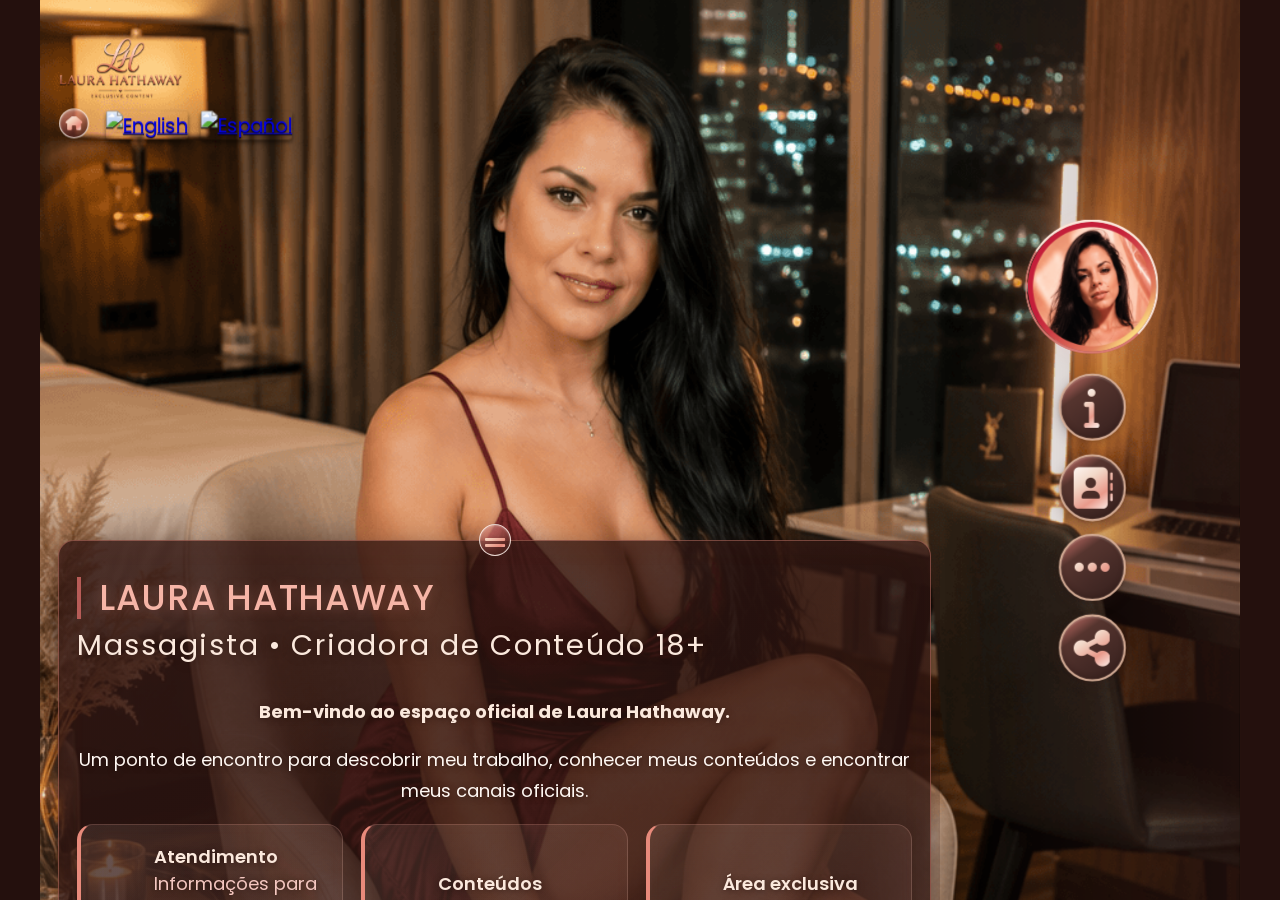
==== commit e9d753d0: "Add files via upload" ====
--- a/index.html
+++ b/index.html
@@ -3890,7 +3890,7 @@
                     <aside class="sidebar">
 						<div class="profile-area">
 							<div class="circular-image">
-								<img src="./imgs/icone-cartao-digital-puro-v01-02.png" class="profile-pic" alt="Gemima Mansoor">
+								<img src="./imgs/icone-cartao-digital-puro-v01-02.png" class="profile-pic" alt="Laura Hathaway">
 							</div>    
 							<div class="tooltip-mask-wrapper">
 								<div class="tooltip-appendix">
@@ -3968,7 +3968,7 @@
                     <aside class="sidebar">
 						<div class="profile-area">
 							<div class="circular-image">
-								<img src="./imgs/icone-cartao-digital-puro-v01-02.png" class="profile-pic" alt="Gemima Mansoor">
+								<img src="./imgs/icone-cartao-digital-puro-v01-02.png" class="profile-pic" alt="Laura Hathaway">
 							</div>    
 							<div class="tooltip-mask-wrapper">
 								<div class="tooltip-appendix">
@@ -4761,7 +4761,7 @@
 							</p>
 							<div
 								class="x-feed-container"
-								data-feed-id="laura-hathaway_privacy"
+								data-feed-id="laura_hathaway_privacy"
 							></div>
 							<p class="line-image"><i class="fa-solid fa-lock"></i><span class="bottom-line"></span></p>
 							<div class="mj-cta-links">
@@ -7065,7 +7065,7 @@
 						}
 					}
 				],
-				laura-hathaway_privacy: [
+				laura_hathaway_privacy: [
 					{
 						id: 1,
 						avatar: "./imgs/laura-hathaway-perfil-mask-02.png",
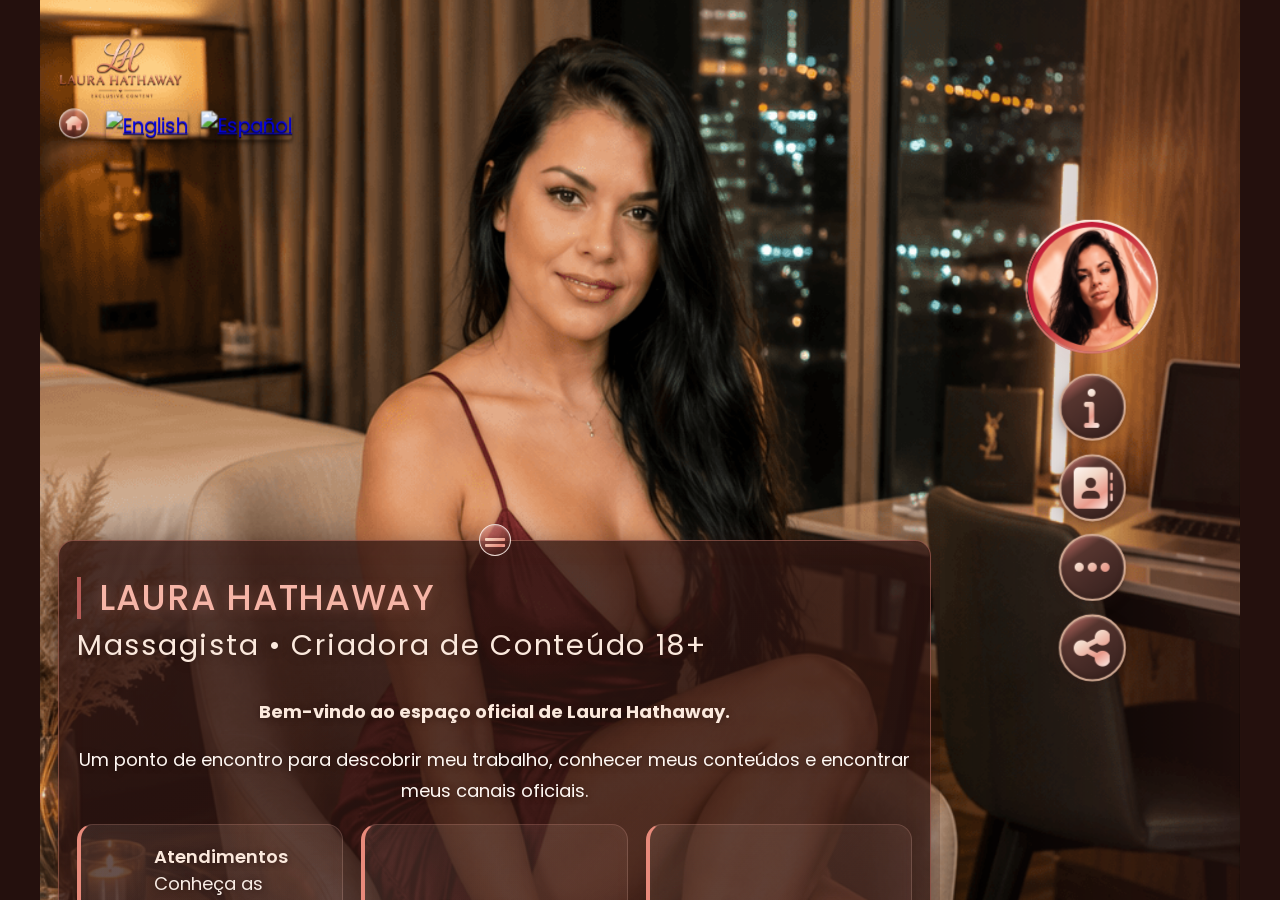
==== commit 27253b94: "Add files via upload" ====
--- a/index.html
+++ b/index.html
@@ -4255,7 +4255,7 @@
 							<div class="contact-btn"><i class="fa-solid fa-envelope"></i></div>
 							<span class="contact-label">E-mail</span>
 						</a -->
-						<a href="https://drive.usercontent.google.com/u/0/uc?id=19Ry0yEZJWkOIg6QB5J37hvz-tSBVljkQ&export=download" class="contact-item" title="Salvar - Contato">
+						<a href="./files/Laura Hathaway.vcf" class="contact-item" title="Salvar - Contato">
 							<div class="contact-btn"><i class="fa-solid fa-address-card"></i></div>
 							<span class="contact-label">Salvar</span>
 						</a>
@@ -4266,7 +4266,9 @@
 					<div class="social-container">
 						<a href="https://www.facebook.com/laurahathaway.vip" target="_blank" class="social-btn" title="Facebook"><i class="fa-brands fa-facebook"></i></a>
 						<a href="https://www.instagram.com/laurahathaway.vip" target="_blank" class="social-btn" title="Instagram"><i class="fa-brands fa-instagram"></i></a>
+						<a href="https://www.threads.com/@laurahathaway.vip" target="_blank" class="social-btn" title="Threads"><i class="fa-brands fa-threads"></i></a>
 						<a href="https://t.me/laurahathawayprevia" target="_blank" class="social-btn" title="Telegram"><i class="fa-brands fa-telegram"></i></a>
+						<a href="https://cameraprive.com/br/laura-hathaway" target="_blank" class="social-btn" title="CameraPrive "><i class="fa-solid fa-video"></i></a>
 						<a href="https://privacy.com.br/laurahathawayvip" target="_blank" class="social-btn" title="Privacy">
 							<svg class="privacy-logo" version="1.1" xmlns="http://www.w3.org/2000/svg" width="24" height="26.733" viewBox="0 0 24 26.733">
 								<defs>
@@ -4363,7 +4365,7 @@
 							<div class="mj-highlight-box">
 								<div class="mj-highlight-item">
 									<i class="fas fa-spa"></i>
-									<p><strong>Atendimento</strong><br><span>Informações para quem deseja conhecer essa parte do meu trabalho.</span></p>
+									<p><strong>Atendimentos</strong><br><span>Conheça as modalidades de atendimento, horários, valores e opções disponíveis para você.</span></p>
 								</div>
 								<div class="mj-highlight-item">
 									<i class="fas fa-camera"></i>
@@ -4386,10 +4388,10 @@
 									<span class="mjh-ti-card-action">Conhecer →</span>
 								</a>
 								<a href="#" onclick="changeContent('ATENDIMENTO'); return false;"
-									class="mj-cta-card mjh-ti-discovery-card" title="Início: Atendimento">
-									<strong>Atendimento</strong>
-									<span>Saiba como começar uma conversa, esclarecer dúvidas e consultar disponibilidade.</span>
-									<span class="mjh-ti-card-action">Explorar →</span>
+									class="mj-cta-card mjh-ti-discovery-card" title="Início: Atendimentos">
+									<strong>Atendimentos</strong>
+									<span>Descubra as opções para estar mais perto da Laura, online ou presencialmente.</span>
+									<span class="mjh-ti-card-action">Descobrir →</span>
 								</a>
 								<a href="#" onclick="changeContent('GALERIA'); return false;"
 									class="mj-cta-card mjh-ti-discovery-card" title="Início: Galeria">
@@ -4409,6 +4411,15 @@
 									<span>Conheça os conteúdos 18+ e consulte os packs atualmente disponíveis.</span>
 									<span class="mjh-ti-card-action">Conhecer →</span>
 								</a>
+								<a href="#" onclick="changeContent('ATENDIMENTO'); return false;" class="mj-cta-card mjh-ti-discovery-card mjh-ti-cameraprive-card" title="Início: Atendimento - Câmera Privê">
+									<strong>Câmera Privê • Ao Vivo</strong>
+									<span>
+										Quer conhecer Laura Hathaway ainda mais de perto? Encontre-a ao vivo no Câmera Privê.
+									</span>
+									<span class="mjh-ti-card-action">
+										Conhecer →
+									</span>
+								</a>
 							</div>
 
 							<p class="line-image">
@@ -4473,6 +4484,216 @@
 			},
 
 			ATENDIMENTO: {
+				title: "Atendimentos",
+				subtitle: "Agendamento prévio e modalidades online",
+				image: "./imgs/laura-hathaway-foto-07.png",
+				video: "",
+				content: `
+							<p>
+								<strong>
+									Escolha a modalidade que combina com você.
+								</strong>
+							</p>
+							<p>
+								Laura Hathaway oferece atendimento presencial
+								com <strong>agendamento prévio</strong>, além de
+								modalidades online.
+							</p>
+							<!-- ATENDIMENTO PRESENCIAL -->
+							<p class="line-image">
+								<i class="fa-solid fa-user"></i><span class="bottom-line"></span>
+							</p>
+							<h3 class="lh-service-heading">
+								<i class="fa-solid fa-user"></i>
+								Atendimento presencial
+							</h3>
+							<div class="mj-highlight-box">
+								<div class="mj-highlight-item">
+									<i class="fa-solid fa-calendar-check"></i>
+									<p>
+										<strong>Atendimento presencial</strong><br>
+										<span>
+											Segunda a sexta-feira,
+											das <strong>14h às 21h</strong>.
+										</span>
+									</p>
+								</div>
+								<div class="mj-highlight-item">
+									<i class="fa-solid fa-hotel"></i>
+									<p>
+										<strong>Local do atendimento</strong><br>
+										<span>
+											Exclusivamente em
+											<strong>hotéis ou motéis</strong>,
+											mediante agendamento prévio.
+										</span>
+									</p>
+								</div>
+							</div>
+							<!-- VÍDEO CHAMADA -->
+							<p class="line-image">
+								<i class="fa-solid fa-video"></i><span class="bottom-line"></span>
+							</p>
+							<h3 class="lh-service-heading">
+								<i class="fa-solid fa-video"></i>
+								Vídeo chamada
+							</h3>
+							<p>
+								Segunda a sexta-feira,
+								das <strong>18h às 22h</strong>.
+							</p>
+							<div class="mj-highlight-box">
+								<div class="mj-highlight-item">
+									<i class="fa-regular fa-clock"></i>
+									<p>
+										<strong>3 minutos — R$ 15</strong><br>
+										<span>Vídeo chamada</span>
+									</p>
+								</div>
+								<div class="mj-highlight-item">
+									<i class="fa-regular fa-clock"></i>
+									<p>
+										<strong>6 minutos — R$ 20</strong><br>
+										<span>Vídeo chamada</span>
+									</p>
+								</div>
+								<div class="mj-highlight-item">
+									<i class="fa-regular fa-clock"></i>
+									<p>
+										<strong>9 minutos — R$ 25</strong><br>
+										<span>Vídeo chamada</span>
+									</p>
+								</div>
+								<div class="mj-highlight-item">
+									<i class="fa-regular fa-clock"></i>
+									<p>
+										<strong>12 minutos — R$ 30</strong><br>
+										<span>Vídeo chamada</span>
+									</p>
+								</div>
+								<div class="mj-highlight-item">
+									<i class="fa-solid fa-star"></i>
+									<p>
+										<strong>15 minutos — R$ 35</strong><br>
+										<span>Vídeo chamada</span>
+									</p>
+								</div>
+							</div>
+							<!-- SEXTING -->
+							<p class="line-image">
+								<i class="fa-solid fa-comment-dots"></i><span class="bottom-line"></span>
+							</p>
+							<h3 class="lh-service-heading">
+								<i class="fa-solid fa-comment-dots"></i>
+								Sexting
+							</h3>
+							<p>
+								Exclusivo para texto,
+								disponível <strong>24 horas por dia,
+								todos os dias da semana</strong>.
+							</p>
+							<div class="mj-highlight-box">
+								<div class="mj-highlight-item">
+									<i class="fa-regular fa-message"></i>
+									<p>
+										<strong>15 minutos — R$ 30</strong><br>
+										<span>Sexting por texto</span>
+									</p>
+								</div>
+								<div class="mj-highlight-item">
+									<i class="fa-regular fa-message"></i>
+									<p>
+										<strong>20 minutos — R$ 40</strong><br>
+										<span>Sexting por texto</span>
+									</p>
+								</div>
+								<div class="mj-highlight-item">
+									<i class="fa-regular fa-message"></i>
+									<p>
+										<strong>25 minutos — R$ 50</strong><br>
+										<span>Sexting por texto</span>
+									</p>
+								</div>
+								<div class="mj-highlight-item">
+									<i class="fa-solid fa-star"></i>
+									<p>
+										<strong>30 minutos — R$ 60</strong><br>
+										<span>Sexting por texto</span>
+									</p>
+								</div>
+							</div>
+							<!-- MÍDIAS -->
+							<p class="line-image">
+								<i class="fa-solid fa-images"></i><span class="bottom-line"></span>
+							</p>
+							<h3 class="lh-service-heading">
+								<i class="fa-solid fa-images"></i>
+								Mídias
+							</h3>
+							<div class="mj-highlight-box">
+								<div class="mj-highlight-item">
+									<i class="fa-solid fa-photo-film"></i>
+									<p>
+										<strong>Mídias a partir de R$ 10,00</strong><br>
+										<span>
+											Consulte as opções disponíveis.
+										</span>
+									</p>
+								</div>
+							</div>
+							<!-- CÂMERA PRIVÊ -->
+							<p class="line-image">
+								<i class="fa-solid fa-camera"></i><span class="bottom-line"></span>
+							</p>
+							<h3 class="lh-service-heading">
+								<i class="fa-solid fa-camera"></i>
+								Câmera Privê
+							</h3>
+							<p>
+								Laura Hathaway também realiza
+								<strong>chat ao vivo</strong> na Câmera Privê.
+							</p>
+							<div class="mj-cta-links">
+								<a
+									href="https://cameraprive.com/br/laura-hathaway"
+									target="_blank"
+									rel="noopener noreferrer"
+									class="mj-cta-card lh-camera-prive-card"
+								>
+									<strong>
+										<i class="fa-solid fa-video"></i>
+										Câmera Privê
+									</strong>
+									<span>
+										Acompanhe Laura ao vivo.
+									</span>
+									<span>
+										Entrar na Câmera Privê →
+									</span>
+								</a>
+							</div>
+							<!-- CTA -->
+							<div class="lh-booking-cta">
+								<i class="fa-solid fa-calendar-check"></i>
+								<p>
+									<strong>
+										Quer saber mais ou consultar disponibilidade?
+									</strong>
+									<br>
+									<span>
+										Entre em contato pelos canais disponíveis
+										neste cartão.
+									</span>
+								</p>
+							</div>
+							<p class="lh-18-notice">
+								<i class="fa-solid fa-circle-exclamation"></i>
+								Conteúdo e serviços destinados exclusivamente
+								a maiores de 18 anos.
+							</p>
+				`
+			},
+			ATENDIMENTO_BKP: {
 				title: "Atendimento",
 				subtitle: "Informações para começar uma conversa",
 				image: "./imgs/laura-hathaway-background-15.png",
@@ -4672,23 +4893,43 @@
 				image: "./imgs/laura-hathaway-foto-05.png",
 				video: "",
 				content: `
-							<p><strong>Quer conhecer a área exclusiva de Laura Hathaway?</strong></p>
 							<p>
-								O Privacy é o espaço destinado aos conteúdos 18+, permitindo consultar
-								diretamente as publicações, condições e ofertas disponíveis.
+								<strong>
+									Bem-vindo ao espaço exclusivo de Laura Hathaway.
+								</strong>
+							</p>
+							<p>
+								No Privacy você encontra conteúdos selecionados, mídias e atualizações disponíveis na área exclusiva.
 							</p>
 							<div class="mj-highlight-box">
 								<div class="mj-highlight-item">
 									<i class="fas fa-camera"></i>
-									<p><strong>Fotos</strong><br><span>Conteúdos fotográficos da área exclusiva.</span></p>
+									<p>
+										<strong>Fotos e mídias</strong><br>
+										<span>
+											Conteúdos exclusivos e materiais
+											selecionados.
+										</span>
+									</p>
 								</div>
 								<div class="mj-highlight-item">
 									<i class="fas fa-video"></i>
-									<p><strong>Vídeos</strong><br><span>Conteúdos em vídeo publicados na plataforma.</span></p>
+									<p>
+										<strong>Vídeos</strong><br>
+										<span>
+											Conteúdos em vídeo disponíveis
+											na área exclusiva.
+										</span>
+									</p>
 								</div>
 								<div class="mj-highlight-item">
 									<i class="fas fa-box-open"></i>
-									<p><strong>Packs</strong><br><span>Consulte packs e ofertas vigentes diretamente no perfil oficial.</span></p>
+									<p>
+										<strong>Packs e mídias</strong><br>
+										<span>
+											Mídias disponíveis a partir de R$ 10,00.
+										</span>
+									</p>
 								</div>
 							</div>
 							<!-- ================================================== -->
@@ -4763,6 +5004,24 @@
 								class="x-feed-container"
 								data-feed-id="laura_hathaway_privacy"
 							></div>
+							<!-- ================================================== -->
+							<!-- CAMERAPRIVE -->
+							<!-- ================================================== -->
+							<p class="line-image">
+								<i class="fa-solid fa-video"></i>
+								<span class="bottom-line"></span>
+							</p>
+							<h3 style="color:var(--newtitle-color);">
+								CameraPrive
+							</h3>
+							<p>
+								Uma pequena prévia para despertar sua curiosidade...
+								Se quiser continuar, encontre Laura Hathaway ao vivo na Câmera Privê.
+							</p>
+							<div
+								class="x-feed-container"
+								data-feed-id="laura_hathaway_cameraprive"
+							></div>
 							<p class="line-image"><i class="fa-solid fa-lock"></i><span class="bottom-line"></span></p>
 							<div class="mj-cta-links">
 								<a href="https://privacy.com.br/profile/LauraHathaway"
@@ -4818,7 +5077,7 @@
 							<p><strong>Escolha o canal que preferir.</strong> Respondo com a maior brevidade possível.</p>
 							<p>Utilize os ícones de contato localizados no final desta página e de todas as demais páginas.</p>
 							<!-- ul>
-								<li><i class="fab fa-whatsapp" style="color:var(--gold-primary);"></i> <strong>WhatsApp:</strong> <a href="https://wa.me/5511999999999" target="_blank" style="color:var(--call-to-action-link);">(11) 99999-9999</a></li>
+								<li><i class="fab fa-whatsapp" style="color:var(--gold-primary);"></i> <strong>WhatsApp:</strong> <a href="https://wa.me/5521986209708" target="_blank" style="color:var(--call-to-action-link);">(11) 99999-9999</a></li>
 								<li><i class="fas fa-envelope" style="color:var(--gold-primary);"></i> <strong>E‑mail:</strong> <a href="mailto:laura.hathaway@email.com" style="color:var(--call-to-action-link);">laura.hathaway@email.com</a></li>
 								<li><i class="fab fa-telegram" style="color:var(--gold-primary);"></i> <strong>Telegram:</strong> <a href="https://t.me/laurahathawayprevia" target="_blank" style="color:var(--call-to-action-link);">@LauraHathaway</a></li>
 							</ul-->
@@ -5510,6 +5769,7 @@
 			'./imgs/laura-hathaway-video-thumb-01.png',
 			'./imgs/laura-hathaway-video-thumb-02.png',
 			'./imgs/logo-vertical-laura-hathaway.png',
+			'./imgs/laura-hathaway-foto-12.jpeg',
 			'./imgs/mauricio-jun-ti-v02.png'
 
         ];
@@ -7084,6 +7344,26 @@
 							url: "https://privacy.com.br/laurahathawayvip"
 						}
 					}
+				],
+				laura_hathaway_cameraprive: [
+					{
+						id: 1,
+						avatar: "./imgs/laura-hathaway-perfil-mask-02.png",
+						displayName: "Laura Hathaway CameraPrive",
+						username: "@laura-hathaway",
+						timestamp: "Ao vivo!",
+						text: "Gostou do que viu por aqui? Então imagine conhecê-la ao vivo... Encontre Laura Hathaway no Câmera Privê.",
+						media: {
+							type: "image",
+							src: "./imgs/laura-hathaway-foto-12.jpeg",
+							poster: "",
+							alt: "Laura Hathaway — CameraPrive"
+						},
+						cta: {
+							label: "CameraPrive da Laura Hathaway",
+							url: "https://cameraprive.com/br/laura-hathaway"
+						}
+					}
 				]
 				// Adicione outros feeds com outras chaves conforme necessário
 			};
@@ -7184,7 +7464,7 @@
 						${post.media ? `<div class="x-post-media" data-type="${post.media.type}" data-src="${post.media.src}" data-poster="${post.media.poster || ""}">${mediaHTML}</div>` : ""}
 						${post.cta ? `<a href="${post.cta.url}" target="_blank" class="x-cta-link" title="${post.cta.label}">${post.cta.label}</a>` : ""}
 						<div class="x-post-actions">
-							<a href="https://wa.me/5511988530611?text=Olá%2C%20vi%20sua%20publicação%20e%20gostaria%20de%20mais%20informações" 
+							<a href="https://wa.me/5521986209708?text=Olá%2C%20vi%20sua%20publicação%20e%20gostaria%20de%20mais%20informações" 
 								target="_blank" 
 								class="x-action-btn" 
 								title="Falar comigo no WhatsApp">
@@ -7340,7 +7620,7 @@
 		// ===== FUNÇÕES PARA A BARRA DE AÇÕES =====
 		function baixarVCard() {
 			// Se você tiver um arquivo .vcf hospedado
-			window.open("./imgs/laura-hathaway-contato.vcf", "_blank");
+			window.open("./files/Laura Hathaway.vcf", "_blank");
 			// Ou, se preferir, abrir o link de salvar que já existe:
 			// window.open('https://drive.usercontent.google.com/u/0/uc?id=SEU_ID&export=download', '_blank');
 			sendToAnalytics02("Salvar Contato", "Ação Feed", "Card Page");
--- a/css/laura-hathaway-theme.css
+++ b/css/laura-hathaway-theme.css
@@ -2563,4 +2563,210 @@
             rgba(216, 183, 158, 1) 8%,
             rgba(216, 183, 158, 0) 100%
         ) !important;
-}+}
+
+
+/* ================================================================
+   LAURA HATHAWAY — ATENDIMENTO
+   SOMENTE IDENTIDADE VISUAL
+   ================================================================ */
+
+   .lh-service-heading {
+    color: var(--champagne-light) !important;
+
+    text-shadow:
+        0 2px 10px rgba(36, 16, 13, 0.45) !important;
+}
+
+.lh-service-heading i {
+    color: var(--salmon-light) !important;
+
+    text-shadow:
+        0 0 10px rgba(232, 138, 123, 0.30) !important;
+}
+
+
+/* ================================================================
+   HIGHLIGHTS
+   ================================================================ */
+
+.mj-highlight-box .mj-highlight-item {
+    background:
+        linear-gradient(
+            135deg,
+            rgba(251, 233, 221, 0.09),
+            rgba(232, 138, 123, 0.075)
+        ) !important;
+
+    border-left-color:
+        var(--salmon-base) !important;
+
+    border-top-color:
+        rgba(246, 181, 167, 0.20) !important;
+
+    border-right-color:
+        rgba(246, 181, 167, 0.20) !important;
+
+    border-bottom-color:
+        rgba(246, 181, 167, 0.20) !important;
+}
+
+.mj-highlight-item i {
+    color:
+        var(--salmon-light) !important;
+
+    text-shadow:
+        0 0 10px rgba(232, 138, 123, 0.24) !important;
+}
+
+.mj-highlight-item p strong {
+    color:
+        var(--champagne-light) !important;
+}
+
+.mj-highlight-item p span {
+    color:
+        var(--cream-soft) !important;
+}
+
+
+/* ================================================================
+   CÂMERA PRIVÊ
+   ================================================================ */
+
+.lh-camera-prive-card {
+    background:
+        linear-gradient(
+            145deg,
+            rgba(251, 233, 221, 0.16),
+            rgba(232, 138, 123, 0.12)
+        ) !important;
+
+    border-color:
+        rgba(215, 174, 141, 0.58) !important;
+
+    box-shadow:
+        0 6px 22px rgba(36, 16, 13, 0.28),
+        inset 0 0 18px rgba(251, 233, 221, 0.035) !important;
+}
+
+.lh-camera-prive-card strong {
+    color:
+        var(--champagne-light) !important;
+}
+
+.lh-camera-prive-card strong i {
+    color:
+        var(--salmon-light) !important;
+}
+
+.lh-camera-prive-card span {
+    color:
+        var(--cream-soft) !important;
+}
+
+.lh-camera-prive-card span:last-child {
+    color:
+        var(--salmon-light) !important;
+}
+
+.lh-camera-prive-card:hover {
+    background:
+        linear-gradient(
+            145deg,
+            rgba(232, 138, 123, 0.20),
+            rgba(251, 233, 221, 0.10)
+        ) !important;
+
+    border-color:
+        var(--champagne-gold) !important;
+
+    box-shadow:
+        0 10px 28px rgba(36, 16, 13, 0.34),
+        0 0 18px rgba(232, 138, 123, 0.15) !important;
+}
+
+
+/* ================================================================
+   CTA DE AGENDAMENTO
+   ================================================================ */
+
+.lh-booking-cta {
+    background:
+        linear-gradient(
+            135deg,
+            rgba(251, 233, 221, 0.10),
+            rgba(232, 138, 123, 0.09)
+        ) !important;
+
+    border-color:
+        rgba(232, 138, 123, 0.34) !important;
+
+    box-shadow:
+        0 7px 24px rgba(36, 16, 13, 0.25),
+        inset 0 0 20px rgba(251, 233, 221, 0.025) !important;
+}
+
+.lh-booking-cta > i {
+    color:
+        var(--salmon-light) !important;
+}
+
+.lh-booking-cta strong {
+    color:
+        var(--champagne-light) !important;
+}
+
+.lh-booking-cta span {
+    color:
+        var(--cream-soft) !important;
+}
+
+
+/* ================================================================
+   AVISO 18+
+   ================================================================ */
+
+.lh-18-notice {
+    color:
+        var(--cream-soft) !important;
+}
+
+.lh-18-notice i {
+    color:
+        var(--salmon-light) !important;
+}
+
+
+/* ================================================================
+   MENU OVERLAY
+   ================================================================ */
+
+#overlay-menu {
+    background:
+        linear-gradient(
+            135deg,
+            rgba(50, 23, 19, 0.97),
+            rgba(36, 16, 13, 0.985)
+        ) !important;
+}
+
+.overlay-list li {
+    color:
+        var(--champagne-light) !important;
+}
+
+.overlay-list li:hover {
+    color:
+        var(--salmon-light) !important;
+}
+
+.close-btn {
+    color:
+        var(--salmon-light) !important;
+}
+
+
+/* ================================================================
+   FIM
+   ================================================================ */
